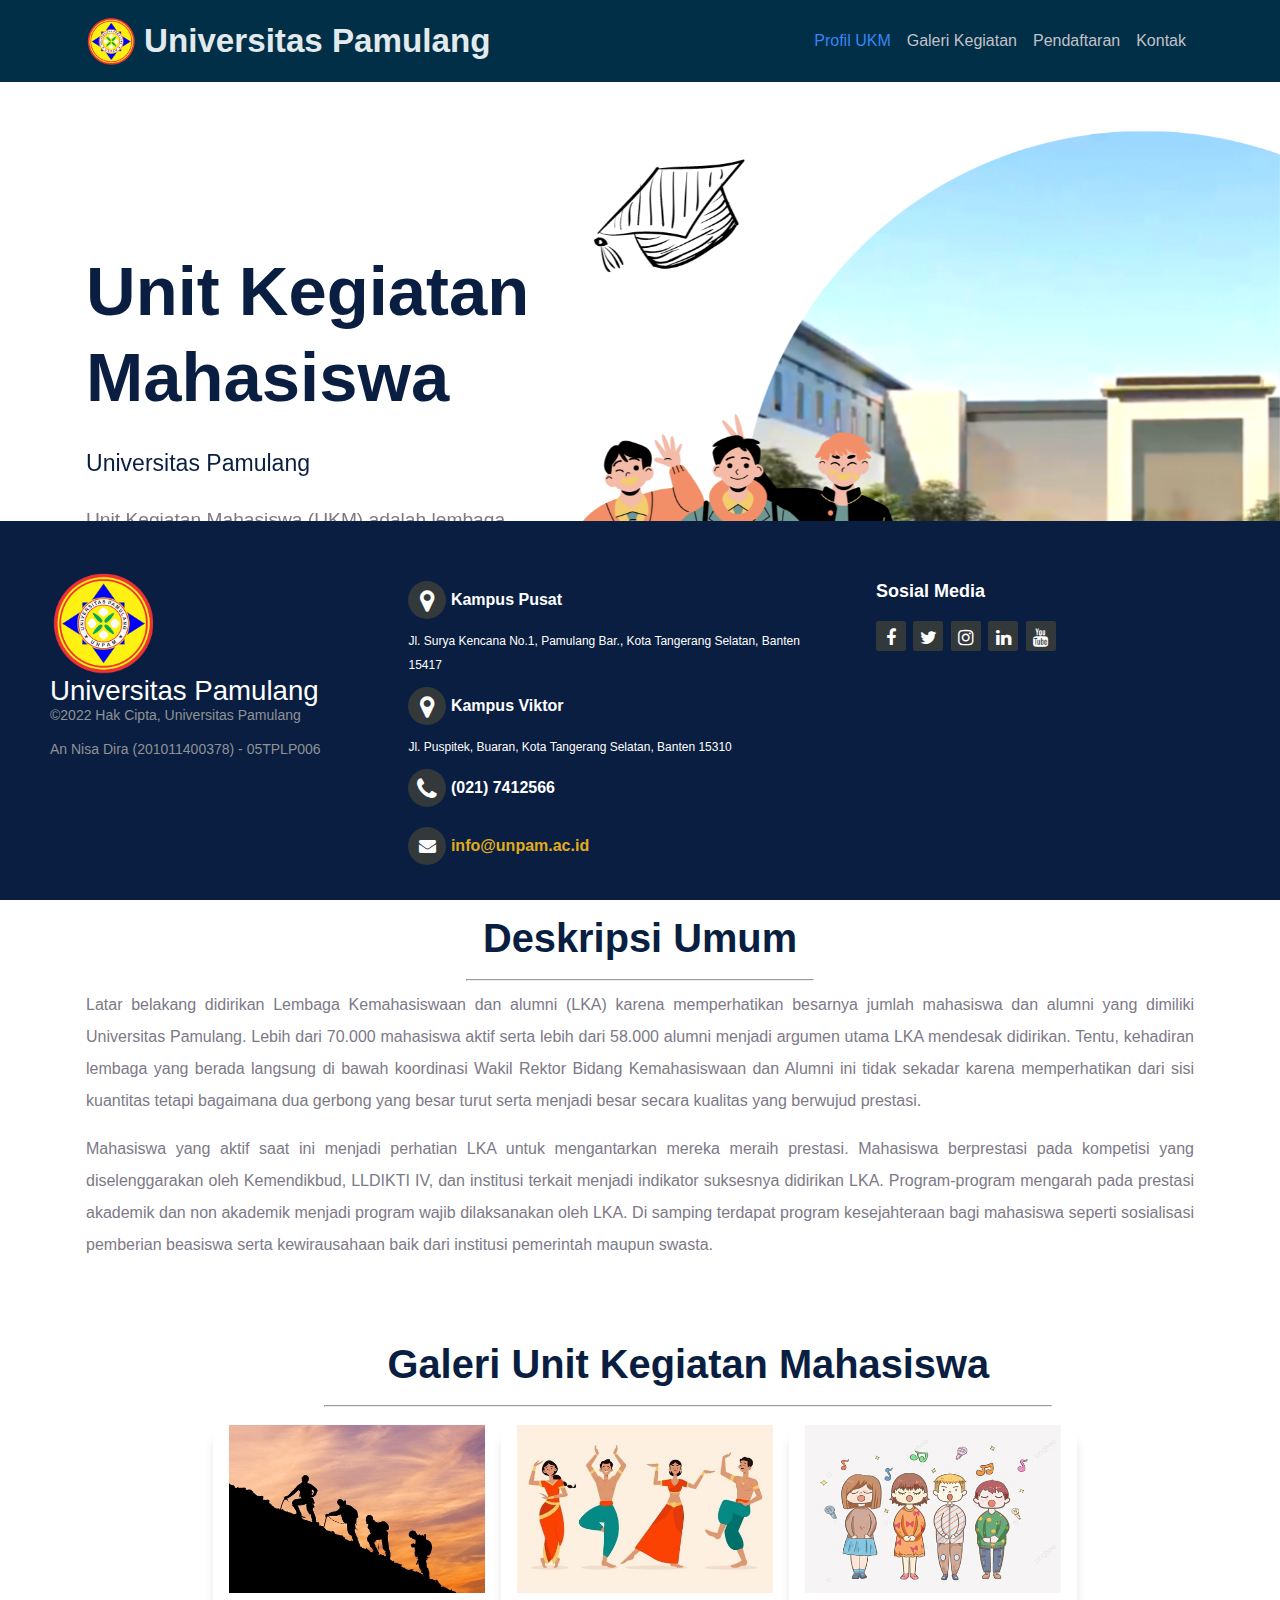
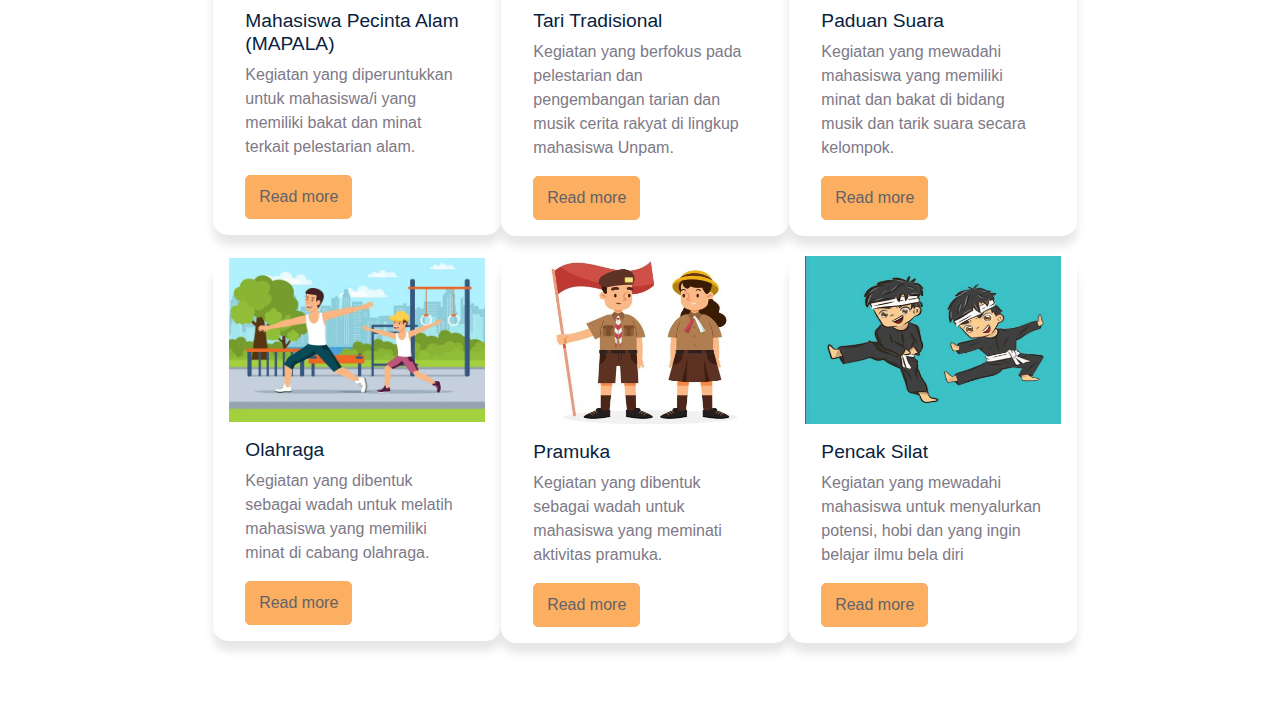
==== index.html @ 00c1feed "website ukm" ====
<!DOCTYPE html>
<html lang="en-US" dir="ltr">

<head>
  <meta charset="utf-8">
  <meta http-equiv="X-UA-Compatible" content="IE=edge">
  <meta name="viewport" content="width=device-width, initial-scale=1">
  <meta name="keywords" content="footer, address, phone, icons" />


  <!-- ===============================================-->
  <!--    Document Title-->
  <!-- ===============================================-->
  <title>Unit Kegiatan Mahasiswa (UKM)</title>
  <link href="vendors/plyr/plyr.css" rel="stylesheet">
  <link href="assets/theme.css" rel="stylesheet" />
  <link href="assets/style.css" rel="stylesheet" />
  <link rel="stylesheet" href="https://maxcdn.bootstrapcdn.com/font-awesome/4.5.0/css/font-awesome.min.css" />

</head>


<body>
  <main class="main" id="top">
    <nav class="navbar navbar-expand-lg fixed-top py-3 backdrop" data-navbar-on-scroll="data-navbar-on-scroll">
      <div class="container"><a class="navbar-brand d-flex align-items-center fw-bold fs-2" href="#">
          <img class="d-inline-block align-top img-fluid" src="assets/image/unpam.png" alt="" width="50" />
          <span class="text-light fs-4 ps-2">Universitas Pamulang</span></a>
        <button class="navbar-toggler collapsed" type="button" data-bs-toggle="collapse"
          data-bs-target="#navbarSupportedContent" aria-controls="navbarSupportedContent" aria-expanded="false"
          aria-label="Toggle navigation"><span class="navbar-toggler-icon"></span></button>
        <div class="collapse navbar-collapse border-top border-lg-0 mt-4 mt-lg-0" id="navbarSupportedContent">
          <ul class="navbar-nav ms-auto pt-2 pt-lg-0">
            <li class="nav-item"><a class="nav-link active" aria-current="page" href="#">Profil UKM</a></li>
            <li class="nav-item"><a class="nav-link text-600" href="#galeri">Galeri Kegiatan</a></li>
            <li class="nav-item"><a class="nav-link text-600" href="pendaftaran.html">Pendaftaran</a></li>
            <li class="nav-item"><a class="nav-link text-600" href="contact.html">Kontak</a></li>
          </ul>
        </div>
      </div>
    </nav>
    <section class="py-0">
      <div class="bg-holder d-none d-md-block"
        style="background-image:url(assets/image/hero.png);background-position: right bottom; background-attachment: fixed; background-size:contain;">
      </div>

      <div class="container position-relative">
        <div class="row align-items-center min-vh-75 my-lg-8">
          <div class="col-md-7 col-lg-6 text-center text-md-start py-8">
            <h1 class="mb-4 display-1 lh-sm">Unit Kegiatan <br class="d-block d-lg-none d-xl-block" />Mahasiswa</h1>
            <h4>Universitas Pamulang</h4>
            <p class="mt-4 mb-3 fs-1 lh-base">Unit Kegiatan Mahasiswa (UKM) adalah lembaga kemahasiswaan tempat
              berhimpunnya para mahasiswa yang memiliki kesamaan minat, kegemaran, kreativitas,
              dan orientasi aktivitas penyaluran kegiatan ekstrakurikuler di dalam kampus.
            </p>
          </div>
        </div>
      </div>
    </section>
    <div class="container">
      <div class="row flex-md-center mb-6">
        <div class="offset-md-2 col-md-8">
          <h1 class="fw-bold fs-md-3 fs-xl-5 text-center">Deskripsi Umum</h1>
        </div>
        <div class="offset-md-4 col-md-4">
          <hr>
        </div>
        <div class="col-md-12">
          <p class="lh-lg" style="text-align:justify">Latar belakang didirikan Lembaga Kemahasiswaan dan alumni (LKA)
            karena memperhatikan besarnya
            jumlah mahasiswa dan alumni yang dimiliki Universitas Pamulang. Lebih dari 70.000 mahasiswa aktif serta
            lebih dari 58.000 alumni menjadi argumen utama LKA mendesak didirikan. Tentu, kehadiran lembaga yang berada
            langsung di bawah koordinasi Wakil Rektor Bidang Kemahasiswaan dan Alumni ini tidak sekadar karena
            memperhatikan dari sisi kuantitas tetapi bagaimana dua gerbong yang besar turut serta menjadi besar secara
            kualitas yang berwujud prestasi.</p>
          <p class="lh-lg" style="text-align:justify">Mahasiswa yang aktif saat ini menjadi perhatian LKA untuk
            mengantarkan mereka meraih
            prestasi. Mahasiswa berprestasi pada kompetisi yang diselenggarakan oleh Kemendikbud, LLDIKTI IV, dan
            institusi terkait menjadi indikator suksesnya didirikan LKA. Program-program mengarah pada prestasi akademik
            dan non akademik menjadi program wajib dilaksanakan oleh LKA. Di samping terdapat program kesejahteraan bagi
            mahasiswa seperti sosialisasi pemberian beasiswa serta kewirausahaan baik dari institusi pemerintah maupun
            swasta.</p>
        </div>
      </div>
    </div>

    <div class="container offset-md-2 mb-6" id="galeri">
      <div class="row flex-md-center">
        <div class="offset-md-1 col-md-8">
          <h1 class="fw-bold fs-md-3 fs-xl-5 text-center">Galeri Unit Kegiatan Mahasiswa</h1>
        </div>
        <div class="offset-md-1 col-md-8">
          <hr>
        </div>

        <div class="row" style="align-items: center;">
          <div class="card col-sm-4" style="width: 18rem;">
            <img src="assets/image/mapala.jpg" class="card-img-top" alt="mapala">
            <div class="card-body">
              <h5 class="card-title">Mahasiswa Pecinta Alam (MAPALA)</h5>
              <p class="card-text">Kegiatan yang diperuntukkan untuk mahasiswa/i yang memiliki bakat dan minat terkait
                pelestarian alam.</p>
              <a href="mapala.html" class="btn btn-warning">Read more</a>
            </div>
          </div>

          <div class="card col-sm-4" style="width: 18rem;">
            <img src="assets/image/tari.jpg" class="card-img-top" alt="tari">
            <div class="card-body">
              <h5 class="card-title">Tari Tradisional</h5>
              <p class="card-text">Kegiatan yang berfokus pada pelestarian dan pengembangan tarian dan musik cerita
                rakyat di lingkup mahasiswa Unpam.</p>
              <a href="tari.html" class="btn btn-warning" style="position: relative;">Read more</a>
            </div>
          </div>

          <div class="card col-sm-4" style="width: 18rem;">
            <img src="assets/image/padus.jpg" class="card-img-top" alt="padus">
            <div class="card-body">
              <h5 class="card-title">Paduan Suara</h5>
              <p class="card-text">Kegiatan yang mewadahi mahasiswa yang memiliki minat dan bakat di bidang musik dan
                tarik suara secara kelompok.</p>
              <a href="padus.html" class="btn btn-warning">Read more</a>
            </div>
          </div>

          <div class="card col-sm-4" style="width: 18rem;">
            <img src="assets/image/olahraga.jpg" class="card-img-top" alt="olahraga">
            <div class="card-body">
              <h5 class="card-title">Olahraga</h5>
              <p class="card-text">Kegiatan yang dibentuk sebagai wadah untuk melatih mahasiswa yang memiliki minat di
                cabang olahraga.</p>
              <a href="olahraga.html" class="btn btn-warning">Read more</a>
            </div>
          </div>

          <div class="card col-sm-4" style="width: 18rem;">
            <img src="assets/image/pramuka.jpg" class="card-img-top" alt="pramuka">
            <div class="card-body">
              <h5 class="card-title">Pramuka</h5>
              <p class="card-text">Kegiatan yang dibentuk sebagai wadah untuk mahasiswa yang meminati aktivitas pramuka.
              </p>
              <a href="pramuka.html" class="btn btn-warning">Read more</a>
            </div>
          </div>

          <div class="card col-sm-4" style="width: 18rem;">
            <img src="assets/image/silat.jpg" class="card-img-top" alt="silat">
            <div class="card-body">
              <h5 class="card-title">Pencak Silat</h5>
              <p class="card-text">Kegiatan yang mewadahi mahasiswa untuk menyalurkan potensi, hobi dan yang ingin
                belajar ilmu bela diri </p>
              <a href="silat.html" class="btn btn-warning">Read more</a>
            </div>
          </div>
        </div>

      </div>
    </div>
    </div>
  </main>
  <footer class="footer-distributed">
    <div class="footer-left">
      <img src="assets/image/logo unpam.png">
      <h3>Universitas Pamulang</h3>

      <p class="footer-company-name">&copy;2022 Hak Cipta, Universitas Pamulang</p>
      <br>
      <p class="footer-company-name">An Nisa Dira (201011400378) - 05TPLP006</p>
    </div>

    <div class="footer-center">
      <div>
        <i class="fa fa-map-marker"></i>
        <p><strong>Kampus Pusat</strong></p>
          <p><span>Jl. Surya Kencana No.1, Pamulang Bar., Kota Tangerang Selatan, Banten 15417</span></p>
        </div>
        <div>
          <i class="fa fa-map-marker"></i>
          <p><strong>Kampus Viktor</strong></p>
        <p><span>Jl. Puspitek, Buaran, Kota Tangerang Selatan, Banten 15310</span></p>
      </div>

      <div>
        <i class="fa fa-phone"></i>
        <p>(021) 7412566</p>
      </div>
      <div>
        <i class="fa fa-envelope"></i>
        <p><a href="mailto:info@unpam.ac.id">info@unpam.ac.id</a></p>
      </div>
    </div>
    <div class="footer-right">
      <p class="footer-company-about">
        <span>Sosial Media</span>
      </p>
      <div class="footer-icons">
        <a href="https://id-id.facebook.com/groups/1799334083690670/"><i class="fa fa-facebook"></i></a>
        <a href="https://twitter.com/my_unpam"><i class="fa fa-twitter"></i></a>
        <a href="https://www.instagram.com/pmb.unpam/?hl=id"><i class="fa fa-instagram"></i></a>
        <a href="https://www.linkedin.com/school/universitas-pamulang/?originalSubdomain=id"><i class="fa fa-linkedin"></i></a>
        <a href="https://www.youtube.com/@sasmitajayagroup3932"><i class="fa fa-youtube"></i></a>
      </div>
    </div>
  </footer>
</body>

</html>
---- assets/theme.css ----
:root {
  --bs-blue: #3984F3;
  --bs-indigo: #727cf5;
  --bs-purple: #ad45f6;
  --bs-pink: #f6458e;
  --bs-red: #f55767;
  --bs-orange: #f6d845;
  --bs-yellow: #fcae61;
  --bs-green: #40975f;
  --bs-teal: #299ef3;
  --bs-cyan: #38b0f5;
  --bs-white: #fff;
  --bs-gray: #c3c1c8;
  --bs-gray-dark: #616368;
  --bs-primary: #3984F3;
  --bs-secondary: #4f5665;
  --bs-success: #40975f;
  --bs-info: #ad45f6;
  --bs-warning: #fcae61;
  --bs-danger: #f55767;
  --bs-light: #e2eaed;
  --bs-dark: #1f1534;
  --bs-font-sans-serif: "Nunito Sans", "Open Sans", -apple-system, BlinkMacSystemFont, "Segoe UI", "Helvetica Neue", Arial, sans-serif, "Apple Color Emoji", "Segoe UI Emoji", "Segoe UI Symbol";
  --bs-font-monospace: "SFMono-Regular", Menlo, Monaco, Consolas, "Liberation Mono", "Courier New", monospace;
  --bs-gradient: linear-gradient(180deg, rgba(255, 255, 255, 0.15), rgba(255, 255, 255, 0));
}

*,
*::before,
*::after {
  -webkit-box-sizing: border-box;
  box-sizing: border-box;
}

@media (prefers-reduced-motion: no-preference) {
  :root {
    scroll-behavior: smooth;
  }
}

body {
  margin: 0;
  font-family: "Nunito Sans", -apple-system, BlinkMacSystemFont, "Segoe UI", "Helvetica Neue", Arial, sans-serif, "Apple Color Emoji", "Segoe UI Emoji", "Segoe UI Symbol";
  font-size: 1rem;
  font-weight: 400;
  line-height: 1.5;
  color: #7d7987;
  background-color: #fff;
  -webkit-text-size-adjust: 100%;
  -webkit-tap-highlight-color: rgba(0, 0, 0, 0);
}

[tabindex="-1"]:focus:not(:focus-visible) {
  outline: 0 !important;
}

h1, .h1, h2, .h2, h3, .h3, h4, .h4, h5, .h5, h6, .h6 {
  margin-top: 0;
  margin-bottom: 0.5rem;
  font-family: "Nunito Sans", "Open Sans", -apple-system, BlinkMacSystemFont, "Segoe UI", "Helvetica Neue", Arial, sans-serif, "Apple Color Emoji", "Segoe UI Emoji", "Segoe UI Symbol";
  font-weight: 500;
  line-height: 1.2;
  color: #091e40;
}

h1, .h1 {
  font-size: calc(1.37383rem + 1.48598vw);
}

@media (min-width: 1200px) {
  h1, .h1 {
    font-size: 2.48832rem;
  }
}

h2, .h2 {
  font-size: calc(1.33236rem + 0.98832vw);
}

@media (min-width: 1200px) {
  h2, .h2 {
    font-size: 2.0736rem;
  }
}

h3, .h3 {
  font-size: calc(1.2978rem + 0.5736vw);
}

@media (min-width: 1200px) {
  h3, .h3 {
    font-size: 1.728rem;
  }
}

h4, .h4 {
  font-size: calc(1.269rem + 0.228vw);
}

@media (min-width: 1200px) {
  h4, .h4 {
    font-size: 1.44rem;
  }
}

h5, .h5 {
  font-size: 1.2rem;
}

h6, .h6 {
  font-size: 0.83333rem;
}

p {
  margin-top: 0;
  margin-bottom: 1rem;
}

abbr[title],
abbr[data-bs-original-title] {
  text-decoration: underline;
  -webkit-text-decoration: underline dotted;
  text-decoration: underline dotted;
  cursor: help;
  -webkit-text-decoration-skip-ink: none;
  text-decoration-skip-ink: none;
}

address {
  margin-bottom: 1rem;
  font-style: normal;
  line-height: inherit;
}

ol,
ul {
  padding-left: 2rem;
}

ol,
ul,
dl {
  margin-top: 0;
  margin-bottom: 1rem;
}

ol ol,
ul ul,
ol ul,
ul ol {
  margin-bottom: 0;
}

dt {
  font-weight: 700;
}

dd {
  margin-bottom: .5rem;
  margin-left: 0;
}

blockquote {
  margin: 0 0 1rem;
}

b,
strong {
  font-weight: 800;
}

small, .small {
  font-size: 75%;
}

mark, .mark {
  padding: 0.2em;
  background-color: #fcf8e3;
}

sub,
sup {
  position: relative;
  font-size: 0.75em;
  line-height: 0;
  vertical-align: baseline;
}

sub {
  bottom: -.25em;
}

sup {
  top: -.5em;
}

a {
  color: #3984F3;
  text-decoration: none;
}

a:hover {
  color: #2e6ac2;
  text-decoration: underline;
}

a:not([href]):not([class]), a:not([href]):not([class]):hover {
  color: inherit;
  text-decoration: none;
}

pre,
code,
kbd,
samp {
  font-family: var(--bs-font-monospace);
  font-size: 1em;
  direction: ltr /* rtl:ignore */;
  unicode-bidi: bidi-override;
}

pre {
  display: block;
  margin-top: 0;
  margin-bottom: 1rem;
  overflow: auto;
  font-size: 75%;
}

pre code {
  font-size: inherit;
  color: inherit;
  word-break: normal;
}

code {
  font-size: 75%;
  color: #f6458e;
  word-wrap: break-word;
}

a > code {
  color: inherit;
}

kbd {
  padding: 0.2rem 0.4rem;
  font-size: 75%;
  color: #fff;
  background-color: #4f5665;
  border-radius: 0.625rem;
}

kbd kbd {
  padding: 0;
  font-size: 1em;
  font-weight: 700;
}

figure {
  margin: 0 0 1rem;
}

img,
svg {
  vertical-align: middle;
}

table {
  caption-side: bottom;
  border-collapse: collapse;
}

caption {
  padding-top: 0.5rem;
  padding-bottom: 0.5rem;
  color: #cdccd1;
  text-align: left;
}

th {
  text-align: inherit;
  text-align: -webkit-match-parent;
}

thead,
tbody,
tfoot,
tr,
td,
th {
  border-color: inherit;
  border-style: solid;
  border-width: 0;
}

label {
  display: inline-block;
}

button {
  border-radius: 0;
}

button:focus:not(:focus-visible) {
  outline: 0;
}

input,
button,
select,
optgroup,
textarea {
  margin: 0;
  font-family: inherit;
  font-size: inherit;
  line-height: inherit;
}

button,
select {
  text-transform: none;
}

[role="button"] {
  cursor: pointer;
}

select {
  word-wrap: normal;
}

[list]::-webkit-calendar-picker-indicator {
  display: none;
}

button,
[type="button"],
[type="reset"],
[type="submit"] {
  -webkit-appearance: button;
}

button:not(:disabled),
[type="button"]:not(:disabled),
[type="reset"]:not(:disabled),
[type="submit"]:not(:disabled) {
  cursor: pointer;
}

::-moz-focus-inner {
  padding: 0;
  border-style: none;
}

textarea {
  resize: vertical;
}

fieldset {
  min-width: 0;
  padding: 0;
  margin: 0;
  border: 0;
}

legend {
  float: left;
  width: 100%;
  padding: 0;
  margin-bottom: 0.5rem;
  font-size: calc(1.275rem + 0.3vw);
  line-height: inherit;
}

@media (min-width: 1200px) {
  legend {
    font-size: 1.5rem;
  }
}

legend + * {
  clear: left;
}

::-webkit-datetime-edit-fields-wrapper,
::-webkit-datetime-edit-text,
::-webkit-datetime-edit-minute,
::-webkit-datetime-edit-hour-field,
::-webkit-datetime-edit-day-field,
::-webkit-datetime-edit-month-field,
::-webkit-datetime-edit-year-field {
  padding: 0;
}

::-webkit-inner-spin-button {
  height: auto;
}

[type="search"] {
  outline-offset: -2px;
  -webkit-appearance: textfield;
}

/* rtl:raw:
[type="tel"],
[type="url"],
[type="email"],
[type="number"] {
  direction: ltr;
}
*/
::-webkit-search-decoration {
  -webkit-appearance: none;
}

::-webkit-color-swatch-wrapper {
  padding: 0;
}

::file-selector-button {
  font: inherit;
}

::-webkit-file-upload-button {
  font: inherit;
  -webkit-appearance: button;
}

output {
  display: inline-block;
}

iframe {
  border: 0;
}

summary {
  display: list-item;
  cursor: pointer;
}

progress {
  vertical-align: baseline;
}

[hidden] {
  display: none !important;
}

.lead {
  font-size: 1.2rem;
  font-weight: 400;
}

.display-1 {
  font-size: calc(1.55498rem + 3.65978vw);
  font-weight: 900;
  line-height: 1;
}

@media (min-width: 1200px) {
  .display-1 {
    font-size: 4.29982rem;
  }
}

.display-2 {
  font-size: calc(1.48332rem + 2.79982vw);
  font-weight: 900;
  line-height: 1;
}

@media (min-width: 1200px) {
  .display-2 {
    font-size: 3.58318rem;
  }
}

.display-3 {
  font-size: calc(1.4236rem + 2.08318vw);
  font-weight: 900;
  line-height: 1;
}

@media (min-width: 1200px) {
  .display-3 {
    font-size: 2.98598rem;
  }
}

.display-4 {
  font-size: calc(1.37383rem + 1.48598vw);
  font-weight: 900;
  line-height: 1;
}

@media (min-width: 1200px) {
  .display-4 {
    font-size: 2.48832rem;
  }
}

.display-5 {
  font-size: calc(1.33236rem + 0.98832vw);
  font-weight: 900;
  line-height: 1;
}

@media (min-width: 1200px) {
  .display-5 {
    font-size: 2.0736rem;
  }
}

.display-6 {
  font-size: calc(1.2978rem + 0.5736vw);
  font-weight: 900;
  line-height: 1;
}

@media (min-width: 1200px) {
  .display-6 {
    font-size: 1.728rem;
  }
}

.list-unstyled {
  padding-left: 0;
  list-style: none;
}

.list-inline {
  padding-left: 0;
  list-style: none;
}

.list-inline-item {
  display: inline-block;
}

.list-inline-item:not(:last-child) {
  margin-right: 0.5rem;
}

.initialism {
  font-size: 75%;
  text-transform: uppercase;
}

.blockquote {
  margin-bottom: 1rem;
  font-size: 1.2rem;
}

.blockquote > :last-child {
  margin-bottom: 0;
}

.blockquote-footer {
  margin-top: -1rem;
  margin-bottom: 1rem;
  font-size: 75%;
  color: #c3c1c8;
}

.blockquote-footer::before {
  content: "\2014\00A0";
}

.img-fluid {
  max-width: 100%;
  height: auto;
}

.img-thumbnail {
  padding: 0.25rem;
  background-color: #fff;
  border: 1px solid #e1e0e4;
  border-radius: 0.25rem;
  max-width: 100%;
  height: auto;
}

.figure {
  display: inline-block;
}

.figure-img {
  margin-bottom: 0.5rem;
  line-height: 1;
}

.figure-caption {
  font-size: 75%;
  color: #c3c1c8;
}

.container,
.container-fluid,
.container-sm,
.container-md,
.container-lg,
.container-xl,
.container-xxl {
  width: 100%;
  padding-right: var(--bs-gutter-x, 1rem);
  padding-left: var(--bs-gutter-x, 1rem);
  margin-right: auto;
  margin-left: auto;
}

@media (min-width: 576px) {
  .container, .container-sm {
    max-width: 540px;
  }
}

@media (min-width: 768px) {
  .container, .container-sm, .container-md {
    max-width: 720px;
  }
}

@media (min-width: 992px) {
  .container, .container-sm, .container-md, .container-lg {
    max-width: 960px;
  }
}

@media (min-width: 1200px) {
  .container, .container-sm, .container-md, .container-lg, .container-xl {
    max-width: 1140px;
  }
}

@media (min-width: 1540px) {
  .container, .container-sm, .container-md, .container-lg, .container-xl, .container-xxl {
    max-width: 1480px;
  }
}

.row {
  --bs-gutter-x: 2rem;
  --bs-gutter-y: 0;
  display: -webkit-box;
  display: -ms-flexbox;
  display: flex;
  -ms-flex-wrap: wrap;
  flex-wrap: wrap;
  margin-top: calc(var(--bs-gutter-y) * -1);
  margin-right: calc(var(--bs-gutter-x) / -2);
  margin-left: calc(var(--bs-gutter-x) / -2);
}

.row > * {
  -ms-flex-negative: 0;
  flex-shrink: 0;
  width: 100%;
  max-width: 100%;
  padding-right: calc(var(--bs-gutter-x) / 2);
  padding-left: calc(var(--bs-gutter-x) / 2);
  margin-top: var(--bs-gutter-y);
}

.col {
  -webkit-box-flex: 1;
  -ms-flex: 1 0 0%;
  flex: 1 0 0%;
}

.row-cols-auto > * {
  -webkit-box-flex: 0;
  -ms-flex: 0 0 auto;
  flex: 0 0 auto;
  width: auto;
}

.row-cols-1 > * {
  -webkit-box-flex: 0;
  -ms-flex: 0 0 auto;
  flex: 0 0 auto;
  width: 100%;
}

.row-cols-2 > * {
  -webkit-box-flex: 0;
  -ms-flex: 0 0 auto;
  flex: 0 0 auto;
  width: 50%;
}

.row-cols-3 > * {
  -webkit-box-flex: 0;
  -ms-flex: 0 0 auto;
  flex: 0 0 auto;
  width: 33.33333%;
}

.row-cols-4 > * {
  -webkit-box-flex: 0;
  -ms-flex: 0 0 auto;
  flex: 0 0 auto;
  width: 25%;
}

.row-cols-5 > * {
  -webkit-box-flex: 0;
  -ms-flex: 0 0 auto;
  flex: 0 0 auto;
  width: 20%;
}

.row-cols-6 > * {
  -webkit-box-flex: 0;
  -ms-flex: 0 0 auto;
  flex: 0 0 auto;
  width: 16.66667%;
}

.col-auto {
  -webkit-box-flex: 0;
  -ms-flex: 0 0 auto;
  flex: 0 0 auto;
  width: auto;
}

.col-1 {
  -webkit-box-flex: 0;
  -ms-flex: 0 0 auto;
  flex: 0 0 auto;
  width: 8.33333%;
}

.col-2 {
  -webkit-box-flex: 0;
  -ms-flex: 0 0 auto;
  flex: 0 0 auto;
  width: 16.66667%;
}

.col-3 {
  -webkit-box-flex: 0;
  -ms-flex: 0 0 auto;
  flex: 0 0 auto;
  width: 25%;
}

.col-4 {
  -webkit-box-flex: 0;
  -ms-flex: 0 0 auto;
  flex: 0 0 auto;
  width: 33.33333%;
}

.col-5 {
  -webkit-box-flex: 0;
  -ms-flex: 0 0 auto;
  flex: 0 0 auto;
  width: 41.66667%;
}

.col-6 {
  -webkit-box-flex: 0;
  -ms-flex: 0 0 auto;
  flex: 0 0 auto;
  width: 50%;
}

.col-7 {
  -webkit-box-flex: 0;
  -ms-flex: 0 0 auto;
  flex: 0 0 auto;
  width: 58.33333%;
}

.col-8 {
  -webkit-box-flex: 0;
  -ms-flex: 0 0 auto;
  flex: 0 0 auto;
  width: 66.66667%;
}

.col-9 {
  -webkit-box-flex: 0;
  -ms-flex: 0 0 auto;
  flex: 0 0 auto;
  width: 75%;
}

.col-10 {
  -webkit-box-flex: 0;
  -ms-flex: 0 0 auto;
  flex: 0 0 auto;
  width: 83.33333%;
}

.col-11 {
  -webkit-box-flex: 0;
  -ms-flex: 0 0 auto;
  flex: 0 0 auto;
  width: 91.66667%;
}

.col-12 {
  -webkit-box-flex: 0;
  -ms-flex: 0 0 auto;
  flex: 0 0 auto;
  width: 100%;
}

.offset-1 {
  margin-left: 8.33333%;
}

.offset-2 {
  margin-left: 16.66667%;
}

.offset-3 {
  margin-left: 25%;
}

.offset-4 {
  margin-left: 33.33333%;
}

.offset-5 {
  margin-left: 41.66667%;
}

.offset-6 {
  margin-left: 50%;
}

.offset-7 {
  margin-left: 58.33333%;
}

.offset-8 {
  margin-left: 66.66667%;
}

.offset-9 {
  margin-left: 75%;
}

.offset-10 {
  margin-left: 83.33333%;
}

.offset-11 {
  margin-left: 91.66667%;
}

.g-0,
.gx-0 {
  --bs-gutter-x: 0;
}

.g-0,
.gy-0 {
  --bs-gutter-y: 0;
}

.g-1,
.gx-1 {
  --bs-gutter-x: 0.25rem;
}

.g-1,
.gy-1 {
  --bs-gutter-y: 0.25rem;
}

.g-2,
.gx-2 {
  --bs-gutter-x: 0.5rem;
}

.g-2,
.gy-2 {
  --bs-gutter-y: 0.5rem;
}

.g-3,
.gx-3 {
  --bs-gutter-x: 1rem;
}

.g-3,
.gy-3 {
  --bs-gutter-y: 1rem;
}

.g-4,
.gx-4 {
  --bs-gutter-x: 1.8rem;
}

.g-4,
.gy-4 {
  --bs-gutter-y: 1.8rem;
}

.g-5,
.gx-5 {
  --bs-gutter-x: 3rem;
}

.g-5,
.gy-5 {
  --bs-gutter-y: 3rem;
}

.g-6,
.gx-6 {
  --bs-gutter-x: 4rem;
}

.g-6,
.gy-6 {
  --bs-gutter-y: 4rem;
}

.g-7,
.gx-7 {
  --bs-gutter-x: 5rem;
}

.g-7,
.gy-7 {
  --bs-gutter-y: 5rem;
}

.g-8,
.gx-8 {
  --bs-gutter-x: 7.5rem;
}

.g-8,
.gy-8 {
  --bs-gutter-y: 7.5rem;
}

.g-9,
.gx-9 {
  --bs-gutter-x: 10rem;
}

.g-9,
.gy-9 {
  --bs-gutter-y: 10rem;
}

.g-10,
.gx-10 {
  --bs-gutter-x: 12.5rem;
}

.g-10,
.gy-10 {
  --bs-gutter-y: 12.5rem;
}

.g-11,
.gx-11 {
  --bs-gutter-x: 15rem;
}

.g-11,
.gy-11 {
  --bs-gutter-y: 15rem;
}

@media (min-width: 576px) {
  .col-sm {
    -webkit-box-flex: 1;
    -ms-flex: 1 0 0%;
    flex: 1 0 0%;
  }
  .row-cols-sm-auto > * {
    -webkit-box-flex: 0;
    -ms-flex: 0 0 auto;
    flex: 0 0 auto;
    width: auto;
  }
  .row-cols-sm-1 > * {
    -webkit-box-flex: 0;
    -ms-flex: 0 0 auto;
    flex: 0 0 auto;
    width: 100%;
  }
  .row-cols-sm-2 > * {
    -webkit-box-flex: 0;
    -ms-flex: 0 0 auto;
    flex: 0 0 auto;
    width: 50%;
  }
  .row-cols-sm-3 > * {
    -webkit-box-flex: 0;
    -ms-flex: 0 0 auto;
    flex: 0 0 auto;
    width: 33.33333%;
  }
  .row-cols-sm-4 > * {
    -webkit-box-flex: 0;
    -ms-flex: 0 0 auto;
    flex: 0 0 auto;
    width: 25%;
  }
  .row-cols-sm-5 > * {
    -webkit-box-flex: 0;
    -ms-flex: 0 0 auto;
    flex: 0 0 auto;
    width: 20%;
  }
  .row-cols-sm-6 > * {
    -webkit-box-flex: 0;
    -ms-flex: 0 0 auto;
    flex: 0 0 auto;
    width: 16.66667%;
  }
  .col-sm-auto {
    -webkit-box-flex: 0;
    -ms-flex: 0 0 auto;
    flex: 0 0 auto;
    width: auto;
  }
  .col-sm-1 {
    -webkit-box-flex: 0;
    -ms-flex: 0 0 auto;
    flex: 0 0 auto;
    width: 8.33333%;
  }
  .col-sm-2 {
    -webkit-box-flex: 0;
    -ms-flex: 0 0 auto;
    flex: 0 0 auto;
    width: 16.66667%;
  }
  .col-sm-3 {
    -webkit-box-flex: 0;
    -ms-flex: 0 0 auto;
    flex: 0 0 auto;
    width: 25%;
  }
  .col-sm-4 {
    -webkit-box-flex: 0;
    -ms-flex: 0 0 auto;
    flex: 0 0 auto;
    width: 33.33333%;
  }
  .col-sm-5 {
    -webkit-box-flex: 0;
    -ms-flex: 0 0 auto;
    flex: 0 0 auto;
    width: 41.66667%;
  }
  .col-sm-6 {
    -webkit-box-flex: 0;
    -ms-flex: 0 0 auto;
    flex: 0 0 auto;
    width: 50%;
  }
  .col-sm-7 {
    -webkit-box-flex: 0;
    -ms-flex: 0 0 auto;
    flex: 0 0 auto;
    width: 58.33333%;
  }
  .col-sm-8 {
    -webkit-box-flex: 0;
    -ms-flex: 0 0 auto;
    flex: 0 0 auto;
    width: 66.66667%;
  }
  .col-sm-9 {
    -webkit-box-flex: 0;
    -ms-flex: 0 0 auto;
    flex: 0 0 auto;
    width: 75%;
  }
  .col-sm-10 {
    -webkit-box-flex: 0;
    -ms-flex: 0 0 auto;
    flex: 0 0 auto;
    width: 83.33333%;
  }
  .col-sm-11 {
    -webkit-box-flex: 0;
    -ms-flex: 0 0 auto;
    flex: 0 0 auto;
    width: 91.66667%;
  }
  .col-sm-12 {
    -webkit-box-flex: 0;
    -ms-flex: 0 0 auto;
    flex: 0 0 auto;
    width: 100%;
  }
  .offset-sm-0 {
    margin-left: 0;
  }
  .offset-sm-1 {
    margin-left: 8.33333%;
  }
  .offset-sm-2 {
    margin-left: 16.66667%;
  }
  .offset-sm-3 {
    margin-left: 25%;
  }
  .offset-sm-4 {
    margin-left: 33.33333%;
  }
  .offset-sm-5 {
    margin-left: 41.66667%;
  }
  .offset-sm-6 {
    margin-left: 50%;
  }
  .offset-sm-7 {
    margin-left: 58.33333%;
  }
  .offset-sm-8 {
    margin-left: 66.66667%;
  }
  .offset-sm-9 {
    margin-left: 75%;
  }
  .offset-sm-10 {
    margin-left: 83.33333%;
  }
  .offset-sm-11 {
    margin-left: 91.66667%;
  }
  .g-sm-0,
  .gx-sm-0 {
    --bs-gutter-x: 0;
  }
  .g-sm-0,
  .gy-sm-0 {
    --bs-gutter-y: 0;
  }
  .g-sm-1,
  .gx-sm-1 {
    --bs-gutter-x: 0.25rem;
  }
  .g-sm-1,
  .gy-sm-1 {
    --bs-gutter-y: 0.25rem;
  }
  .g-sm-2,
  .gx-sm-2 {
    --bs-gutter-x: 0.5rem;
  }
  .g-sm-2,
  .gy-sm-2 {
    --bs-gutter-y: 0.5rem;
  }
  .g-sm-3,
  .gx-sm-3 {
    --bs-gutter-x: 1rem;
  }
  .g-sm-3,
  .gy-sm-3 {
    --bs-gutter-y: 1rem;
  }
  .g-sm-4,
  .gx-sm-4 {
    --bs-gutter-x: 1.8rem;
  }
  .g-sm-4,
  .gy-sm-4 {
    --bs-gutter-y: 1.8rem;
  }
  .g-sm-5,
  .gx-sm-5 {
    --bs-gutter-x: 3rem;
  }
  .g-sm-5,
  .gy-sm-5 {
    --bs-gutter-y: 3rem;
  }
  .g-sm-6,
  .gx-sm-6 {
    --bs-gutter-x: 4rem;
  }
  .g-sm-6,
  .gy-sm-6 {
    --bs-gutter-y: 4rem;
  }
  .g-sm-7,
  .gx-sm-7 {
    --bs-gutter-x: 5rem;
  }
  .g-sm-7,
  .gy-sm-7 {
    --bs-gutter-y: 5rem;
  }
  .g-sm-8,
  .gx-sm-8 {
    --bs-gutter-x: 7.5rem;
  }
  .g-sm-8,
  .gy-sm-8 {
    --bs-gutter-y: 7.5rem;
  }
  .g-sm-9,
  .gx-sm-9 {
    --bs-gutter-x: 10rem;
  }
  .g-sm-9,
  .gy-sm-9 {
    --bs-gutter-y: 10rem;
  }
  .g-sm-10,
  .gx-sm-10 {
    --bs-gutter-x: 12.5rem;
  }
  .g-sm-10,
  .gy-sm-10 {
    --bs-gutter-y: 12.5rem;
  }
  .g-sm-11,
  .gx-sm-11 {
    --bs-gutter-x: 15rem;
  }
  .g-sm-11,
  .gy-sm-11 {
    --bs-gutter-y: 15rem;
  }
}

@media (min-width: 768px) {
  .col-md {
    -webkit-box-flex: 1;
    -ms-flex: 1 0 0%;
    flex: 1 0 0%;
  }
  .row-cols-md-auto > * {
    -webkit-box-flex: 0;
    -ms-flex: 0 0 auto;
    flex: 0 0 auto;
    width: auto;
  }
  .row-cols-md-1 > * {
    -webkit-box-flex: 0;
    -ms-flex: 0 0 auto;
    flex: 0 0 auto;
    width: 100%;
  }
  .row-cols-md-2 > * {
    -webkit-box-flex: 0;
    -ms-flex: 0 0 auto;
    flex: 0 0 auto;
    width: 50%;
  }
  .row-cols-md-3 > * {
    -webkit-box-flex: 0;
    -ms-flex: 0 0 auto;
    flex: 0 0 auto;
    width: 33.33333%;
  }
  .row-cols-md-4 > * {
    -webkit-box-flex: 0;
    -ms-flex: 0 0 auto;
    flex: 0 0 auto;
    width: 25%;
  }
  .row-cols-md-5 > * {
    -webkit-box-flex: 0;
    -ms-flex: 0 0 auto;
    flex: 0 0 auto;
    width: 20%;
  }
  .row-cols-md-6 > * {
    -webkit-box-flex: 0;
    -ms-flex: 0 0 auto;
    flex: 0 0 auto;
    width: 16.66667%;
  }
  .col-md-auto {
    -webkit-box-flex: 0;
    -ms-flex: 0 0 auto;
    flex: 0 0 auto;
    width: auto;
  }
  .col-md-1 {
    -webkit-box-flex: 0;
    -ms-flex: 0 0 auto;
    flex: 0 0 auto;
    width: 8.33333%;
  }
  .col-md-2 {
    -webkit-box-flex: 0;
    -ms-flex: 0 0 auto;
    flex: 0 0 auto;
    width: 16.66667%;
  }
  .col-md-3 {
    -webkit-box-flex: 0;
    -ms-flex: 0 0 auto;
    flex: 0 0 auto;
    width: 25%;
  }
  .col-md-4 {
    -webkit-box-flex: 0;
    -ms-flex: 0 0 auto;
    flex: 0 0 auto;
    width: 33.33333%;
  }
  .col-md-5 {
    -webkit-box-flex: 0;
    -ms-flex: 0 0 auto;
    flex: 0 0 auto;
    width: 41.66667%;
  }
  .col-md-6 {
    -webkit-box-flex: 0;
    -ms-flex: 0 0 auto;
    flex: 0 0 auto;
    width: 50%;
  }
  .col-md-7 {
    -webkit-box-flex: 0;
    -ms-flex: 0 0 auto;
    flex: 0 0 auto;
    width: 58.33333%;
  }
  .col-md-8 {
    -webkit-box-flex: 0;
    -ms-flex: 0 0 auto;
    flex: 0 0 auto;
    width: 66.66667%;
  }
  .col-md-9 {
    -webkit-box-flex: 0;
    -ms-flex: 0 0 auto;
    flex: 0 0 auto;
    width: 75%;
  }
  .col-md-10 {
    -webkit-box-flex: 0;
    -ms-flex: 0 0 auto;
    flex: 0 0 auto;
    width: 83.33333%;
  }
  .col-md-11 {
    -webkit-box-flex: 0;
    -ms-flex: 0 0 auto;
    flex: 0 0 auto;
    width: 91.66667%;
  }
  .col-md-12 {
    -webkit-box-flex: 0;
    -ms-flex: 0 0 auto;
    flex: 0 0 auto;
    width: 100%;
  }
  .offset-md-0 {
    margin-left: 0;
  }
  .offset-md-1 {
    margin-left: 8.33333%;
  }
  .offset-md-2 {
    margin-left: 16.66667%;
  }
  .offset-md-3 {
    margin-left: 25%;
  }
  .offset-md-4 {
    margin-left: 33.33333%;
  }
  .offset-md-5 {
    margin-left: 41.66667%;
  }
  .offset-md-6 {
    margin-left: 50%;
  }
  .offset-md-7 {
    margin-left: 58.33333%;
  }
  .offset-md-8 {
    margin-left: 66.66667%;
  }
  .offset-md-9 {
    margin-left: 75%;
  }
  .offset-md-10 {
    margin-left: 83.33333%;
  }
  .offset-md-11 {
    margin-left: 91.66667%;
  }
  .g-md-0,
  .gx-md-0 {
    --bs-gutter-x: 0;
  }
  .g-md-0,
  .gy-md-0 {
    --bs-gutter-y: 0;
  }
  .g-md-1,
  .gx-md-1 {
    --bs-gutter-x: 0.25rem;
  }
  .g-md-1,
  .gy-md-1 {
    --bs-gutter-y: 0.25rem;
  }
  .g-md-2,
  .gx-md-2 {
    --bs-gutter-x: 0.5rem;
  }
  .g-md-2,
  .gy-md-2 {
    --bs-gutter-y: 0.5rem;
  }
  .g-md-3,
  .gx-md-3 {
    --bs-gutter-x: 1rem;
  }
  .g-md-3,
  .gy-md-3 {
    --bs-gutter-y: 1rem;
  }
  .g-md-4,
  .gx-md-4 {
    --bs-gutter-x: 1.8rem;
  }
  .g-md-4,
  .gy-md-4 {
    --bs-gutter-y: 1.8rem;
  }
  .g-md-5,
  .gx-md-5 {
    --bs-gutter-x: 3rem;
  }
  .g-md-5,
  .gy-md-5 {
    --bs-gutter-y: 3rem;
  }
  .g-md-6,
  .gx-md-6 {
    --bs-gutter-x: 4rem;
  }
  .g-md-6,
  .gy-md-6 {
    --bs-gutter-y: 4rem;
  }
  .g-md-7,
  .gx-md-7 {
    --bs-gutter-x: 5rem;
  }
  .g-md-7,
  .gy-md-7 {
    --bs-gutter-y: 5rem;
  }
  .g-md-8,
  .gx-md-8 {
    --bs-gutter-x: 7.5rem;
  }
  .g-md-8,
  .gy-md-8 {
    --bs-gutter-y: 7.5rem;
  }
  .g-md-9,
  .gx-md-9 {
    --bs-gutter-x: 10rem;
  }
  .g-md-9,
  .gy-md-9 {
    --bs-gutter-y: 10rem;
  }
  .g-md-10,
  .gx-md-10 {
    --bs-gutter-x: 12.5rem;
  }
  .g-md-10,
  .gy-md-10 {
    --bs-gutter-y: 12.5rem;
  }
  .g-md-11,
  .gx-md-11 {
    --bs-gutter-x: 15rem;
  }
  .g-md-11,
  .gy-md-11 {
    --bs-gutter-y: 15rem;
  }
}

@media (min-width: 992px) {
  .col-lg {
    -webkit-box-flex: 1;
    -ms-flex: 1 0 0%;
    flex: 1 0 0%;
  }
  .row-cols-lg-auto > * {
    -webkit-box-flex: 0;
    -ms-flex: 0 0 auto;
    flex: 0 0 auto;
    width: auto;
  }
  .row-cols-lg-1 > * {
    -webkit-box-flex: 0;
    -ms-flex: 0 0 auto;
    flex: 0 0 auto;
    width: 100%;
  }
  .row-cols-lg-2 > * {
    -webkit-box-flex: 0;
    -ms-flex: 0 0 auto;
    flex: 0 0 auto;
    width: 50%;
  }
  .row-cols-lg-3 > * {
    -webkit-box-flex: 0;
    -ms-flex: 0 0 auto;
    flex: 0 0 auto;
    width: 33.33333%;
  }
  .row-cols-lg-4 > * {
    -webkit-box-flex: 0;
    -ms-flex: 0 0 auto;
    flex: 0 0 auto;
    width: 25%;
  }
  .row-cols-lg-5 > * {
    -webkit-box-flex: 0;
    -ms-flex: 0 0 auto;
    flex: 0 0 auto;
    width: 20%;
  }
  .row-cols-lg-6 > * {
    -webkit-box-flex: 0;
    -ms-flex: 0 0 auto;
    flex: 0 0 auto;
    width: 16.66667%;
  }
  .col-lg-auto {
    -webkit-box-flex: 0;
    -ms-flex: 0 0 auto;
    flex: 0 0 auto;
    width: auto;
  }
  .col-lg-1 {
    -webkit-box-flex: 0;
    -ms-flex: 0 0 auto;
    flex: 0 0 auto;
    width: 8.33333%;
  }
  .col-lg-2 {
    -webkit-box-flex: 0;
    -ms-flex: 0 0 auto;
    flex: 0 0 auto;
    width: 16.66667%;
  }
  .col-lg-3 {
    -webkit-box-flex: 0;
    -ms-flex: 0 0 auto;
    flex: 0 0 auto;
    width: 25%;
  }
  .col-lg-4 {
    -webkit-box-flex: 0;
    -ms-flex: 0 0 auto;
    flex: 0 0 auto;
    width: 33.33333%;
  }
  .col-lg-5 {
    -webkit-box-flex: 0;
    -ms-flex: 0 0 auto;
    flex: 0 0 auto;
    width: 41.66667%;
  }
  .col-lg-6 {
    -webkit-box-flex: 0;
    -ms-flex: 0 0 auto;
    flex: 0 0 auto;
    width: 50%;
  }
  .col-lg-7 {
    -webkit-box-flex: 0;
    -ms-flex: 0 0 auto;
    flex: 0 0 auto;
    width: 58.33333%;
  }
  .col-lg-8 {
    -webkit-box-flex: 0;
    -ms-flex: 0 0 auto;
    flex: 0 0 auto;
    width: 66.66667%;
  }
  .col-lg-9 {
    -webkit-box-flex: 0;
    -ms-flex: 0 0 auto;
    flex: 0 0 auto;
    width: 75%;
  }
  .col-lg-10 {
    -webkit-box-flex: 0;
    -ms-flex: 0 0 auto;
    flex: 0 0 auto;
    width: 83.33333%;
  }
  .col-lg-11 {
    -webkit-box-flex: 0;
    -ms-flex: 0 0 auto;
    flex: 0 0 auto;
    width: 91.66667%;
  }
  .col-lg-12 {
    -webkit-box-flex: 0;
    -ms-flex: 0 0 auto;
    flex: 0 0 auto;
    width: 100%;
  }
  .offset-lg-0 {
    margin-left: 0;
  }
  .offset-lg-1 {
    margin-left: 8.33333%;
  }
  .offset-lg-2 {
    margin-left: 16.66667%;
  }
  .offset-lg-3 {
    margin-left: 25%;
  }
  .offset-lg-4 {
    margin-left: 33.33333%;
  }
  .offset-lg-5 {
    margin-left: 41.66667%;
  }
  .offset-lg-6 {
    margin-left: 50%;
  }
  .offset-lg-7 {
    margin-left: 58.33333%;
  }
  .offset-lg-8 {
    margin-left: 66.66667%;
  }
  .offset-lg-9 {
    margin-left: 75%;
  }
  .offset-lg-10 {
    margin-left: 83.33333%;
  }
  .offset-lg-11 {
    margin-left: 91.66667%;
  }
  .g-lg-0,
  .gx-lg-0 {
    --bs-gutter-x: 0;
  }
  .g-lg-0,
  .gy-lg-0 {
    --bs-gutter-y: 0;
  }
  .g-lg-1,
  .gx-lg-1 {
    --bs-gutter-x: 0.25rem;
  }
  .g-lg-1,
  .gy-lg-1 {
    --bs-gutter-y: 0.25rem;
  }
  .g-lg-2,
  .gx-lg-2 {
    --bs-gutter-x: 0.5rem;
  }
  .g-lg-2,
  .gy-lg-2 {
    --bs-gutter-y: 0.5rem;
  }
  .g-lg-3,
  .gx-lg-3 {
    --bs-gutter-x: 1rem;
  }
  .g-lg-3,
  .gy-lg-3 {
    --bs-gutter-y: 1rem;
  }
  .g-lg-4,
  .gx-lg-4 {
    --bs-gutter-x: 1.8rem;
  }
  .g-lg-4,
  .gy-lg-4 {
    --bs-gutter-y: 1.8rem;
  }
  .g-lg-5,
  .gx-lg-5 {
    --bs-gutter-x: 3rem;
  }
  .g-lg-5,
  .gy-lg-5 {
    --bs-gutter-y: 3rem;
  }
  .g-lg-6,
  .gx-lg-6 {
    --bs-gutter-x: 4rem;
  }
  .g-lg-6,
  .gy-lg-6 {
    --bs-gutter-y: 4rem;
  }
  .g-lg-7,
  .gx-lg-7 {
    --bs-gutter-x: 5rem;
  }
  .g-lg-7,
  .gy-lg-7 {
    --bs-gutter-y: 5rem;
  }
  .g-lg-8,
  .gx-lg-8 {
    --bs-gutter-x: 7.5rem;
  }
  .g-lg-8,
  .gy-lg-8 {
    --bs-gutter-y: 7.5rem;
  }
  .g-lg-9,
  .gx-lg-9 {
    --bs-gutter-x: 10rem;
  }
  .g-lg-9,
  .gy-lg-9 {
    --bs-gutter-y: 10rem;
  }
  .g-lg-10,
  .gx-lg-10 {
    --bs-gutter-x: 12.5rem;
  }
  .g-lg-10,
  .gy-lg-10 {
    --bs-gutter-y: 12.5rem;
  }
  .g-lg-11,
  .gx-lg-11 {
    --bs-gutter-x: 15rem;
  }
  .g-lg-11,
  .gy-lg-11 {
    --bs-gutter-y: 15rem;
  }
}

@media (min-width: 1200px) {
  .col-xl {
    -webkit-box-flex: 1;
    -ms-flex: 1 0 0%;
    flex: 1 0 0%;
  }
  .row-cols-xl-auto > * {
    -webkit-box-flex: 0;
    -ms-flex: 0 0 auto;
    flex: 0 0 auto;
    width: auto;
  }
  .row-cols-xl-1 > * {
    -webkit-box-flex: 0;
    -ms-flex: 0 0 auto;
    flex: 0 0 auto;
    width: 100%;
  }
  .row-cols-xl-2 > * {
    -webkit-box-flex: 0;
    -ms-flex: 0 0 auto;
    flex: 0 0 auto;
    width: 50%;
  }
  .row-cols-xl-3 > * {
    -webkit-box-flex: 0;
    -ms-flex: 0 0 auto;
    flex: 0 0 auto;
    width: 33.33333%;
  }
  .row-cols-xl-4 > * {
    -webkit-box-flex: 0;
    -ms-flex: 0 0 auto;
    flex: 0 0 auto;
    width: 25%;
  }
  .row-cols-xl-5 > * {
    -webkit-box-flex: 0;
    -ms-flex: 0 0 auto;
    flex: 0 0 auto;
    width: 20%;
  }
  .row-cols-xl-6 > * {
    -webkit-box-flex: 0;
    -ms-flex: 0 0 auto;
    flex: 0 0 auto;
    width: 16.66667%;
  }
  .col-xl-auto {
    -webkit-box-flex: 0;
    -ms-flex: 0 0 auto;
    flex: 0 0 auto;
    width: auto;
  }
  .col-xl-1 {
    -webkit-box-flex: 0;
    -ms-flex: 0 0 auto;
    flex: 0 0 auto;
    width: 8.33333%;
  }
  .col-xl-2 {
    -webkit-box-flex: 0;
    -ms-flex: 0 0 auto;
    flex: 0 0 auto;
    width: 16.66667%;
  }
  .col-xl-3 {
    -webkit-box-flex: 0;
    -ms-flex: 0 0 auto;
    flex: 0 0 auto;
    width: 25%;
  }
  .col-xl-4 {
    -webkit-box-flex: 0;
    -ms-flex: 0 0 auto;
    flex: 0 0 auto;
    width: 33.33333%;
  }
  .col-xl-5 {
    -webkit-box-flex: 0;
    -ms-flex: 0 0 auto;
    flex: 0 0 auto;
    width: 41.66667%;
  }
  .col-xl-6 {
    -webkit-box-flex: 0;
    -ms-flex: 0 0 auto;
    flex: 0 0 auto;
    width: 50%;
  }
  .col-xl-7 {
    -webkit-box-flex: 0;
    -ms-flex: 0 0 auto;
    flex: 0 0 auto;
    width: 58.33333%;
  }
  .col-xl-8 {
    -webkit-box-flex: 0;
    -ms-flex: 0 0 auto;
    flex: 0 0 auto;
    width: 66.66667%;
  }
  .col-xl-9 {
    -webkit-box-flex: 0;
    -ms-flex: 0 0 auto;
    flex: 0 0 auto;
    width: 75%;
  }
  .col-xl-10 {
    -webkit-box-flex: 0;
    -ms-flex: 0 0 auto;
    flex: 0 0 auto;
    width: 83.33333%;
  }
  .col-xl-11 {
    -webkit-box-flex: 0;
    -ms-flex: 0 0 auto;
    flex: 0 0 auto;
    width: 91.66667%;
  }
  .col-xl-12 {
    -webkit-box-flex: 0;
    -ms-flex: 0 0 auto;
    flex: 0 0 auto;
    width: 100%;
  }
  .offset-xl-0 {
    margin-left: 0;
  }
  .offset-xl-1 {
    margin-left: 8.33333%;
  }
  .offset-xl-2 {
    margin-left: 16.66667%;
  }
  .offset-xl-3 {
    margin-left: 25%;
  }
  .offset-xl-4 {
    margin-left: 33.33333%;
  }
  .offset-xl-5 {
    margin-left: 41.66667%;
  }
  .offset-xl-6 {
    margin-left: 50%;
  }
  .offset-xl-7 {
    margin-left: 58.33333%;
  }
  .offset-xl-8 {
    margin-left: 66.66667%;
  }
  .offset-xl-9 {
    margin-left: 75%;
  }
  .offset-xl-10 {
    margin-left: 83.33333%;
  }
  .offset-xl-11 {
    margin-left: 91.66667%;
  }
  .g-xl-0,
  .gx-xl-0 {
    --bs-gutter-x: 0;
  }
  .g-xl-0,
  .gy-xl-0 {
    --bs-gutter-y: 0;
  }
  .g-xl-1,
  .gx-xl-1 {
    --bs-gutter-x: 0.25rem;
  }
  .g-xl-1,
  .gy-xl-1 {
    --bs-gutter-y: 0.25rem;
  }
  .g-xl-2,
  .gx-xl-2 {
    --bs-gutter-x: 0.5rem;
  }
  .g-xl-2,
  .gy-xl-2 {
    --bs-gutter-y: 0.5rem;
  }
  .g-xl-3,
  .gx-xl-3 {
    --bs-gutter-x: 1rem;
  }
  .g-xl-3,
  .gy-xl-3 {
    --bs-gutter-y: 1rem;
  }
  .g-xl-4,
  .gx-xl-4 {
    --bs-gutter-x: 1.8rem;
  }
  .g-xl-4,
  .gy-xl-4 {
    --bs-gutter-y: 1.8rem;
  }
  .g-xl-5,
  .gx-xl-5 {
    --bs-gutter-x: 3rem;
  }
  .g-xl-5,
  .gy-xl-5 {
    --bs-gutter-y: 3rem;
  }
  .g-xl-6,
  .gx-xl-6 {
    --bs-gutter-x: 4rem;
  }
  .g-xl-6,
  .gy-xl-6 {
    --bs-gutter-y: 4rem;
  }
  .g-xl-7,
  .gx-xl-7 {
    --bs-gutter-x: 5rem;
  }
  .g-xl-7,
  .gy-xl-7 {
    --bs-gutter-y: 5rem;
  }
  .g-xl-8,
  .gx-xl-8 {
    --bs-gutter-x: 7.5rem;
  }
  .g-xl-8,
  .gy-xl-8 {
    --bs-gutter-y: 7.5rem;
  }
  .g-xl-9,
  .gx-xl-9 {
    --bs-gutter-x: 10rem;
  }
  .g-xl-9,
  .gy-xl-9 {
    --bs-gutter-y: 10rem;
  }
  .g-xl-10,
  .gx-xl-10 {
    --bs-gutter-x: 12.5rem;
  }
  .g-xl-10,
  .gy-xl-10 {
    --bs-gutter-y: 12.5rem;
  }
  .g-xl-11,
  .gx-xl-11 {
    --bs-gutter-x: 15rem;
  }
  .g-xl-11,
  .gy-xl-11 {
    --bs-gutter-y: 15rem;
  }
}

@media (min-width: 1540px) {
  .col-xxl {
    -webkit-box-flex: 1;
    -ms-flex: 1 0 0%;
    flex: 1 0 0%;
  }
  .row-cols-xxl-auto > * {
    -webkit-box-flex: 0;
    -ms-flex: 0 0 auto;
    flex: 0 0 auto;
    width: auto;
  }
  .row-cols-xxl-1 > * {
    -webkit-box-flex: 0;
    -ms-flex: 0 0 auto;
    flex: 0 0 auto;
    width: 100%;
  }
  .row-cols-xxl-2 > * {
    -webkit-box-flex: 0;
    -ms-flex: 0 0 auto;
    flex: 0 0 auto;
    width: 50%;
  }
  .row-cols-xxl-3 > * {
    -webkit-box-flex: 0;
    -ms-flex: 0 0 auto;
    flex: 0 0 auto;
    width: 33.33333%;
  }
  .row-cols-xxl-4 > * {
    -webkit-box-flex: 0;
    -ms-flex: 0 0 auto;
    flex: 0 0 auto;
    width: 25%;
  }
  .row-cols-xxl-5 > * {
    -webkit-box-flex: 0;
    -ms-flex: 0 0 auto;
    flex: 0 0 auto;
    width: 20%;
  }
  .row-cols-xxl-6 > * {
    -webkit-box-flex: 0;
    -ms-flex: 0 0 auto;
    flex: 0 0 auto;
    width: 16.66667%;
  }
  .col-xxl-auto {
    -webkit-box-flex: 0;
    -ms-flex: 0 0 auto;
    flex: 0 0 auto;
    width: auto;
  }
  .col-xxl-1 {
    -webkit-box-flex: 0;
    -ms-flex: 0 0 auto;
    flex: 0 0 auto;
    width: 8.33333%;
  }
  .col-xxl-2 {
    -webkit-box-flex: 0;
    -ms-flex: 0 0 auto;
    flex: 0 0 auto;
    width: 16.66667%;
  }
  .col-xxl-3 {
    -webkit-box-flex: 0;
    -ms-flex: 0 0 auto;
    flex: 0 0 auto;
    width: 25%;
  }
  .col-xxl-4 {
    -webkit-box-flex: 0;
    -ms-flex: 0 0 auto;
    flex: 0 0 auto;
    width: 33.33333%;
  }
  .col-xxl-5 {
    -webkit-box-flex: 0;
    -ms-flex: 0 0 auto;
    flex: 0 0 auto;
    width: 41.66667%;
  }
  .col-xxl-6 {
    -webkit-box-flex: 0;
    -ms-flex: 0 0 auto;
    flex: 0 0 auto;
    width: 50%;
  }
  .col-xxl-7 {
    -webkit-box-flex: 0;
    -ms-flex: 0 0 auto;
    flex: 0 0 auto;
    width: 58.33333%;
  }
  .col-xxl-8 {
    -webkit-box-flex: 0;
    -ms-flex: 0 0 auto;
    flex: 0 0 auto;
    width: 66.66667%;
  }
  .col-xxl-9 {
    -webkit-box-flex: 0;
    -ms-flex: 0 0 auto;
    flex: 0 0 auto;
    width: 75%;
  }
  .col-xxl-10 {
    -webkit-box-flex: 0;
    -ms-flex: 0 0 auto;
    flex: 0 0 auto;
    width: 83.33333%;
  }
  .col-xxl-11 {
    -webkit-box-flex: 0;
    -ms-flex: 0 0 auto;
    flex: 0 0 auto;
    width: 91.66667%;
  }
  .col-xxl-12 {
    -webkit-box-flex: 0;
    -ms-flex: 0 0 auto;
    flex: 0 0 auto;
    width: 100%;
  }
  .offset-xxl-0 {
    margin-left: 0;
  }
  .offset-xxl-1 {
    margin-left: 8.33333%;
  }
  .offset-xxl-2 {
    margin-left: 16.66667%;
  }
  .offset-xxl-3 {
    margin-left: 25%;
  }
  .offset-xxl-4 {
    margin-left: 33.33333%;
  }
  .offset-xxl-5 {
    margin-left: 41.66667%;
  }
  .offset-xxl-6 {
    margin-left: 50%;
  }
  .offset-xxl-7 {
    margin-left: 58.33333%;
  }
  .offset-xxl-8 {
    margin-left: 66.66667%;
  }
  .offset-xxl-9 {
    margin-left: 75%;
  }
  .offset-xxl-10 {
    margin-left: 83.33333%;
  }
  .offset-xxl-11 {
    margin-left: 91.66667%;
  }
  .g-xxl-0,
  .gx-xxl-0 {
    --bs-gutter-x: 0;
  }
  .g-xxl-0,
  .gy-xxl-0 {
    --bs-gutter-y: 0;
  }
  .g-xxl-1,
  .gx-xxl-1 {
    --bs-gutter-x: 0.25rem;
  }
  .g-xxl-1,
  .gy-xxl-1 {
    --bs-gutter-y: 0.25rem;
  }
  .g-xxl-2,
  .gx-xxl-2 {
    --bs-gutter-x: 0.5rem;
  }
  .g-xxl-2,
  .gy-xxl-2 {
    --bs-gutter-y: 0.5rem;
  }
  .g-xxl-3,
  .gx-xxl-3 {
    --bs-gutter-x: 1rem;
  }
  .g-xxl-3,
  .gy-xxl-3 {
    --bs-gutter-y: 1rem;
  }
  .g-xxl-4,
  .gx-xxl-4 {
    --bs-gutter-x: 1.8rem;
  }
  .g-xxl-4,
  .gy-xxl-4 {
    --bs-gutter-y: 1.8rem;
  }
  .g-xxl-5,
  .gx-xxl-5 {
    --bs-gutter-x: 3rem;
  }
  .g-xxl-5,
  .gy-xxl-5 {
    --bs-gutter-y: 3rem;
  }
  .g-xxl-6,
  .gx-xxl-6 {
    --bs-gutter-x: 4rem;
  }
  .g-xxl-6,
  .gy-xxl-6 {
    --bs-gutter-y: 4rem;
  }
  .g-xxl-7,
  .gx-xxl-7 {
    --bs-gutter-x: 5rem;
  }
  .g-xxl-7,
  .gy-xxl-7 {
    --bs-gutter-y: 5rem;
  }
  .g-xxl-8,
  .gx-xxl-8 {
    --bs-gutter-x: 7.5rem;
  }
  .g-xxl-8,
  .gy-xxl-8 {
    --bs-gutter-y: 7.5rem;
  }
  .g-xxl-9,
  .gx-xxl-9 {
    --bs-gutter-x: 10rem;
  }
  .g-xxl-9,
  .gy-xxl-9 {
    --bs-gutter-y: 10rem;
  }
  .g-xxl-10,
  .gx-xxl-10 {
    --bs-gutter-x: 12.5rem;
  }
  .g-xxl-10,
  .gy-xxl-10 {
    --bs-gutter-y: 12.5rem;
  }
  .g-xxl-11,
  .gx-xxl-11 {
    --bs-gutter-x: 15rem;
  }
  .g-xxl-11,
  .gy-xxl-11 {
    --bs-gutter-y: 15rem;
  }
}

.table {
  --bs-table-bg: transparent;
  --bs-table-striped-color: #7d7987;
  --bs-table-striped-bg: rgba(0, 0, 0, 0.05);
  --bs-table-active-color: #7d7987;
  --bs-table-active-bg: rgba(0, 0, 0, 0.1);
  --bs-table-hover-color: #7d7987;
  --bs-table-hover-bg: rgba(0, 0, 0, 0.075);
  width: 100%;
  margin-bottom: 1rem;
  color: #7d7987;
  vertical-align: top;
  border-color: #e1e0e4;
}

.table > :not(caption) > * > * {
  padding: 0.5rem 0.5rem;
  background-color: var(--bs-table-bg);
  border-bottom-width: 1px;
  -webkit-box-shadow: inset 0 0 0 9999px var(--bs-table-accent-bg);
  box-shadow: inset 0 0 0 9999px var(--bs-table-accent-bg);
}

.table > tbody {
  vertical-align: inherit;
}

.table > thead {
  vertical-align: bottom;
}

.table > :not(:last-child) > :last-child > * {
  border-bottom-color: currentColor;
}

.caption-top {
  caption-side: top;
}

.table-sm > :not(caption) > * > * {
  padding: 0.25rem 0.25rem;
}

.table-bordered > :not(caption) > * {
  border-width: 1px 0;
}

.table-bordered > :not(caption) > * > * {
  border-width: 0 1px;
}

.table-borderless > :not(caption) > * > * {
  border-bottom-width: 0;
}

.table-striped > tbody > tr:nth-of-type(odd) {
  --bs-table-accent-bg: var(--bs-table-striped-bg);
  color: var(--bs-table-striped-color);
}

.table-active {
  --bs-table-accent-bg: var(--bs-table-active-bg);
  color: var(--bs-table-active-color);
}

.table-hover > tbody > tr:hover {
  --bs-table-accent-bg: var(--bs-table-hover-bg);
  color: var(--bs-table-hover-color);
}

.table-primary {
  --bs-table-bg: #d7e6fd;
  --bs-table-striped-bg: #d1dff6;
  --bs-table-striped-color: #616368;
  --bs-table-active-bg: #cbd9ee;
  --bs-table-active-color: #616368;
  --bs-table-hover-bg: #cedcf2;
  --bs-table-hover-color: #616368;
  color: #616368;
  border-color: #cbd9ee;
}

.table-secondary {
  --bs-table-bg: #dcdde0;
  --bs-table-striped-bg: #d6d7da;
  --bs-table-striped-color: #616368;
  --bs-table-active-bg: #d0d1d4;
  --bs-table-active-color: #616368;
  --bs-table-hover-bg: #d3d4d7;
  --bs-table-hover-color: #616368;
  color: #616368;
  border-color: #d0d1d4;
}

.table-success {
  --bs-table-bg: #d9eadf;
  --bs-table-striped-bg: #d3e3d9;
  --bs-table-striped-color: #616368;
  --bs-table-active-bg: #cdddd3;
  --bs-table-active-color: #616368;
  --bs-table-hover-bg: #d0e0d6;
  --bs-table-hover-color: #616368;
  color: #616368;
  border-color: #cdddd3;
}

.table-info {
  --bs-table-bg: #efdafd;
  --bs-table-striped-bg: #e8d4f6;
  --bs-table-striped-color: #616368;
  --bs-table-active-bg: #e1ceee;
  --bs-table-active-color: #616368;
  --bs-table-hover-bg: #e4d1f2;
  --bs-table-hover-color: #616368;
  color: #616368;
  border-color: #e1ceee;
}

.table-warning {
  --bs-table-bg: #feefdf;
  --bs-table-striped-bg: #f6e8d9;
  --bs-table-striped-color: #616368;
  --bs-table-active-bg: #eee1d3;
  --bs-table-active-color: #616368;
  --bs-table-hover-bg: #f2e5d6;
  --bs-table-hover-color: #616368;
  color: #616368;
  border-color: #eee1d3;
}

.table-danger {
  --bs-table-bg: #fddde1;
  --bs-table-striped-bg: #f5d7db;
  --bs-table-striped-color: #616368;
  --bs-table-active-bg: #edd1d5;
  --bs-table-active-color: #616368;
  --bs-table-hover-bg: #f1d4d8;
  --bs-table-hover-color: #616368;
  color: #616368;
  border-color: #edd1d5;
}

.table-light {
  --bs-table-bg: #e2eaed;
  --bs-table-striped-bg: #dce3e6;
  --bs-table-striped-color: #616368;
  --bs-table-active-bg: #d5dde0;
  --bs-table-active-color: #616368;
  --bs-table-hover-bg: #d8e0e3;
  --bs-table-hover-color: #616368;
  color: #616368;
  border-color: #d5dde0;
}

.table-dark {
  --bs-table-bg: #1f1534;
  --bs-table-striped-bg: #2a213e;
  --bs-table-striped-color: #fff;
  --bs-table-active-bg: #352c48;
  --bs-table-active-color: #fff;
  --bs-table-hover-bg: #302743;
  --bs-table-hover-color: #fff;
  color: #fff;
  border-color: #352c48;
}

.table-responsive {
  overflow-x: auto;
  -webkit-overflow-scrolling: touch;
}

@media (max-width: 575.98px) {
  .table-responsive-sm {
    overflow-x: auto;
    -webkit-overflow-scrolling: touch;
  }
}

@media (max-width: 767.98px) {
  .table-responsive-md {
    overflow-x: auto;
    -webkit-overflow-scrolling: touch;
  }
}

@media (max-width: 991.98px) {
  .table-responsive-lg {
    overflow-x: auto;
    -webkit-overflow-scrolling: touch;
  }
}

@media (max-width: 1199.98px) {
  .table-responsive-xl {
    overflow-x: auto;
    -webkit-overflow-scrolling: touch;
  }
}

@media (max-width: 1539.98px) {
  .table-responsive-xxl {
    overflow-x: auto;
    -webkit-overflow-scrolling: touch;
  }
}

.form-label {
  margin-bottom: 0.5rem;
}

.col-form-label {
  padding-top: calc(0.56rem + 1px);
  padding-bottom: calc(0.56rem + 1px);
  margin-bottom: 0;
  font-size: inherit;
  line-height: 1.5;
}

.col-form-label-lg {
  padding-top: calc(0.6rem + 1px);
  padding-bottom: calc(0.6rem + 1px);
  font-size: 1rem;
}

.col-form-label-sm {
  padding-top: calc(0.1rem + 1px);
  padding-bottom: calc(0.1rem + 1px);
  font-size: 0.875rem;
}

.form-text {
  margin-top: 0.25rem;
  font-size: 75%;
  color: #cdccd1;
}

.form-control {
  display: block;
  width: 100%;
  padding: 0.56rem 0.8rem;
  font-size: 1rem;
  font-weight: 400;
  line-height: 1.5;
  color: #f5f7fa;
  background-color: transparent;
  background-clip: padding-box;
  border: 1px solid #d7d6da;
  -webkit-appearance: none;
  -moz-appearance: none;
  appearance: none;
  border-radius: 0;
  -webkit-transition: border-color 0.15s ease-in-out, -webkit-box-shadow 0.15s ease-in-out;
  transition: border-color 0.15s ease-in-out, -webkit-box-shadow 0.15s ease-in-out;
  -o-transition: border-color 0.15s ease-in-out, box-shadow 0.15s ease-in-out;
  transition: border-color 0.15s ease-in-out, box-shadow 0.15s ease-in-out;
  transition: border-color 0.15s ease-in-out, box-shadow 0.15s ease-in-out, -webkit-box-shadow 0.15s ease-in-out;
}

@media (prefers-reduced-motion: reduce) {
  .form-control {
    -webkit-transition: none;
    -o-transition: none;
    transition: none;
  }
}

.form-control[type="file"] {
  overflow: hidden;
}

.form-control[type="file"]:not(:disabled):not([readonly]) {
  cursor: pointer;
}

.form-control:focus {
  color: #f5f7fa;
  background-color: transparent;
  border-color: #9cc2f9;
  outline: 0;
  -webkit-box-shadow: 0 0 0 0.25rem rgba(57, 132, 243, 0.25);
  box-shadow: 0 0 0 0.25rem rgba(57, 132, 243, 0.25);
}

.form-control::-webkit-date-and-time-value {
  height: 1.5em;
}

.form-control::-webkit-input-placeholder {
  color: #c3c1c8;
  opacity: 1;
}

.form-control::-moz-placeholder {
  color: #c3c1c8;
  opacity: 1;
}

.form-control:-ms-input-placeholder {
  color: #c3c1c8;
  opacity: 1;
}

.form-control::-ms-input-placeholder {
  color: #c3c1c8;
  opacity: 1;
}

.form-control::placeholder {
  color: #c3c1c8;
  opacity: 1;
}

.form-control:disabled, .form-control[readonly] {
  background-color: #ebebed;
  opacity: 1;
}

.form-control::file-selector-button {
  padding: 0.56rem 0.8rem;
  margin: -0.56rem -0.8rem;
  -webkit-margin-end: 0.8rem;
  margin-inline-end: 0.8rem;
  color: #f5f7fa;
  background-color: #ebebed;
  pointer-events: none;
  border-color: inherit;
  border-style: solid;
  border-width: 0;
  border-inline-end-width: 1px;
  border-radius: 0;
  -webkit-transition: color 0.15s ease-in-out, background-color 0.15s ease-in-out, border-color 0.15s ease-in-out, -webkit-box-shadow 0.15s ease-in-out;
  transition: color 0.15s ease-in-out, background-color 0.15s ease-in-out, border-color 0.15s ease-in-out, -webkit-box-shadow 0.15s ease-in-out;
  -o-transition: color 0.15s ease-in-out, background-color 0.15s ease-in-out, border-color 0.15s ease-in-out, box-shadow 0.15s ease-in-out;
  transition: color 0.15s ease-in-out, background-color 0.15s ease-in-out, border-color 0.15s ease-in-out, box-shadow 0.15s ease-in-out;
  transition: color 0.15s ease-in-out, background-color 0.15s ease-in-out, border-color 0.15s ease-in-out, box-shadow 0.15s ease-in-out, -webkit-box-shadow 0.15s ease-in-out;
}

@media (prefers-reduced-motion: reduce) {
  .form-control::file-selector-button {
    -webkit-transition: none;
    -o-transition: none;
    transition: none;
  }
}

.form-control:hover:not(:disabled):not([readonly])::file-selector-button {
  background-color: #dfdfe1;
}

.form-control::-webkit-file-upload-button {
  padding: 0.56rem 0.8rem;
  margin: -0.56rem -0.8rem;
  -webkit-margin-end: 0.8rem;
  margin-inline-end: 0.8rem;
  color: #f5f7fa;
  background-color: #ebebed;
  pointer-events: none;
  border-color: inherit;
  border-style: solid;
  border-width: 0;
  border-inline-end-width: 1px;
  border-radius: 0;
  -webkit-transition: color 0.15s ease-in-out, background-color 0.15s ease-in-out, border-color 0.15s ease-in-out, -webkit-box-shadow 0.15s ease-in-out;
  transition: color 0.15s ease-in-out, background-color 0.15s ease-in-out, border-color 0.15s ease-in-out, -webkit-box-shadow 0.15s ease-in-out;
  transition: color 0.15s ease-in-out, background-color 0.15s ease-in-out, border-color 0.15s ease-in-out, box-shadow 0.15s ease-in-out;
  transition: color 0.15s ease-in-out, background-color 0.15s ease-in-out, border-color 0.15s ease-in-out, box-shadow 0.15s ease-in-out, -webkit-box-shadow 0.15s ease-in-out;
}

@media (prefers-reduced-motion: reduce) {
  .form-control::-webkit-file-upload-button {
    -webkit-transition: none;
    transition: none;
  }
}

.form-control:hover:not(:disabled):not([readonly])::-webkit-file-upload-button {
  background-color: #dfdfe1;
}

.form-control-plaintext {
  display: block;
  width: 100%;
  padding: 0.56rem 0;
  margin-bottom: 0;
  line-height: 1.5;
  color: #7d7987;
  background-color: transparent;
  border: solid transparent;
  border-width: 1px 0;
}

.form-control-plaintext.form-control-sm, .form-control-plaintext.form-control-lg {
  padding-right: 0;
  padding-left: 0;
}

.form-control-sm {
  min-height: calc(1.5em + 0.2rem + 2px);
  padding: 0.1rem 0.5rem;
  font-size: 0.875rem;
  border-radius: 0.625rem;
}

.form-control-sm::file-selector-button {
  padding: 0.1rem 0.5rem;
  margin: -0.1rem -0.5rem;
  -webkit-margin-end: 0.5rem;
  margin-inline-end: 0.5rem;
}

.form-control-sm::-webkit-file-upload-button {
  padding: 0.1rem 0.5rem;
  margin: -0.1rem -0.5rem;
  -webkit-margin-end: 0.5rem;
  margin-inline-end: 0.5rem;
}

.form-control-lg {
  min-height: calc(1.5em + 1.2rem + 2px);
  padding: 0.6rem 1.8rem;
  font-size: 1rem;
  border-radius: 1.25rem;
}

.form-control-lg::file-selector-button {
  padding: 0.6rem 1.8rem;
  margin: -0.6rem -1.8rem;
  -webkit-margin-end: 1.8rem;
  margin-inline-end: 1.8rem;
}

.form-control-lg::-webkit-file-upload-button {
  padding: 0.6rem 1.8rem;
  margin: -0.6rem -1.8rem;
  -webkit-margin-end: 1.8rem;
  margin-inline-end: 1.8rem;
}

textarea.form-control {
  min-height: calc(1.5em + 1.12rem + 2px);
}

textarea.form-control-sm {
  min-height: calc(1.5em + 0.2rem + 2px);
}

textarea.form-control-lg {
  min-height: calc(1.5em + 1.2rem + 2px);
}

.form-control-color {
  max-width: 3rem;
  height: auto;
  padding: 0.56rem;
}

.form-control-color:not(:disabled):not([readonly]) {
  cursor: pointer;
}

.form-control-color::-moz-color-swatch {
  height: 1.5em;
  border-radius: 0;
}

.form-control-color::-webkit-color-swatch {
  height: 1.5em;
  border-radius: 0;
}

.form-select {
  display: block;
  width: 100%;
  padding: 0.56rem 2.4rem 0.56rem 0.8rem;
  font-size: 1rem;
  font-weight: 400;
  line-height: 1.5;
  color: #c3c1c8;
  background-color: transparent;
  background-image: url("data:image/svg+xml,%3csvg xmlns='http://www.w3.org/2000/svg' viewBox='0 0 16 16'%3e%3cpath fill='none' stroke='%23c3c1c8' stroke-linecap='round' stroke-linejoin='round' stroke-width='2' d='M2 5l6 6 6-6'/%3e%3c/svg%3e");
  background-repeat: no-repeat;
  background-position: right 0.8rem center;
  background-size: 16px 12px;
  border: 1px solid #d7d6da;
  border-radius: 0;
  -webkit-appearance: none;
  -moz-appearance: none;
  appearance: none;
}

.form-select:focus {
  border-color: #9cc2f9;
  outline: 0;
  -webkit-box-shadow: 0 0 0 0.25rem rgba(57, 132, 243, 0.25);
  box-shadow: 0 0 0 0.25rem rgba(57, 132, 243, 0.25);
}

.form-select[multiple], .form-select[size]:not([size="1"]) {
  padding-right: 0.8rem;
  background-image: none;
}

.form-select:disabled {
  color: #c3c1c8;
  background-color: #ebebed;
}

.form-select:-moz-focusring {
  color: transparent;
  text-shadow: 0 0 0 #c3c1c8;
}

.form-select-sm {
  padding-top: 0.1rem;
  padding-bottom: 0.1rem;
  padding-left: 0.5rem;
  font-size: 0.875rem;
}

.form-select-lg {
  padding-top: 0.6rem;
  padding-bottom: 0.6rem;
  padding-left: 1.8rem;
  font-size: 1rem;
}

.form-check {
  display: block;
  min-height: 1.5rem;
  padding-left: 1.5em;
  margin-bottom: 0.125rem;
}

.form-check .form-check-input {
  float: left;
  margin-left: -1.5em;
}

.form-check-input {
  width: 1em;
  height: 1em;
  margin-top: 0.25em;
  vertical-align: top;
  background-color: transparent;
  background-repeat: no-repeat;
  background-position: center;
  background-size: contain;
  border: 1px solid rgba(0, 0, 0, 0.25);
  -webkit-appearance: none;
  -moz-appearance: none;
  appearance: none;
  -webkit-print-color-adjust: exact;
  color-adjust: exact;
}

.form-check-input[type="checkbox"] {
  border-radius: 0.25em;
}

.form-check-input[type="radio"] {
  border-radius: 50%;
}

.form-check-input:active {
  -webkit-filter: brightness(90%);
  filter: brightness(90%);
}

.form-check-input:focus {
  border-color: #9cc2f9;
  outline: 0;
  -webkit-box-shadow: 0 0 0 0.25rem rgba(57, 132, 243, 0.25);
  box-shadow: 0 0 0 0.25rem rgba(57, 132, 243, 0.25);
}

.form-check-input:checked {
  background-color: #3984F3;
  border-color: #3984F3;
}

.form-check-input:checked[type="checkbox"] {
  background-image: url("data:image/svg+xml,%3csvg xmlns='http://www.w3.org/2000/svg' viewBox='0 0 20 20'%3e%3cpath fill='none' stroke='%23fff' stroke-linecap='round' stroke-linejoin='round' stroke-width='3' d='M6 10l3 3l6-6'/%3e%3c/svg%3e");
}

.form-check-input:checked[type="radio"] {
  background-image: url("data:image/svg+xml,%3csvg xmlns='http://www.w3.org/2000/svg' viewBox='-4 -4 8 8'%3e%3ccircle r='2' fill='%23fff'/%3e%3c/svg%3e");
}

.form-check-input[type="checkbox"]:indeterminate {
  background-color: #3984F3;
  border-color: #3984F3;
  background-image: url("data:image/svg+xml,%3csvg xmlns='http://www.w3.org/2000/svg' viewBox='0 0 20 20'%3e%3cpath fill='none' stroke='%23fff' stroke-linecap='round' stroke-linejoin='round' stroke-width='3' d='M6 10h8'/%3e%3c/svg%3e");
}

.form-check-input:disabled {
  pointer-events: none;
  -webkit-filter: none;
  filter: none;
  opacity: 0.5;
}

.form-check-input[disabled] ~ .form-check-label, .form-check-input:disabled ~ .form-check-label {
  opacity: 0.5;
}

.form-switch {
  padding-left: 2.5em;
}

.form-switch .form-check-input {
  width: 2em;
  margin-left: -2.5em;
  background-image: url("data:image/svg+xml,%3csvg xmlns='http://www.w3.org/2000/svg' viewBox='-4 -4 8 8'%3e%3ccircle r='3' fill='rgba%280, 0, 0, 0.25%29'/%3e%3c/svg%3e");
  background-position: left center;
  border-radius: 2em;
  -webkit-transition: background-position 0.15s ease-in-out;
  -o-transition: background-position 0.15s ease-in-out;
  transition: background-position 0.15s ease-in-out;
}

@media (prefers-reduced-motion: reduce) {
  .form-switch .form-check-input {
    -webkit-transition: none;
    -o-transition: none;
    transition: none;
  }
}

.form-switch .form-check-input:focus {
  background-image: url("data:image/svg+xml,%3csvg xmlns='http://www.w3.org/2000/svg' viewBox='-4 -4 8 8'%3e%3ccircle r='3' fill='%239cc2f9'/%3e%3c/svg%3e");
}

.form-switch .form-check-input:checked {
  background-position: right center;
  background-image: url("data:image/svg+xml,%3csvg xmlns='http://www.w3.org/2000/svg' viewBox='-4 -4 8 8'%3e%3ccircle r='3' fill='%23fff'/%3e%3c/svg%3e");
}

.form-check-inline {
  display: inline-block;
  margin-right: 1rem;
}

.btn-check {
  position: absolute;
  clip: rect(0, 0, 0, 0);
  pointer-events: none;
}

.btn-check[disabled] + .btn, .btn-check:disabled + .btn {
  pointer-events: none;
  -webkit-filter: none;
  filter: none;
  opacity: 0.65;
}

.form-range {
  width: 100%;
  height: 1.5rem;
  padding: 0;
  background-color: transparent;
  -webkit-appearance: none;
  -moz-appearance: none;
  appearance: none;
}

.form-range:focus {
  outline: 0;
}

.form-range:focus::-webkit-slider-thumb {
  -webkit-box-shadow: 0 0 0 1px #fff, 0 0 0 0.25rem rgba(57, 132, 243, 0.25);
  box-shadow: 0 0 0 1px #fff, 0 0 0 0.25rem rgba(57, 132, 243, 0.25);
}

.form-range:focus::-moz-range-thumb {
  box-shadow: 0 0 0 1px #fff, 0 0 0 0.25rem rgba(57, 132, 243, 0.25);
}

.form-range::-moz-focus-outer {
  border: 0;
}

.form-range::-webkit-slider-thumb {
  width: 1rem;
  height: 1rem;
  margin-top: -0.25rem;
  background-color: #3984F3;
  border: 0;
  border-radius: 1rem;
  -webkit-transition: background-color 0.15s ease-in-out, border-color 0.15s ease-in-out, -webkit-box-shadow 0.15s ease-in-out;
  transition: background-color 0.15s ease-in-out, border-color 0.15s ease-in-out, -webkit-box-shadow 0.15s ease-in-out;
  transition: background-color 0.15s ease-in-out, border-color 0.15s ease-in-out, box-shadow 0.15s ease-in-out;
  transition: background-color 0.15s ease-in-out, border-color 0.15s ease-in-out, box-shadow 0.15s ease-in-out, -webkit-box-shadow 0.15s ease-in-out;
  -webkit-appearance: none;
  appearance: none;
}

@media (prefers-reduced-motion: reduce) {
  .form-range::-webkit-slider-thumb {
    -webkit-transition: none;
    transition: none;
  }
}

.form-range::-webkit-slider-thumb:active {
  background-color: #c4dafb;
}

.form-range::-webkit-slider-runnable-track {
  width: 100%;
  height: 0.5rem;
  color: transparent;
  cursor: pointer;
  background-color: #e1e0e4;
  border-color: transparent;
  border-radius: 1rem;
}

.form-range::-moz-range-thumb {
  width: 1rem;
  height: 1rem;
  background-color: #3984F3;
  border: 0;
  border-radius: 1rem;
  -moz-transition: background-color 0.15s ease-in-out, border-color 0.15s ease-in-out, box-shadow 0.15s ease-in-out;
  transition: background-color 0.15s ease-in-out, border-color 0.15s ease-in-out, box-shadow 0.15s ease-in-out;
  -moz-appearance: none;
  appearance: none;
}

@media (prefers-reduced-motion: reduce) {
  .form-range::-moz-range-thumb {
    -moz-transition: none;
    transition: none;
  }
}

.form-range::-moz-range-thumb:active {
  background-color: #c4dafb;
}

.form-range::-moz-range-track {
  width: 100%;
  height: 0.5rem;
  color: transparent;
  cursor: pointer;
  background-color: #e1e0e4;
  border-color: transparent;
  border-radius: 1rem;
}

.form-range:disabled {
  pointer-events: none;
}

.form-range:disabled::-webkit-slider-thumb {
  background-color: #cdccd1;
}

.form-range:disabled::-moz-range-thumb {
  background-color: #cdccd1;
}

.form-floating {
  position: relative;
}

.form-floating > .form-control,
.form-floating > .form-select {
  height: calc(3.5rem + 2px);
  padding: 1rem 0.8rem;
}

.form-floating > label {
  position: absolute;
  top: 0;
  left: 0;
  height: 100%;
  padding: 1rem 0.8rem;
  pointer-events: none;
  border: 1px solid transparent;
  -webkit-transform-origin: 0 0;
  -ms-transform-origin: 0 0;
  transform-origin: 0 0;
  -webkit-transition: opacity 0.1s ease-in-out, -webkit-transform 0.1s ease-in-out;
  transition: opacity 0.1s ease-in-out, -webkit-transform 0.1s ease-in-out;
  -o-transition: opacity 0.1s ease-in-out, transform 0.1s ease-in-out;
  transition: opacity 0.1s ease-in-out, transform 0.1s ease-in-out;
  transition: opacity 0.1s ease-in-out, transform 0.1s ease-in-out, -webkit-transform 0.1s ease-in-out;
}

@media (prefers-reduced-motion: reduce) {
  .form-floating > label {
    -webkit-transition: none;
    -o-transition: none;
    transition: none;
  }
}

.form-floating > .form-control::-webkit-input-placeholder {
  color: transparent;
}

.form-floating > .form-control::-moz-placeholder {
  color: transparent;
}

.form-floating > .form-control:-ms-input-placeholder {
  color: transparent;
}

.form-floating > .form-control::-ms-input-placeholder {
  color: transparent;
}

.form-floating > .form-control::placeholder {
  color: transparent;
}

.form-floating > .form-control:not(:-moz-placeholder-shown) {
  padding-top: 1.625rem;
  padding-bottom: 0.625rem;
}

.form-floating > .form-control:not(:-ms-input-placeholder) {
  padding-top: 1.625rem;
  padding-bottom: 0.625rem;
}

.form-floating > .form-control:focus, .form-floating > .form-control:not(:placeholder-shown) {
  padding-top: 1.625rem;
  padding-bottom: 0.625rem;
}

.form-floating > .form-control:-webkit-autofill {
  padding-top: 1.625rem;
  padding-bottom: 0.625rem;
}

.form-floating > .form-select {
  padding-top: 1.625rem;
  padding-bottom: 0.625rem;
}

.form-floating > .form-control:not(:-moz-placeholder-shown) ~ label {
  opacity: 0.65;
  transform: scale(0.85) translateY(-0.5rem) translateX(0.15rem);
}

.form-floating > .form-control:not(:-ms-input-placeholder) ~ label {
  opacity: 0.65;
  -ms-transform: scale(0.85) translateY(-0.5rem) translateX(0.15rem);
  transform: scale(0.85) translateY(-0.5rem) translateX(0.15rem);
}

.form-floating > .form-control:focus ~ label,
.form-floating > .form-control:not(:placeholder-shown) ~ label,
.form-floating > .form-select ~ label {
  opacity: 0.65;
  -webkit-transform: scale(0.85) translateY(-0.5rem) translateX(0.15rem);
  -ms-transform: scale(0.85) translateY(-0.5rem) translateX(0.15rem);
  transform: scale(0.85) translateY(-0.5rem) translateX(0.15rem);
}

.form-floating > .form-control:-webkit-autofill ~ label {
  opacity: 0.65;
  -webkit-transform: scale(0.85) translateY(-0.5rem) translateX(0.15rem);
  transform: scale(0.85) translateY(-0.5rem) translateX(0.15rem);
}

.input-group {
  position: relative;
  display: -webkit-box;
  display: -ms-flexbox;
  display: flex;
  -ms-flex-wrap: wrap;
  flex-wrap: wrap;
  -webkit-box-align: stretch;
  -ms-flex-align: stretch;
  align-items: stretch;
  width: 100%;
}

.input-group > .form-control,
.input-group > .form-select {
  position: relative;
  -webkit-box-flex: 1;
  -ms-flex: 1 1 auto;
  flex: 1 1 auto;
  width: 1%;
  min-width: 0;
}

.input-group > .form-control:focus,
.input-group > .form-select:focus {
  z-index: 3;
}

.input-group .btn {
  position: relative;
  z-index: 2;
}

.input-group .btn:focus {
  z-index: 3;
}

.input-group-text {
  display: -webkit-box;
  display: -ms-flexbox;
  display: flex;
  -webkit-box-align: center;
  -ms-flex-align: center;
  align-items: center;
  padding: 0.56rem 0.8rem;
  font-size: 1rem;
  font-weight: 400;
  line-height: 1.5;
  color: #f5f7fa;
  text-align: center;
  white-space: nowrap;
  background-color: #ebebed;
  border: 1px solid #d7d6da;
  border-radius: 0;
}

.input-group-lg > .form-control,
.input-group-lg > .form-select,
.input-group-lg > .input-group-text,
.input-group-lg > .btn {
  padding: 0.6rem 1.8rem;
  font-size: 1rem;
  border-radius: 1.25rem;
}

.input-group-sm > .form-control,
.input-group-sm > .form-select,
.input-group-sm > .input-group-text,
.input-group-sm > .btn {
  padding: 0.1rem 0.5rem;
  font-size: 0.875rem;
  border-radius: 0.625rem;
}

.input-group-lg > .form-select,
.input-group-sm > .form-select {
  padding-right: 3.2rem;
}

.input-group:not(.has-validation) > :not(:last-child):not(.dropdown-toggle):not(.dropdown-menu),
.input-group:not(.has-validation) > .dropdown-toggle:nth-last-child(n + 3) {
  border-top-right-radius: 0;
  border-bottom-right-radius: 0;
}

.input-group.has-validation > :nth-last-child(n + 3):not(.dropdown-toggle):not(.dropdown-menu),
.input-group.has-validation > .dropdown-toggle:nth-last-child(n + 4) {
  border-top-right-radius: 0;
  border-bottom-right-radius: 0;
}

.input-group > :not(:first-child):not(.dropdown-menu):not(.valid-tooltip):not(.valid-feedback):not(.invalid-tooltip):not(.invalid-feedback) {
  margin-left: -1px;
  border-top-left-radius: 0;
  border-bottom-left-radius: 0;
}

.valid-feedback {
  display: none;
  width: 100%;
  margin-top: 0.25rem;
  font-size: 75%;
  color: #40975f;
}

.valid-tooltip {
  position: absolute;
  top: 100%;
  z-index: 5;
  display: none;
  max-width: 100%;
  padding: 0.25rem 0.5rem;
  margin-top: .1rem;
  font-size: 0.875rem;
  color: #fff;
  background-color: rgba(64, 151, 95, 0.9);
  border-radius: 0.25rem;
}

.was-validated :valid ~ .valid-feedback,
.was-validated :valid ~ .valid-tooltip,
.is-valid ~ .valid-feedback,
.is-valid ~ .valid-tooltip {
  display: block;
}

.was-validated .form-control:valid, .form-control.is-valid {
  border-color: #40975f;
  padding-right: calc(1.5em + 1.12rem);
  background-image: url("data:image/svg+xml,%3csvg xmlns='http://www.w3.org/2000/svg' viewBox='0 0 8 8'%3e%3cpath fill='%2340975f' d='M2.3 6.73L.6 4.53c-.4-1.04.46-1.4 1.1-.8l1.1 1.4 3.4-3.8c.6-.63 1.6-.27 1.2.7l-4 4.6c-.43.5-.8.4-1.1.1z'/%3e%3c/svg%3e");
  background-repeat: no-repeat;
  background-position: right calc(0.375em + 0.28rem) center;
  background-size: calc(0.75em + 0.56rem) calc(0.75em + 0.56rem);
}

.was-validated .form-control:valid:focus, .form-control.is-valid:focus {
  border-color: #40975f;
  -webkit-box-shadow: 0 0 0 0.25rem rgba(64, 151, 95, 0.25);
  box-shadow: 0 0 0 0.25rem rgba(64, 151, 95, 0.25);
}

.was-validated textarea.form-control:valid, textarea.form-control.is-valid {
  padding-right: calc(1.5em + 1.12rem);
  background-position: top calc(0.375em + 0.28rem) right calc(0.375em + 0.28rem);
}

.was-validated .form-select:valid, .form-select.is-valid {
  border-color: #40975f;
  padding-right: 4.4rem;
  background-image: url("data:image/svg+xml,%3csvg xmlns='http://www.w3.org/2000/svg' viewBox='0 0 16 16'%3e%3cpath fill='none' stroke='%23c3c1c8' stroke-linecap='round' stroke-linejoin='round' stroke-width='2' d='M2 5l6 6 6-6'/%3e%3c/svg%3e"), url("data:image/svg+xml,%3csvg xmlns='http://www.w3.org/2000/svg' viewBox='0 0 8 8'%3e%3cpath fill='%2340975f' d='M2.3 6.73L.6 4.53c-.4-1.04.46-1.4 1.1-.8l1.1 1.4 3.4-3.8c.6-.63 1.6-.27 1.2.7l-4 4.6c-.43.5-.8.4-1.1.1z'/%3e%3c/svg%3e");
  background-position: right 0.8rem center, center right 2.4rem;
  background-size: 16px 12px, calc(0.75em + 0.56rem) calc(0.75em + 0.56rem);
}

.was-validated .form-select:valid:focus, .form-select.is-valid:focus {
  border-color: #40975f;
  -webkit-box-shadow: 0 0 0 0.25rem rgba(64, 151, 95, 0.25);
  box-shadow: 0 0 0 0.25rem rgba(64, 151, 95, 0.25);
}

.was-validated .form-check-input:valid, .form-check-input.is-valid {
  border-color: #40975f;
}

.was-validated .form-check-input:valid:checked, .form-check-input.is-valid:checked {
  background-color: #40975f;
}

.was-validated .form-check-input:valid:focus, .form-check-input.is-valid:focus {
  -webkit-box-shadow: 0 0 0 0.25rem rgba(64, 151, 95, 0.25);
  box-shadow: 0 0 0 0.25rem rgba(64, 151, 95, 0.25);
}

.was-validated .form-check-input:valid ~ .form-check-label, .form-check-input.is-valid ~ .form-check-label {
  color: #40975f;
}

.form-check-inline .form-check-input ~ .valid-feedback {
  margin-left: .5em;
}

.invalid-feedback {
  display: none;
  width: 100%;
  margin-top: 0.25rem;
  font-size: 75%;
  color: #f55767;
}

.invalid-tooltip {
  position: absolute;
  top: 100%;
  z-index: 5;
  display: none;
  max-width: 100%;
  padding: 0.25rem 0.5rem;
  margin-top: .1rem;
  font-size: 0.875rem;
  color: #fff;
  background-color: rgba(245, 87, 103, 0.9);
  border-radius: 0.25rem;
}

.was-validated :invalid ~ .invalid-feedback,
.was-validated :invalid ~ .invalid-tooltip,
.is-invalid ~ .invalid-feedback,
.is-invalid ~ .invalid-tooltip {
  display: block;
}

.was-validated .form-control:invalid, .form-control.is-invalid {
  border-color: #f55767;
  padding-right: calc(1.5em + 1.12rem);
  background-image: url("data:image/svg+xml,%3csvg xmlns='http://www.w3.org/2000/svg' viewBox='0 0 12 12' width='12' height='12' fill='none' stroke='%23f55767'%3e%3ccircle cx='6' cy='6' r='4.5'/%3e%3cpath stroke-linejoin='round' d='M5.8 3.6h.4L6 6.5z'/%3e%3ccircle cx='6' cy='8.2' r='.6' fill='%23f55767' stroke='none'/%3e%3c/svg%3e");
  background-repeat: no-repeat;
  background-position: right calc(0.375em + 0.28rem) center;
  background-size: calc(0.75em + 0.56rem) calc(0.75em + 0.56rem);
}

.was-validated .form-control:invalid:focus, .form-control.is-invalid:focus {
  border-color: #f55767;
  -webkit-box-shadow: 0 0 0 0.25rem rgba(245, 87, 103, 0.25);
  box-shadow: 0 0 0 0.25rem rgba(245, 87, 103, 0.25);
}

.was-validated textarea.form-control:invalid, textarea.form-control.is-invalid {
  padding-right: calc(1.5em + 1.12rem);
  background-position: top calc(0.375em + 0.28rem) right calc(0.375em + 0.28rem);
}

.was-validated .form-select:invalid, .form-select.is-invalid {
  border-color: #f55767;
  padding-right: 4.4rem;
  background-image: url("data:image/svg+xml,%3csvg xmlns='http://www.w3.org/2000/svg' viewBox='0 0 16 16'%3e%3cpath fill='none' stroke='%23c3c1c8' stroke-linecap='round' stroke-linejoin='round' stroke-width='2' d='M2 5l6 6 6-6'/%3e%3c/svg%3e"), url("data:image/svg+xml,%3csvg xmlns='http://www.w3.org/2000/svg' viewBox='0 0 12 12' width='12' height='12' fill='none' stroke='%23f55767'%3e%3ccircle cx='6' cy='6' r='4.5'/%3e%3cpath stroke-linejoin='round' d='M5.8 3.6h.4L6 6.5z'/%3e%3ccircle cx='6' cy='8.2' r='.6' fill='%23f55767' stroke='none'/%3e%3c/svg%3e");
  background-position: right 0.8rem center, center right 2.4rem;
  background-size: 16px 12px, calc(0.75em + 0.56rem) calc(0.75em + 0.56rem);
}

.was-validated .form-select:invalid:focus, .form-select.is-invalid:focus {
  border-color: #f55767;
  -webkit-box-shadow: 0 0 0 0.25rem rgba(245, 87, 103, 0.25);
  box-shadow: 0 0 0 0.25rem rgba(245, 87, 103, 0.25);
}

.was-validated .form-check-input:invalid, .form-check-input.is-invalid {
  border-color: #f55767;
}

.was-validated .form-check-input:invalid:checked, .form-check-input.is-invalid:checked {
  background-color: #f55767;
}

.was-validated .form-check-input:invalid:focus, .form-check-input.is-invalid:focus {
  -webkit-box-shadow: 0 0 0 0.25rem rgba(245, 87, 103, 0.25);
  box-shadow: 0 0 0 0.25rem rgba(245, 87, 103, 0.25);
}

.was-validated .form-check-input:invalid ~ .form-check-label, .form-check-input.is-invalid ~ .form-check-label {
  color: #f55767;
}

.form-check-inline .form-check-input ~ .invalid-feedback {
  margin-left: .5em;
}

.btn {
  display: inline-block;
  font-weight: 500;
  line-height: 1.5;
  color: #7d7987;
  text-align: center;
  vertical-align: middle;
  cursor: pointer;
  -webkit-user-select: none;
  -moz-user-select: none;
  -ms-user-select: none;
  user-select: none;
  background-color: transparent;
  border: 1px solid transparent;
  padding: 0.56rem 0.8rem;
  font-size: 1rem;
  border-radius: 0.313rem;
  -webkit-transition: color 0.15s ease-in-out, background-color 0.15s ease-in-out, border-color 0.15s ease-in-out, -webkit-box-shadow 0.15s ease-in-out;
  transition: color 0.15s ease-in-out, background-color 0.15s ease-in-out, border-color 0.15s ease-in-out, -webkit-box-shadow 0.15s ease-in-out;
  -o-transition: color 0.15s ease-in-out, background-color 0.15s ease-in-out, border-color 0.15s ease-in-out, box-shadow 0.15s ease-in-out;
  transition: color 0.15s ease-in-out, background-color 0.15s ease-in-out, border-color 0.15s ease-in-out, box-shadow 0.15s ease-in-out;
  transition: color 0.15s ease-in-out, background-color 0.15s ease-in-out, border-color 0.15s ease-in-out, box-shadow 0.15s ease-in-out, -webkit-box-shadow 0.15s ease-in-out;
}

@media (prefers-reduced-motion: reduce) {
  .btn {
    -webkit-transition: none;
    -o-transition: none;
    transition: none;
  }
}

.btn:hover {
  color: #7d7987;
  text-decoration: none;
}

.btn-check:focus + .btn, .btn:focus {
  outline: 0;
  -webkit-box-shadow: 0 0 0 0.25rem rgba(57, 132, 243, 0.25);
  box-shadow: 0 0 0 0.25rem rgba(57, 132, 243, 0.25);
}

.btn:disabled, .btn.disabled,
fieldset:disabled .btn {
  pointer-events: none;
  opacity: 0.65;
}

.btn-primary {
  color: #fff;
  background-color: #3984F3;
  border-color: #3984F3;
}

.btn-primary:hover {
  color: #fff;
  background-color: #3070cf;
  border-color: #2e6ac2;
}

.btn-check:focus + .btn-primary, .btn-primary:focus {
  color: #fff;
  background-color: #3070cf;
  border-color: #2e6ac2;
  -webkit-box-shadow: 0 0 0 0 rgba(87, 150, 245, 0.5);
  box-shadow: 0 0 0 0 rgba(87, 150, 245, 0.5);
}

.btn-check:checked + .btn-primary,
.btn-check:active + .btn-primary, .btn-primary:active, .btn-primary.active,
.show > .btn-primary.dropdown-toggle {
  color: #fff;
  background-color: #2e6ac2;
  border-color: #2b63b6;
}

.btn-check:checked + .btn-primary:focus,
.btn-check:active + .btn-primary:focus, .btn-primary:active:focus, .btn-primary.active:focus,
.show > .btn-primary.dropdown-toggle:focus {
  -webkit-box-shadow: 0 0 0 0 rgba(87, 150, 245, 0.5);
  box-shadow: 0 0 0 0 rgba(87, 150, 245, 0.5);
}

.btn-primary:disabled, .btn-primary.disabled {
  color: #fff;
  background-color: #3984F3;
  border-color: #3984F3;
}

.btn-secondary {
  color: #fff;
  background-color: #4f5665;
  border-color: #4f5665;
}

.btn-secondary:hover {
  color: #fff;
  background-color: #434956;
  border-color: #3f4551;
}

.btn-check:focus + .btn-secondary, .btn-secondary:focus {
  color: #fff;
  background-color: #434956;
  border-color: #3f4551;
  -webkit-box-shadow: 0 0 0 0 rgba(105, 111, 124, 0.5);
  box-shadow: 0 0 0 0 rgba(105, 111, 124, 0.5);
}

.btn-check:checked + .btn-secondary,
.btn-check:active + .btn-secondary, .btn-secondary:active, .btn-secondary.active,
.show > .btn-secondary.dropdown-toggle {
  color: #fff;
  background-color: #3f4551;
  border-color: #3b414c;
}

.btn-check:checked + .btn-secondary:focus,
.btn-check:active + .btn-secondary:focus, .btn-secondary:active:focus, .btn-secondary.active:focus,
.show > .btn-secondary.dropdown-toggle:focus {
  -webkit-box-shadow: 0 0 0 0 rgba(105, 111, 124, 0.5);
  box-shadow: 0 0 0 0 rgba(105, 111, 124, 0.5);
}

.btn-secondary:disabled, .btn-secondary.disabled {
  color: #fff;
  background-color: #4f5665;
  border-color: #4f5665;
}

.btn-success {
  color: #fff;
  background-color: #40975f;
  border-color: #40975f;
}

.btn-success:hover {
  color: #fff;
  background-color: #368051;
  border-color: #33794c;
}

.btn-check:focus + .btn-success, .btn-success:focus {
  color: #fff;
  background-color: #368051;
  border-color: #33794c;
  -webkit-box-shadow: 0 0 0 0 rgba(93, 167, 119, 0.5);
  box-shadow: 0 0 0 0 rgba(93, 167, 119, 0.5);
}

.btn-check:checked + .btn-success,
.btn-check:active + .btn-success, .btn-success:active, .btn-success.active,
.show > .btn-success.dropdown-toggle {
  color: #fff;
  background-color: #33794c;
  border-color: #307147;
}

.btn-check:checked + .btn-success:focus,
.btn-check:active + .btn-success:focus, .btn-success:active:focus, .btn-success.active:focus,
.show > .btn-success.dropdown-toggle:focus {
  -webkit-box-shadow: 0 0 0 0 rgba(93, 167, 119, 0.5);
  box-shadow: 0 0 0 0 rgba(93, 167, 119, 0.5);
}

.btn-success:disabled, .btn-success.disabled {
  color: #fff;
  background-color: #40975f;
  border-color: #40975f;
}

.btn-info {
  color: #fff;
  background-color: #ad45f6;
  border-color: #ad45f6;
}

.btn-info:hover {
  color: #fff;
  background-color: #933bd1;
  border-color: #8a37c5;
}

.btn-check:focus + .btn-info, .btn-info:focus {
  color: #fff;
  background-color: #933bd1;
  border-color: #8a37c5;
  -webkit-box-shadow: 0 0 0 0 rgba(185, 97, 247, 0.5);
  box-shadow: 0 0 0 0 rgba(185, 97, 247, 0.5);
}

.btn-check:checked + .btn-info,
.btn-check:active + .btn-info, .btn-info:active, .btn-info.active,
.show > .btn-info.dropdown-toggle {
  color: #fff;
  background-color: #8a37c5;
  border-color: #8234b9;
}

.btn-check:checked + .btn-info:focus,
.btn-check:active + .btn-info:focus, .btn-info:active:focus, .btn-info.active:focus,
.show > .btn-info.dropdown-toggle:focus {
  -webkit-box-shadow: 0 0 0 0 rgba(185, 97, 247, 0.5);
  box-shadow: 0 0 0 0 rgba(185, 97, 247, 0.5);
}

.btn-info:disabled, .btn-info.disabled {
  color: #fff;
  background-color: #ad45f6;
  border-color: #ad45f6;
}

.btn-warning {
  color: #616368;
  background-color: #fcae61;
  border-color: #fcae61;
}

.btn-warning:hover {
  color: #616368;
  background-color: #fcba79;
  border-color: #fcb671;
}

.btn-check:focus + .btn-warning, .btn-warning:focus {
  color: #616368;
  background-color: #fcba79;
  border-color: #fcb671;
  -webkit-box-shadow: 0 0 0 0 rgba(229, 163, 98, 0.5);
  box-shadow: 0 0 0 0 rgba(229, 163, 98, 0.5);
}

.btn-check:checked + .btn-warning,
.btn-check:active + .btn-warning, .btn-warning:active, .btn-warning.active,
.show > .btn-warning.dropdown-toggle {
  color: #616368;
  background-color: #fdbe81;
  border-color: #fcb671;
}

.btn-check:checked + .btn-warning:focus,
.btn-check:active + .btn-warning:focus, .btn-warning:active:focus, .btn-warning.active:focus,
.show > .btn-warning.dropdown-toggle:focus {
  -webkit-box-shadow: 0 0 0 0 rgba(229, 163, 98, 0.5);
  box-shadow: 0 0 0 0 rgba(229, 163, 98, 0.5);
}

.btn-warning:disabled, .btn-warning.disabled {
  color: #616368;
  background-color: #fcae61;
  border-color: #fcae61;
}

.btn-danger {
  color: #fff;
  background-color: #f55767;
  border-color: #f55767;
}

.btn-danger:hover {
  color: #fff;
  background-color: #d04a58;
  border-color: #c44652;
}

.btn-check:focus + .btn-danger, .btn-danger:focus {
  color: #fff;
  background-color: #d04a58;
  border-color: #c44652;
  -webkit-box-shadow: 0 0 0 0 rgba(247, 112, 126, 0.5);
  box-shadow: 0 0 0 0 rgba(247, 112, 126, 0.5);
}

.btn-check:checked + .btn-danger,
.btn-check:active + .btn-danger, .btn-danger:active, .btn-danger.active,
.show > .btn-danger.dropdown-toggle {
  color: #fff;
  background-color: #c44652;
  border-color: #b8414d;
}

.btn-check:checked + .btn-danger:focus,
.btn-check:active + .btn-danger:focus, .btn-danger:active:focus, .btn-danger.active:focus,
.show > .btn-danger.dropdown-toggle:focus {
  -webkit-box-shadow: 0 0 0 0 rgba(247, 112, 126, 0.5);
  box-shadow: 0 0 0 0 rgba(247, 112, 126, 0.5);
}

.btn-danger:disabled, .btn-danger.disabled {
  color: #fff;
  background-color: #f55767;
  border-color: #f55767;
}

.btn-light {
  color: #616368;
  background-color: #e2eaed;
  border-color: #e2eaed;
}

.btn-light:hover {
  color: #616368;
  background-color: #e6edf0;
  border-color: #e5ecef;
}

.btn-check:focus + .btn-light, .btn-light:focus {
  color: #616368;
  background-color: #e6edf0;
  border-color: #e5ecef;
  -webkit-box-shadow: 0 0 0 0 rgba(207, 214, 217, 0.5);
  box-shadow: 0 0 0 0 rgba(207, 214, 217, 0.5);
}

.btn-check:checked + .btn-light,
.btn-check:active + .btn-light, .btn-light:active, .btn-light.active,
.show > .btn-light.dropdown-toggle {
  color: #616368;
  background-color: #e8eef1;
  border-color: #e5ecef;
}

.btn-check:checked + .btn-light:focus,
.btn-check:active + .btn-light:focus, .btn-light:active:focus, .btn-light.active:focus,
.show > .btn-light.dropdown-toggle:focus {
  -webkit-box-shadow: 0 0 0 0 rgba(207, 214, 217, 0.5);
  box-shadow: 0 0 0 0 rgba(207, 214, 217, 0.5);
}

.btn-light:disabled, .btn-light.disabled {
  color: #616368;
  background-color: #e2eaed;
  border-color: #e2eaed;
}

.btn-dark {
  color: #fff;
  background-color: #1f1534;
  border-color: #1f1534;
}

.btn-dark:hover {
  color: #fff;
  background-color: #1a122c;
  border-color: #19112a;
}

.btn-check:focus + .btn-dark, .btn-dark:focus {
  color: #fff;
  background-color: #1a122c;
  border-color: #19112a;
  -webkit-box-shadow: 0 0 0 0 rgba(65, 56, 82, 0.5);
  box-shadow: 0 0 0 0 rgba(65, 56, 82, 0.5);
}

.btn-check:checked + .btn-dark,
.btn-check:active + .btn-dark, .btn-dark:active, .btn-dark.active,
.show > .btn-dark.dropdown-toggle {
  color: #fff;
  background-color: #19112a;
  border-color: #171027;
}

.btn-check:checked + .btn-dark:focus,
.btn-check:active + .btn-dark:focus, .btn-dark:active:focus, .btn-dark.active:focus,
.show > .btn-dark.dropdown-toggle:focus {
  -webkit-box-shadow: 0 0 0 0 rgba(65, 56, 82, 0.5);
  box-shadow: 0 0 0 0 rgba(65, 56, 82, 0.5);
}

.btn-dark:disabled, .btn-dark.disabled {
  color: #fff;
  background-color: #1f1534;
  border-color: #1f1534;
}

.btn-outline-primary {
  color: #3984F3;
  border-color: #3984F3;
}

.btn-outline-primary:hover {
  color: #fff;
  background-color: #3984F3;
  border-color: #3984F3;
}

.btn-check:focus + .btn-outline-primary, .btn-outline-primary:focus {
  -webkit-box-shadow: 0 0 0 0 rgba(57, 132, 243, 0.5);
  box-shadow: 0 0 0 0 rgba(57, 132, 243, 0.5);
}

.btn-check:checked + .btn-outline-primary,
.btn-check:active + .btn-outline-primary, .btn-outline-primary:active, .btn-outline-primary.active, .btn-outline-primary.dropdown-toggle.show {
  color: #fff;
  background-color: #3984F3;
  border-color: #3984F3;
}

.btn-check:checked + .btn-outline-primary:focus,
.btn-check:active + .btn-outline-primary:focus, .btn-outline-primary:active:focus, .btn-outline-primary.active:focus, .btn-outline-primary.dropdown-toggle.show:focus {
  -webkit-box-shadow: 0 0 0 0 rgba(57, 132, 243, 0.5);
  box-shadow: 0 0 0 0 rgba(57, 132, 243, 0.5);
}

.btn-outline-primary:disabled, .btn-outline-primary.disabled {
  color: #3984F3;
  background-color: transparent;
}

.btn-outline-secondary {
  color: #4f5665;
  border-color: #4f5665;
}

.btn-outline-secondary:hover {
  color: #fff;
  background-color: #4f5665;
  border-color: #4f5665;
}

.btn-check:focus + .btn-outline-secondary, .btn-outline-secondary:focus {
  -webkit-box-shadow: 0 0 0 0 rgba(79, 86, 101, 0.5);
  box-shadow: 0 0 0 0 rgba(79, 86, 101, 0.5);
}

.btn-check:checked + .btn-outline-secondary,
.btn-check:active + .btn-outline-secondary, .btn-outline-secondary:active, .btn-outline-secondary.active, .btn-outline-secondary.dropdown-toggle.show {
  color: #fff;
  background-color: #4f5665;
  border-color: #4f5665;
}

.btn-check:checked + .btn-outline-secondary:focus,
.btn-check:active + .btn-outline-secondary:focus, .btn-outline-secondary:active:focus, .btn-outline-secondary.active:focus, .btn-outline-secondary.dropdown-toggle.show:focus {
  -webkit-box-shadow: 0 0 0 0 rgba(79, 86, 101, 0.5);
  box-shadow: 0 0 0 0 rgba(79, 86, 101, 0.5);
}

.btn-outline-secondary:disabled, .btn-outline-secondary.disabled {
  color: #4f5665;
  background-color: transparent;
}

.btn-outline-success {
  color: #40975f;
  border-color: #40975f;
}

.btn-outline-success:hover {
  color: #fff;
  background-color: #40975f;
  border-color: #40975f;
}

.btn-check:focus + .btn-outline-success, .btn-outline-success:focus {
  -webkit-box-shadow: 0 0 0 0 rgba(64, 151, 95, 0.5);
  box-shadow: 0 0 0 0 rgba(64, 151, 95, 0.5);
}

.btn-check:checked + .btn-outline-success,
.btn-check:active + .btn-outline-success, .btn-outline-success:active, .btn-outline-success.active, .btn-outline-success.dropdown-toggle.show {
  color: #fff;
  background-color: #40975f;
  border-color: #40975f;
}

.btn-check:checked + .btn-outline-success:focus,
.btn-check:active + .btn-outline-success:focus, .btn-outline-success:active:focus, .btn-outline-success.active:focus, .btn-outline-success.dropdown-toggle.show:focus {
  -webkit-box-shadow: 0 0 0 0 rgba(64, 151, 95, 0.5);
  box-shadow: 0 0 0 0 rgba(64, 151, 95, 0.5);
}

.btn-outline-success:disabled, .btn-outline-success.disabled {
  color: #40975f;
  background-color: transparent;
}

.btn-outline-info {
  color: #ad45f6;
  border-color: #ad45f6;
}

.btn-outline-info:hover {
  color: #fff;
  background-color: #ad45f6;
  border-color: #ad45f6;
}

.btn-check:focus + .btn-outline-info, .btn-outline-info:focus {
  -webkit-box-shadow: 0 0 0 0 rgba(173, 69, 246, 0.5);
  box-shadow: 0 0 0 0 rgba(173, 69, 246, 0.5);
}

.btn-check:checked + .btn-outline-info,
.btn-check:active + .btn-outline-info, .btn-outline-info:active, .btn-outline-info.active, .btn-outline-info.dropdown-toggle.show {
  color: #fff;
  background-color: #ad45f6;
  border-color: #ad45f6;
}

.btn-check:checked + .btn-outline-info:focus,
.btn-check:active + .btn-outline-info:focus, .btn-outline-info:active:focus, .btn-outline-info.active:focus, .btn-outline-info.dropdown-toggle.show:focus {
  -webkit-box-shadow: 0 0 0 0 rgba(173, 69, 246, 0.5);
  box-shadow: 0 0 0 0 rgba(173, 69, 246, 0.5);
}

.btn-outline-info:disabled, .btn-outline-info.disabled {
  color: #ad45f6;
  background-color: transparent;
}

.btn-outline-warning {
  color: #fcae61;
  border-color: #fcae61;
}

.btn-outline-warning:hover {
  color: #616368;
  background-color: #fcae61;
  border-color: #fcae61;
}

.btn-check:focus + .btn-outline-warning, .btn-outline-warning:focus {
  -webkit-box-shadow: 0 0 0 0 rgba(252, 174, 97, 0.5);
  box-shadow: 0 0 0 0 rgba(252, 174, 97, 0.5);
}

.btn-check:checked + .btn-outline-warning,
.btn-check:active + .btn-outline-warning, .btn-outline-warning:active, .btn-outline-warning.active, .btn-outline-warning.dropdown-toggle.show {
  color: #616368;
  background-color: #fcae61;
  border-color: #fcae61;
}

.btn-check:checked + .btn-outline-warning:focus,
.btn-check:active + .btn-outline-warning:focus, .btn-outline-warning:active:focus, .btn-outline-warning.active:focus, .btn-outline-warning.dropdown-toggle.show:focus {
  -webkit-box-shadow: 0 0 0 0 rgba(252, 174, 97, 0.5);
  box-shadow: 0 0 0 0 rgba(252, 174, 97, 0.5);
}

.btn-outline-warning:disabled, .btn-outline-warning.disabled {
  color: #fcae61;
  background-color: transparent;
}

.btn-outline-danger {
  color: #f55767;
  border-color: #f55767;
}

.btn-outline-danger:hover {
  color: #fff;
  background-color: #f55767;
  border-color: #f55767;
}

.btn-check:focus + .btn-outline-danger, .btn-outline-danger:focus {
  -webkit-box-shadow: 0 0 0 0 rgba(245, 87, 103, 0.5);
  box-shadow: 0 0 0 0 rgba(245, 87, 103, 0.5);
}

.btn-check:checked + .btn-outline-danger,
.btn-check:active + .btn-outline-danger, .btn-outline-danger:active, .btn-outline-danger.active, .btn-outline-danger.dropdown-toggle.show {
  color: #fff;
  background-color: #f55767;
  border-color: #f55767;
}

.btn-check:checked + .btn-outline-danger:focus,
.btn-check:active + .btn-outline-danger:focus, .btn-outline-danger:active:focus, .btn-outline-danger.active:focus, .btn-outline-danger.dropdown-toggle.show:focus {
  -webkit-box-shadow: 0 0 0 0 rgba(245, 87, 103, 0.5);
  box-shadow: 0 0 0 0 rgba(245, 87, 103, 0.5);
}

.btn-outline-danger:disabled, .btn-outline-danger.disabled {
  color: #f55767;
  background-color: transparent;
}

.btn-outline-light {
  color: #e2eaed;
  border-color: #e2eaed;
}

.btn-outline-light:hover {
  color: #616368;
  background-color: #e2eaed;
  border-color: #e2eaed;
}

.btn-check:focus + .btn-outline-light, .btn-outline-light:focus {
  -webkit-box-shadow: 0 0 0 0 rgba(226, 234, 237, 0.5);
  box-shadow: 0 0 0 0 rgba(226, 234, 237, 0.5);
}

.btn-check:checked + .btn-outline-light,
.btn-check:active + .btn-outline-light, .btn-outline-light:active, .btn-outline-light.active, .btn-outline-light.dropdown-toggle.show {
  color: #616368;
  background-color: #e2eaed;
  border-color: #e2eaed;
}

.btn-check:checked + .btn-outline-light:focus,
.btn-check:active + .btn-outline-light:focus, .btn-outline-light:active:focus, .btn-outline-light.active:focus, .btn-outline-light.dropdown-toggle.show:focus {
  -webkit-box-shadow: 0 0 0 0 rgba(226, 234, 237, 0.5);
  box-shadow: 0 0 0 0 rgba(226, 234, 237, 0.5);
}

.btn-outline-light:disabled, .btn-outline-light.disabled {
  color: #e2eaed;
  background-color: transparent;
}

.btn-outline-dark {
  color: #1f1534;
  border-color: #1f1534;
}

.btn-outline-dark:hover {
  color: #fff;
  background-color: #1f1534;
  border-color: #1f1534;
}

.btn-check:focus + .btn-outline-dark, .btn-outline-dark:focus {
  -webkit-box-shadow: 0 0 0 0 rgba(31, 21, 52, 0.5);
  box-shadow: 0 0 0 0 rgba(31, 21, 52, 0.5);
}

.btn-check:checked + .btn-outline-dark,
.btn-check:active + .btn-outline-dark, .btn-outline-dark:active, .btn-outline-dark.active, .btn-outline-dark.dropdown-toggle.show {
  color: #fff;
  background-color: #1f1534;
  border-color: #1f1534;
}

.btn-check:checked + .btn-outline-dark:focus,
.btn-check:active + .btn-outline-dark:focus, .btn-outline-dark:active:focus, .btn-outline-dark.active:focus, .btn-outline-dark.dropdown-toggle.show:focus {
  -webkit-box-shadow: 0 0 0 0 rgba(31, 21, 52, 0.5);
  box-shadow: 0 0 0 0 rgba(31, 21, 52, 0.5);
}

.btn-outline-dark:disabled, .btn-outline-dark.disabled {
  color: #1f1534;
  background-color: transparent;
}

.btn-link {
  font-weight: 400;
  color: #3984F3;
  text-decoration: none;
}

.btn-link:hover {
  color: #2e6ac2;
  text-decoration: underline;
}

.btn-link:focus {
  text-decoration: underline;
}

.btn-link:disabled, .btn-link.disabled {
  color: #c3c1c8;
}

.btn-lg, .btn-group-lg > .btn {
  padding: 0.6rem 1.8rem;
  font-size: 1rem;
  border-radius: 0;
}

.btn-sm, .btn-group-sm > .btn {
  padding: 0.1rem 0.5rem;
  font-size: 0.875rem;
  border-radius: 0.625rem;
}

.fade {
  -webkit-transition: opacity 0.15s linear;
  -o-transition: opacity 0.15s linear;
  transition: opacity 0.15s linear;
}

@media (prefers-reduced-motion: reduce) {
  .fade {
    -webkit-transition: none;
    -o-transition: none;
    transition: none;
  }
}

.fade:not(.show) {
  opacity: 0;
}

.collapse:not(.show) {
  display: none;
}

.collapsing {
  height: 0;
  overflow: hidden;
  -webkit-transition: height 0.35s ease;
  -o-transition: height 0.35s ease;
  transition: height 0.35s ease;
}

@media (prefers-reduced-motion: reduce) {
  .collapsing {
    -webkit-transition: none;
    -o-transition: none;
    transition: none;
  }
}

.dropup,
.dropend,
.dropdown,
.dropstart {
  position: relative;
}

.dropdown-toggle {
  white-space: nowrap;
}

.dropdown-toggle::after {
  display: inline-block;
  margin-left: 0.255em;
  vertical-align: 0.255em;
  content: "";
  border-top: 0.3em solid;
  border-right: 0.3em solid transparent;
  border-bottom: 0;
  border-left: 0.3em solid transparent;
}

.dropdown-toggle:empty::after {
  margin-left: 0;
}

.dropdown-menu {
  position: absolute;
  top: 100%;
  z-index: 1000;
  display: none;
  min-width: 10rem;
  padding: 0.5rem 0;
  margin: 0;
  font-size: 1rem;
  color: #7d7987;
  text-align: left;
  list-style: none;
  background-color: #fff;
  background-clip: padding-box;
  border: 1px solid rgba(0, 0, 0, 0.15);
  border-radius: 0.25rem;
}

.dropdown-menu[data-bs-popper] {
  left: 0;
  margin-top: 0.125rem;
}

.dropdown-menu-start {
  --bs-position: start;
}

.dropdown-menu-start[data-bs-popper] {
  right: auto /* rtl:ignore */;
  left: 0 /* rtl:ignore */;
}

.dropdown-menu-end {
  --bs-position: end;
}

.dropdown-menu-end[data-bs-popper] {
  right: 0 /* rtl:ignore */;
  left: auto /* rtl:ignore */;
}

@media (min-width: 576px) {
  .dropdown-menu-sm-start {
    --bs-position: start;
  }
  .dropdown-menu-sm-start[data-bs-popper] {
    right: auto /* rtl:ignore */;
    left: 0 /* rtl:ignore */;
  }
  .dropdown-menu-sm-end {
    --bs-position: end;
  }
  .dropdown-menu-sm-end[data-bs-popper] {
    right: 0 /* rtl:ignore */;
    left: auto /* rtl:ignore */;
  }
}

@media (min-width: 768px) {
  .dropdown-menu-md-start {
    --bs-position: start;
  }
  .dropdown-menu-md-start[data-bs-popper] {
    right: auto /* rtl:ignore */;
    left: 0 /* rtl:ignore */;
  }
  .dropdown-menu-md-end {
    --bs-position: end;
  }
  .dropdown-menu-md-end[data-bs-popper] {
    right: 0 /* rtl:ignore */;
    left: auto /* rtl:ignore */;
  }
}

@media (min-width: 992px) {
  .dropdown-menu-lg-start {
    --bs-position: start;
  }
  .dropdown-menu-lg-start[data-bs-popper] {
    right: auto /* rtl:ignore */;
    left: 0 /* rtl:ignore */;
  }
  .dropdown-menu-lg-end {
    --bs-position: end;
  }
  .dropdown-menu-lg-end[data-bs-popper] {
    right: 0 /* rtl:ignore */;
    left: auto /* rtl:ignore */;
  }
}

@media (min-width: 1200px) {
  .dropdown-menu-xl-start {
    --bs-position: start;
  }
  .dropdown-menu-xl-start[data-bs-popper] {
    right: auto /* rtl:ignore */;
    left: 0 /* rtl:ignore */;
  }
  .dropdown-menu-xl-end {
    --bs-position: end;
  }
  .dropdown-menu-xl-end[data-bs-popper] {
    right: 0 /* rtl:ignore */;
    left: auto /* rtl:ignore */;
  }
}

@media (min-width: 1540px) {
  .dropdown-menu-xxl-start {
    --bs-position: start;
  }
  .dropdown-menu-xxl-start[data-bs-popper] {
    right: auto /* rtl:ignore */;
    left: 0 /* rtl:ignore */;
  }
  .dropdown-menu-xxl-end {
    --bs-position: end;
  }
  .dropdown-menu-xxl-end[data-bs-popper] {
    right: 0 /* rtl:ignore */;
    left: auto /* rtl:ignore */;
  }
}

.dropup .dropdown-menu {
  top: auto;
  bottom: 100%;
}

.dropup .dropdown-menu[data-bs-popper] {
  margin-top: 0;
  margin-bottom: 0.125rem;
}

.dropup .dropdown-toggle::after {
  display: inline-block;
  margin-left: 0.255em;
  vertical-align: 0.255em;
  content: "";
  border-top: 0;
  border-right: 0.3em solid transparent;
  border-bottom: 0.3em solid;
  border-left: 0.3em solid transparent;
}

.dropup .dropdown-toggle:empty::after {
  margin-left: 0;
}

.dropend .dropdown-menu {
  top: 0;
  right: auto;
  left: 100%;
}

.dropend .dropdown-menu[data-bs-popper] {
  margin-top: 0;
  margin-left: 0.125rem;
}

.dropend .dropdown-toggle::after {
  display: inline-block;
  margin-left: 0.255em;
  vertical-align: 0.255em;
  content: "";
  border-top: 0.3em solid transparent;
  border-right: 0;
  border-bottom: 0.3em solid transparent;
  border-left: 0.3em solid;
}

.dropend .dropdown-toggle:empty::after {
  margin-left: 0;
}

.dropend .dropdown-toggle::after {
  vertical-align: 0;
}

.dropstart .dropdown-menu {
  top: 0;
  right: 100%;
  left: auto;
}

.dropstart .dropdown-menu[data-bs-popper] {
  margin-top: 0;
  margin-right: 0.125rem;
}

.dropstart .dropdown-toggle::after {
  display: inline-block;
  margin-left: 0.255em;
  vertical-align: 0.255em;
  content: "";
}

.dropstart .dropdown-toggle::after {
  display: none;
}

.dropstart .dropdown-toggle::before {
  display: inline-block;
  margin-right: 0.255em;
  vertical-align: 0.255em;
  content: "";
  border-top: 0.3em solid transparent;
  border-right: 0.3em solid;
  border-bottom: 0.3em solid transparent;
}

.dropstart .dropdown-toggle:empty::after {
  margin-left: 0;
}

.dropstart .dropdown-toggle::before {
  vertical-align: 0;
}

.dropdown-divider {
  height: 0;
  margin: 0.5rem 0;
  overflow: hidden;
  border-top: 1px solid rgba(0, 0, 0, 0.15);
}

.dropdown-item {
  display: block;
  width: 100%;
  padding: 0.25rem 1rem;
  clear: both;
  font-weight: 400;
  color: #4f5665;
  text-align: inherit;
  white-space: nowrap;
  background-color: transparent;
  border: 0;
}

.dropdown-item:hover, .dropdown-item:focus {
  color: #474d5b;
  text-decoration: none;
  background-color: #ebebed;
}

.dropdown-item.active, .dropdown-item:active {
  color: #fff;
  text-decoration: none;
  background-color: #3984F3;
}

.dropdown-item.disabled, .dropdown-item:disabled {
  color: #cdccd1;
  pointer-events: none;
  background-color: transparent;
}

.dropdown-menu.show {
  display: block;
}

.dropdown-header {
  display: block;
  padding: 0.5rem 1rem;
  margin-bottom: 0;
  font-size: 0.875rem;
  color: #c3c1c8;
  white-space: nowrap;
}

.dropdown-item-text {
  display: block;
  padding: 0.25rem 1rem;
  color: #4f5665;
}

.dropdown-menu-dark {
  color: #e1e0e4;
  background-color: #616368;
  border-color: rgba(0, 0, 0, 0.15);
}

.dropdown-menu-dark .dropdown-item {
  color: #e1e0e4;
}

.dropdown-menu-dark .dropdown-item:hover, .dropdown-menu-dark .dropdown-item:focus {
  color: #fff;
  background-color: rgba(255, 255, 255, 0.15);
}

.dropdown-menu-dark .dropdown-item.active, .dropdown-menu-dark .dropdown-item:active {
  color: #fff;
  background-color: #3984F3;
}

.dropdown-menu-dark .dropdown-item.disabled, .dropdown-menu-dark .dropdown-item:disabled {
  color: #cdccd1;
}

.dropdown-menu-dark .dropdown-divider {
  border-color: rgba(0, 0, 0, 0.15);
}

.dropdown-menu-dark .dropdown-item-text {
  color: #e1e0e4;
}

.dropdown-menu-dark .dropdown-header {
  color: #cdccd1;
}

.btn-group,
.btn-group-vertical {
  position: relative;
  display: -webkit-inline-box;
  display: -ms-inline-flexbox;
  display: inline-flex;
  vertical-align: middle;
}

.btn-group > .btn,
.btn-group-vertical > .btn {
  position: relative;
  -webkit-box-flex: 1;
  -ms-flex: 1 1 auto;
  flex: 1 1 auto;
}

.btn-group > .btn-check:checked + .btn,
.btn-group > .btn-check:focus + .btn,
.btn-group > .btn:hover,
.btn-group > .btn:focus,
.btn-group > .btn:active,
.btn-group > .btn.active,
.btn-group-vertical > .btn-check:checked + .btn,
.btn-group-vertical > .btn-check:focus + .btn,
.btn-group-vertical > .btn:hover,
.btn-group-vertical > .btn:focus,
.btn-group-vertical > .btn:active,
.btn-group-vertical > .btn.active {
  z-index: 1;
}

.btn-toolbar {
  display: -webkit-box;
  display: -ms-flexbox;
  display: flex;
  -ms-flex-wrap: wrap;
  flex-wrap: wrap;
  -webkit-box-pack: start;
  -ms-flex-pack: start;
  justify-content: flex-start;
}

.btn-toolbar .input-group {
  width: auto;
}

.btn-group > .btn:not(:first-child),
.btn-group > .btn-group:not(:first-child) {
  margin-left: -1px;
}

.btn-group > .btn:not(:last-child):not(.dropdown-toggle),
.btn-group > .btn-group:not(:last-child) > .btn {
  border-top-right-radius: 0;
  border-bottom-right-radius: 0;
}

.btn-group > .btn:nth-child(n + 3),
.btn-group > :not(.btn-check) + .btn,
.btn-group > .btn-group:not(:first-child) > .btn {
  border-top-left-radius: 0;
  border-bottom-left-radius: 0;
}

.dropdown-toggle-split {
  padding-right: 0.6rem;
  padding-left: 0.6rem;
}

.dropdown-toggle-split::after,
.dropup .dropdown-toggle-split::after,
.dropend .dropdown-toggle-split::after {
  margin-left: 0;
}

.dropstart .dropdown-toggle-split::before {
  margin-right: 0;
}

.btn-sm + .dropdown-toggle-split, .btn-group-sm > .btn + .dropdown-toggle-split {
  padding-right: 0.375rem;
  padding-left: 0.375rem;
}

.btn-lg + .dropdown-toggle-split, .btn-group-lg > .btn + .dropdown-toggle-split {
  padding-right: 1.35rem;
  padding-left: 1.35rem;
}

.btn-group-vertical {
  -webkit-box-orient: vertical;
  -webkit-box-direction: normal;
  -ms-flex-direction: column;
  flex-direction: column;
  -webkit-box-align: start;
  -ms-flex-align: start;
  align-items: flex-start;
  -webkit-box-pack: center;
  -ms-flex-pack: center;
  justify-content: center;
}

.btn-group-vertical > .btn,
.btn-group-vertical > .btn-group {
  width: 100%;
}

.btn-group-vertical > .btn:not(:first-child),
.btn-group-vertical > .btn-group:not(:first-child) {
  margin-top: -1px;
}

.btn-group-vertical > .btn:not(:last-child):not(.dropdown-toggle),
.btn-group-vertical > .btn-group:not(:last-child) > .btn {
  border-bottom-right-radius: 0;
  border-bottom-left-radius: 0;
}

.btn-group-vertical > .btn ~ .btn,
.btn-group-vertical > .btn-group:not(:first-child) > .btn {
  border-top-left-radius: 0;
  border-top-right-radius: 0;
}

.nav {
  display: -webkit-box;
  display: -ms-flexbox;
  display: flex;
  -ms-flex-wrap: wrap;
  flex-wrap: wrap;
  padding-left: 0;
  margin-bottom: 0;
  list-style: none;
}

.nav-link {
  display: block;
  padding: 0.5rem 1rem;
  -webkit-transition: color 0.15s ease-in-out, background-color 0.15s ease-in-out, border-color 0.15s ease-in-out;
  -o-transition: color 0.15s ease-in-out, background-color 0.15s ease-in-out, border-color 0.15s ease-in-out;
  transition: color 0.15s ease-in-out, background-color 0.15s ease-in-out, border-color 0.15s ease-in-out;
}

@media (prefers-reduced-motion: reduce) {
  .nav-link {
    -webkit-transition: none;
    -o-transition: none;
    transition: none;
  }
}

.nav-link:hover, .nav-link:focus {
  text-decoration: none;
}

.nav-link.disabled {
  color: #c3c1c8;
  pointer-events: none;
  cursor: default;
}

.nav-tabs {
  border-bottom: 1px solid #e1e0e4;
}

.nav-tabs .nav-link {
  margin-bottom: -1px;
  background: none;
  border: 1px solid transparent;
  border-top-left-radius: 0.25rem;
  border-top-right-radius: 0.25rem;
}

.nav-tabs .nav-link:hover, .nav-tabs .nav-link:focus {
  border-color: #ebebed #ebebed #e1e0e4;
  isolation: isolate;
}

.nav-tabs .nav-link.disabled {
  color: #c3c1c8;
  background-color: transparent;
  border-color: transparent;
}

.nav-tabs .nav-link.active,
.nav-tabs .nav-item.show .nav-link {
  color: #7d7987;
  background-color: #fff;
  border-color: #e1e0e4 #e1e0e4 #fff;
}

.nav-tabs .dropdown-menu {
  margin-top: -1px;
  border-top-left-radius: 0;
  border-top-right-radius: 0;
}

.nav-pills .nav-link {
  background: none;
  border: 0;
  border-radius: 0.25rem;
}

.nav-pills .nav-link.active,
.nav-pills .show > .nav-link {
  color: #fff;
  background-color: #3984F3;
}

.nav-fill > .nav-link,
.nav-fill .nav-item {
  -webkit-box-flex: 1;
  -ms-flex: 1 1 auto;
  flex: 1 1 auto;
  text-align: center;
}

.nav-justified > .nav-link,
.nav-justified .nav-item {
  -ms-flex-preferred-size: 0;
  flex-basis: 0;
  -webkit-box-flex: 1;
  -ms-flex-positive: 1;
  flex-grow: 1;
  text-align: center;
}

.tab-content > .tab-pane {
  display: none;
}

.tab-content > .active {
  display: block;
}

.navbar {
  position: relative;
  display: -webkit-box;
  display: -ms-flexbox;
  display: flex;
  -ms-flex-wrap: wrap;
  flex-wrap: wrap;
  -webkit-box-align: center;
  -ms-flex-align: center;
  align-items: center;
  -webkit-box-pack: justify;
  -ms-flex-pack: justify;
  justify-content: space-between;
  padding-top: 0.5rem;
  padding-right: 1rem;
  padding-bottom: 0.5rem;
  padding-left: 1rem;
  background-color: #002f47;
}

.navbar > .container,
.navbar > .container-fluid, .navbar > .container-sm, .navbar > .container-md, .navbar > .container-lg, .navbar > .container-xl, .navbar > .container-xxl {
  display: -webkit-box;
  display: -ms-flexbox;
  display: flex;
  -ms-flex-wrap: inherit;
  flex-wrap: inherit;
  -webkit-box-align: center;
  -ms-flex-align: center;
  align-items: center;
  -webkit-box-pack: justify;
  -ms-flex-pack: justify;
  justify-content: space-between;
}

.navbar-brand {
  padding-top: -0.046rem;
  padding-bottom: -0.046rem;
  margin-right: 1rem;
  font-size: calc(1.2978rem + 0.5736vw);
  white-space: nowrap;
}

@media (min-width: 1200px) {
  .navbar-brand {
    font-size: 1.728rem;
  }
}

.navbar-brand:hover, .navbar-brand:focus {
  text-decoration: none;
}

.navbar-nav {
  display: -webkit-box;
  display: -ms-flexbox;
  display: flex;
  -webkit-box-orient: vertical;
  -webkit-box-direction: normal;
  -ms-flex-direction: column;
  flex-direction: column;
  padding-left: 0;
  margin-bottom: 0;
  list-style: none;
}

.navbar-nav .nav-link {
  padding-right: 0;
  padding-left: 0;
}

.navbar-nav .dropdown-menu {
  position: static;
}

.navbar-text {
  padding-top: 0.5rem;
  padding-bottom: 0.5rem;
}

.navbar-collapse {
  -ms-flex-preferred-size: 100%;
  flex-basis: 100%;
  -webkit-box-flex: 1;
  -ms-flex-positive: 1;
  flex-grow: 1;
  -webkit-box-align: center;
  -ms-flex-align: center;
  align-items: center;
}

.navbar-toggler {
  padding: 0.25rem 0.75rem;
  font-size: 1.2rem;
  line-height: 1;
  background-color: transparent;
  border: 1px solid transparent;
  border-radius: 0.313rem;
  -webkit-transition: -webkit-box-shadow 0.15s ease-in-out;
  transition: -webkit-box-shadow 0.15s ease-in-out;
  -o-transition: box-shadow 0.15s ease-in-out;
  transition: box-shadow 0.15s ease-in-out;
  transition: box-shadow 0.15s ease-in-out, -webkit-box-shadow 0.15s ease-in-out;
}

@media (prefers-reduced-motion: reduce) {
  .navbar-toggler {
    -webkit-transition: none;
    -o-transition: none;
    transition: none;
  }
}

.navbar-toggler:hover {
  text-decoration: none;
}

.navbar-toggler:focus {
  text-decoration: none;
  outline: 0;
  -webkit-box-shadow: 0 0 0 0;
  box-shadow: 0 0 0 0;
}

.navbar-toggler-icon {
  display: inline-block;
  width: 1.5em;
  height: 1.5em;
  vertical-align: middle;
  background-repeat: no-repeat;
  background-position: center;
  background-size: 100%;
}

.navbar-nav-scroll {
  max-height: var(--bs-scroll-height, 75vh);
  overflow-y: auto;
}

@media (min-width: 576px) {
  .navbar-expand-sm {
    -ms-flex-wrap: nowrap;
    flex-wrap: nowrap;
    -webkit-box-pack: start;
    -ms-flex-pack: start;
    justify-content: flex-start;
  }
  .navbar-expand-sm .navbar-nav {
    -webkit-box-orient: horizontal;
    -webkit-box-direction: normal;
    -ms-flex-direction: row;
    flex-direction: row;
  }
  .navbar-expand-sm .navbar-nav .dropdown-menu {
    position: absolute;
  }
  .navbar-expand-sm .navbar-nav .nav-link {
    padding-right: 0.5rem;
    padding-left: 0.5rem;
  }
  .navbar-expand-sm .navbar-nav-scroll {
    overflow: visible;
  }
  .navbar-expand-sm .navbar-collapse {
    display: -webkit-box !important;
    display: -ms-flexbox !important;
    display: flex !important;
    -ms-flex-preferred-size: auto;
    flex-basis: auto;
  }
  .navbar-expand-sm .navbar-toggler {
    display: none;
  }
}

@media (min-width: 768px) {
  .navbar-expand-md {
    -ms-flex-wrap: nowrap;
    flex-wrap: nowrap;
    -webkit-box-pack: start;
    -ms-flex-pack: start;
    justify-content: flex-start;
  }
  .navbar-expand-md .navbar-nav {
    -webkit-box-orient: horizontal;
    -webkit-box-direction: normal;
    -ms-flex-direction: row;
    flex-direction: row;
  }
  .navbar-expand-md .navbar-nav .dropdown-menu {
    position: absolute;
  }
  .navbar-expand-md .navbar-nav .nav-link {
    padding-right: 0.5rem;
    padding-left: 0.5rem;
  }
  .navbar-expand-md .navbar-nav-scroll {
    overflow: visible;
  }
  .navbar-expand-md .navbar-collapse {
    display: -webkit-box !important;
    display: -ms-flexbox !important;
    display: flex !important;
    -ms-flex-preferred-size: auto;
    flex-basis: auto;
  }
  .navbar-expand-md .navbar-toggler {
    display: none;
  }
}

@media (min-width: 992px) {
  .navbar-expand-lg {
    -ms-flex-wrap: nowrap;
    flex-wrap: nowrap;
    -webkit-box-pack: start;
    -ms-flex-pack: start;
    justify-content: flex-start;
  }
  .navbar-expand-lg .navbar-nav {
    -webkit-box-orient: horizontal;
    -webkit-box-direction: normal;
    -ms-flex-direction: row;
    flex-direction: row;
  }
  .navbar-expand-lg .navbar-nav .dropdown-menu {
    position: absolute;
  }
  .navbar-expand-lg .navbar-nav .nav-link {
    padding-right: 0.5rem;
    padding-left: 0.5rem;
  }
  .navbar-expand-lg .navbar-nav-scroll {
    overflow: visible;
  }
  .navbar-expand-lg .navbar-collapse {
    display: -webkit-box !important;
    display: -ms-flexbox !important;
    display: flex !important;
    -ms-flex-preferred-size: auto;
    flex-basis: auto;
  }
  .navbar-expand-lg .navbar-toggler {
    display: none;
  }
}

@media (min-width: 1200px) {
  .navbar-expand-xl {
    -ms-flex-wrap: nowrap;
    flex-wrap: nowrap;
    -webkit-box-pack: start;
    -ms-flex-pack: start;
    justify-content: flex-start;
  }
  .navbar-expand-xl .navbar-nav {
    -webkit-box-orient: horizontal;
    -webkit-box-direction: normal;
    -ms-flex-direction: row;
    flex-direction: row;
  }
  .navbar-expand-xl .navbar-nav .dropdown-menu {
    position: absolute;
  }
  .navbar-expand-xl .navbar-nav .nav-link {
    padding-right: 0.5rem;
    padding-left: 0.5rem;
  }
  .navbar-expand-xl .navbar-nav-scroll {
    overflow: visible;
  }
  .navbar-expand-xl .navbar-collapse {
    display: -webkit-box !important;
    display: -ms-flexbox !important;
    display: flex !important;
    -ms-flex-preferred-size: auto;
    flex-basis: auto;
  }
  .navbar-expand-xl .navbar-toggler {
    display: none;
  }
}

@media (min-width: 1540px) {
  .navbar-expand-xxl {
    -ms-flex-wrap: nowrap;
    flex-wrap: nowrap;
    -webkit-box-pack: start;
    -ms-flex-pack: start;
    justify-content: flex-start;
  }
  .navbar-expand-xxl .navbar-nav {
    -webkit-box-orient: horizontal;
    -webkit-box-direction: normal;
    -ms-flex-direction: row;
    flex-direction: row;
  }
  .navbar-expand-xxl .navbar-nav .dropdown-menu {
    position: absolute;
  }
  .navbar-expand-xxl .navbar-nav .nav-link {
    padding-right: 0.5rem;
    padding-left: 0.5rem;
  }
  .navbar-expand-xxl .navbar-nav-scroll {
    overflow: visible;
  }
  .navbar-expand-xxl .navbar-collapse {
    display: -webkit-box !important;
    display: -ms-flexbox !important;
    display: flex !important;
    -ms-flex-preferred-size: auto;
    flex-basis: auto;
  }
  .navbar-expand-xxl .navbar-toggler {
    display: none;
  }
}

.navbar-expand {
  -ms-flex-wrap: nowrap;
  flex-wrap: nowrap;
  -webkit-box-pack: start;
  -ms-flex-pack: start;
  justify-content: flex-start;
}

.navbar-expand .navbar-nav {
  -webkit-box-orient: horizontal;
  -webkit-box-direction: normal;
  -ms-flex-direction: row;
  flex-direction: row;
}

.navbar-expand .navbar-nav .dropdown-menu {
  position: absolute;
}

.navbar-expand .navbar-nav .nav-link {
  padding-right: 0.5rem;
  padding-left: 0.5rem;
}

.navbar-expand .navbar-nav-scroll {
  overflow: visible;
}

.navbar-expand .navbar-collapse {
  display: -webkit-box !important;
  display: -ms-flexbox !important;
  display: flex !important;
  -ms-flex-preferred-size: auto;
  flex-basis: auto;
}

.navbar-expand .navbar-toggler {
  display: none;
}

.navbar-light .navbar-brand {
  color: #3984F3;
}

.navbar-light .navbar-brand:hover, .navbar-light .navbar-brand:focus {
  color: #3984F3;
}

.navbar-light .navbar-nav .nav-link {
  color: rgba(0, 0, 0, 0.95);
}

.navbar-light .navbar-nav .nav-link:hover, .navbar-light .navbar-nav .nav-link:focus {
  color: rgba(0, 0, 0, 0.95);
}

.navbar-light .navbar-nav .nav-link.disabled {
  color: rgba(0, 0, 0, 0.25);
}

.navbar-light .navbar-nav .show > .nav-link,
.navbar-light .navbar-nav .nav-link.active {
  color: #3984F3;
}

.navbar-light .navbar-toggler {
  color: rgba(0, 0, 0, 0.95);
  border-color: rgba(0, 0, 0, 0.1);
}

.navbar-light .navbar-toggler-icon {
  background-image: url("data:image/svg+xml;charset=utf8,%3Csvg viewBox='0 0 30 30' xmlns='http://www.w3.org/2000/svg'%3E%3Cpath stroke='rgba%280, 0, 0, 0.95%29' stroke-width='2' stroke-linecap='round' stroke-miterlimit='10' d='M0 6h30M0 14h30M0 22h30'/%3E%3C/svg%3E");
}

.navbar-light .navbar-text {
  color: rgba(0, 0, 0, 0.95);
}

.navbar-light .navbar-text a,
.navbar-light .navbar-text a:hover,
.navbar-light .navbar-text a:focus {
  color: #3984F3;
}

.navbar-dark .navbar-brand {
  color: #fff;
}

.navbar-dark .navbar-brand:hover, .navbar-dark .navbar-brand:focus {
  color: #fff;
}

.navbar-dark .navbar-nav .nav-link {
  color: rgba(255, 255, 255, 0.7);
}

.navbar-dark .navbar-nav .nav-link:hover, .navbar-dark .navbar-nav .nav-link:focus {
  color: rgba(255, 255, 255, 0.9);
}

.navbar-dark .navbar-nav .nav-link.disabled {
  color: rgba(255, 255, 255, 0.25);
}

.navbar-dark .navbar-nav .show > .nav-link,
.navbar-dark .navbar-nav .nav-link.active {
  color: #fff;
}

.navbar-dark .navbar-toggler {
  color: rgba(255, 255, 255, 0.7);
  border-color: rgba(255, 255, 255, 0.1);
}

.navbar-dark .navbar-toggler-icon {
  background-image: url("data:image/svg+xml,%3csvg xmlns='http://www.w3.org/2000/svg' viewBox='0 0 30 30'%3e%3cpath stroke='rgba%28255, 255, 255, 0.7%29' stroke-linecap='round' stroke-miterlimit='10' stroke-width='2' d='M4 7h22M4 15h22M4 23h22'/%3e%3c/svg%3e");
}

.navbar-dark .navbar-text {
  color: rgba(255, 255, 255, 0.7);
}

.navbar-dark .navbar-text a,
.navbar-dark .navbar-text a:hover,
.navbar-dark .navbar-text a:focus {
  color: #fff;
}

.card {
  position: relative;
  display: -webkit-box;
  display: -ms-flexbox;
  display: flex;
  -webkit-box-orient: vertical;
  -webkit-box-direction: normal;
  -ms-flex-direction: column;
  flex-direction: column;
  min-width: 0;
  word-wrap: break-word;
  background-color: #fff;
  background-clip: border-box;
  border: 0 solid rgba(0, 0, 0, 0.125);
  border-radius: 0;
}

.card > hr {
  margin-right: 0;
  margin-left: 0;
}

.card > .list-group {
  border-top: inherit;
  border-bottom: inherit;
}

.card > .list-group:first-child {
  border-top-width: 0;
  border-top-left-radius: 0;
  border-top-right-radius: 0;
}

.card > .list-group:last-child {
  border-bottom-width: 0;
  border-bottom-right-radius: 0;
  border-bottom-left-radius: 0;
}

.card > .card-header + .list-group,
.card > .list-group + .card-footer {
  border-top: 0;
}

.card-body {
  -webkit-box-flex: 1;
  -ms-flex: 1 1 auto;
  flex: 1 1 auto;
  padding: 1rem 1rem;
}

.card-title {
  margin-bottom: 0.5rem;
}

.card-subtitle {
  margin-top: -0.25rem;
  margin-bottom: 0;
}

.card-text:last-child {
  margin-bottom: 0;
}

.card-link:hover {
  text-decoration: none;
}

.card-link + .card-link {
  margin-left: 1rem /* rtl:ignore */;
}

.card-header {
  padding: 0.5rem 1rem;
  margin-bottom: 0;
  background-color: #fafafa;
  border-bottom: 0 solid rgba(0, 0, 0, 0.125);
}

.card-header:first-child {
  border-radius: 0 0 0 0;
}

.card-footer {
  padding: 0.5rem 1rem;
  background-color: #fafafa;
  border-top: 0 solid rgba(0, 0, 0, 0.125);
}

.card-footer:last-child {
  border-radius: 0 0 0 0;
}

.card-header-tabs {
  margin-right: -0.5rem;
  margin-bottom: -0.5rem;
  margin-left: -0.5rem;
  border-bottom: 0;
}

.card-header-pills {
  margin-right: -0.5rem;
  margin-left: -0.5rem;
}

.card-img-overlay {
  position: absolute;
  top: 0;
  right: 0;
  bottom: 0;
  left: 0;
  padding: 1rem;
  border-radius: 0;
}

.card-img,
.card-img-top,
.card-img-bottom {
  width: 100%;
}

.card-img,
.card-img-top {
  border-top-left-radius: 0;
  border-top-right-radius: 0;
}

.card-img,
.card-img-bottom {
  border-bottom-right-radius: 0;
  border-bottom-left-radius: 0;
}

.card-group > .card {
  margin-bottom: 1rem;
}

@media (min-width: 576px) {
  .card-group {
    display: -webkit-box;
    display: -ms-flexbox;
    display: flex;
    -webkit-box-orient: horizontal;
    -webkit-box-direction: normal;
    -ms-flex-flow: row wrap;
    flex-flow: row wrap;
  }
  .card-group > .card {
    -webkit-box-flex: 1;
    -ms-flex: 1 0 0%;
    flex: 1 0 0%;
    margin-bottom: 0;
  }
  .card-group > .card + .card {
    margin-left: 0;
    border-left: 0;
  }
  .card-group > .card:not(:last-child) {
    border-top-right-radius: 0;
    border-bottom-right-radius: 0;
  }
  .card-group > .card:not(:last-child) .card-img-top,
  .card-group > .card:not(:last-child) .card-header {
    border-top-right-radius: 0;
  }
  .card-group > .card:not(:last-child) .card-img-bottom,
  .card-group > .card:not(:last-child) .card-footer {
    border-bottom-right-radius: 0;
  }
  .card-group > .card:not(:first-child) {
    border-top-left-radius: 0;
    border-bottom-left-radius: 0;
  }
  .card-group > .card:not(:first-child) .card-img-top,
  .card-group > .card:not(:first-child) .card-header {
    border-top-left-radius: 0;
  }
  .card-group > .card:not(:first-child) .card-img-bottom,
  .card-group > .card:not(:first-child) .card-footer {
    border-bottom-left-radius: 0;
  }
}

.breadcrumb {
  display: -webkit-box;
  display: -ms-flexbox;
  display: flex;
  -ms-flex-wrap: wrap;
  flex-wrap: wrap;
  padding: 0 0;
  margin-bottom: 1rem;
  list-style: none;
}

.breadcrumb-item + .breadcrumb-item {
  padding-left: 0.5rem;
}

.breadcrumb-item + .breadcrumb-item::before {
  float: left;
  padding-right: 0.5rem;
  color: #c3c1c8;
  content: var(--bs-breadcrumb-divider, "/") /* rtl: var(--bs-breadcrumb-divider, "/") */;
}

.breadcrumb-item.active {
  color: #c3c1c8;
}

.pagination {
  display: -webkit-box;
  display: -ms-flexbox;
  display: flex;
  padding-left: 0;
  list-style: none;
}

.page-link {
  position: relative;
  display: block;
  color: #3984F3;
  background-color: #fff;
  border: 1px solid #e1e0e4;
  -webkit-transition: color 0.15s ease-in-out, background-color 0.15s ease-in-out, border-color 0.15s ease-in-out, -webkit-box-shadow 0.15s ease-in-out;
  transition: color 0.15s ease-in-out, background-color 0.15s ease-in-out, border-color 0.15s ease-in-out, -webkit-box-shadow 0.15s ease-in-out;
  -o-transition: color 0.15s ease-in-out, background-color 0.15s ease-in-out, border-color 0.15s ease-in-out, box-shadow 0.15s ease-in-out;
  transition: color 0.15s ease-in-out, background-color 0.15s ease-in-out, border-color 0.15s ease-in-out, box-shadow 0.15s ease-in-out;
  transition: color 0.15s ease-in-out, background-color 0.15s ease-in-out, border-color 0.15s ease-in-out, box-shadow 0.15s ease-in-out, -webkit-box-shadow 0.15s ease-in-out;
}

@media (prefers-reduced-motion: reduce) {
  .page-link {
    -webkit-transition: none;
    -o-transition: none;
    transition: none;
  }
}

.page-link:hover {
  z-index: 2;
  color: #2e6ac2;
  text-decoration: none;
  background-color: #ebebed;
  border-color: #e1e0e4;
}

.page-link:focus {
  z-index: 3;
  color: #2e6ac2;
  background-color: #ebebed;
  outline: 0;
  -webkit-box-shadow: 0 0 0 0.25rem rgba(57, 132, 243, 0.25);
  box-shadow: 0 0 0 0.25rem rgba(57, 132, 243, 0.25);
}

.page-item:not(:first-child) .page-link {
  margin-left: -1px;
}

.page-item.active .page-link {
  z-index: 3;
  color: #fff;
  background-color: #3984F3;
  border-color: #3984F3;
}

.page-item.disabled .page-link {
  color: #c3c1c8;
  pointer-events: none;
  background-color: #fff;
  border-color: #e1e0e4;
}

.page-link {
  padding: 0.375rem 0.75rem;
}

.page-item:first-child .page-link {
  border-top-left-radius: 0.25rem;
  border-bottom-left-radius: 0.25rem;
}

.page-item:last-child .page-link {
  border-top-right-radius: 0.25rem;
  border-bottom-right-radius: 0.25rem;
}

.pagination-lg .page-link {
  padding: 0.75rem 1.5rem;
  font-size: 1.2rem;
}

.pagination-lg .page-item:first-child .page-link {
  border-top-left-radius: 1.25rem;
  border-bottom-left-radius: 1.25rem;
}

.pagination-lg .page-item:last-child .page-link {
  border-top-right-radius: 1.25rem;
  border-bottom-right-radius: 1.25rem;
}

.pagination-sm .page-link {
  padding: 0.25rem 0.5rem;
  font-size: 0.875rem;
}

.pagination-sm .page-item:first-child .page-link {
  border-top-left-radius: 0.625rem;
  border-bottom-left-radius: 0.625rem;
}

.pagination-sm .page-item:last-child .page-link {
  border-top-right-radius: 0.625rem;
  border-bottom-right-radius: 0.625rem;
}

.badge {
  display: inline-block;
  padding: 0.45em 0.85em;
  font-size: 0.95em;
  font-weight: 700;
  line-height: 1;
  color: #fff;
  text-align: center;
  white-space: nowrap;
  vertical-align: baseline;
  border-radius: 0;
}

.badge:empty {
  display: none;
}

.btn .badge {
  position: relative;
  top: -1px;
}

.alert {
  position: relative;
  padding: 1rem 1rem;
  margin-bottom: 1rem;
  border: 1px solid transparent;
  border-radius: 0.25rem;
}

.alert-heading {
  color: inherit;
}

.alert-link {
  font-weight: 700;
}

.alert-dismissible {
  padding-right: 3rem;
}

.alert-dismissible .btn-close {
  position: absolute;
  top: 0;
  right: 0;
  z-index: 2;
  padding: 1.25rem 1rem;
}

.alert-primary {
  color: #224f92;
  background-color: #d7e6fd;
  border-color: #c4dafb;
}

.alert-primary .alert-link {
  color: #1b3f75;
}

.alert-secondary {
  color: #2f343d;
  background-color: #dcdde0;
  border-color: #caccd1;
}

.alert-secondary .alert-link {
  color: #262a31;
}

.alert-success {
  color: #265b39;
  background-color: #d9eadf;
  border-color: #c6e0cf;
}

.alert-success .alert-link {
  color: #1e492e;
}

.alert-info {
  color: #682994;
  background-color: #efdafd;
  border-color: #e6c7fc;
}

.alert-info .alert-link {
  color: #532176;
}

.alert-warning {
  color: #97683a;
  background-color: #feefdf;
  border-color: #fee7d0;
}

.alert-warning .alert-link {
  color: #79532e;
}

.alert-danger {
  color: #93343e;
  background-color: #fddde1;
  border-color: #fccdd1;
}

.alert-danger .alert-link {
  color: #762a32;
}

.alert-light {
  color: #888c8e;
  background-color: #f9fbfb;
  border-color: #f6f9fa;
}

.alert-light .alert-link {
  color: #6d7072;
}

.alert-dark {
  color: #130d1f;
  background-color: #d2d0d6;
  border-color: #bcb9c2;
}

.alert-dark .alert-link {
  color: #0f0a19;
}

@-webkit-keyframes progress-bar-stripes {
  0% {
    background-position-x: 1rem;
  }
}

@keyframes progress-bar-stripes {
  0% {
    background-position-x: 1rem;
  }
}

.progress {
  display: -webkit-box;
  display: -ms-flexbox;
  display: flex;
  height: 1rem;
  overflow: hidden;
  font-size: 0.75rem;
  background-color: #ebebed;
  border-radius: 0.25rem;
}

.progress-bar {
  display: -webkit-box;
  display: -ms-flexbox;
  display: flex;
  -webkit-box-orient: vertical;
  -webkit-box-direction: normal;
  -ms-flex-direction: column;
  flex-direction: column;
  -webkit-box-pack: center;
  -ms-flex-pack: center;
  justify-content: center;
  overflow: hidden;
  color: #fff;
  text-align: center;
  white-space: nowrap;
  background-color: #3984F3;
  -webkit-transition: width 0.6s ease;
  -o-transition: width 0.6s ease;
  transition: width 0.6s ease;
}

@media (prefers-reduced-motion: reduce) {
  .progress-bar {
    -webkit-transition: none;
    -o-transition: none;
    transition: none;
  }
}

.progress-bar-striped {
  background-image: -o-linear-gradient(45deg, rgba(255, 255, 255, 0.15) 25%, transparent 25%, transparent 50%, rgba(255, 255, 255, 0.15) 50%, rgba(255, 255, 255, 0.15) 75%, transparent 75%, transparent);
  background-image: linear-gradient(45deg, rgba(255, 255, 255, 0.15) 25%, transparent 25%, transparent 50%, rgba(255, 255, 255, 0.15) 50%, rgba(255, 255, 255, 0.15) 75%, transparent 75%, transparent);
  background-size: 1rem 1rem;
}

.progress-bar-animated {
  -webkit-animation: 1s linear infinite progress-bar-stripes;
  animation: 1s linear infinite progress-bar-stripes;
}

@media (prefers-reduced-motion: reduce) {
  .progress-bar-animated {
    -webkit-animation: none;
    animation: none;
  }
}

.list-group {
  display: -webkit-box;
  display: -ms-flexbox;
  display: flex;
  -webkit-box-orient: vertical;
  -webkit-box-direction: normal;
  -ms-flex-direction: column;
  flex-direction: column;
  padding-left: 0;
  margin-bottom: 0;
  border-radius: 0.25rem;
}

.list-group-item-action {
  width: 100%;
  color: #7d7987;
  text-align: inherit;
}

.list-group-item-action:hover, .list-group-item-action:focus {
  z-index: 1;
  color: #7d7987;
  text-decoration: none;
  background-color: #f5f7fa;
}

.list-group-item-action:active {
  color: #7d7987;
  background-color: #ebebed;
}

.list-group-item {
  position: relative;
  display: block;
  padding: 0.5rem 1rem;
  background-color: #fff;
  border: 1px solid rgba(0, 0, 0, 0.125);
}

.list-group-item:first-child {
  border-top-left-radius: inherit;
  border-top-right-radius: inherit;
}

.list-group-item:last-child {
  border-bottom-right-radius: inherit;
  border-bottom-left-radius: inherit;
}

.list-group-item.disabled, .list-group-item:disabled {
  color: #c3c1c8;
  pointer-events: none;
  background-color: #fff;
}

.list-group-item.active {
  z-index: 2;
  color: #fff;
  background-color: #3984F3;
  border-color: #3984F3;
}

.list-group-item + .list-group-item {
  border-top-width: 0;
}

.list-group-item + .list-group-item.active {
  margin-top: -1px;
  border-top-width: 1px;
}

.list-group-horizontal {
  -webkit-box-orient: horizontal;
  -webkit-box-direction: normal;
  -ms-flex-direction: row;
  flex-direction: row;
}

.list-group-horizontal > .list-group-item:first-child {
  border-bottom-left-radius: 0.25rem;
  border-top-right-radius: 0;
}

.list-group-horizontal > .list-group-item:last-child {
  border-top-right-radius: 0.25rem;
  border-bottom-left-radius: 0;
}

.list-group-horizontal > .list-group-item.active {
  margin-top: 0;
}

.list-group-horizontal > .list-group-item + .list-group-item {
  border-top-width: 1px;
  border-left-width: 0;
}

.list-group-horizontal > .list-group-item + .list-group-item.active {
  margin-left: -1px;
  border-left-width: 1px;
}

@media (min-width: 576px) {
  .list-group-horizontal-sm {
    -webkit-box-orient: horizontal;
    -webkit-box-direction: normal;
    -ms-flex-direction: row;
    flex-direction: row;
  }
  .list-group-horizontal-sm > .list-group-item:first-child {
    border-bottom-left-radius: 0.25rem;
    border-top-right-radius: 0;
  }
  .list-group-horizontal-sm > .list-group-item:last-child {
    border-top-right-radius: 0.25rem;
    border-bottom-left-radius: 0;
  }
  .list-group-horizontal-sm > .list-group-item.active {
    margin-top: 0;
  }
  .list-group-horizontal-sm > .list-group-item + .list-group-item {
    border-top-width: 1px;
    border-left-width: 0;
  }
  .list-group-horizontal-sm > .list-group-item + .list-group-item.active {
    margin-left: -1px;
    border-left-width: 1px;
  }
}

@media (min-width: 768px) {
  .list-group-horizontal-md {
    -webkit-box-orient: horizontal;
    -webkit-box-direction: normal;
    -ms-flex-direction: row;
    flex-direction: row;
  }
  .list-group-horizontal-md > .list-group-item:first-child {
    border-bottom-left-radius: 0.25rem;
    border-top-right-radius: 0;
  }
  .list-group-horizontal-md > .list-group-item:last-child {
    border-top-right-radius: 0.25rem;
    border-bottom-left-radius: 0;
  }
  .list-group-horizontal-md > .list-group-item.active {
    margin-top: 0;
  }
  .list-group-horizontal-md > .list-group-item + .list-group-item {
    border-top-width: 1px;
    border-left-width: 0;
  }
  .list-group-horizontal-md > .list-group-item + .list-group-item.active {
    margin-left: -1px;
    border-left-width: 1px;
  }
}

@media (min-width: 992px) {
  .list-group-horizontal-lg {
    -webkit-box-orient: horizontal;
    -webkit-box-direction: normal;
    -ms-flex-direction: row;
    flex-direction: row;
  }
  .list-group-horizontal-lg > .list-group-item:first-child {
    border-bottom-left-radius: 0.25rem;
    border-top-right-radius: 0;
  }
  .list-group-horizontal-lg > .list-group-item:last-child {
    border-top-right-radius: 0.25rem;
    border-bottom-left-radius: 0;
  }
  .list-group-horizontal-lg > .list-group-item.active {
    margin-top: 0;
  }
  .list-group-horizontal-lg > .list-group-item + .list-group-item {
    border-top-width: 1px;
    border-left-width: 0;
  }
  .list-group-horizontal-lg > .list-group-item + .list-group-item.active {
    margin-left: -1px;
    border-left-width: 1px;
  }
}

@media (min-width: 1200px) {
  .list-group-horizontal-xl {
    -webkit-box-orient: horizontal;
    -webkit-box-direction: normal;
    -ms-flex-direction: row;
    flex-direction: row;
  }
  .list-group-horizontal-xl > .list-group-item:first-child {
    border-bottom-left-radius: 0.25rem;
    border-top-right-radius: 0;
  }
  .list-group-horizontal-xl > .list-group-item:last-child {
    border-top-right-radius: 0.25rem;
    border-bottom-left-radius: 0;
  }
  .list-group-horizontal-xl > .list-group-item.active {
    margin-top: 0;
  }
  .list-group-horizontal-xl > .list-group-item + .list-group-item {
    border-top-width: 1px;
    border-left-width: 0;
  }
  .list-group-horizontal-xl > .list-group-item + .list-group-item.active {
    margin-left: -1px;
    border-left-width: 1px;
  }
}

@media (min-width: 1540px) {
  .list-group-horizontal-xxl {
    -webkit-box-orient: horizontal;
    -webkit-box-direction: normal;
    -ms-flex-direction: row;
    flex-direction: row;
  }
  .list-group-horizontal-xxl > .list-group-item:first-child {
    border-bottom-left-radius: 0.25rem;
    border-top-right-radius: 0;
  }
  .list-group-horizontal-xxl > .list-group-item:last-child {
    border-top-right-radius: 0.25rem;
    border-bottom-left-radius: 0;
  }
  .list-group-horizontal-xxl > .list-group-item.active {
    margin-top: 0;
  }
  .list-group-horizontal-xxl > .list-group-item + .list-group-item {
    border-top-width: 1px;
    border-left-width: 0;
  }
  .list-group-horizontal-xxl > .list-group-item + .list-group-item.active {
    margin-left: -1px;
    border-left-width: 1px;
  }
}

.list-group-flush {
  border-radius: 0;
}

.list-group-flush > .list-group-item {
  border-width: 0 0 1px;
}

.list-group-flush > .list-group-item:last-child {
  border-bottom-width: 0;
}

.list-group-item-primary {
  color: #224f92;
  background-color: #d7e6fd;
}

.list-group-item-primary.list-group-item-action:hover, .list-group-item-primary.list-group-item-action:focus {
  color: #224f92;
  background-color: #c2cfe4;
}

.list-group-item-primary.list-group-item-action.active {
  color: #fff;
  background-color: #224f92;
  border-color: #224f92;
}

.list-group-item-secondary {
  color: #2f343d;
  background-color: #dcdde0;
}

.list-group-item-secondary.list-group-item-action:hover, .list-group-item-secondary.list-group-item-action:focus {
  color: #2f343d;
  background-color: #c6c7ca;
}

.list-group-item-secondary.list-group-item-action.active {
  color: #fff;
  background-color: #2f343d;
  border-color: #2f343d;
}

.list-group-item-success {
  color: #265b39;
  background-color: #d9eadf;
}

.list-group-item-success.list-group-item-action:hover, .list-group-item-success.list-group-item-action:focus {
  color: #265b39;
  background-color: #c3d3c9;
}

.list-group-item-success.list-group-item-action.active {
  color: #fff;
  background-color: #265b39;
  border-color: #265b39;
}

.list-group-item-info {
  color: #682994;
  background-color: #efdafd;
}

.list-group-item-info.list-group-item-action:hover, .list-group-item-info.list-group-item-action:focus {
  color: #682994;
  background-color: #d7c4e4;
}

.list-group-item-info.list-group-item-action.active {
  color: #fff;
  background-color: #682994;
  border-color: #682994;
}

.list-group-item-warning {
  color: #97683a;
  background-color: #feefdf;
}

.list-group-item-warning.list-group-item-action:hover, .list-group-item-warning.list-group-item-action:focus {
  color: #97683a;
  background-color: #e5d7c9;
}

.list-group-item-warning.list-group-item-action.active {
  color: #fff;
  background-color: #97683a;
  border-color: #97683a;
}

.list-group-item-danger {
  color: #93343e;
  background-color: #fddde1;
}

.list-group-item-danger.list-group-item-action:hover, .list-group-item-danger.list-group-item-action:focus {
  color: #93343e;
  background-color: #e4c7cb;
}

.list-group-item-danger.list-group-item-action.active {
  color: #fff;
  background-color: #93343e;
  border-color: #93343e;
}

.list-group-item-light {
  color: #888c8e;
  background-color: #f9fbfb;
}

.list-group-item-light.list-group-item-action:hover, .list-group-item-light.list-group-item-action:focus {
  color: #888c8e;
  background-color: #e0e2e2;
}

.list-group-item-light.list-group-item-action.active {
  color: #fff;
  background-color: #888c8e;
  border-color: #888c8e;
}

.list-group-item-dark {
  color: #130d1f;
  background-color: #d2d0d6;
}

.list-group-item-dark.list-group-item-action:hover, .list-group-item-dark.list-group-item-action:focus {
  color: #130d1f;
  background-color: #bdbbc1;
}

.list-group-item-dark.list-group-item-action.active {
  color: #fff;
  background-color: #130d1f;
  border-color: #130d1f;
}

.btn-close {
  -webkit-box-sizing: content-box;
  box-sizing: content-box;
  width: 1em;
  height: 1em;
  padding: 0.25em 0.25em;
  color: #000;
  background: transparent url("data:image/svg+xml,%3csvg xmlns='http://www.w3.org/2000/svg' viewBox='0 0 16 16' fill='%23000'%3e%3cpath d='M.293.293a1 1 0 011.414 0L8 6.586 14.293.293a1 1 0 111.414 1.414L9.414 8l6.293 6.293a1 1 0 01-1.414 1.414L8 9.414l-6.293 6.293a1 1 0 01-1.414-1.414L6.586 8 .293 1.707a1 1 0 010-1.414z'/%3e%3c/svg%3e") center/1em auto no-repeat;
  border: 0;
  border-radius: 0.25rem;
  opacity: 0.5;
}

.btn-close:hover {
  color: #000;
  text-decoration: none;
  opacity: 0.75;
}

.btn-close:focus {
  outline: 0;
  -webkit-box-shadow: 0 0 0 0.25rem rgba(57, 132, 243, 0.25);
  box-shadow: 0 0 0 0.25rem rgba(57, 132, 243, 0.25);
  opacity: 1;
}

.btn-close:disabled, .btn-close.disabled {
  pointer-events: none;
  -webkit-user-select: none;
  -moz-user-select: none;
  -ms-user-select: none;
  user-select: none;
  opacity: 0.25;
}

.btn-close-white {
  -webkit-filter: invert(1) grayscale(100%) brightness(200%);
  filter: invert(1) grayscale(100%) brightness(200%);
}

.toast {
  width: 350px;
  max-width: 100%;
  font-size: 0.875rem;
  pointer-events: auto;
  background-color: rgba(255, 255, 255, 0.85);
  background-clip: padding-box;
  border: 1px solid rgba(0, 0, 0, 0.1);
  -webkit-box-shadow: 0 0.6375rem 0.975rem 0 #f4f8fe, 0 3px 6px 0 #f4f8fe;
  box-shadow: 0 0.6375rem 0.975rem 0 #f4f8fe, 0 3px 6px 0 #f4f8fe;
  border-radius: 0.25rem;
}

.toast:not(.showing):not(.show) {
  opacity: 0;
}

.toast.hide {
  display: none;
}

.toast-container {
  width: -webkit-max-content;
  width: -moz-max-content;
  width: max-content;
  max-width: 100%;
  pointer-events: none;
}

.toast-container > :not(:last-child) {
  margin-bottom: 1rem;
}

.toast-header {
  display: -webkit-box;
  display: -ms-flexbox;
  display: flex;
  -webkit-box-align: center;
  -ms-flex-align: center;
  align-items: center;
  padding: 0.5rem 0.75rem;
  color: #c3c1c8;
  background-color: rgba(255, 255, 255, 0.85);
  background-clip: padding-box;
  border-bottom: 1px solid rgba(0, 0, 0, 0.05);
  border-top-left-radius: calc(0.25rem - 1px);
  border-top-right-radius: calc(0.25rem - 1px);
}

.toast-header .btn-close {
  margin-right: -0.375rem;
  margin-left: 0.75rem;
}

.toast-body {
  padding: 0.75rem;
  word-wrap: break-word;
}

.modal-open {
  overflow: hidden;
}

.modal-open .modal {
  overflow-x: hidden;
  overflow-y: auto;
}

.modal {
  position: fixed;
  top: 0;
  left: 0;
  z-index: 1050;
  display: none;
  width: 100%;
  height: 100%;
  overflow: hidden;
  outline: 0;
}

.modal-dialog {
  position: relative;
  width: auto;
  margin: 0.5rem;
  pointer-events: none;
}

.modal.fade .modal-dialog {
  -webkit-transition: -webkit-transform 0.3s ease-out;
  transition: -webkit-transform 0.3s ease-out;
  -o-transition: transform 0.3s ease-out;
  transition: transform 0.3s ease-out;
  transition: transform 0.3s ease-out, -webkit-transform 0.3s ease-out;
  -webkit-transform: translate(0, -50px);
  -ms-transform: translate(0, -50px);
  transform: translate(0, -50px);
}

@media (prefers-reduced-motion: reduce) {
  .modal.fade .modal-dialog {
    -webkit-transition: none;
    -o-transition: none;
    transition: none;
  }
}

.modal.show .modal-dialog {
  -webkit-transform: none;
  -ms-transform: none;
  transform: none;
}

.modal.modal-static .modal-dialog {
  -webkit-transform: scale(1.02);
  -ms-transform: scale(1.02);
  transform: scale(1.02);
}

.modal-dialog-scrollable {
  height: calc(100% - 1rem);
}

.modal-dialog-scrollable .modal-content {
  max-height: 100%;
  overflow: hidden;
}

.modal-dialog-scrollable .modal-body {
  overflow-y: auto;
}

.modal-dialog-centered {
  display: -webkit-box;
  display: -ms-flexbox;
  display: flex;
  -webkit-box-align: center;
  -ms-flex-align: center;
  align-items: center;
  min-height: calc(100% - 1rem);
}

.modal-content {
  position: relative;
  display: -webkit-box;
  display: -ms-flexbox;
  display: flex;
  -webkit-box-orient: vertical;
  -webkit-box-direction: normal;
  -ms-flex-direction: column;
  flex-direction: column;
  width: 100%;
  pointer-events: auto;
  background-color: #fff;
  background-clip: padding-box;
  border: 1px solid rgba(0, 0, 0, 0.2);
  border-radius: 1.25rem;
  outline: 0;
}

.modal-backdrop {
  position: fixed;
  top: 0;
  left: 0;
  z-index: 1040;
  width: 100vw;
  height: 100vh;
  background-color: #000;
}

.modal-backdrop.fade {
  opacity: 0;
}

.modal-backdrop.show {
  opacity: 0.5;
}

.modal-header {
  display: -webkit-box;
  display: -ms-flexbox;
  display: flex;
  -ms-flex-negative: 0;
  flex-shrink: 0;
  -webkit-box-align: center;
  -ms-flex-align: center;
  align-items: center;
  -webkit-box-pack: justify;
  -ms-flex-pack: justify;
  justify-content: space-between;
  padding: 1rem 1rem;
  border-bottom: 1px solid #e1e0e4;
  border-top-left-radius: calc(1.25rem - 1px);
  border-top-right-radius: calc(1.25rem - 1px);
}

.modal-header .btn-close {
  padding: 0.5rem 0.5rem;
  margin: -0.5rem -0.5rem -0.5rem auto;
}

.modal-title {
  margin-bottom: 0;
  line-height: 1.5;
}

.modal-body {
  position: relative;
  -webkit-box-flex: 1;
  -ms-flex: 1 1 auto;
  flex: 1 1 auto;
  padding: 1rem;
}

.modal-footer {
  display: -webkit-box;
  display: -ms-flexbox;
  display: flex;
  -ms-flex-wrap: wrap;
  flex-wrap: wrap;
  -ms-flex-negative: 0;
  flex-shrink: 0;
  -webkit-box-align: center;
  -ms-flex-align: center;
  align-items: center;
  -webkit-box-pack: end;
  -ms-flex-pack: end;
  justify-content: flex-end;
  padding: 0.75rem;
  border-top: 1px solid #e1e0e4;
  border-bottom-right-radius: calc(1.25rem - 1px);
  border-bottom-left-radius: calc(1.25rem - 1px);
}

.modal-footer > * {
  margin: 0.25rem;
}

.modal-scrollbar-measure {
  position: absolute;
  top: -9999px;
  width: 50px;
  height: 50px;
  overflow: scroll;
}

@media (min-width: 576px) {
  .modal-dialog {
    max-width: 500px;
    margin: 1.75rem auto;
  }
  .modal-dialog-scrollable {
    height: calc(100% - 3.5rem);
  }
  .modal-dialog-centered {
    min-height: calc(100% - 3.5rem);
  }
  .modal-sm {
    max-width: 300px;
  }
}

@media (min-width: 992px) {
  .modal-lg,
  .modal-xl {
    max-width: 800px;
  }
}

@media (min-width: 1200px) {
  .modal-xl {
    max-width: 1140px;
  }
}

.modal-fullscreen {
  width: 100vw;
  max-width: none;
  height: 100%;
  margin: 0;
}

.modal-fullscreen .modal-content {
  height: 100%;
  border: 0;
  border-radius: 0;
}

.modal-fullscreen .modal-header {
  border-radius: 0;
}

.modal-fullscreen .modal-body {
  overflow-y: auto;
}

.modal-fullscreen .modal-footer {
  border-radius: 0;
}

@media (max-width: 575.98px) {
  .modal-fullscreen-sm-down {
    width: 100vw;
    max-width: none;
    height: 100%;
    margin: 0;
  }
  .modal-fullscreen-sm-down .modal-content {
    height: 100%;
    border: 0;
    border-radius: 0;
  }
  .modal-fullscreen-sm-down .modal-header {
    border-radius: 0;
  }
  .modal-fullscreen-sm-down .modal-body {
    overflow-y: auto;
  }
  .modal-fullscreen-sm-down .modal-footer {
    border-radius: 0;
  }
}

@media (max-width: 767.98px) {
  .modal-fullscreen-md-down {
    width: 100vw;
    max-width: none;
    height: 100%;
    margin: 0;
  }
  .modal-fullscreen-md-down .modal-content {
    height: 100%;
    border: 0;
    border-radius: 0;
  }
  .modal-fullscreen-md-down .modal-header {
    border-radius: 0;
  }
  .modal-fullscreen-md-down .modal-body {
    overflow-y: auto;
  }
  .modal-fullscreen-md-down .modal-footer {
    border-radius: 0;
  }
}

@media (max-width: 991.98px) {
  .modal-fullscreen-lg-down {
    width: 100vw;
    max-width: none;
    height: 100%;
    margin: 0;
  }
  .modal-fullscreen-lg-down .modal-content {
    height: 100%;
    border: 0;
    border-radius: 0;
  }
  .modal-fullscreen-lg-down .modal-header {
    border-radius: 0;
  }
  .modal-fullscreen-lg-down .modal-body {
    overflow-y: auto;
  }
  .modal-fullscreen-lg-down .modal-footer {
    border-radius: 0;
  }
}

@media (max-width: 1199.98px) {
  .modal-fullscreen-xl-down {
    width: 100vw;
    max-width: none;
    height: 100%;
    margin: 0;
  }
  .modal-fullscreen-xl-down .modal-content {
    height: 100%;
    border: 0;
    border-radius: 0;
  }
  .modal-fullscreen-xl-down .modal-header {
    border-radius: 0;
  }
  .modal-fullscreen-xl-down .modal-body {
    overflow-y: auto;
  }
  .modal-fullscreen-xl-down .modal-footer {
    border-radius: 0;
  }
}

@media (max-width: 1539.98px) {
  .modal-fullscreen-xxl-down {
    width: 100vw;
    max-width: none;
    height: 100%;
    margin: 0;
  }
  .modal-fullscreen-xxl-down .modal-content {
    height: 100%;
    border: 0;
    border-radius: 0;
  }
  .modal-fullscreen-xxl-down .modal-header {
    border-radius: 0;
  }
  .modal-fullscreen-xxl-down .modal-body {
    overflow-y: auto;
  }
  .modal-fullscreen-xxl-down .modal-footer {
    border-radius: 0;
  }
}

.tooltip {
  position: absolute;
  z-index: 1070;
  display: block;
  margin: 0;
  font-family: "Nunito Sans", -apple-system, BlinkMacSystemFont, "Segoe UI", "Helvetica Neue", Arial, sans-serif, "Apple Color Emoji", "Segoe UI Emoji", "Segoe UI Symbol";
  font-style: normal;
  font-weight: 400;
  line-height: 1.5;
  text-align: left;
  text-align: start;
  text-decoration: none;
  text-shadow: none;
  text-transform: none;
  letter-spacing: normal;
  word-break: normal;
  word-spacing: normal;
  white-space: normal;
  line-break: auto;
  font-size: 0.875rem;
  word-wrap: break-word;
  opacity: 0;
}

.tooltip.show {
  opacity: 0.9;
}

.tooltip .tooltip-arrow {
  position: absolute;
  display: block;
  width: 0.8rem;
  height: 0.4rem;
}

.tooltip .tooltip-arrow::before {
  position: absolute;
  content: "";
  border-color: transparent;
  border-style: solid;
}

.bs-tooltip-top, .bs-tooltip-auto[data-popper-placement^="top"] {
  padding: 0.4rem 0;
}

.bs-tooltip-top .tooltip-arrow, .bs-tooltip-auto[data-popper-placement^="top"] .tooltip-arrow {
  bottom: 0;
}

.bs-tooltip-top .tooltip-arrow::before, .bs-tooltip-auto[data-popper-placement^="top"] .tooltip-arrow::before {
  top: -1px;
  border-width: 0.4rem 0.4rem 0;
  border-top-color: #000;
}

.bs-tooltip-end, .bs-tooltip-auto[data-popper-placement^="right"] {
  padding: 0 0.4rem;
}

.bs-tooltip-end .tooltip-arrow, .bs-tooltip-auto[data-popper-placement^="right"] .tooltip-arrow {
  left: 0;
  width: 0.4rem;
  height: 0.8rem;
}

.bs-tooltip-end .tooltip-arrow::before, .bs-tooltip-auto[data-popper-placement^="right"] .tooltip-arrow::before {
  right: -1px;
  border-width: 0.4rem 0.4rem 0.4rem 0;
  border-right-color: #000;
}

.bs-tooltip-bottom, .bs-tooltip-auto[data-popper-placement^="bottom"] {
  padding: 0.4rem 0;
}

.bs-tooltip-bottom .tooltip-arrow, .bs-tooltip-auto[data-popper-placement^="bottom"] .tooltip-arrow {
  top: 0;
}

.bs-tooltip-bottom .tooltip-arrow::before, .bs-tooltip-auto[data-popper-placement^="bottom"] .tooltip-arrow::before {
  bottom: -1px;
  border-width: 0 0.4rem 0.4rem;
  border-bottom-color: #000;
}

.bs-tooltip-start, .bs-tooltip-auto[data-popper-placement^="left"] {
  padding: 0 0.4rem;
}

.bs-tooltip-start .tooltip-arrow, .bs-tooltip-auto[data-popper-placement^="left"] .tooltip-arrow {
  right: 0;
  width: 0.4rem;
  height: 0.8rem;
}

.bs-tooltip-start .tooltip-arrow::before, .bs-tooltip-auto[data-popper-placement^="left"] .tooltip-arrow::before {
  left: -1px;
  border-width: 0.4rem 0 0.4rem 0.4rem;
  border-left-color: #000;
}

.tooltip-inner {
  max-width: 200px;
  padding: 0.25rem 0.5rem;
  color: #fff;
  text-align: center;
  background-color: #000;
  border-radius: 0.25rem;
}

.popover {
  position: absolute;
  top: 0;
  left: 0 /* rtl:ignore */;
  z-index: 1060;
  display: block;
  max-width: 276px;
  font-family: "Nunito Sans", -apple-system, BlinkMacSystemFont, "Segoe UI", "Helvetica Neue", Arial, sans-serif, "Apple Color Emoji", "Segoe UI Emoji", "Segoe UI Symbol";
  font-style: normal;
  font-weight: 400;
  line-height: 1.5;
  text-align: left;
  text-align: start;
  text-decoration: none;
  text-shadow: none;
  text-transform: none;
  letter-spacing: normal;
  word-break: normal;
  word-spacing: normal;
  white-space: normal;
  line-break: auto;
  font-size: 0.875rem;
  word-wrap: break-word;
  background-color: #fff;
  background-clip: padding-box;
  border: 1px solid rgba(0, 0, 0, 0.2);
  border-radius: 1.25rem;
}

.popover .popover-arrow {
  position: absolute;
  display: block;
  width: 1rem;
  height: 0.5rem;
}

.popover .popover-arrow::before, .popover .popover-arrow::after {
  position: absolute;
  display: block;
  content: "";
  border-color: transparent;
  border-style: solid;
}

.bs-popover-top > .popover-arrow, .bs-popover-auto[data-popper-placement^="top"] > .popover-arrow {
  bottom: calc(-0.5rem - 1px);
}

.bs-popover-top > .popover-arrow::before, .bs-popover-auto[data-popper-placement^="top"] > .popover-arrow::before {
  bottom: 0;
  border-width: 0.5rem 0.5rem 0;
  border-top-color: rgba(0, 0, 0, 0.25);
}

.bs-popover-top > .popover-arrow::after, .bs-popover-auto[data-popper-placement^="top"] > .popover-arrow::after {
  bottom: 1px;
  border-width: 0.5rem 0.5rem 0;
  border-top-color: #fff;
}

.bs-popover-end > .popover-arrow, .bs-popover-auto[data-popper-placement^="right"] > .popover-arrow {
  left: calc(-0.5rem - 1px);
  width: 0.5rem;
  height: 1rem;
}

.bs-popover-end > .popover-arrow::before, .bs-popover-auto[data-popper-placement^="right"] > .popover-arrow::before {
  left: 0;
  border-width: 0.5rem 0.5rem 0.5rem 0;
  border-right-color: rgba(0, 0, 0, 0.25);
}

.bs-popover-end > .popover-arrow::after, .bs-popover-auto[data-popper-placement^="right"] > .popover-arrow::after {
  left: 1px;
  border-width: 0.5rem 0.5rem 0.5rem 0;
  border-right-color: #fff;
}

.bs-popover-bottom > .popover-arrow, .bs-popover-auto[data-popper-placement^="bottom"] > .popover-arrow {
  top: calc(-0.5rem - 1px);
}

.bs-popover-bottom > .popover-arrow::before, .bs-popover-auto[data-popper-placement^="bottom"] > .popover-arrow::before {
  top: 0;
  border-width: 0 0.5rem 0.5rem 0.5rem;
  border-bottom-color: rgba(0, 0, 0, 0.25);
}

.bs-popover-bottom > .popover-arrow::after, .bs-popover-auto[data-popper-placement^="bottom"] > .popover-arrow::after {
  top: 1px;
  border-width: 0 0.5rem 0.5rem 0.5rem;
  border-bottom-color: #fff;
}

.bs-popover-bottom .popover-header::before, .bs-popover-auto[data-popper-placement^="bottom"] .popover-header::before {
  position: absolute;
  top: 0;
  left: 50%;
  display: block;
  width: 1rem;
  margin-left: -0.5rem;
  content: "";
  border-bottom: 1px solid #f0f0f0;
}

.bs-popover-start > .popover-arrow, .bs-popover-auto[data-popper-placement^="left"] > .popover-arrow {
  right: calc(-0.5rem - 1px);
  width: 0.5rem;
  height: 1rem;
}

.bs-popover-start > .popover-arrow::before, .bs-popover-auto[data-popper-placement^="left"] > .popover-arrow::before {
  right: 0;
  border-width: 0.5rem 0 0.5rem 0.5rem;
  border-left-color: rgba(0, 0, 0, 0.25);
}

.bs-popover-start > .popover-arrow::after, .bs-popover-auto[data-popper-placement^="left"] > .popover-arrow::after {
  right: 1px;
  border-width: 0.5rem 0 0.5rem 0.5rem;
  border-left-color: #fff;
}

.popover-header {
  padding: 0.5rem 1rem;
  margin-bottom: 0;
  font-size: 1rem;
  color: #091e40;
  background-color: #f0f0f0;
  border-bottom: 1px solid #d8d8d8;
  border-top-left-radius: calc(1.25rem - 1px);
  border-top-right-radius: calc(1.25rem - 1px);
}

.popover-header:empty {
  display: none;
}

.popover-body {
  padding: 1rem 1rem;
  color: #7d7987;
}

.carousel {
  position: relative;
}

.carousel.pointer-event {
  -ms-touch-action: pan-y;
  touch-action: pan-y;
}

.carousel-inner {
  position: relative;
  width: 100%;
  overflow: hidden;
}

.carousel-inner::after {
  display: block;
  clear: both;
  content: "";
}

.carousel-item {
  position: relative;
  display: none;
  float: left;
  width: 100%;
  margin-right: -100%;
  -webkit-backface-visibility: hidden;
  backface-visibility: hidden;
  -webkit-transition: -webkit-transform 0.6s ease-in-out;
  transition: -webkit-transform 0.6s ease-in-out;
  -o-transition: transform 0.6s ease-in-out;
  transition: transform 0.6s ease-in-out;
  transition: transform 0.6s ease-in-out, -webkit-transform 0.6s ease-in-out;
}

@media (prefers-reduced-motion: reduce) {
  .carousel-item {
    -webkit-transition: none;
    -o-transition: none;
    transition: none;
  }
}

.carousel-item.active,
.carousel-item-next,
.carousel-item-prev {
  display: block;
}

/* rtl:begin:ignore */
.carousel-item-next:not(.carousel-item-start),
.active.carousel-item-end {
  -webkit-transform: translateX(100%);
  -ms-transform: translateX(100%);
  transform: translateX(100%);
}

.carousel-item-prev:not(.carousel-item-end),
.active.carousel-item-start {
  -webkit-transform: translateX(-100%);
  -ms-transform: translateX(-100%);
  transform: translateX(-100%);
}

/* rtl:end:ignore */
.carousel-fade .carousel-item {
  opacity: 0;
  -webkit-transition-property: opacity;
  -o-transition-property: opacity;
  transition-property: opacity;
  -webkit-transform: none;
  -ms-transform: none;
  transform: none;
}

.carousel-fade .carousel-item.active,
.carousel-fade .carousel-item-next.carousel-item-start,
.carousel-fade .carousel-item-prev.carousel-item-end {
  z-index: 1;
  opacity: 1;
}

.carousel-fade .active.carousel-item-start,
.carousel-fade .active.carousel-item-end {
  z-index: 0;
  opacity: 0;
  -webkit-transition: opacity 0s 0.6s;
  -o-transition: opacity 0s 0.6s;
  transition: opacity 0s 0.6s;
}

@media (prefers-reduced-motion: reduce) {
  .carousel-fade .active.carousel-item-start,
  .carousel-fade .active.carousel-item-end {
    -webkit-transition: none;
    -o-transition: none;
    transition: none;
  }
}

.carousel-control-prev,
.carousel-control-next {
  position: absolute;
  top: 0;
  bottom: 0;
  z-index: 1;
  display: -webkit-box;
  display: -ms-flexbox;
  display: flex;
  -webkit-box-align: center;
  -ms-flex-align: center;
  align-items: center;
  -webkit-box-pack: center;
  -ms-flex-pack: center;
  justify-content: center;
  width: 15%;
  padding: 0;
  color: #c3c1c8;
  text-align: center;
  background: none;
  border: 0;
  opacity: 0.9;
  -webkit-transition: opacity 0.15s ease;
  -o-transition: opacity 0.15s ease;
  transition: opacity 0.15s ease;
}

@media (prefers-reduced-motion: reduce) {
  .carousel-control-prev,
  .carousel-control-next {
    -webkit-transition: none;
    -o-transition: none;
    transition: none;
  }
}

.carousel-control-prev:hover, .carousel-control-prev:focus,
.carousel-control-next:hover,
.carousel-control-next:focus {
  color: #c3c1c8;
  text-decoration: none;
  outline: 0;
  opacity: 0.9;
}

.carousel-control-prev {
  left: 0;
}

.carousel-control-next {
  right: 0;
}

.carousel-control-prev-icon,
.carousel-control-next-icon {
  display: inline-block;
  width: 2rem;
  height: 2rem;
  background-repeat: no-repeat;
  background-position: 50%;
  background-size: 100% 100%;
}

/* rtl:options: {
  "autoRename": true,
  "stringMap":[ {
    "name"    : "prev-next",
    "search"  : "prev",
    "replace" : "next"
  } ]
} */
.carousel-control-prev-icon {
  background-image: url("data:image/svg+xml,%3Csvg xmlns='http://www.w3.org/2000/svg' width='16' height='16' fill='%23c3c1c8' class='bi bi-arrow-left' viewBox='0 0 16 16'%3E%3Cpath fill-rule='evenodd' d='M15 8a.5.5 0 0 0-.5-.5H2.707l3.147-3.146a.5.5 0 1 0-.708-.708l-4 4a.5.5 0 0 0 0 .708l4 4a.5.5 0 0 0 .708-.708L2.707 8.5H14.5A.5.5 0 0 0 15 8z'/%3E%3C/svg%3E");
}

.carousel-control-next-icon {
  background-image: url("data:image/svg+xml,%3Csvg xmlns='http://www.w3.org/2000/svg' width='16' height='16' fill='%23c3c1c8' class='bi bi-arrow-right' viewBox='0 0 16 16'%3E%3Cpath fill-rule='evenodd' d='M1 8a.5.5 0 0 1 .5-.5h11.793l-3.147-3.146a.5.5 0 0 1 .708-.708l4 4a.5.5 0 0 1 0 .708l-4 4a.5.5 0 0 1-.708-.708L13.293 8.5H1.5A.5.5 0 0 1 1 8z'/%3E%3C/svg%3E");
}

.carousel-indicators {
  position: absolute;
  right: 0;
  bottom: 0;
  left: 0;
  z-index: 2;
  display: -webkit-box;
  display: -ms-flexbox;
  display: flex;
  -webkit-box-pack: center;
  -ms-flex-pack: center;
  justify-content: center;
  padding: 0;
  margin-right: 15%;
  margin-bottom: 1rem;
  margin-left: 15%;
  list-style: none;
}

.carousel-indicators [data-bs-target] {
  -webkit-box-sizing: content-box;
  box-sizing: content-box;
  -webkit-box-flex: 0;
  -ms-flex: 0 1 auto;
  flex: 0 1 auto;
  width: 22px;
  height: 3px;
  padding: 0;
  margin-right: 3px;
  margin-left: 3px;
  text-indent: -999px;
  cursor: pointer;
  background-color: #3984F3;
  background-clip: padding-box;
  border: 0;
  border-top: 0 solid transparent;
  border-bottom: 0 solid transparent;
  opacity: 0.5;
  -webkit-transition: opacity 0.6s ease;
  -o-transition: opacity 0.6s ease;
  transition: opacity 0.6s ease;
}

@media (prefers-reduced-motion: reduce) {
  .carousel-indicators [data-bs-target] {
    -webkit-transition: none;
    -o-transition: none;
    transition: none;
  }
}

.carousel-indicators .active {
  opacity: 1;
}

.carousel-caption {
  position: absolute;
  right: 15%;
  bottom: 1.25rem;
  left: 15%;
  padding-top: 1.25rem;
  padding-bottom: 1.25rem;
  color: #fff;
  text-align: center;
}

.carousel-dark .carousel-control-prev-icon,
.carousel-dark .carousel-control-next-icon {
  -webkit-filter: invert(1) grayscale(100);
  filter: invert(1) grayscale(100);
}

.carousel-dark .carousel-indicators [data-bs-target] {
  background-color: #000;
}

.carousel-dark .carousel-caption {
  color: #000;
}

@-webkit-keyframes spinner-border {
  to {
    -webkit-transform: rotate(360deg) /* rtl:ignore */;
    transform: rotate(360deg) /* rtl:ignore */;
  }
}

@keyframes spinner-border {
  to {
    -webkit-transform: rotate(360deg) /* rtl:ignore */;
    transform: rotate(360deg) /* rtl:ignore */;
  }
}

.spinner-border {
  display: inline-block;
  width: 2rem;
  height: 2rem;
  vertical-align: text-bottom;
  border: 0.25em solid currentColor;
  border-right-color: transparent;
  border-radius: 50%;
  -webkit-animation: 0.75s linear infinite spinner-border;
  animation: 0.75s linear infinite spinner-border;
}

.spinner-border-sm {
  width: 1rem;
  height: 1rem;
  border-width: 0.2em;
}

@-webkit-keyframes spinner-grow {
  0% {
    -webkit-transform: scale(0);
    transform: scale(0);
  }
  50% {
    opacity: 1;
    -webkit-transform: none;
    transform: none;
  }
}

@keyframes spinner-grow {
  0% {
    -webkit-transform: scale(0);
    transform: scale(0);
  }
  50% {
    opacity: 1;
    -webkit-transform: none;
    transform: none;
  }
}

.spinner-grow {
  display: inline-block;
  width: 2rem;
  height: 2rem;
  vertical-align: text-bottom;
  background-color: currentColor;
  border-radius: 50%;
  opacity: 0;
  -webkit-animation: 0.75s linear infinite spinner-grow;
  animation: 0.75s linear infinite spinner-grow;
}

.spinner-grow-sm {
  width: 1rem;
  height: 1rem;
}

@media (prefers-reduced-motion: reduce) {
  .spinner-border,
  .spinner-grow {
    -webkit-animation-duration: 1.5s;
    animation-duration: 1.5s;
  }
}

.accordion-button {
  position: relative;
  display: -webkit-box;
  display: -ms-flexbox;
  display: flex;
  -webkit-box-align: center;
  -ms-flex-align: center;
  align-items: center;
  width: 100%;
  padding: 1.5rem 2.6rem;
  font-size: 1rem;
  color: #7d7987;
  text-align: left;
  background-color: #f5f7fa;
  border: 1px solid rgba(255, 255, 255, 0.125);
  border-radius: 0;
  overflow-anchor: none;
  -webkit-transition: color 0.15s ease-in-out, background-color 0.15s ease-in-out, border-color 0.15s ease-in-out, border-radius 0.15s ease, -webkit-box-shadow 0.15s ease-in-out;
  transition: color 0.15s ease-in-out, background-color 0.15s ease-in-out, border-color 0.15s ease-in-out, border-radius 0.15s ease, -webkit-box-shadow 0.15s ease-in-out;
  -o-transition: color 0.15s ease-in-out, background-color 0.15s ease-in-out, border-color 0.15s ease-in-out, box-shadow 0.15s ease-in-out, border-radius 0.15s ease;
  transition: color 0.15s ease-in-out, background-color 0.15s ease-in-out, border-color 0.15s ease-in-out, box-shadow 0.15s ease-in-out, border-radius 0.15s ease;
  transition: color 0.15s ease-in-out, background-color 0.15s ease-in-out, border-color 0.15s ease-in-out, box-shadow 0.15s ease-in-out, border-radius 0.15s ease, -webkit-box-shadow 0.15s ease-in-out;
}

@media (prefers-reduced-motion: reduce) {
  .accordion-button {
    -webkit-transition: none;
    -o-transition: none;
    transition: none;
  }
}

.accordion-button.collapsed {
  border-bottom-width: 0;
}

.accordion-button:not(.collapsed) {
  color: #1f1534;
  background-color: #f5f7fa;
}

.accordion-button:not(.collapsed)::after {
  background-image: url("data:image/svg+xml,%3Csvg xmlns='http://www.w3.org/2000/svg' width='16' height='16' fill='currentColor' class='bi bi-dash' viewBox='0 0 16 16'%3E%3Cpath d='M4 8a.5.5 0 0 1 .5-.5h7a.5.5 0 0 1 0 1h-7A.5.5 0 0 1 4 8z'/%3E%3C/svg%3E");
  -webkit-transform: rotate(180deg);
  -ms-transform: rotate(180deg);
  transform: rotate(180deg);
}

.accordion-button::after {
  -ms-flex-negative: 0;
  flex-shrink: 0;
  width: 1.8rem;
  height: 1.8rem;
  margin-left: auto;
  content: "";
  background-image: url("data:image/svg+xml,%3Csvg xmlns='http://www.w3.org/2000/svg' width='16' height='16' fill='currentColor' class='bi bi-plus' viewBox='0 0 16 16'%3E%3Cpath d='M8 4a.5.5 0 0 1 .5.5v3h3a.5.5 0 0 1 0 1h-3v3a.5.5 0 0 1-1 0v-3h-3a.5.5 0 0 1 0-1h3v-3A.5.5 0 0 1 8 4z'/%3E%3C/svg%3E");
  background-repeat: no-repeat;
  background-size: 1.8rem;
  -webkit-transition: -webkit-transform 0.2s ease-in-out;
  transition: -webkit-transform 0.2s ease-in-out;
  -o-transition: transform 0.2s ease-in-out;
  transition: transform 0.2s ease-in-out;
  transition: transform 0.2s ease-in-out, -webkit-transform 0.2s ease-in-out;
}

@media (prefers-reduced-motion: reduce) {
  .accordion-button::after {
    -webkit-transition: none;
    -o-transition: none;
    transition: none;
  }
}

.accordion-button:hover {
  z-index: 2;
}

.accordion-button:focus {
  z-index: 3;
  border-color: #fff;
  outline: 0;
  -webkit-box-shadow: #e2eaed;
  box-shadow: #e2eaed;
}

.accordion-header {
  margin-bottom: 0;
}

.accordion-item:first-of-type .accordion-button {
  border-top-left-radius: 0;
  border-top-right-radius: 0;
}

.accordion-item:last-of-type .accordion-button.collapsed {
  border-bottom-width: 1px;
  border-bottom-right-radius: 0;
  border-bottom-left-radius: 0;
}

.accordion-item:last-of-type .accordion-collapse {
  border-bottom-width: 1px;
  border-bottom-right-radius: 0;
  border-bottom-left-radius: 0;
}

.accordion-collapse {
  border: solid rgba(255, 255, 255, 0.125);
  border-width: 0 1px;
}

.accordion-body {
  padding: 1.5rem 2.6rem;
}

.accordion-flush .accordion-button {
  border-right: 0;
  border-left: 0;
  border-radius: 0;
}

.accordion-flush .accordion-collapse {
  border-width: 0;
}

.accordion-flush .accordion-item:first-of-type .accordion-button {
  border-top-width: 0;
  border-top-left-radius: 0;
  border-top-right-radius: 0;
}

.accordion-flush .accordion-item:last-of-type .accordion-button.collapsed {
  border-bottom-width: 0;
  border-bottom-right-radius: 0;
  border-bottom-left-radius: 0;
}

.clearfix::after {
  display: block;
  clear: both;
  content: "";
}

.link-primary {
  color: #3984F3;
}

.link-primary:hover, .link-primary:focus {
  color: #2e6ac2;
}

.link-secondary {
  color: #4f5665;
}

.link-secondary:hover, .link-secondary:focus {
  color: #3f4551;
}

.link-success {
  color: #40975f;
}

.link-success:hover, .link-success:focus {
  color: #33794c;
}

.link-info {
  color: #ad45f6;
}

.link-info:hover, .link-info:focus {
  color: #8a37c5;
}

.link-warning {
  color: #fcae61;
}

.link-warning:hover, .link-warning:focus {
  color: #fdbe81;
}

.link-danger {
  color: #f55767;
}

.link-danger:hover, .link-danger:focus {
  color: #c44652;
}

.link-light {
  color: #e2eaed;
}

.link-light:hover, .link-light:focus {
  color: #e8eef1;
}

.link-dark {
  color: #1f1534;
}

.link-dark:hover, .link-dark:focus {
  color: #19112a;
}

.ratio {
  position: relative;
  width: 100%;
}

.ratio::before {
  display: block;
  padding-top: var(--bs-aspect-ratio);
  content: "";
}

.ratio > * {
  position: absolute;
  top: 0;
  left: 0;
  width: 100%;
  height: 100%;
}

.ratio-1x1 {
  --bs-aspect-ratio: 100%;
}

.ratio-4x3 {
  --bs-aspect-ratio: calc(3 / 4 * 100%);
}

.ratio-16x9 {
  --bs-aspect-ratio: calc(9 / 16 * 100%);
}

.ratio-21x9 {
  --bs-aspect-ratio: calc(9 / 21 * 100%);
}

.fixed-top {
  position: fixed;
  top: 0;
  right: 0;
  left: 0;
  z-index: 1030;
}

.fixed-bottom {
  position: fixed;
  right: 0;
  bottom: 0;
  left: 0;
  z-index: 1030;
}

.sticky-top {
  position: -webkit-sticky;
  position: sticky;
  top: 0;
  z-index: 1020;
}

@media (min-width: 576px) {
  .sticky-sm-top {
    position: -webkit-sticky;
    position: sticky;
    top: 0;
    z-index: 1020;
  }
}

@media (min-width: 768px) {
  .sticky-md-top {
    position: -webkit-sticky;
    position: sticky;
    top: 0;
    z-index: 1020;
  }
}

@media (min-width: 992px) {
  .sticky-lg-top {
    position: -webkit-sticky;
    position: sticky;
    top: 0;
    z-index: 1020;
  }
}

@media (min-width: 1200px) {
  .sticky-xl-top {
    position: -webkit-sticky;
    position: sticky;
    top: 0;
    z-index: 1020;
  }
}

@media (min-width: 1540px) {
  .sticky-xxl-top {
    position: -webkit-sticky;
    position: sticky;
    top: 0;
    z-index: 1020;
  }
}

.visually-hidden,
.visually-hidden-focusable:not(:focus):not(:focus-within) {
  position: absolute !important;
  width: 1px !important;
  height: 1px !important;
  padding: 0 !important;
  margin: -1px !important;
  overflow: hidden !important;
  clip: rect(0, 0, 0, 0) !important;
  white-space: nowrap !important;
  border: 0 !important;
}

.stretched-link::after {
  position: absolute;
  top: 0;
  right: 0;
  bottom: 0;
  left: 0;
  z-index: 1;
  content: "";
}

.text-truncate {
  overflow: hidden;
  -o-text-overflow: ellipsis;
  text-overflow: ellipsis;
  white-space: nowrap;
}

.align-baseline {
  vertical-align: baseline !important;
}

.align-top {
  vertical-align: top !important;
}

.align-middle {
  vertical-align: middle !important;
}

.align-bottom {
  vertical-align: bottom !important;
}

.align-text-bottom {
  vertical-align: text-bottom !important;
}

.align-text-top {
  vertical-align: text-top !important;
}

.float-start {
  float: left !important;
}

.float-end {
  float: right !important;
}

.float-none {
  float: none !important;
}

.overflow-auto {
  overflow: auto !important;
}

.overflow-hidden {
  overflow: hidden !important;
}

.overflow-visible {
  overflow: visible !important;
}

.overflow-scroll {
  overflow: scroll !important;
}

.d-inline {
  display: inline !important;
}

.d-inline-block {
  display: inline-block !important;
}

.d-block {
  display: block !important;
}

.d-grid {
  display: grid !important;
}

.d-table {
  display: table !important;
}

.d-table-row {
  display: table-row !important;
}

.d-table-cell {
  display: table-cell !important;
}

.d-flex {
  display: -webkit-box !important;
  display: -ms-flexbox !important;
  display: flex !important;
}

.d-inline-flex {
  display: -webkit-inline-box !important;
  display: -ms-inline-flexbox !important;
  display: inline-flex !important;
}

.d-none {
  display: none !important;
}

.shadow {
  -webkit-box-shadow: 0 0.6375rem 0.975rem 0 #f4f8fe, 0 3px 6px 0 #f4f8fe !important;
  box-shadow: 0 0.6375rem 0.975rem 0 #f4f8fe, 0 3px 6px 0 #f4f8fe !important;
}

.shadow-sm {
  -webkit-box-shadow: 0 1.5625rem 2.8125rem rgba(205, 204, 209, 0.075) !important;
  box-shadow: 0 1.5625rem 2.8125rem rgba(205, 204, 209, 0.075) !important;
}

.shadow-lg {
  -webkit-box-shadow: 0 1rem 4rem rgba(0, 0, 0, 0.175) !important;
  box-shadow: 0 1rem 4rem rgba(0, 0, 0, 0.175) !important;
}

.shadow-none {
  -webkit-box-shadow: none !important;
  box-shadow: none !important;
}

.position-static {
  position: static !important;
}

.position-absolute {
  position: absolute !important;
}

.position-relative {
  position: relative !important;
}

.position-fixed {
  position: fixed !important;
}

.position-sticky {
  position: -webkit-sticky !important;
  position: sticky !important;
}

.top-0 {
  top: 0 !important;
}

.top-50 {
  top: 50% !important;
}

.top-100 {
  top: 100% !important;
}

.bottom-0 {
  bottom: 0 !important;
}

.bottom-50 {
  bottom: 50% !important;
}

.bottom-100 {
  bottom: 100% !important;
}

.start-0 {
  left: 0 !important;
}

.start-50 {
  left: 50% !important;
}

.start-100 {
  left: 100% !important;
}

.end-0 {
  right: 0 !important;
}

.end-50 {
  right: 50% !important;
}

.end-100 {
  right: 100% !important;
}

.translate-middle {
  -webkit-transform: translateX(-50%) translateY(-50%) !important;
  -ms-transform: translateX(-50%) translateY(-50%) !important;
  transform: translateX(-50%) translateY(-50%) !important;
}

.translate-middle-x {
  -webkit-transform: translateX(-50%) !important;
  -ms-transform: translateX(-50%) !important;
  transform: translateX(-50%) !important;
}

.translate-middle-y {
  -webkit-transform: translateY(-50%) !important;
  -ms-transform: translateY(-50%) !important;
  transform: translateY(-50%) !important;
}

.border {
  border: 1px solid #e1e0e4 !important;
}

.border-0 {
  border: 0 !important;
}

.border-top {
  border-top: 1px solid #e1e0e4 !important;
}

.border-top-0 {
  border-top: 0 !important;
}

.border-end {
  border-right: 1px solid #e1e0e4 !important;
}

.border-end-0 {
  border-right: 0 !important;
}

.border-bottom {
  border-bottom: 1px solid #e1e0e4 !important;
}

.border-bottom-0 {
  border-bottom: 0 !important;
}

.border-start {
  border-left: 1px solid #e1e0e4 !important;
}

.border-start-0 {
  border-left: 0 !important;
}

.border-facebook {
  border-color: #3c5a99 !important;
}

.border-google-plus {
  border-color: #dd4b39 !important;
}

.border-twitter {
  border-color: #1da1f2 !important;
}

.border-linkedin {
  border-color: #0077b5 !important;
}

.border-youtube {
  border-color: #ff0000 !important;
}

.border-github {
  border-color: #333 !important;
}

.border-black {
  border-color: #000 !important;
}

.border-100 {
  border-color: #f5f7fa !important;
}

.border-200 {
  border-color: #ebebed !important;
}

.border-300 {
  border-color: #e1e0e4 !important;
}

.border-400 {
  border-color: #d7d6da !important;
}

.border-500 {
  border-color: #cdccd1 !important;
}

.border-600 {
  border-color: #c3c1c8 !important;
}

.border-700 {
  border-color: #7d7987 !important;
}

.border-800 {
  border-color: #616368 !important;
}

.border-900 {
  border-color: #4f5665 !important;
}

.border-1000 {
  border-color: #091e40 !important;
}

.border-1100 {
  border-color: #1f1534 !important;
}

.border-white {
  border-color: #fff !important;
}

.border-primary {
  border-color: #3984F3 !important;
}

.border-secondary {
  border-color: #4f5665 !important;
}

.border-success {
  border-color: #40975f !important;
}

.border-info {
  border-color: #ad45f6 !important;
}

.border-warning {
  border-color: #fcae61 !important;
}

.border-danger {
  border-color: #f55767 !important;
}

.border-light {
  border-color: #e2eaed !important;
}

.border-dark {
  border-color: #1f1534 !important;
}

.border-0 {
  border-width: 0 !important;
}

.border-1 {
  border-width: 1px !important;
}

.border-2 {
  border-width: 2px !important;
}

.border-3 {
  border-width: 3px !important;
}

.border-4 {
  border-width: 4px !important;
}

.border-5 {
  border-width: 5px !important;
}

.w-25 {
  width: 25% !important;
}

.w-50 {
  width: 50% !important;
}

.w-75 {
  width: 75% !important;
}

.w-100 {
  width: 100% !important;
}

.w-auto {
  width: auto !important;
}

.mw-100 {
  max-width: 100% !important;
}

.vw-25 {
  width: 25vw !important;
}

.vw-50 {
  width: 50vw !important;
}

.vw-75 {
  width: 75vw !important;
}

.vw-100 {
  width: 100vw !important;
}

.min-vw-100 {
  min-width: 100vw !important;
}

.h-25 {
  height: 25% !important;
}

.h-50 {
  height: 50% !important;
}

.h-75 {
  height: 75% !important;
}

.h-100 {
  height: 100% !important;
}

.h-auto {
  height: auto !important;
}

.mh-100 {
  max-height: 100% !important;
}

.vh-25 {
  height: 25vh !important;
}

.vh-50 {
  height: 50vh !important;
}

.vh-75 {
  height: 75vh !important;
}

.vh-100 {
  height: 100vh !important;
}

.min-vh-25 {
  min-height: 25vh !important;
}

.min-vh-50 {
  min-height: 50vh !important;
}

.min-vh-75 {
  min-height: 75vh !important;
}

.min-vh-100 {
  min-height: 100vh !important;
}

.flex-fill {
  -webkit-box-flex: 1 !important;
  -ms-flex: 1 1 auto !important;
  flex: 1 1 auto !important;
}

.flex-row {
  -webkit-box-orient: horizontal !important;
  -webkit-box-direction: normal !important;
  -ms-flex-direction: row !important;
  flex-direction: row !important;
}

.flex-column {
  -webkit-box-orient: vertical !important;
  -webkit-box-direction: normal !important;
  -ms-flex-direction: column !important;
  flex-direction: column !important;
}

.flex-row-reverse {
  -webkit-box-orient: horizontal !important;
  -webkit-box-direction: reverse !important;
  -ms-flex-direction: row-reverse !important;
  flex-direction: row-reverse !important;
}

.flex-column-reverse {
  -webkit-box-orient: vertical !important;
  -webkit-box-direction: reverse !important;
  -ms-flex-direction: column-reverse !important;
  flex-direction: column-reverse !important;
}

.flex-grow-0 {
  -webkit-box-flex: 0 !important;
  -ms-flex-positive: 0 !important;
  flex-grow: 0 !important;
}

.flex-grow-1 {
  -webkit-box-flex: 1 !important;
  -ms-flex-positive: 1 !important;
  flex-grow: 1 !important;
}

.flex-shrink-0 {
  -ms-flex-negative: 0 !important;
  flex-shrink: 0 !important;
}

.flex-shrink-1 {
  -ms-flex-negative: 1 !important;
  flex-shrink: 1 !important;
}

.flex-wrap {
  -ms-flex-wrap: wrap !important;
  flex-wrap: wrap !important;
}

.flex-nowrap {
  -ms-flex-wrap: nowrap !important;
  flex-wrap: nowrap !important;
}

.flex-wrap-reverse {
  -ms-flex-wrap: wrap-reverse !important;
  flex-wrap: wrap-reverse !important;
}

.gap-0 {
  gap: 0 !important;
}

.gap-1 {
  gap: 0.25rem !important;
}

.gap-2 {
  gap: 0.5rem !important;
}

.gap-3 {
  gap: 1rem !important;
}

.gap-4 {
  gap: 1.8rem !important;
}

.gap-5 {
  gap: 3rem !important;
}

.gap-6 {
  gap: 4rem !important;
}

.gap-7 {
  gap: 5rem !important;
}

.gap-8 {
  gap: 7.5rem !important;
}

.gap-9 {
  gap: 10rem !important;
}

.gap-10 {
  gap: 12.5rem !important;
}

.gap-11 {
  gap: 15rem !important;
}

.justify-content-start {
  -webkit-box-pack: start !important;
  -ms-flex-pack: start !important;
  justify-content: flex-start !important;
}

.justify-content-end {
  -webkit-box-pack: end !important;
  -ms-flex-pack: end !important;
  justify-content: flex-end !important;
}

.justify-content-center {
  -webkit-box-pack: center !important;
  -ms-flex-pack: center !important;
  justify-content: center !important;
}

.justify-content-between {
  -webkit-box-pack: justify !important;
  -ms-flex-pack: justify !important;
  justify-content: space-between !important;
}

.justify-content-around {
  -ms-flex-pack: distribute !important;
  justify-content: space-around !important;
}

.justify-content-evenly {
  -webkit-box-pack: space-evenly !important;
  -ms-flex-pack: space-evenly !important;
  justify-content: space-evenly !important;
}

.align-items-start {
  -webkit-box-align: start !important;
  -ms-flex-align: start !important;
  align-items: flex-start !important;
}

.align-items-end {
  -webkit-box-align: end !important;
  -ms-flex-align: end !important;
  align-items: flex-end !important;
}

.align-items-center {
  -webkit-box-align: center !important;
  -ms-flex-align: center !important;
  align-items: center !important;
}

.align-items-baseline {
  -webkit-box-align: baseline !important;
  -ms-flex-align: baseline !important;
  align-items: baseline !important;
}

.align-items-stretch {
  -webkit-box-align: stretch !important;
  -ms-flex-align: stretch !important;
  align-items: stretch !important;
}

.align-content-start {
  -ms-flex-line-pack: start !important;
  align-content: flex-start !important;
}

.align-content-end {
  -ms-flex-line-pack: end !important;
  align-content: flex-end !important;
}

.align-content-center {
  -ms-flex-line-pack: center !important;
  align-content: center !important;
}

.align-content-between {
  -ms-flex-line-pack: justify !important;
  align-content: space-between !important;
}

.align-content-around {
  -ms-flex-line-pack: distribute !important;
  align-content: space-around !important;
}

.align-content-stretch {
  -ms-flex-line-pack: stretch !important;
  align-content: stretch !important;
}

.align-self-auto {
  -ms-flex-item-align: auto !important;
  align-self: auto !important;
}

.align-self-start {
  -ms-flex-item-align: start !important;
  align-self: flex-start !important;
}

.align-self-end {
  -ms-flex-item-align: end !important;
  align-self: flex-end !important;
}

.align-self-center {
  -ms-flex-item-align: center !important;
  align-self: center !important;
}

.align-self-baseline {
  -ms-flex-item-align: baseline !important;
  align-self: baseline !important;
}

.align-self-stretch {
  -ms-flex-item-align: stretch !important;
  align-self: stretch !important;
}

.order-first {
  -webkit-box-ordinal-group: 0 !important;
  -ms-flex-order: -1 !important;
  order: -1 !important;
}

.order-0 {
  -webkit-box-ordinal-group: 1 !important;
  -ms-flex-order: 0 !important;
  order: 0 !important;
}

.order-1 {
  -webkit-box-ordinal-group: 2 !important;
  -ms-flex-order: 1 !important;
  order: 1 !important;
}

.order-2 {
  -webkit-box-ordinal-group: 3 !important;
  -ms-flex-order: 2 !important;
  order: 2 !important;
}

.order-3 {
  -webkit-box-ordinal-group: 4 !important;
  -ms-flex-order: 3 !important;
  order: 3 !important;
}

.order-4 {
  -webkit-box-ordinal-group: 5 !important;
  -ms-flex-order: 4 !important;
  order: 4 !important;
}

.order-5 {
  -webkit-box-ordinal-group: 6 !important;
  -ms-flex-order: 5 !important;
  order: 5 !important;
}

.order-last {
  -webkit-box-ordinal-group: 7 !important;
  -ms-flex-order: 6 !important;
  order: 6 !important;
}

.m-0 {
  margin: 0 !important;
}

.m-1 {
  margin: 0.25rem !important;
}

.m-2 {
  margin: 0.5rem !important;
}

.m-3 {
  margin: 1rem !important;
}

.m-4 {
  margin: 1.8rem !important;
}

.m-5 {
  margin: 3rem !important;
}

.m-6 {
  margin: 4rem !important;
}

.m-7 {
  margin: 5rem !important;
}

.m-8 {
  margin: 7.5rem !important;
}

.m-9 {
  margin: 10rem !important;
}

.m-10 {
  margin: 12.5rem !important;
}

.m-11 {
  margin: 15rem !important;
}

.m-auto {
  margin: auto !important;
}

.mx-0 {
  margin-right: 0 !important;
  margin-left: 0 !important;
}

.mx-1 {
  margin-right: 0.25rem !important;
  margin-left: 0.25rem !important;
}

.mx-2 {
  margin-right: 0.5rem !important;
  margin-left: 0.5rem !important;
}

.mx-3 {
  margin-right: 1rem !important;
  margin-left: 1rem !important;
}

.mx-4 {
  margin-right: 1.8rem !important;
  margin-left: 1.8rem !important;
}

.mx-5 {
  margin-right: 3rem !important;
  margin-left: 3rem !important;
}

.mx-6 {
  margin-right: 4rem !important;
  margin-left: 4rem !important;
}

.mx-7 {
  margin-right: 5rem !important;
  margin-left: 5rem !important;
}

.mx-8 {
  margin-right: 7.5rem !important;
  margin-left: 7.5rem !important;
}

.mx-9 {
  margin-right: 10rem !important;
  margin-left: 10rem !important;
}

.mx-10 {
  margin-right: 12.5rem !important;
  margin-left: 12.5rem !important;
}

.mx-11 {
  margin-right: 15rem !important;
  margin-left: 15rem !important;
}

.mx-auto {
  margin-right: auto !important;
  margin-left: auto !important;
}

.my-0 {
  margin-top: 0 !important;
  margin-bottom: 0 !important;
}

.my-1 {
  margin-top: 0.25rem !important;
  margin-bottom: 0.25rem !important;
}

.my-2 {
  margin-top: 0.5rem !important;
  margin-bottom: 0.5rem !important;
}

.my-3 {
  margin-top: 1rem !important;
  margin-bottom: 1rem !important;
}

.my-4 {
  margin-top: 1.8rem !important;
  margin-bottom: 1.8rem !important;
}

.my-5 {
  margin-top: 3rem !important;
  margin-bottom: 3rem !important;
}

.my-6 {
  margin-top: 4rem !important;
  margin-bottom: 4rem !important;
}

.my-7 {
  margin-top: 5rem !important;
  margin-bottom: 5rem !important;
}

.my-8 {
  margin-top: 7.5rem !important;
  margin-bottom: 7.5rem !important;
}

.my-9 {
  margin-top: 10rem !important;
  margin-bottom: 10rem !important;
}

.my-10 {
  margin-top: 12.5rem !important;
  margin-bottom: 12.5rem !important;
}

.my-11 {
  margin-top: 15rem !important;
  margin-bottom: 15rem !important;
}

.my-auto {
  margin-top: auto !important;
  margin-bottom: auto !important;
}

.mt-0 {
  margin-top: 0 !important;
}

.mt-1 {
  margin-top: 0.25rem !important;
}

.mt-2 {
  margin-top: 0.5rem !important;
}

.mt-3 {
  margin-top: 1rem !important;
}

.mt-4 {
  margin-top: 1.8rem !important;
}

.mt-5 {
  margin-top: 3rem !important;
}

.mt-6 {
  margin-top: 4rem !important;
}

.mt-7 {
  margin-top: 5rem !important;
}

.mt-8 {
  margin-top: 7.5rem !important;
}

.mt-9 {
  margin-top: 10rem !important;
}

.mt-10 {
  margin-top: 12.5rem !important;
}

.mt-11 {
  margin-top: 15rem !important;
}

.mt-auto {
  margin-top: auto !important;
}

.me-0 {
  margin-right: 0 !important;
}

.me-1 {
  margin-right: 0.25rem !important;
}

.me-2 {
  margin-right: 0.5rem !important;
}

.me-3 {
  margin-right: 1rem !important;
}

.me-4 {
  margin-right: 1.8rem !important;
}

.me-5 {
  margin-right: 3rem !important;
}

.me-6 {
  margin-right: 4rem !important;
}

.me-7 {
  margin-right: 5rem !important;
}

.me-8 {
  margin-right: 7.5rem !important;
}

.me-9 {
  margin-right: 10rem !important;
}

.me-10 {
  margin-right: 12.5rem !important;
}

.me-11 {
  margin-right: 15rem !important;
}

.me-auto {
  margin-right: auto !important;
}

.mb-0 {
  margin-bottom: 0 !important;
}

.mb-1 {
  margin-bottom: 0.25rem !important;
}

.mb-2 {
  margin-bottom: 0.5rem !important;
}

.mb-3 {
  margin-bottom: 1rem !important;
}

.mb-4 {
  margin-bottom: 1.8rem !important;
}

.mb-5 {
  margin-bottom: 3rem !important;
}

.mb-6 {
  margin-bottom: 4rem !important;
}

.mb-7 {
  margin-bottom: 5rem !important;
}

.mb-8 {
  margin-bottom: 7.5rem !important;
}

.mb-9 {
  margin-bottom: 10rem !important;
}

.mb-10 {
  margin-bottom: 12.5rem !important;
}

.mb-11 {
  margin-bottom: 15rem !important;
}

.mb-auto {
  margin-bottom: auto !important;
}

.ms-0 {
  margin-left: 0 !important;
}

.ms-1 {
  margin-left: 0.25rem !important;
}

.ms-2 {
  margin-left: 0.5rem !important;
}

.ms-3 {
  margin-left: 1rem !important;
}

.ms-4 {
  margin-left: 1.8rem !important;
}

.ms-5 {
  margin-left: 3rem !important;
}

.ms-6 {
  margin-left: 4rem !important;
}

.ms-7 {
  margin-left: 5rem !important;
}

.ms-8 {
  margin-left: 7.5rem !important;
}

.ms-9 {
  margin-left: 10rem !important;
}

.ms-10 {
  margin-left: 12.5rem !important;
}

.ms-11 {
  margin-left: 15rem !important;
}

.ms-auto {
  margin-left: auto !important;
}

.m-n1 {
  margin: -0.25rem !important;
}

.m-n2 {
  margin: -0.5rem !important;
}

.m-n3 {
  margin: -1rem !important;
}

.m-n4 {
  margin: -1.8rem !important;
}

.m-n5 {
  margin: -3rem !important;
}

.m-n6 {
  margin: -4rem !important;
}

.m-n7 {
  margin: -5rem !important;
}

.m-n8 {
  margin: -7.5rem !important;
}

.m-n9 {
  margin: -10rem !important;
}

.m-n10 {
  margin: -12.5rem !important;
}

.m-n11 {
  margin: -15rem !important;
}

.mx-n1 {
  margin-right: -0.25rem !important;
  margin-left: -0.25rem !important;
}

.mx-n2 {
  margin-right: -0.5rem !important;
  margin-left: -0.5rem !important;
}

.mx-n3 {
  margin-right: -1rem !important;
  margin-left: -1rem !important;
}

.mx-n4 {
  margin-right: -1.8rem !important;
  margin-left: -1.8rem !important;
}

.mx-n5 {
  margin-right: -3rem !important;
  margin-left: -3rem !important;
}

.mx-n6 {
  margin-right: -4rem !important;
  margin-left: -4rem !important;
}

.mx-n7 {
  margin-right: -5rem !important;
  margin-left: -5rem !important;
}

.mx-n8 {
  margin-right: -7.5rem !important;
  margin-left: -7.5rem !important;
}

.mx-n9 {
  margin-right: -10rem !important;
  margin-left: -10rem !important;
}

.mx-n10 {
  margin-right: -12.5rem !important;
  margin-left: -12.5rem !important;
}

.mx-n11 {
  margin-right: -15rem !important;
  margin-left: -15rem !important;
}

.my-n1 {
  margin-top: -0.25rem !important;
  margin-bottom: -0.25rem !important;
}

.my-n2 {
  margin-top: -0.5rem !important;
  margin-bottom: -0.5rem !important;
}

.my-n3 {
  margin-top: -1rem !important;
  margin-bottom: -1rem !important;
}

.my-n4 {
  margin-top: -1.8rem !important;
  margin-bottom: -1.8rem !important;
}

.my-n5 {
  margin-top: -3rem !important;
  margin-bottom: -3rem !important;
}

.my-n6 {
  margin-top: -4rem !important;
  margin-bottom: -4rem !important;
}

.my-n7 {
  margin-top: -5rem !important;
  margin-bottom: -5rem !important;
}

.my-n8 {
  margin-top: -7.5rem !important;
  margin-bottom: -7.5rem !important;
}

.my-n9 {
  margin-top: -10rem !important;
  margin-bottom: -10rem !important;
}

.my-n10 {
  margin-top: -12.5rem !important;
  margin-bottom: -12.5rem !important;
}

.my-n11 {
  margin-top: -15rem !important;
  margin-bottom: -15rem !important;
}

.mt-n1 {
  margin-top: -0.25rem !important;
}

.mt-n2 {
  margin-top: -0.5rem !important;
}

.mt-n3 {
  margin-top: -1rem !important;
}

.mt-n4 {
  margin-top: -1.8rem !important;
}

.mt-n5 {
  margin-top: -3rem !important;
}

.mt-n6 {
  margin-top: -4rem !important;
}

.mt-n7 {
  margin-top: -5rem !important;
}

.mt-n8 {
  margin-top: -7.5rem !important;
}

.mt-n9 {
  margin-top: -10rem !important;
}

.mt-n10 {
  margin-top: -12.5rem !important;
}

.mt-n11 {
  margin-top: -15rem !important;
}

.me-n1 {
  margin-right: -0.25rem !important;
}

.me-n2 {
  margin-right: -0.5rem !important;
}

.me-n3 {
  margin-right: -1rem !important;
}

.me-n4 {
  margin-right: -1.8rem !important;
}

.me-n5 {
  margin-right: -3rem !important;
}

.me-n6 {
  margin-right: -4rem !important;
}

.me-n7 {
  margin-right: -5rem !important;
}

.me-n8 {
  margin-right: -7.5rem !important;
}

.me-n9 {
  margin-right: -10rem !important;
}

.me-n10 {
  margin-right: -12.5rem !important;
}

.me-n11 {
  margin-right: -15rem !important;
}

.mb-n1 {
  margin-bottom: -0.25rem !important;
}

.mb-n2 {
  margin-bottom: -0.5rem !important;
}

.mb-n3 {
  margin-bottom: -1rem !important;
}

.mb-n4 {
  margin-bottom: -1.8rem !important;
}

.mb-n5 {
  margin-bottom: -3rem !important;
}

.mb-n6 {
  margin-bottom: -4rem !important;
}

.mb-n7 {
  margin-bottom: -5rem !important;
}

.mb-n8 {
  margin-bottom: -7.5rem !important;
}

.mb-n9 {
  margin-bottom: -10rem !important;
}

.mb-n10 {
  margin-bottom: -12.5rem !important;
}

.mb-n11 {
  margin-bottom: -15rem !important;
}

.ms-n1 {
  margin-left: -0.25rem !important;
}

.ms-n2 {
  margin-left: -0.5rem !important;
}

.ms-n3 {
  margin-left: -1rem !important;
}

.ms-n4 {
  margin-left: -1.8rem !important;
}

.ms-n5 {
  margin-left: -3rem !important;
}

.ms-n6 {
  margin-left: -4rem !important;
}

.ms-n7 {
  margin-left: -5rem !important;
}

.ms-n8 {
  margin-left: -7.5rem !important;
}

.ms-n9 {
  margin-left: -10rem !important;
}

.ms-n10 {
  margin-left: -12.5rem !important;
}

.ms-n11 {
  margin-left: -15rem !important;
}

.p-0 {
  padding: 0 !important;
}

.p-1 {
  padding: 0.25rem !important;
}

.p-2 {
  padding: 0.5rem !important;
}

.p-3 {
  padding: 1rem !important;
}

.p-4 {
  padding: 1.8rem !important;
}

.p-5 {
  padding: 3rem !important;
}

.p-6 {
  padding: 4rem !important;
}

.p-7 {
  padding: 5rem !important;
}

.p-8 {
  padding: 7.5rem !important;
}

.p-9 {
  padding: 10rem !important;
}

.p-10 {
  padding: 12.5rem !important;
}

.p-11 {
  padding: 15rem !important;
}

.px-0 {
  padding-right: 0 !important;
  padding-left: 0 !important;
}

.px-1 {
  padding-right: 0.25rem !important;
  padding-left: 0.25rem !important;
}

.px-2 {
  padding-right: 0.5rem !important;
  padding-left: 0.5rem !important;
}

.px-3 {
  padding-right: 1rem !important;
  padding-left: 1rem !important;
}

.px-4 {
  padding-right: 1.8rem !important;
  padding-left: 1.8rem !important;
}

.px-5 {
  padding-right: 3rem !important;
  padding-left: 3rem !important;
}

.px-6 {
  padding-right: 4rem !important;
  padding-left: 4rem !important;
}

.px-7 {
  padding-right: 5rem !important;
  padding-left: 5rem !important;
}

.px-8 {
  padding-right: 7.5rem !important;
  padding-left: 7.5rem !important;
}

.px-9 {
  padding-right: 10rem !important;
  padding-left: 10rem !important;
}

.px-10 {
  padding-right: 12.5rem !important;
  padding-left: 12.5rem !important;
}

.px-11 {
  padding-right: 15rem !important;
  padding-left: 15rem !important;
}

.py-0 {
  padding-top: 0 !important;
  padding-bottom: 0 !important;
}

.py-1 {
  padding-top: 0.25rem !important;
  padding-bottom: 0.25rem !important;
}

.py-2 {
  padding-top: 0.5rem !important;
  padding-bottom: 0.5rem !important;
}

.py-3 {
  padding-top: 1rem !important;
  padding-bottom: 1rem !important;
}

.py-4 {
  padding-top: 1.8rem !important;
  padding-bottom: 1.8rem !important;
}

.py-5 {
  padding-top: 3rem !important;
  padding-bottom: 3rem !important;
}

.py-6 {
  padding-top: 4rem !important;
  padding-bottom: 4rem !important;
}

.py-7 {
  padding-top: 5rem !important;
  padding-bottom: 5rem !important;
}

.py-8 {
  padding-top: 7.5rem !important;
  padding-bottom: 7.5rem !important;
}

.py-9 {
  padding-top: 10rem !important;
  padding-bottom: 10rem !important;
}

.py-10 {
  padding-top: 12.5rem !important;
  padding-bottom: 12.5rem !important;
}

.py-11 {
  padding-top: 15rem !important;
  padding-bottom: 15rem !important;
}

.pt-0 {
  padding-top: 0 !important;
}

.pt-1 {
  padding-top: 0.25rem !important;
}

.pt-2 {
  padding-top: 0.5rem !important;
}

.pt-3 {
  padding-top: 1rem !important;
}

.pt-4 {
  padding-top: 1.8rem !important;
}

.pt-5 {
  padding-top: 3rem !important;
}

.pt-6 {
  padding-top: 4rem !important;
}

.pt-7 {
  padding-top: 5rem !important;
}

.pt-8 {
  padding-top: 7.5rem !important;
}

.pt-9 {
  padding-top: 10rem !important;
}

.pt-10 {
  padding-top: 12.5rem !important;
}

.pt-11 {
  padding-top: 15rem !important;
}

.pe-0 {
  padding-right: 0 !important;
}

.pe-1 {
  padding-right: 0.25rem !important;
}

.pe-2 {
  padding-right: 0.5rem !important;
}

.pe-3 {
  padding-right: 1rem !important;
}

.pe-4 {
  padding-right: 1.8rem !important;
}

.pe-5 {
  padding-right: 3rem !important;
}

.pe-6 {
  padding-right: 4rem !important;
}

.pe-7 {
  padding-right: 5rem !important;
}

.pe-8 {
  padding-right: 7.5rem !important;
}

.pe-9 {
  padding-right: 10rem !important;
}

.pe-10 {
  padding-right: 12.5rem !important;
}

.pe-11 {
  padding-right: 15rem !important;
}

.pb-0 {
  padding-bottom: 0 !important;
}

.pb-1 {
  padding-bottom: 0.25rem !important;
}

.pb-2 {
  padding-bottom: 0.5rem !important;
}

.pb-3 {
  padding-bottom: 1rem !important;
}

.pb-4 {
  padding-bottom: 1.8rem !important;
}

.pb-5 {
  padding-bottom: 3rem !important;
}

.pb-6 {
  padding-bottom: 4rem !important;
}

.pb-7 {
  padding-bottom: 5rem !important;
}

.pb-8 {
  padding-bottom: 7.5rem !important;
}

.pb-9 {
  padding-bottom: 10rem !important;
}

.pb-10 {
  padding-bottom: 12.5rem !important;
}

.pb-11 {
  padding-bottom: 15rem !important;
}

.ps-0 {
  padding-left: 0 !important;
}

.ps-1 {
  padding-left: 0.25rem !important;
}

.ps-2 {
  padding-left: 0.5rem !important;
}

.ps-3 {
  padding-left: 1rem !important;
}

.ps-4 {
  padding-left: 1.8rem !important;
}

.ps-5 {
  padding-left: 3rem !important;
}

.ps-6 {
  padding-left: 4rem !important;
}

.ps-7 {
  padding-left: 5rem !important;
}

.ps-8 {
  padding-left: 7.5rem !important;
}

.ps-9 {
  padding-left: 10rem !important;
}

.ps-10 {
  padding-left: 12.5rem !important;
}

.ps-11 {
  padding-left: 15rem !important;
}

.fs--2 {
  font-size: 0.69444rem !important;
}

.fs--1 {
  font-size: 0.83333rem !important;
}

.fs-0 {
  font-size: 1rem !important;
}

.fs-1 {
  font-size: 1.2rem !important;
}

.fs-2 {
  font-size: 1.44rem !important;
}

.fs-3 {
  font-size: 1.728rem !important;
}

.fs-4 {
  font-size: 2.0736rem !important;
}

.fs-5 {
  font-size: 2.48832rem !important;
}

.fs-6 {
  font-size: 2.98598rem !important;
}

.fs-7 {
  font-size: 3.58318rem !important;
}

.fs-8 {
  font-size: 4.29982rem !important;
}

.fst-italic {
  font-style: italic !important;
}

.fst-normal {
  font-style: normal !important;
}

.fw-thin {
  font-weight: 100 !important;
}

.fw-lighter {
  font-weight: 200 !important;
}

.fw-light {
  font-weight: 300 !important;
}

.fw-normal {
  font-weight: 400 !important;
}

.fw-medium {
  font-weight: 500 !important;
}

.fw-semi-bold {
  font-weight: 600 !important;
}

.fw-bold {
  font-weight: 700 !important;
}

.fw-bolder {
  font-weight: 800 !important;
}

.fw-black {
  font-weight: 900 !important;
}

.text-lowercase {
  text-transform: lowercase !important;
}

.text-uppercase {
  text-transform: uppercase !important;
}

.text-capitalize {
  text-transform: capitalize !important;
}

.text-start {
  text-align: left !important;
}

.text-end {
  text-align: right !important;
}

.text-center {
  text-align: center !important;
}

.text-primary {
  color: #3984F3 !important;
}

.text-secondary {
  color: #4f5665 !important;
}

.text-success {
  color: #40975f !important;
}

.text-info {
  color: #ad45f6 !important;
}

.text-warning {
  color: #fcae61 !important;
}

.text-danger {
  color: #f55767 !important;
}

.text-light {
  color: #e2eaed !important;
}

.text-dark {
  color: #1f1534 !important;
}

.text-white {
  color: #fff !important;
}

.text-body {
  color: #7d7987 !important;
}

.text-muted {
  color: #cdccd1 !important;
}

.text-black-50 {
  color: rgba(0, 0, 0, 0.5) !important;
}

.text-white-50 {
  color: rgba(255, 255, 255, 0.5) !important;
}

.text-reset {
  color: inherit !important;
}

.lh-1 {
  line-height: 1 !important;
}

.lh-sm {
  line-height: 1.25 !important;
}

.lh-base {
  line-height: 1.5 !important;
}

.lh-lg {
  line-height: 2 !important;
}

.bg-facebook {
  background-color: #3c5a99 !important;
}

.bg-google-plus {
  background-color: #dd4b39 !important;
}

.bg-twitter {
  background-color: #1da1f2 !important;
}

.bg-linkedin {
  background-color: #0077b5 !important;
}

.bg-youtube {
  background-color: #ff0000 !important;
}

.bg-github {
  background-color: #333 !important;
}

.bg-black {
  background-color: #000 !important;
}

.bg-100 {
  background-color: #f5f7fa !important;
}

.bg-200 {
  background-color: #ebebed !important;
}

.bg-300 {
  background-color: #e1e0e4 !important;
}

.bg-400 {
  background-color: #d7d6da !important;
}

.bg-500 {
  background-color: #cdccd1 !important;
}

.bg-600 {
  background-color: #c3c1c8 !important;
}

.bg-700 {
  background-color: #7d7987 !important;
}

.bg-800 {
  background-color: #616368 !important;
}

.bg-900 {
  background-color: #4f5665 !important;
}

.bg-1000 {
  background-color: #091e40 !important;
}

.bg-1100 {
  background-color: #1f1534 !important;
}

.bg-white {
  background-color: #fff !important;
}

.bg-primary {
  background-color: #3984F3 !important;
}

.bg-secondary {
  background-color: #4f5665 !important;
}

.bg-success {
  background-color: #40975f !important;
}

.bg-info {
  background-color: #ad45f6 !important;
}

.bg-warning {
  background-color: #fcae61 !important;
}

.bg-danger {
  background-color: #f55767 !important;
}

.bg-light {
  background-color: #e2eaed !important;
}

.bg-dark {
  background-color: #1f1534 !important;
}

.bg-body {
  background-color: #fff !important;
}

.bg-transparent {
  background-color: transparent !important;
}

.bg-gradient {
  background-image: var(--bs-gradient) !important;
}

.text-wrap {
  white-space: normal !important;
}

.text-nowrap {
  white-space: nowrap !important;
}

.text-decoration-none {
  text-decoration: none !important;
}

.text-decoration-underline {
  text-decoration: underline !important;
}

.text-decoration-line-through {
  text-decoration: line-through !important;
}

/* rtl:begin:remove */
.text-break {
  word-wrap: break-word !important;
  word-break: break-word !important;
}

/* rtl:end:remove */
.font-monospace {
  font-family: var(--bs-font-monospace) !important;
}

.user-select-all {
  -webkit-user-select: all !important;
  -moz-user-select: all !important;
  -ms-user-select: all !important;
  user-select: all !important;
}

.user-select-auto {
  -webkit-user-select: auto !important;
  -moz-user-select: auto !important;
  -ms-user-select: auto !important;
  user-select: auto !important;
}

.user-select-none {
  -webkit-user-select: none !important;
  -moz-user-select: none !important;
  -ms-user-select: none !important;
  user-select: none !important;
}

.pe-none {
  pointer-events: none !important;
}

.pe-auto {
  pointer-events: auto !important;
}

.rounded {
  border-radius: 0.25rem !important;
}

.rounded-0 {
  border-radius: 0 !important;
}

.rounded-1 {
  border-radius: 0.625rem !important;
}

.rounded-2 {
  border-radius: 0.25rem !important;
}

.rounded-3 {
  border-radius: 1.25rem !important;
}

.rounded-circle {
  border-radius: 50% !important;
}

.rounded-pill {
  border-radius: 50rem !important;
}

.rounded-top {
  border-top-start-radius: 0.25rem !important;
  border-top-end-radius: 0.25rem !important;
}

.rounded-top-lg {
  border-top-start-radius: 1.25rem !important;
  border-top-end-radius: 1.25rem !important;
}

.rounded-top-0 {
  border-top-start-radius: 0 !important;
  border-top-end-radius: 0 !important;
}

.rounded-end {
  border-top-end-radius: 0.25rem !important;
  border-bottom-end-radius: 0.25rem !important;
}

.rounded-end-lg {
  border-top-end-radius: 1.25rem !important;
  border-bottom-end-radius: 1.25rem !important;
}

.rounded-end-0 {
  border-top-end-radius: 0 !important;
  border-bottom-end-radius: 0 !important;
}

.rounded-bottom {
  border-bottom-end-radius: 0.25rem !important;
  border-bottom-start-radius: 0.25rem !important;
}

.rounded-bottom-lg {
  border-bottom-end-radius: 1.25rem !important;
  border-bottom-start-radius: 1.25rem !important;
}

.rounded-bottom-0 {
  border-bottom-end-radius: 0 !important;
  border-bottom-start-radius: 0 !important;
}

.rounded-start {
  border-bottom-start-radius: 0.25rem !important;
  border-top-start-radius: 0.25rem !important;
}

.rounded-start-lg {
  border-bottom-start-radius: 1.25rem !important;
  border-top-start-radius: 1.25rem !important;
}

.rounded-start-0 {
  border-bottom-start-radius: 0 !important;
  border-top-start-radius: 0 !important;
}

.visible {
  visibility: visible !important;
}

.invisible {
  visibility: hidden !important;
}

.opacity-0 {
  opacity: 0 !important;
}

.opacity-25 {
  opacity: 0.25 !important;
}

.opacity-50 {
  opacity: 0.5 !important;
}

.opacity-75 {
  opacity: 0.75 !important;
}

.opacity-85 {
  opacity: 0.85 !important;
}

.opacity-100 {
  opacity: 1 !important;
}

.text-facebook {
  color: #3c5a99 !important;
}

.text-google-plus {
  color: #dd4b39 !important;
}

.text-twitter {
  color: #1da1f2 !important;
}

.text-linkedin {
  color: #0077b5 !important;
}

.text-youtube {
  color: #ff0000 !important;
}

.text-github {
  color: #333 !important;
}

.text-black {
  color: #000 !important;
}

.text-100 {
  color: #f5f7fa !important;
}

.text-200 {
  color: #ebebed !important;
}

.text-300 {
  color: #e1e0e4 !important;
}

.text-400 {
  color: #d7d6da !important;
}

.text-500 {
  color: #cdccd1 !important;
}

.text-600 {
  color: #c3c1c8 !important;
}

.text-700 {
  color: #7d7987 !important;
}

.text-800 {
  color: #616368 !important;
}

.text-900 {
  color: #4f5665 !important;
}

.text-1000 {
  color: #091e40 !important;
}

.text-1100 {
  color: #1f1534 !important;
}

.text-white {
  color: #fff !important;
}

.max-vh-25 {
  max-height: 25vh !important;
}

.max-vh-50 {
  max-height: 50vh !important;
}

.max-vh-75 {
  max-height: 75vh !important;
}

.max-vh-100 {
  max-height: 100vh !important;
}

.border-x {
  border-left: 1px solid #e1e0e4 !important;
  border-right: 1px solid #e1e0e4 !important;
}

.border-x-0 {
  border-left: 0 !important;
  border-right: 0 !important;
}

.border-y {
  border-top: 1px solid #e1e0e4 !important;
  border-bottom: 1px solid #e1e0e4 !important;
}

.border-y-0 {
  border-top: 0 !important;
  border-bottom: 0 !important;
}

.border-dashed {
  border: 1px dashed #e1e0e4 !important;
}

.border-dashed-top {
  border-top: 1px dashed #e1e0e4 !important;
}

.border-dashed-end {
  border-right: 1px dashed #e1e0e4 !important;
}

.border-dashed-start {
  border-left: 1px dashed #e1e0e4 !important;
}

.border-dashed-bottom {
  border-bottom: 1px dashed #e1e0e4 !important;
}

.border-dashed-x {
  border-left: 1px dashed #e1e0e4 !important;
  border-right: 1px dashed #e1e0e4 !important;
}

.border-dashed-y {
  border-top: 1px dashed #e1e0e4 !important;
  border-bottom: 1px dashed #e1e0e4 !important;
}

.rounded-0 {
  border-radius: 0 !important;
}

.bg-soft-primary {
  background-color: #ebf3fe !important;
}

.bg-soft-secondary {
  background-color: #edeef0 !important;
}

.bg-soft-success {
  background-color: #ecf5ef !important;
}

.bg-soft-info {
  background-color: #f7ecfe !important;
}

.bg-soft-warning {
  background-color: #fff7ef !important;
}

.bg-soft-danger {
  background-color: #feeef0 !important;
}

.bg-soft-light {
  background-color: #fcfdfd !important;
}

.bg-soft-dark {
  background-color: #e9e8eb !important;
}

@media (min-width: 576px) {
  .float-sm-start {
    float: left !important;
  }
  .float-sm-end {
    float: right !important;
  }
  .float-sm-none {
    float: none !important;
  }
  .d-sm-inline {
    display: inline !important;
  }
  .d-sm-inline-block {
    display: inline-block !important;
  }
  .d-sm-block {
    display: block !important;
  }
  .d-sm-grid {
    display: grid !important;
  }
  .d-sm-table {
    display: table !important;
  }
  .d-sm-table-row {
    display: table-row !important;
  }
  .d-sm-table-cell {
    display: table-cell !important;
  }
  .d-sm-flex {
    display: -webkit-box !important;
    display: -ms-flexbox !important;
    display: flex !important;
  }
  .d-sm-inline-flex {
    display: -webkit-inline-box !important;
    display: -ms-inline-flexbox !important;
    display: inline-flex !important;
  }
  .d-sm-none {
    display: none !important;
  }
  .position-sm-static {
    position: static !important;
  }
  .position-sm-absolute {
    position: absolute !important;
  }
  .position-sm-relative {
    position: relative !important;
  }
  .position-sm-fixed {
    position: fixed !important;
  }
  .position-sm-sticky {
    position: -webkit-sticky !important;
    position: sticky !important;
  }
  .translate-sm-middle {
    -webkit-transform: translateX(-50%) translateY(-50%) !important;
    -ms-transform: translateX(-50%) translateY(-50%) !important;
    transform: translateX(-50%) translateY(-50%) !important;
  }
  .translate-sm-middle-x {
    -webkit-transform: translateX(-50%) !important;
    -ms-transform: translateX(-50%) !important;
    transform: translateX(-50%) !important;
  }
  .translate-sm-middle-y {
    -webkit-transform: translateY(-50%) !important;
    -ms-transform: translateY(-50%) !important;
    transform: translateY(-50%) !important;
  }
  .border-sm {
    border: 1px solid #e1e0e4 !important;
  }
  .border-sm-0 {
    border: 0 !important;
  }
  .border-sm-top {
    border-top: 1px solid #e1e0e4 !important;
  }
  .border-sm-top-0 {
    border-top: 0 !important;
  }
  .border-sm-end {
    border-right: 1px solid #e1e0e4 !important;
  }
  .border-sm-end-0 {
    border-right: 0 !important;
  }
  .border-sm-bottom {
    border-bottom: 1px solid #e1e0e4 !important;
  }
  .border-sm-bottom-0 {
    border-bottom: 0 !important;
  }
  .border-sm-start {
    border-left: 1px solid #e1e0e4 !important;
  }
  .border-sm-start-0 {
    border-left: 0 !important;
  }
  .w-sm-25 {
    width: 25% !important;
  }
  .w-sm-50 {
    width: 50% !important;
  }
  .w-sm-75 {
    width: 75% !important;
  }
  .w-sm-100 {
    width: 100% !important;
  }
  .w-sm-auto {
    width: auto !important;
  }
  .vw-sm-25 {
    width: 25vw !important;
  }
  .vw-sm-50 {
    width: 50vw !important;
  }
  .vw-sm-75 {
    width: 75vw !important;
  }
  .vw-sm-100 {
    width: 100vw !important;
  }
  .h-sm-25 {
    height: 25% !important;
  }
  .h-sm-50 {
    height: 50% !important;
  }
  .h-sm-75 {
    height: 75% !important;
  }
  .h-sm-100 {
    height: 100% !important;
  }
  .h-sm-auto {
    height: auto !important;
  }
  .vh-sm-25 {
    height: 25vh !important;
  }
  .vh-sm-50 {
    height: 50vh !important;
  }
  .vh-sm-75 {
    height: 75vh !important;
  }
  .vh-sm-100 {
    height: 100vh !important;
  }
  .min-vh-sm-25 {
    min-height: 25vh !important;
  }
  .min-vh-sm-50 {
    min-height: 50vh !important;
  }
  .min-vh-sm-75 {
    min-height: 75vh !important;
  }
  .min-vh-sm-100 {
    min-height: 100vh !important;
  }
  .flex-sm-fill {
    -webkit-box-flex: 1 !important;
    -ms-flex: 1 1 auto !important;
    flex: 1 1 auto !important;
  }
  .flex-sm-row {
    -webkit-box-orient: horizontal !important;
    -webkit-box-direction: normal !important;
    -ms-flex-direction: row !important;
    flex-direction: row !important;
  }
  .flex-sm-column {
    -webkit-box-orient: vertical !important;
    -webkit-box-direction: normal !important;
    -ms-flex-direction: column !important;
    flex-direction: column !important;
  }
  .flex-sm-row-reverse {
    -webkit-box-orient: horizontal !important;
    -webkit-box-direction: reverse !important;
    -ms-flex-direction: row-reverse !important;
    flex-direction: row-reverse !important;
  }
  .flex-sm-column-reverse {
    -webkit-box-orient: vertical !important;
    -webkit-box-direction: reverse !important;
    -ms-flex-direction: column-reverse !important;
    flex-direction: column-reverse !important;
  }
  .flex-sm-grow-0 {
    -webkit-box-flex: 0 !important;
    -ms-flex-positive: 0 !important;
    flex-grow: 0 !important;
  }
  .flex-sm-grow-1 {
    -webkit-box-flex: 1 !important;
    -ms-flex-positive: 1 !important;
    flex-grow: 1 !important;
  }
  .flex-sm-shrink-0 {
    -ms-flex-negative: 0 !important;
    flex-shrink: 0 !important;
  }
  .flex-sm-shrink-1 {
    -ms-flex-negative: 1 !important;
    flex-shrink: 1 !important;
  }
  .flex-sm-wrap {
    -ms-flex-wrap: wrap !important;
    flex-wrap: wrap !important;
  }
  .flex-sm-nowrap {
    -ms-flex-wrap: nowrap !important;
    flex-wrap: nowrap !important;
  }
  .flex-sm-wrap-reverse {
    -ms-flex-wrap: wrap-reverse !important;
    flex-wrap: wrap-reverse !important;
  }
  .gap-sm-0 {
    gap: 0 !important;
  }
  .gap-sm-1 {
    gap: 0.25rem !important;
  }
  .gap-sm-2 {
    gap: 0.5rem !important;
  }
  .gap-sm-3 {
    gap: 1rem !important;
  }
  .gap-sm-4 {
    gap: 1.8rem !important;
  }
  .gap-sm-5 {
    gap: 3rem !important;
  }
  .gap-sm-6 {
    gap: 4rem !important;
  }
  .gap-sm-7 {
    gap: 5rem !important;
  }
  .gap-sm-8 {
    gap: 7.5rem !important;
  }
  .gap-sm-9 {
    gap: 10rem !important;
  }
  .gap-sm-10 {
    gap: 12.5rem !important;
  }
  .gap-sm-11 {
    gap: 15rem !important;
  }
  .justify-content-sm-start {
    -webkit-box-pack: start !important;
    -ms-flex-pack: start !important;
    justify-content: flex-start !important;
  }
  .justify-content-sm-end {
    -webkit-box-pack: end !important;
    -ms-flex-pack: end !important;
    justify-content: flex-end !important;
  }
  .justify-content-sm-center {
    -webkit-box-pack: center !important;
    -ms-flex-pack: center !important;
    justify-content: center !important;
  }
  .justify-content-sm-between {
    -webkit-box-pack: justify !important;
    -ms-flex-pack: justify !important;
    justify-content: space-between !important;
  }
  .justify-content-sm-around {
    -ms-flex-pack: distribute !important;
    justify-content: space-around !important;
  }
  .justify-content-sm-evenly {
    -webkit-box-pack: space-evenly !important;
    -ms-flex-pack: space-evenly !important;
    justify-content: space-evenly !important;
  }
  .align-items-sm-start {
    -webkit-box-align: start !important;
    -ms-flex-align: start !important;
    align-items: flex-start !important;
  }
  .align-items-sm-end {
    -webkit-box-align: end !important;
    -ms-flex-align: end !important;
    align-items: flex-end !important;
  }
  .align-items-sm-center {
    -webkit-box-align: center !important;
    -ms-flex-align: center !important;
    align-items: center !important;
  }
  .align-items-sm-baseline {
    -webkit-box-align: baseline !important;
    -ms-flex-align: baseline !important;
    align-items: baseline !important;
  }
  .align-items-sm-stretch {
    -webkit-box-align: stretch !important;
    -ms-flex-align: stretch !important;
    align-items: stretch !important;
  }
  .align-content-sm-start {
    -ms-flex-line-pack: start !important;
    align-content: flex-start !important;
  }
  .align-content-sm-end {
    -ms-flex-line-pack: end !important;
    align-content: flex-end !important;
  }
  .align-content-sm-center {
    -ms-flex-line-pack: center !important;
    align-content: center !important;
  }
  .align-content-sm-between {
    -ms-flex-line-pack: justify !important;
    align-content: space-between !important;
  }
  .align-content-sm-around {
    -ms-flex-line-pack: distribute !important;
    align-content: space-around !important;
  }
  .align-content-sm-stretch {
    -ms-flex-line-pack: stretch !important;
    align-content: stretch !important;
  }
  .align-self-sm-auto {
    -ms-flex-item-align: auto !important;
    align-self: auto !important;
  }
  .align-self-sm-start {
    -ms-flex-item-align: start !important;
    align-self: flex-start !important;
  }
  .align-self-sm-end {
    -ms-flex-item-align: end !important;
    align-self: flex-end !important;
  }
  .align-self-sm-center {
    -ms-flex-item-align: center !important;
    align-self: center !important;
  }
  .align-self-sm-baseline {
    -ms-flex-item-align: baseline !important;
    align-self: baseline !important;
  }
  .align-self-sm-stretch {
    -ms-flex-item-align: stretch !important;
    align-self: stretch !important;
  }
  .order-sm-first {
    -webkit-box-ordinal-group: 0 !important;
    -ms-flex-order: -1 !important;
    order: -1 !important;
  }
  .order-sm-0 {
    -webkit-box-ordinal-group: 1 !important;
    -ms-flex-order: 0 !important;
    order: 0 !important;
  }
  .order-sm-1 {
    -webkit-box-ordinal-group: 2 !important;
    -ms-flex-order: 1 !important;
    order: 1 !important;
  }
  .order-sm-2 {
    -webkit-box-ordinal-group: 3 !important;
    -ms-flex-order: 2 !important;
    order: 2 !important;
  }
  .order-sm-3 {
    -webkit-box-ordinal-group: 4 !important;
    -ms-flex-order: 3 !important;
    order: 3 !important;
  }
  .order-sm-4 {
    -webkit-box-ordinal-group: 5 !important;
    -ms-flex-order: 4 !important;
    order: 4 !important;
  }
  .order-sm-5 {
    -webkit-box-ordinal-group: 6 !important;
    -ms-flex-order: 5 !important;
    order: 5 !important;
  }
  .order-sm-last {
    -webkit-box-ordinal-group: 7 !important;
    -ms-flex-order: 6 !important;
    order: 6 !important;
  }
  .m-sm-0 {
    margin: 0 !important;
  }
  .m-sm-1 {
    margin: 0.25rem !important;
  }
  .m-sm-2 {
    margin: 0.5rem !important;
  }
  .m-sm-3 {
    margin: 1rem !important;
  }
  .m-sm-4 {
    margin: 1.8rem !important;
  }
  .m-sm-5 {
    margin: 3rem !important;
  }
  .m-sm-6 {
    margin: 4rem !important;
  }
  .m-sm-7 {
    margin: 5rem !important;
  }
  .m-sm-8 {
    margin: 7.5rem !important;
  }
  .m-sm-9 {
    margin: 10rem !important;
  }
  .m-sm-10 {
    margin: 12.5rem !important;
  }
  .m-sm-11 {
    margin: 15rem !important;
  }
  .m-sm-auto {
    margin: auto !important;
  }
  .mx-sm-0 {
    margin-right: 0 !important;
    margin-left: 0 !important;
  }
  .mx-sm-1 {
    margin-right: 0.25rem !important;
    margin-left: 0.25rem !important;
  }
  .mx-sm-2 {
    margin-right: 0.5rem !important;
    margin-left: 0.5rem !important;
  }
  .mx-sm-3 {
    margin-right: 1rem !important;
    margin-left: 1rem !important;
  }
  .mx-sm-4 {
    margin-right: 1.8rem !important;
    margin-left: 1.8rem !important;
  }
  .mx-sm-5 {
    margin-right: 3rem !important;
    margin-left: 3rem !important;
  }
  .mx-sm-6 {
    margin-right: 4rem !important;
    margin-left: 4rem !important;
  }
  .mx-sm-7 {
    margin-right: 5rem !important;
    margin-left: 5rem !important;
  }
  .mx-sm-8 {
    margin-right: 7.5rem !important;
    margin-left: 7.5rem !important;
  }
  .mx-sm-9 {
    margin-right: 10rem !important;
    margin-left: 10rem !important;
  }
  .mx-sm-10 {
    margin-right: 12.5rem !important;
    margin-left: 12.5rem !important;
  }
  .mx-sm-11 {
    margin-right: 15rem !important;
    margin-left: 15rem !important;
  }
  .mx-sm-auto {
    margin-right: auto !important;
    margin-left: auto !important;
  }
  .my-sm-0 {
    margin-top: 0 !important;
    margin-bottom: 0 !important;
  }
  .my-sm-1 {
    margin-top: 0.25rem !important;
    margin-bottom: 0.25rem !important;
  }
  .my-sm-2 {
    margin-top: 0.5rem !important;
    margin-bottom: 0.5rem !important;
  }
  .my-sm-3 {
    margin-top: 1rem !important;
    margin-bottom: 1rem !important;
  }
  .my-sm-4 {
    margin-top: 1.8rem !important;
    margin-bottom: 1.8rem !important;
  }
  .my-sm-5 {
    margin-top: 3rem !important;
    margin-bottom: 3rem !important;
  }
  .my-sm-6 {
    margin-top: 4rem !important;
    margin-bottom: 4rem !important;
  }
  .my-sm-7 {
    margin-top: 5rem !important;
    margin-bottom: 5rem !important;
  }
  .my-sm-8 {
    margin-top: 7.5rem !important;
    margin-bottom: 7.5rem !important;
  }
  .my-sm-9 {
    margin-top: 10rem !important;
    margin-bottom: 10rem !important;
  }
  .my-sm-10 {
    margin-top: 12.5rem !important;
    margin-bottom: 12.5rem !important;
  }
  .my-sm-11 {
    margin-top: 15rem !important;
    margin-bottom: 15rem !important;
  }
  .my-sm-auto {
    margin-top: auto !important;
    margin-bottom: auto !important;
  }
  .mt-sm-0 {
    margin-top: 0 !important;
  }
  .mt-sm-1 {
    margin-top: 0.25rem !important;
  }
  .mt-sm-2 {
    margin-top: 0.5rem !important;
  }
  .mt-sm-3 {
    margin-top: 1rem !important;
  }
  .mt-sm-4 {
    margin-top: 1.8rem !important;
  }
  .mt-sm-5 {
    margin-top: 3rem !important;
  }
  .mt-sm-6 {
    margin-top: 4rem !important;
  }
  .mt-sm-7 {
    margin-top: 5rem !important;
  }
  .mt-sm-8 {
    margin-top: 7.5rem !important;
  }
  .mt-sm-9 {
    margin-top: 10rem !important;
  }
  .mt-sm-10 {
    margin-top: 12.5rem !important;
  }
  .mt-sm-11 {
    margin-top: 15rem !important;
  }
  .mt-sm-auto {
    margin-top: auto !important;
  }
  .me-sm-0 {
    margin-right: 0 !important;
  }
  .me-sm-1 {
    margin-right: 0.25rem !important;
  }
  .me-sm-2 {
    margin-right: 0.5rem !important;
  }
  .me-sm-3 {
    margin-right: 1rem !important;
  }
  .me-sm-4 {
    margin-right: 1.8rem !important;
  }
  .me-sm-5 {
    margin-right: 3rem !important;
  }
  .me-sm-6 {
    margin-right: 4rem !important;
  }
  .me-sm-7 {
    margin-right: 5rem !important;
  }
  .me-sm-8 {
    margin-right: 7.5rem !important;
  }
  .me-sm-9 {
    margin-right: 10rem !important;
  }
  .me-sm-10 {
    margin-right: 12.5rem !important;
  }
  .me-sm-11 {
    margin-right: 15rem !important;
  }
  .me-sm-auto {
    margin-right: auto !important;
  }
  .mb-sm-0 {
    margin-bottom: 0 !important;
  }
  .mb-sm-1 {
    margin-bottom: 0.25rem !important;
  }
  .mb-sm-2 {
    margin-bottom: 0.5rem !important;
  }
  .mb-sm-3 {
    margin-bottom: 1rem !important;
  }
  .mb-sm-4 {
    margin-bottom: 1.8rem !important;
  }
  .mb-sm-5 {
    margin-bottom: 3rem !important;
  }
  .mb-sm-6 {
    margin-bottom: 4rem !important;
  }
  .mb-sm-7 {
    margin-bottom: 5rem !important;
  }
  .mb-sm-8 {
    margin-bottom: 7.5rem !important;
  }
  .mb-sm-9 {
    margin-bottom: 10rem !important;
  }
  .mb-sm-10 {
    margin-bottom: 12.5rem !important;
  }
  .mb-sm-11 {
    margin-bottom: 15rem !important;
  }
  .mb-sm-auto {
    margin-bottom: auto !important;
  }
  .ms-sm-0 {
    margin-left: 0 !important;
  }
  .ms-sm-1 {
    margin-left: 0.25rem !important;
  }
  .ms-sm-2 {
    margin-left: 0.5rem !important;
  }
  .ms-sm-3 {
    margin-left: 1rem !important;
  }
  .ms-sm-4 {
    margin-left: 1.8rem !important;
  }
  .ms-sm-5 {
    margin-left: 3rem !important;
  }
  .ms-sm-6 {
    margin-left: 4rem !important;
  }
  .ms-sm-7 {
    margin-left: 5rem !important;
  }
  .ms-sm-8 {
    margin-left: 7.5rem !important;
  }
  .ms-sm-9 {
    margin-left: 10rem !important;
  }
  .ms-sm-10 {
    margin-left: 12.5rem !important;
  }
  .ms-sm-11 {
    margin-left: 15rem !important;
  }
  .ms-sm-auto {
    margin-left: auto !important;
  }
  .m-sm-n1 {
    margin: -0.25rem !important;
  }
  .m-sm-n2 {
    margin: -0.5rem !important;
  }
  .m-sm-n3 {
    margin: -1rem !important;
  }
  .m-sm-n4 {
    margin: -1.8rem !important;
  }
  .m-sm-n5 {
    margin: -3rem !important;
  }
  .m-sm-n6 {
    margin: -4rem !important;
  }
  .m-sm-n7 {
    margin: -5rem !important;
  }
  .m-sm-n8 {
    margin: -7.5rem !important;
  }
  .m-sm-n9 {
    margin: -10rem !important;
  }
  .m-sm-n10 {
    margin: -12.5rem !important;
  }
  .m-sm-n11 {
    margin: -15rem !important;
  }
  .mx-sm-n1 {
    margin-right: -0.25rem !important;
    margin-left: -0.25rem !important;
  }
  .mx-sm-n2 {
    margin-right: -0.5rem !important;
    margin-left: -0.5rem !important;
  }
  .mx-sm-n3 {
    margin-right: -1rem !important;
    margin-left: -1rem !important;
  }
  .mx-sm-n4 {
    margin-right: -1.8rem !important;
    margin-left: -1.8rem !important;
  }
  .mx-sm-n5 {
    margin-right: -3rem !important;
    margin-left: -3rem !important;
  }
  .mx-sm-n6 {
    margin-right: -4rem !important;
    margin-left: -4rem !important;
  }
  .mx-sm-n7 {
    margin-right: -5rem !important;
    margin-left: -5rem !important;
  }
  .mx-sm-n8 {
    margin-right: -7.5rem !important;
    margin-left: -7.5rem !important;
  }
  .mx-sm-n9 {
    margin-right: -10rem !important;
    margin-left: -10rem !important;
  }
  .mx-sm-n10 {
    margin-right: -12.5rem !important;
    margin-left: -12.5rem !important;
  }
  .mx-sm-n11 {
    margin-right: -15rem !important;
    margin-left: -15rem !important;
  }
  .my-sm-n1 {
    margin-top: -0.25rem !important;
    margin-bottom: -0.25rem !important;
  }
  .my-sm-n2 {
    margin-top: -0.5rem !important;
    margin-bottom: -0.5rem !important;
  }
  .my-sm-n3 {
    margin-top: -1rem !important;
    margin-bottom: -1rem !important;
  }
  .my-sm-n4 {
    margin-top: -1.8rem !important;
    margin-bottom: -1.8rem !important;
  }
  .my-sm-n5 {
    margin-top: -3rem !important;
    margin-bottom: -3rem !important;
  }
  .my-sm-n6 {
    margin-top: -4rem !important;
    margin-bottom: -4rem !important;
  }
  .my-sm-n7 {
    margin-top: -5rem !important;
    margin-bottom: -5rem !important;
  }
  .my-sm-n8 {
    margin-top: -7.5rem !important;
    margin-bottom: -7.5rem !important;
  }
  .my-sm-n9 {
    margin-top: -10rem !important;
    margin-bottom: -10rem !important;
  }
  .my-sm-n10 {
    margin-top: -12.5rem !important;
    margin-bottom: -12.5rem !important;
  }
  .my-sm-n11 {
    margin-top: -15rem !important;
    margin-bottom: -15rem !important;
  }
  .mt-sm-n1 {
    margin-top: -0.25rem !important;
  }
  .mt-sm-n2 {
    margin-top: -0.5rem !important;
  }
  .mt-sm-n3 {
    margin-top: -1rem !important;
  }
  .mt-sm-n4 {
    margin-top: -1.8rem !important;
  }
  .mt-sm-n5 {
    margin-top: -3rem !important;
  }
  .mt-sm-n6 {
    margin-top: -4rem !important;
  }
  .mt-sm-n7 {
    margin-top: -5rem !important;
  }
  .mt-sm-n8 {
    margin-top: -7.5rem !important;
  }
  .mt-sm-n9 {
    margin-top: -10rem !important;
  }
  .mt-sm-n10 {
    margin-top: -12.5rem !important;
  }
  .mt-sm-n11 {
    margin-top: -15rem !important;
  }
  .me-sm-n1 {
    margin-right: -0.25rem !important;
  }
  .me-sm-n2 {
    margin-right: -0.5rem !important;
  }
  .me-sm-n3 {
    margin-right: -1rem !important;
  }
  .me-sm-n4 {
    margin-right: -1.8rem !important;
  }
  .me-sm-n5 {
    margin-right: -3rem !important;
  }
  .me-sm-n6 {
    margin-right: -4rem !important;
  }
  .me-sm-n7 {
    margin-right: -5rem !important;
  }
  .me-sm-n8 {
    margin-right: -7.5rem !important;
  }
  .me-sm-n9 {
    margin-right: -10rem !important;
  }
  .me-sm-n10 {
    margin-right: -12.5rem !important;
  }
  .me-sm-n11 {
    margin-right: -15rem !important;
  }
  .mb-sm-n1 {
    margin-bottom: -0.25rem !important;
  }
  .mb-sm-n2 {
    margin-bottom: -0.5rem !important;
  }
  .mb-sm-n3 {
    margin-bottom: -1rem !important;
  }
  .mb-sm-n4 {
    margin-bottom: -1.8rem !important;
  }
  .mb-sm-n5 {
    margin-bottom: -3rem !important;
  }
  .mb-sm-n6 {
    margin-bottom: -4rem !important;
  }
  .mb-sm-n7 {
    margin-bottom: -5rem !important;
  }
  .mb-sm-n8 {
    margin-bottom: -7.5rem !important;
  }
  .mb-sm-n9 {
    margin-bottom: -10rem !important;
  }
  .mb-sm-n10 {
    margin-bottom: -12.5rem !important;
  }
  .mb-sm-n11 {
    margin-bottom: -15rem !important;
  }
  .ms-sm-n1 {
    margin-left: -0.25rem !important;
  }
  .ms-sm-n2 {
    margin-left: -0.5rem !important;
  }
  .ms-sm-n3 {
    margin-left: -1rem !important;
  }
  .ms-sm-n4 {
    margin-left: -1.8rem !important;
  }
  .ms-sm-n5 {
    margin-left: -3rem !important;
  }
  .ms-sm-n6 {
    margin-left: -4rem !important;
  }
  .ms-sm-n7 {
    margin-left: -5rem !important;
  }
  .ms-sm-n8 {
    margin-left: -7.5rem !important;
  }
  .ms-sm-n9 {
    margin-left: -10rem !important;
  }
  .ms-sm-n10 {
    margin-left: -12.5rem !important;
  }
  .ms-sm-n11 {
    margin-left: -15rem !important;
  }
  .p-sm-0 {
    padding: 0 !important;
  }
  .p-sm-1 {
    padding: 0.25rem !important;
  }
  .p-sm-2 {
    padding: 0.5rem !important;
  }
  .p-sm-3 {
    padding: 1rem !important;
  }
  .p-sm-4 {
    padding: 1.8rem !important;
  }
  .p-sm-5 {
    padding: 3rem !important;
  }
  .p-sm-6 {
    padding: 4rem !important;
  }
  .p-sm-7 {
    padding: 5rem !important;
  }
  .p-sm-8 {
    padding: 7.5rem !important;
  }
  .p-sm-9 {
    padding: 10rem !important;
  }
  .p-sm-10 {
    padding: 12.5rem !important;
  }
  .p-sm-11 {
    padding: 15rem !important;
  }
  .px-sm-0 {
    padding-right: 0 !important;
    padding-left: 0 !important;
  }
  .px-sm-1 {
    padding-right: 0.25rem !important;
    padding-left: 0.25rem !important;
  }
  .px-sm-2 {
    padding-right: 0.5rem !important;
    padding-left: 0.5rem !important;
  }
  .px-sm-3 {
    padding-right: 1rem !important;
    padding-left: 1rem !important;
  }
  .px-sm-4 {
    padding-right: 1.8rem !important;
    padding-left: 1.8rem !important;
  }
  .px-sm-5 {
    padding-right: 3rem !important;
    padding-left: 3rem !important;
  }
  .px-sm-6 {
    padding-right: 4rem !important;
    padding-left: 4rem !important;
  }
  .px-sm-7 {
    padding-right: 5rem !important;
    padding-left: 5rem !important;
  }
  .px-sm-8 {
    padding-right: 7.5rem !important;
    padding-left: 7.5rem !important;
  }
  .px-sm-9 {
    padding-right: 10rem !important;
    padding-left: 10rem !important;
  }
  .px-sm-10 {
    padding-right: 12.5rem !important;
    padding-left: 12.5rem !important;
  }
  .px-sm-11 {
    padding-right: 15rem !important;
    padding-left: 15rem !important;
  }
  .py-sm-0 {
    padding-top: 0 !important;
    padding-bottom: 0 !important;
  }
  .py-sm-1 {
    padding-top: 0.25rem !important;
    padding-bottom: 0.25rem !important;
  }
  .py-sm-2 {
    padding-top: 0.5rem !important;
    padding-bottom: 0.5rem !important;
  }
  .py-sm-3 {
    padding-top: 1rem !important;
    padding-bottom: 1rem !important;
  }
  .py-sm-4 {
    padding-top: 1.8rem !important;
    padding-bottom: 1.8rem !important;
  }
  .py-sm-5 {
    padding-top: 3rem !important;
    padding-bottom: 3rem !important;
  }
  .py-sm-6 {
    padding-top: 4rem !important;
    padding-bottom: 4rem !important;
  }
  .py-sm-7 {
    padding-top: 5rem !important;
    padding-bottom: 5rem !important;
  }
  .py-sm-8 {
    padding-top: 7.5rem !important;
    padding-bottom: 7.5rem !important;
  }
  .py-sm-9 {
    padding-top: 10rem !important;
    padding-bottom: 10rem !important;
  }
  .py-sm-10 {
    padding-top: 12.5rem !important;
    padding-bottom: 12.5rem !important;
  }
  .py-sm-11 {
    padding-top: 15rem !important;
    padding-bottom: 15rem !important;
  }
  .pt-sm-0 {
    padding-top: 0 !important;
  }
  .pt-sm-1 {
    padding-top: 0.25rem !important;
  }
  .pt-sm-2 {
    padding-top: 0.5rem !important;
  }
  .pt-sm-3 {
    padding-top: 1rem !important;
  }
  .pt-sm-4 {
    padding-top: 1.8rem !important;
  }
  .pt-sm-5 {
    padding-top: 3rem !important;
  }
  .pt-sm-6 {
    padding-top: 4rem !important;
  }
  .pt-sm-7 {
    padding-top: 5rem !important;
  }
  .pt-sm-8 {
    padding-top: 7.5rem !important;
  }
  .pt-sm-9 {
    padding-top: 10rem !important;
  }
  .pt-sm-10 {
    padding-top: 12.5rem !important;
  }
  .pt-sm-11 {
    padding-top: 15rem !important;
  }
  .pe-sm-0 {
    padding-right: 0 !important;
  }
  .pe-sm-1 {
    padding-right: 0.25rem !important;
  }
  .pe-sm-2 {
    padding-right: 0.5rem !important;
  }
  .pe-sm-3 {
    padding-right: 1rem !important;
  }
  .pe-sm-4 {
    padding-right: 1.8rem !important;
  }
  .pe-sm-5 {
    padding-right: 3rem !important;
  }
  .pe-sm-6 {
    padding-right: 4rem !important;
  }
  .pe-sm-7 {
    padding-right: 5rem !important;
  }
  .pe-sm-8 {
    padding-right: 7.5rem !important;
  }
  .pe-sm-9 {
    padding-right: 10rem !important;
  }
  .pe-sm-10 {
    padding-right: 12.5rem !important;
  }
  .pe-sm-11 {
    padding-right: 15rem !important;
  }
  .pb-sm-0 {
    padding-bottom: 0 !important;
  }
  .pb-sm-1 {
    padding-bottom: 0.25rem !important;
  }
  .pb-sm-2 {
    padding-bottom: 0.5rem !important;
  }
  .pb-sm-3 {
    padding-bottom: 1rem !important;
  }
  .pb-sm-4 {
    padding-bottom: 1.8rem !important;
  }
  .pb-sm-5 {
    padding-bottom: 3rem !important;
  }
  .pb-sm-6 {
    padding-bottom: 4rem !important;
  }
  .pb-sm-7 {
    padding-bottom: 5rem !important;
  }
  .pb-sm-8 {
    padding-bottom: 7.5rem !important;
  }
  .pb-sm-9 {
    padding-bottom: 10rem !important;
  }
  .pb-sm-10 {
    padding-bottom: 12.5rem !important;
  }
  .pb-sm-11 {
    padding-bottom: 15rem !important;
  }
  .ps-sm-0 {
    padding-left: 0 !important;
  }
  .ps-sm-1 {
    padding-left: 0.25rem !important;
  }
  .ps-sm-2 {
    padding-left: 0.5rem !important;
  }
  .ps-sm-3 {
    padding-left: 1rem !important;
  }
  .ps-sm-4 {
    padding-left: 1.8rem !important;
  }
  .ps-sm-5 {
    padding-left: 3rem !important;
  }
  .ps-sm-6 {
    padding-left: 4rem !important;
  }
  .ps-sm-7 {
    padding-left: 5rem !important;
  }
  .ps-sm-8 {
    padding-left: 7.5rem !important;
  }
  .ps-sm-9 {
    padding-left: 10rem !important;
  }
  .ps-sm-10 {
    padding-left: 12.5rem !important;
  }
  .ps-sm-11 {
    padding-left: 15rem !important;
  }
  .fs-sm--2 {
    font-size: 0.69444rem !important;
  }
  .fs-sm--1 {
    font-size: 0.83333rem !important;
  }
  .fs-sm-0 {
    font-size: 1rem !important;
  }
  .fs-sm-1 {
    font-size: 1.2rem !important;
  }
  .fs-sm-2 {
    font-size: 1.44rem !important;
  }
  .fs-sm-3 {
    font-size: 1.728rem !important;
  }
  .fs-sm-4 {
    font-size: 2.0736rem !important;
  }
  .fs-sm-5 {
    font-size: 2.48832rem !important;
  }
  .fs-sm-6 {
    font-size: 2.98598rem !important;
  }
  .fs-sm-7 {
    font-size: 3.58318rem !important;
  }
  .fs-sm-8 {
    font-size: 4.29982rem !important;
  }
  .text-sm-start {
    text-align: left !important;
  }
  .text-sm-end {
    text-align: right !important;
  }
  .text-sm-center {
    text-align: center !important;
  }
  .rounded-sm-top {
    border-top-start-radius: 0.25rem !important;
    border-top-end-radius: 0.25rem !important;
  }
  .rounded-sm-top-lg {
    border-top-start-radius: 1.25rem !important;
    border-top-end-radius: 1.25rem !important;
  }
  .rounded-sm-top-0 {
    border-top-start-radius: 0 !important;
    border-top-end-radius: 0 !important;
  }
  .rounded-sm-end {
    border-top-end-radius: 0.25rem !important;
    border-bottom-end-radius: 0.25rem !important;
  }
  .rounded-sm-end-lg {
    border-top-end-radius: 1.25rem !important;
    border-bottom-end-radius: 1.25rem !important;
  }
  .rounded-sm-end-0 {
    border-top-end-radius: 0 !important;
    border-bottom-end-radius: 0 !important;
  }
  .rounded-sm-bottom {
    border-bottom-end-radius: 0.25rem !important;
    border-bottom-start-radius: 0.25rem !important;
  }
  .rounded-sm-bottom-lg {
    border-bottom-end-radius: 1.25rem !important;
    border-bottom-start-radius: 1.25rem !important;
  }
  .rounded-sm-bottom-0 {
    border-bottom-end-radius: 0 !important;
    border-bottom-start-radius: 0 !important;
  }
  .rounded-sm-start {
    border-bottom-start-radius: 0.25rem !important;
    border-top-start-radius: 0.25rem !important;
  }
  .rounded-sm-start-lg {
    border-bottom-start-radius: 1.25rem !important;
    border-top-start-radius: 1.25rem !important;
  }
  .rounded-sm-start-0 {
    border-bottom-start-radius: 0 !important;
    border-top-start-radius: 0 !important;
  }
  .opacity-sm-0 {
    opacity: 0 !important;
  }
  .opacity-sm-25 {
    opacity: 0.25 !important;
  }
  .opacity-sm-50 {
    opacity: 0.5 !important;
  }
  .opacity-sm-75 {
    opacity: 0.75 !important;
  }
  .opacity-sm-85 {
    opacity: 0.85 !important;
  }
  .opacity-sm-100 {
    opacity: 1 !important;
  }
  .text-sm-facebook {
    color: #3c5a99 !important;
  }
  .text-sm-google-plus {
    color: #dd4b39 !important;
  }
  .text-sm-twitter {
    color: #1da1f2 !important;
  }
  .text-sm-linkedin {
    color: #0077b5 !important;
  }
  .text-sm-youtube {
    color: #ff0000 !important;
  }
  .text-sm-github {
    color: #333 !important;
  }
  .text-sm-black {
    color: #000 !important;
  }
  .text-sm-100 {
    color: #f5f7fa !important;
  }
  .text-sm-200 {
    color: #ebebed !important;
  }
  .text-sm-300 {
    color: #e1e0e4 !important;
  }
  .text-sm-400 {
    color: #d7d6da !important;
  }
  .text-sm-500 {
    color: #cdccd1 !important;
  }
  .text-sm-600 {
    color: #c3c1c8 !important;
  }
  .text-sm-700 {
    color: #7d7987 !important;
  }
  .text-sm-800 {
    color: #616368 !important;
  }
  .text-sm-900 {
    color: #4f5665 !important;
  }
  .text-sm-1000 {
    color: #091e40 !important;
  }
  .text-sm-1100 {
    color: #1f1534 !important;
  }
  .text-sm-white {
    color: #fff !important;
  }
  .max-vh-sm-25 {
    max-height: 25vh !important;
  }
  .max-vh-sm-50 {
    max-height: 50vh !important;
  }
  .max-vh-sm-75 {
    max-height: 75vh !important;
  }
  .max-vh-sm-100 {
    max-height: 100vh !important;
  }
  .border-sm-x {
    border-left: 1px solid #e1e0e4 !important;
    border-right: 1px solid #e1e0e4 !important;
  }
  .border-sm-x-0 {
    border-left: 0 !important;
    border-right: 0 !important;
  }
  .border-sm-y {
    border-top: 1px solid #e1e0e4 !important;
    border-bottom: 1px solid #e1e0e4 !important;
  }
  .border-sm-y-0 {
    border-top: 0 !important;
    border-bottom: 0 !important;
  }
  .border-sm-dashed {
    border: 1px dashed #e1e0e4 !important;
  }
  .border-sm-dashed-top {
    border-top: 1px dashed #e1e0e4 !important;
  }
  .border-sm-dashed-end {
    border-right: 1px dashed #e1e0e4 !important;
  }
  .border-sm-dashed-start {
    border-left: 1px dashed #e1e0e4 !important;
  }
  .border-sm-dashed-bottom {
    border-bottom: 1px dashed #e1e0e4 !important;
  }
  .border-sm-dashed-x {
    border-left: 1px dashed #e1e0e4 !important;
    border-right: 1px dashed #e1e0e4 !important;
  }
  .border-sm-dashed-y {
    border-top: 1px dashed #e1e0e4 !important;
    border-bottom: 1px dashed #e1e0e4 !important;
  }
  .rounded-sm-0 {
    border-radius: 0 !important;
  }
}

@media (min-width: 768px) {
  .float-md-start {
    float: left !important;
  }
  .float-md-end {
    float: right !important;
  }
  .float-md-none {
    float: none !important;
  }
  .d-md-inline {
    display: inline !important;
  }
  .d-md-inline-block {
    display: inline-block !important;
  }
  .d-md-block {
    display: block !important;
  }
  .d-md-grid {
    display: grid !important;
  }
  .d-md-table {
    display: table !important;
  }
  .d-md-table-row {
    display: table-row !important;
  }
  .d-md-table-cell {
    display: table-cell !important;
  }
  .d-md-flex {
    display: -webkit-box !important;
    display: -ms-flexbox !important;
    display: flex !important;
  }
  .d-md-inline-flex {
    display: -webkit-inline-box !important;
    display: -ms-inline-flexbox !important;
    display: inline-flex !important;
  }
  .d-md-none {
    display: none !important;
  }
  .position-md-static {
    position: static !important;
  }
  .position-md-absolute {
    position: absolute !important;
  }
  .position-md-relative {
    position: relative !important;
  }
  .position-md-fixed {
    position: fixed !important;
  }
  .position-md-sticky {
    position: -webkit-sticky !important;
    position: sticky !important;
  }
  .translate-md-middle {
    -webkit-transform: translateX(-50%) translateY(-50%) !important;
    -ms-transform: translateX(-50%) translateY(-50%) !important;
    transform: translateX(-50%) translateY(-50%) !important;
  }
  .translate-md-middle-x {
    -webkit-transform: translateX(-50%) !important;
    -ms-transform: translateX(-50%) !important;
    transform: translateX(-50%) !important;
  }
  .translate-md-middle-y {
    -webkit-transform: translateY(-50%) !important;
    -ms-transform: translateY(-50%) !important;
    transform: translateY(-50%) !important;
  }
  .border-md {
    border: 1px solid #e1e0e4 !important;
  }
  .border-md-0 {
    border: 0 !important;
  }
  .border-md-top {
    border-top: 1px solid #e1e0e4 !important;
  }
  .border-md-top-0 {
    border-top: 0 !important;
  }
  .border-md-end {
    border-right: 1px solid #e1e0e4 !important;
  }
  .border-md-end-0 {
    border-right: 0 !important;
  }
  .border-md-bottom {
    border-bottom: 1px solid #e1e0e4 !important;
  }
  .border-md-bottom-0 {
    border-bottom: 0 !important;
  }
  .border-md-start {
    border-left: 1px solid #e1e0e4 !important;
  }
  .border-md-start-0 {
    border-left: 0 !important;
  }
  .w-md-25 {
    width: 25% !important;
  }
  .w-md-50 {
    width: 50% !important;
  }
  .w-md-75 {
    width: 75% !important;
  }
  .w-md-100 {
    width: 100% !important;
  }
  .w-md-auto {
    width: auto !important;
  }
  .vw-md-25 {
    width: 25vw !important;
  }
  .vw-md-50 {
    width: 50vw !important;
  }
  .vw-md-75 {
    width: 75vw !important;
  }
  .vw-md-100 {
    width: 100vw !important;
  }
  .h-md-25 {
    height: 25% !important;
  }
  .h-md-50 {
    height: 50% !important;
  }
  .h-md-75 {
    height: 75% !important;
  }
  .h-md-100 {
    height: 100% !important;
  }
  .h-md-auto {
    height: auto !important;
  }
  .vh-md-25 {
    height: 25vh !important;
  }
  .vh-md-50 {
    height: 50vh !important;
  }
  .vh-md-75 {
    height: 75vh !important;
  }
  .vh-md-100 {
    height: 100vh !important;
  }
  .min-vh-md-25 {
    min-height: 25vh !important;
  }
  .min-vh-md-50 {
    min-height: 50vh !important;
  }
  .min-vh-md-75 {
    min-height: 75vh !important;
  }
  .min-vh-md-100 {
    min-height: 100vh !important;
  }
  .flex-md-fill {
    -webkit-box-flex: 1 !important;
    -ms-flex: 1 1 auto !important;
    flex: 1 1 auto !important;
  }
  .flex-md-row {
    -webkit-box-orient: horizontal !important;
    -webkit-box-direction: normal !important;
    -ms-flex-direction: row !important;
    flex-direction: row !important;
  }
  .flex-md-column {
    -webkit-box-orient: vertical !important;
    -webkit-box-direction: normal !important;
    -ms-flex-direction: column !important;
    flex-direction: column !important;
  }
  .flex-md-row-reverse {
    -webkit-box-orient: horizontal !important;
    -webkit-box-direction: reverse !important;
    -ms-flex-direction: row-reverse !important;
    flex-direction: row-reverse !important;
  }
  .flex-md-column-reverse {
    -webkit-box-orient: vertical !important;
    -webkit-box-direction: reverse !important;
    -ms-flex-direction: column-reverse !important;
    flex-direction: column-reverse !important;
  }
  .flex-md-grow-0 {
    -webkit-box-flex: 0 !important;
    -ms-flex-positive: 0 !important;
    flex-grow: 0 !important;
  }
  .flex-md-grow-1 {
    -webkit-box-flex: 1 !important;
    -ms-flex-positive: 1 !important;
    flex-grow: 1 !important;
  }
  .flex-md-shrink-0 {
    -ms-flex-negative: 0 !important;
    flex-shrink: 0 !important;
  }
  .flex-md-shrink-1 {
    -ms-flex-negative: 1 !important;
    flex-shrink: 1 !important;
  }
  .flex-md-wrap {
    -ms-flex-wrap: wrap !important;
    flex-wrap: wrap !important;
  }
  .flex-md-nowrap {
    -ms-flex-wrap: nowrap !important;
    flex-wrap: nowrap !important;
  }
  .flex-md-wrap-reverse {
    -ms-flex-wrap: wrap-reverse !important;
    flex-wrap: wrap-reverse !important;
  }
  .gap-md-0 {
    gap: 0 !important;
  }
  .gap-md-1 {
    gap: 0.25rem !important;
  }
  .gap-md-2 {
    gap: 0.5rem !important;
  }
  .gap-md-3 {
    gap: 1rem !important;
  }
  .gap-md-4 {
    gap: 1.8rem !important;
  }
  .gap-md-5 {
    gap: 3rem !important;
  }
  .gap-md-6 {
    gap: 4rem !important;
  }
  .gap-md-7 {
    gap: 5rem !important;
  }
  .gap-md-8 {
    gap: 7.5rem !important;
  }
  .gap-md-9 {
    gap: 10rem !important;
  }
  .gap-md-10 {
    gap: 12.5rem !important;
  }
  .gap-md-11 {
    gap: 15rem !important;
  }
  .justify-content-md-start {
    -webkit-box-pack: start !important;
    -ms-flex-pack: start !important;
    justify-content: flex-start !important;
  }
  .justify-content-md-end {
    -webkit-box-pack: end !important;
    -ms-flex-pack: end !important;
    justify-content: flex-end !important;
  }
  .justify-content-md-center {
    -webkit-box-pack: center !important;
    -ms-flex-pack: center !important;
    justify-content: center !important;
  }
  .justify-content-md-between {
    -webkit-box-pack: justify !important;
    -ms-flex-pack: justify !important;
    justify-content: space-between !important;
  }
  .justify-content-md-around {
    -ms-flex-pack: distribute !important;
    justify-content: space-around !important;
  }
  .justify-content-md-evenly {
    -webkit-box-pack: space-evenly !important;
    -ms-flex-pack: space-evenly !important;
    justify-content: space-evenly !important;
  }
  .align-items-md-start {
    -webkit-box-align: start !important;
    -ms-flex-align: start !important;
    align-items: flex-start !important;
  }
  .align-items-md-end {
    -webkit-box-align: end !important;
    -ms-flex-align: end !important;
    align-items: flex-end !important;
  }
  .align-items-md-center {
    -webkit-box-align: center !important;
    -ms-flex-align: center !important;
    align-items: center !important;
  }
  .align-items-md-baseline {
    -webkit-box-align: baseline !important;
    -ms-flex-align: baseline !important;
    align-items: baseline !important;
  }
  .align-items-md-stretch {
    -webkit-box-align: stretch !important;
    -ms-flex-align: stretch !important;
    align-items: stretch !important;
  }
  .align-content-md-start {
    -ms-flex-line-pack: start !important;
    align-content: flex-start !important;
  }
  .align-content-md-end {
    -ms-flex-line-pack: end !important;
    align-content: flex-end !important;
  }
  .align-content-md-center {
    -ms-flex-line-pack: center !important;
    align-content: center !important;
  }
  .align-content-md-between {
    -ms-flex-line-pack: justify !important;
    align-content: space-between !important;
  }
  .align-content-md-around {
    -ms-flex-line-pack: distribute !important;
    align-content: space-around !important;
  }
  .align-content-md-stretch {
    -ms-flex-line-pack: stretch !important;
    align-content: stretch !important;
  }
  .align-self-md-auto {
    -ms-flex-item-align: auto !important;
    align-self: auto !important;
  }
  .align-self-md-start {
    -ms-flex-item-align: start !important;
    align-self: flex-start !important;
  }
  .align-self-md-end {
    -ms-flex-item-align: end !important;
    align-self: flex-end !important;
  }
  .align-self-md-center {
    -ms-flex-item-align: center !important;
    align-self: center !important;
  }
  .align-self-md-baseline {
    -ms-flex-item-align: baseline !important;
    align-self: baseline !important;
  }
  .align-self-md-stretch {
    -ms-flex-item-align: stretch !important;
    align-self: stretch !important;
  }
  .order-md-first {
    -webkit-box-ordinal-group: 0 !important;
    -ms-flex-order: -1 !important;
    order: -1 !important;
  }
  .order-md-0 {
    -webkit-box-ordinal-group: 1 !important;
    -ms-flex-order: 0 !important;
    order: 0 !important;
  }
  .order-md-1 {
    -webkit-box-ordinal-group: 2 !important;
    -ms-flex-order: 1 !important;
    order: 1 !important;
  }
  .order-md-2 {
    -webkit-box-ordinal-group: 3 !important;
    -ms-flex-order: 2 !important;
    order: 2 !important;
  }
  .order-md-3 {
    -webkit-box-ordinal-group: 4 !important;
    -ms-flex-order: 3 !important;
    order: 3 !important;
  }
  .order-md-4 {
    -webkit-box-ordinal-group: 5 !important;
    -ms-flex-order: 4 !important;
    order: 4 !important;
  }
  .order-md-5 {
    -webkit-box-ordinal-group: 6 !important;
    -ms-flex-order: 5 !important;
    order: 5 !important;
  }
  .order-md-last {
    -webkit-box-ordinal-group: 7 !important;
    -ms-flex-order: 6 !important;
    order: 6 !important;
  }
  .m-md-0 {
    margin: 0 !important;
  }
  .m-md-1 {
    margin: 0.25rem !important;
  }
  .m-md-2 {
    margin: 0.5rem !important;
  }
  .m-md-3 {
    margin: 1rem !important;
  }
  .m-md-4 {
    margin: 1.8rem !important;
  }
  .m-md-5 {
    margin: 3rem !important;
  }
  .m-md-6 {
    margin: 4rem !important;
  }
  .m-md-7 {
    margin: 5rem !important;
  }
  .m-md-8 {
    margin: 7.5rem !important;
  }
  .m-md-9 {
    margin: 10rem !important;
  }
  .m-md-10 {
    margin: 12.5rem !important;
  }
  .m-md-11 {
    margin: 15rem !important;
  }
  .m-md-auto {
    margin: auto !important;
  }
  .mx-md-0 {
    margin-right: 0 !important;
    margin-left: 0 !important;
  }
  .mx-md-1 {
    margin-right: 0.25rem !important;
    margin-left: 0.25rem !important;
  }
  .mx-md-2 {
    margin-right: 0.5rem !important;
    margin-left: 0.5rem !important;
  }
  .mx-md-3 {
    margin-right: 1rem !important;
    margin-left: 1rem !important;
  }
  .mx-md-4 {
    margin-right: 1.8rem !important;
    margin-left: 1.8rem !important;
  }
  .mx-md-5 {
    margin-right: 3rem !important;
    margin-left: 3rem !important;
  }
  .mx-md-6 {
    margin-right: 4rem !important;
    margin-left: 4rem !important;
  }
  .mx-md-7 {
    margin-right: 5rem !important;
    margin-left: 5rem !important;
  }
  .mx-md-8 {
    margin-right: 7.5rem !important;
    margin-left: 7.5rem !important;
  }
  .mx-md-9 {
    margin-right: 10rem !important;
    margin-left: 10rem !important;
  }
  .mx-md-10 {
    margin-right: 12.5rem !important;
    margin-left: 12.5rem !important;
  }
  .mx-md-11 {
    margin-right: 15rem !important;
    margin-left: 15rem !important;
  }
  .mx-md-auto {
    margin-right: auto !important;
    margin-left: auto !important;
  }
  .my-md-0 {
    margin-top: 0 !important;
    margin-bottom: 0 !important;
  }
  .my-md-1 {
    margin-top: 0.25rem !important;
    margin-bottom: 0.25rem !important;
  }
  .my-md-2 {
    margin-top: 0.5rem !important;
    margin-bottom: 0.5rem !important;
  }
  .my-md-3 {
    margin-top: 1rem !important;
    margin-bottom: 1rem !important;
  }
  .my-md-4 {
    margin-top: 1.8rem !important;
    margin-bottom: 1.8rem !important;
  }
  .my-md-5 {
    margin-top: 3rem !important;
    margin-bottom: 3rem !important;
  }
  .my-md-6 {
    margin-top: 4rem !important;
    margin-bottom: 4rem !important;
  }
  .my-md-7 {
    margin-top: 5rem !important;
    margin-bottom: 5rem !important;
  }
  .my-md-8 {
    margin-top: 7.5rem !important;
    margin-bottom: 7.5rem !important;
  }
  .my-md-9 {
    margin-top: 10rem !important;
    margin-bottom: 10rem !important;
  }
  .my-md-10 {
    margin-top: 12.5rem !important;
    margin-bottom: 12.5rem !important;
  }
  .my-md-11 {
    margin-top: 15rem !important;
    margin-bottom: 15rem !important;
  }
  .my-md-auto {
    margin-top: auto !important;
    margin-bottom: auto !important;
  }
  .mt-md-0 {
    margin-top: 0 !important;
  }
  .mt-md-1 {
    margin-top: 0.25rem !important;
  }
  .mt-md-2 {
    margin-top: 0.5rem !important;
  }
  .mt-md-3 {
    margin-top: 1rem !important;
  }
  .mt-md-4 {
    margin-top: 1.8rem !important;
  }
  .mt-md-5 {
    margin-top: 3rem !important;
  }
  .mt-md-6 {
    margin-top: 4rem !important;
  }
  .mt-md-7 {
    margin-top: 5rem !important;
  }
  .mt-md-8 {
    margin-top: 7.5rem !important;
  }
  .mt-md-9 {
    margin-top: 10rem !important;
  }
  .mt-md-10 {
    margin-top: 12.5rem !important;
  }
  .mt-md-11 {
    margin-top: 15rem !important;
  }
  .mt-md-auto {
    margin-top: auto !important;
  }
  .me-md-0 {
    margin-right: 0 !important;
  }
  .me-md-1 {
    margin-right: 0.25rem !important;
  }
  .me-md-2 {
    margin-right: 0.5rem !important;
  }
  .me-md-3 {
    margin-right: 1rem !important;
  }
  .me-md-4 {
    margin-right: 1.8rem !important;
  }
  .me-md-5 {
    margin-right: 3rem !important;
  }
  .me-md-6 {
    margin-right: 4rem !important;
  }
  .me-md-7 {
    margin-right: 5rem !important;
  }
  .me-md-8 {
    margin-right: 7.5rem !important;
  }
  .me-md-9 {
    margin-right: 10rem !important;
  }
  .me-md-10 {
    margin-right: 12.5rem !important;
  }
  .me-md-11 {
    margin-right: 15rem !important;
  }
  .me-md-auto {
    margin-right: auto !important;
  }
  .mb-md-0 {
    margin-bottom: 0 !important;
  }
  .mb-md-1 {
    margin-bottom: 0.25rem !important;
  }
  .mb-md-2 {
    margin-bottom: 0.5rem !important;
  }
  .mb-md-3 {
    margin-bottom: 1rem !important;
  }
  .mb-md-4 {
    margin-bottom: 1.8rem !important;
  }
  .mb-md-5 {
    margin-bottom: 3rem !important;
  }
  .mb-md-6 {
    margin-bottom: 4rem !important;
  }
  .mb-md-7 {
    margin-bottom: 5rem !important;
  }
  .mb-md-8 {
    margin-bottom: 7.5rem !important;
  }
  .mb-md-9 {
    margin-bottom: 10rem !important;
  }
  .mb-md-10 {
    margin-bottom: 12.5rem !important;
  }
  .mb-md-11 {
    margin-bottom: 15rem !important;
  }
  .mb-md-auto {
    margin-bottom: auto !important;
  }
  .ms-md-0 {
    margin-left: 0 !important;
  }
  .ms-md-1 {
    margin-left: 0.25rem !important;
  }
  .ms-md-2 {
    margin-left: 0.5rem !important;
  }
  .ms-md-3 {
    margin-left: 1rem !important;
  }
  .ms-md-4 {
    margin-left: 1.8rem !important;
  }
  .ms-md-5 {
    margin-left: 3rem !important;
  }
  .ms-md-6 {
    margin-left: 4rem !important;
  }
  .ms-md-7 {
    margin-left: 5rem !important;
  }
  .ms-md-8 {
    margin-left: 7.5rem !important;
  }
  .ms-md-9 {
    margin-left: 10rem !important;
  }
  .ms-md-10 {
    margin-left: 12.5rem !important;
  }
  .ms-md-11 {
    margin-left: 15rem !important;
  }
  .ms-md-auto {
    margin-left: auto !important;
  }
  .m-md-n1 {
    margin: -0.25rem !important;
  }
  .m-md-n2 {
    margin: -0.5rem !important;
  }
  .m-md-n3 {
    margin: -1rem !important;
  }
  .m-md-n4 {
    margin: -1.8rem !important;
  }
  .m-md-n5 {
    margin: -3rem !important;
  }
  .m-md-n6 {
    margin: -4rem !important;
  }
  .m-md-n7 {
    margin: -5rem !important;
  }
  .m-md-n8 {
    margin: -7.5rem !important;
  }
  .m-md-n9 {
    margin: -10rem !important;
  }
  .m-md-n10 {
    margin: -12.5rem !important;
  }
  .m-md-n11 {
    margin: -15rem !important;
  }
  .mx-md-n1 {
    margin-right: -0.25rem !important;
    margin-left: -0.25rem !important;
  }
  .mx-md-n2 {
    margin-right: -0.5rem !important;
    margin-left: -0.5rem !important;
  }
  .mx-md-n3 {
    margin-right: -1rem !important;
    margin-left: -1rem !important;
  }
  .mx-md-n4 {
    margin-right: -1.8rem !important;
    margin-left: -1.8rem !important;
  }
  .mx-md-n5 {
    margin-right: -3rem !important;
    margin-left: -3rem !important;
  }
  .mx-md-n6 {
    margin-right: -4rem !important;
    margin-left: -4rem !important;
  }
  .mx-md-n7 {
    margin-right: -5rem !important;
    margin-left: -5rem !important;
  }
  .mx-md-n8 {
    margin-right: -7.5rem !important;
    margin-left: -7.5rem !important;
  }
  .mx-md-n9 {
    margin-right: -10rem !important;
    margin-left: -10rem !important;
  }
  .mx-md-n10 {
    margin-right: -12.5rem !important;
    margin-left: -12.5rem !important;
  }
  .mx-md-n11 {
    margin-right: -15rem !important;
    margin-left: -15rem !important;
  }
  .my-md-n1 {
    margin-top: -0.25rem !important;
    margin-bottom: -0.25rem !important;
  }
  .my-md-n2 {
    margin-top: -0.5rem !important;
    margin-bottom: -0.5rem !important;
  }
  .my-md-n3 {
    margin-top: -1rem !important;
    margin-bottom: -1rem !important;
  }
  .my-md-n4 {
    margin-top: -1.8rem !important;
    margin-bottom: -1.8rem !important;
  }
  .my-md-n5 {
    margin-top: -3rem !important;
    margin-bottom: -3rem !important;
  }
  .my-md-n6 {
    margin-top: -4rem !important;
    margin-bottom: -4rem !important;
  }
  .my-md-n7 {
    margin-top: -5rem !important;
    margin-bottom: -5rem !important;
  }
  .my-md-n8 {
    margin-top: -7.5rem !important;
    margin-bottom: -7.5rem !important;
  }
  .my-md-n9 {
    margin-top: -10rem !important;
    margin-bottom: -10rem !important;
  }
  .my-md-n10 {
    margin-top: -12.5rem !important;
    margin-bottom: -12.5rem !important;
  }
  .my-md-n11 {
    margin-top: -15rem !important;
    margin-bottom: -15rem !important;
  }
  .mt-md-n1 {
    margin-top: -0.25rem !important;
  }
  .mt-md-n2 {
    margin-top: -0.5rem !important;
  }
  .mt-md-n3 {
    margin-top: -1rem !important;
  }
  .mt-md-n4 {
    margin-top: -1.8rem !important;
  }
  .mt-md-n5 {
    margin-top: -3rem !important;
  }
  .mt-md-n6 {
    margin-top: -4rem !important;
  }
  .mt-md-n7 {
    margin-top: -5rem !important;
  }
  .mt-md-n8 {
    margin-top: -7.5rem !important;
  }
  .mt-md-n9 {
    margin-top: -10rem !important;
  }
  .mt-md-n10 {
    margin-top: -12.5rem !important;
  }
  .mt-md-n11 {
    margin-top: -15rem !important;
  }
  .me-md-n1 {
    margin-right: -0.25rem !important;
  }
  .me-md-n2 {
    margin-right: -0.5rem !important;
  }
  .me-md-n3 {
    margin-right: -1rem !important;
  }
  .me-md-n4 {
    margin-right: -1.8rem !important;
  }
  .me-md-n5 {
    margin-right: -3rem !important;
  }
  .me-md-n6 {
    margin-right: -4rem !important;
  }
  .me-md-n7 {
    margin-right: -5rem !important;
  }
  .me-md-n8 {
    margin-right: -7.5rem !important;
  }
  .me-md-n9 {
    margin-right: -10rem !important;
  }
  .me-md-n10 {
    margin-right: -12.5rem !important;
  }
  .me-md-n11 {
    margin-right: -15rem !important;
  }
  .mb-md-n1 {
    margin-bottom: -0.25rem !important;
  }
  .mb-md-n2 {
    margin-bottom: -0.5rem !important;
  }
  .mb-md-n3 {
    margin-bottom: -1rem !important;
  }
  .mb-md-n4 {
    margin-bottom: -1.8rem !important;
  }
  .mb-md-n5 {
    margin-bottom: -3rem !important;
  }
  .mb-md-n6 {
    margin-bottom: -4rem !important;
  }
  .mb-md-n7 {
    margin-bottom: -5rem !important;
  }
  .mb-md-n8 {
    margin-bottom: -7.5rem !important;
  }
  .mb-md-n9 {
    margin-bottom: -10rem !important;
  }
  .mb-md-n10 {
    margin-bottom: -12.5rem !important;
  }
  .mb-md-n11 {
    margin-bottom: -15rem !important;
  }
  .ms-md-n1 {
    margin-left: -0.25rem !important;
  }
  .ms-md-n2 {
    margin-left: -0.5rem !important;
  }
  .ms-md-n3 {
    margin-left: -1rem !important;
  }
  .ms-md-n4 {
    margin-left: -1.8rem !important;
  }
  .ms-md-n5 {
    margin-left: -3rem !important;
  }
  .ms-md-n6 {
    margin-left: -4rem !important;
  }
  .ms-md-n7 {
    margin-left: -5rem !important;
  }
  .ms-md-n8 {
    margin-left: -7.5rem !important;
  }
  .ms-md-n9 {
    margin-left: -10rem !important;
  }
  .ms-md-n10 {
    margin-left: -12.5rem !important;
  }
  .ms-md-n11 {
    margin-left: -15rem !important;
  }
  .p-md-0 {
    padding: 0 !important;
  }
  .p-md-1 {
    padding: 0.25rem !important;
  }
  .p-md-2 {
    padding: 0.5rem !important;
  }
  .p-md-3 {
    padding: 1rem !important;
  }
  .p-md-4 {
    padding: 1.8rem !important;
  }
  .p-md-5 {
    padding: 3rem !important;
  }
  .p-md-6 {
    padding: 4rem !important;
  }
  .p-md-7 {
    padding: 5rem !important;
  }
  .p-md-8 {
    padding: 7.5rem !important;
  }
  .p-md-9 {
    padding: 10rem !important;
  }
  .p-md-10 {
    padding: 12.5rem !important;
  }
  .p-md-11 {
    padding: 15rem !important;
  }
  .px-md-0 {
    padding-right: 0 !important;
    padding-left: 0 !important;
  }
  .px-md-1 {
    padding-right: 0.25rem !important;
    padding-left: 0.25rem !important;
  }
  .px-md-2 {
    padding-right: 0.5rem !important;
    padding-left: 0.5rem !important;
  }
  .px-md-3 {
    padding-right: 1rem !important;
    padding-left: 1rem !important;
  }
  .px-md-4 {
    padding-right: 1.8rem !important;
    padding-left: 1.8rem !important;
  }
  .px-md-5 {
    padding-right: 3rem !important;
    padding-left: 3rem !important;
  }
  .px-md-6 {
    padding-right: 4rem !important;
    padding-left: 4rem !important;
  }
  .px-md-7 {
    padding-right: 5rem !important;
    padding-left: 5rem !important;
  }
  .px-md-8 {
    padding-right: 7.5rem !important;
    padding-left: 7.5rem !important;
  }
  .px-md-9 {
    padding-right: 10rem !important;
    padding-left: 10rem !important;
  }
  .px-md-10 {
    padding-right: 12.5rem !important;
    padding-left: 12.5rem !important;
  }
  .px-md-11 {
    padding-right: 15rem !important;
    padding-left: 15rem !important;
  }
  .py-md-0 {
    padding-top: 0 !important;
    padding-bottom: 0 !important;
  }
  .py-md-1 {
    padding-top: 0.25rem !important;
    padding-bottom: 0.25rem !important;
  }
  .py-md-2 {
    padding-top: 0.5rem !important;
    padding-bottom: 0.5rem !important;
  }
  .py-md-3 {
    padding-top: 1rem !important;
    padding-bottom: 1rem !important;
  }
  .py-md-4 {
    padding-top: 1.8rem !important;
    padding-bottom: 1.8rem !important;
  }
  .py-md-5 {
    padding-top: 3rem !important;
    padding-bottom: 3rem !important;
  }
  .py-md-6 {
    padding-top: 4rem !important;
    padding-bottom: 4rem !important;
  }
  .py-md-7 {
    padding-top: 5rem !important;
    padding-bottom: 5rem !important;
  }
  .py-md-8 {
    padding-top: 7.5rem !important;
    padding-bottom: 7.5rem !important;
  }
  .py-md-9 {
    padding-top: 10rem !important;
    padding-bottom: 10rem !important;
  }
  .py-md-10 {
    padding-top: 12.5rem !important;
    padding-bottom: 12.5rem !important;
  }
  .py-md-11 {
    padding-top: 15rem !important;
    padding-bottom: 15rem !important;
  }
  .pt-md-0 {
    padding-top: 0 !important;
  }
  .pt-md-1 {
    padding-top: 0.25rem !important;
  }
  .pt-md-2 {
    padding-top: 0.5rem !important;
  }
  .pt-md-3 {
    padding-top: 1rem !important;
  }
  .pt-md-4 {
    padding-top: 1.8rem !important;
  }
  .pt-md-5 {
    padding-top: 3rem !important;
  }
  .pt-md-6 {
    padding-top: 4rem !important;
  }
  .pt-md-7 {
    padding-top: 5rem !important;
  }
  .pt-md-8 {
    padding-top: 7.5rem !important;
  }
  .pt-md-9 {
    padding-top: 10rem !important;
  }
  .pt-md-10 {
    padding-top: 12.5rem !important;
  }
  .pt-md-11 {
    padding-top: 15rem !important;
  }
  .pe-md-0 {
    padding-right: 0 !important;
  }
  .pe-md-1 {
    padding-right: 0.25rem !important;
  }
  .pe-md-2 {
    padding-right: 0.5rem !important;
  }
  .pe-md-3 {
    padding-right: 1rem !important;
  }
  .pe-md-4 {
    padding-right: 1.8rem !important;
  }
  .pe-md-5 {
    padding-right: 3rem !important;
  }
  .pe-md-6 {
    padding-right: 4rem !important;
  }
  .pe-md-7 {
    padding-right: 5rem !important;
  }
  .pe-md-8 {
    padding-right: 7.5rem !important;
  }
  .pe-md-9 {
    padding-right: 10rem !important;
  }
  .pe-md-10 {
    padding-right: 12.5rem !important;
  }
  .pe-md-11 {
    padding-right: 15rem !important;
  }
  .pb-md-0 {
    padding-bottom: 0 !important;
  }
  .pb-md-1 {
    padding-bottom: 0.25rem !important;
  }
  .pb-md-2 {
    padding-bottom: 0.5rem !important;
  }
  .pb-md-3 {
    padding-bottom: 1rem !important;
  }
  .pb-md-4 {
    padding-bottom: 1.8rem !important;
  }
  .pb-md-5 {
    padding-bottom: 3rem !important;
  }
  .pb-md-6 {
    padding-bottom: 4rem !important;
  }
  .pb-md-7 {
    padding-bottom: 5rem !important;
  }
  .pb-md-8 {
    padding-bottom: 7.5rem !important;
  }
  .pb-md-9 {
    padding-bottom: 10rem !important;
  }
  .pb-md-10 {
    padding-bottom: 12.5rem !important;
  }
  .pb-md-11 {
    padding-bottom: 15rem !important;
  }
  .ps-md-0 {
    padding-left: 0 !important;
  }
  .ps-md-1 {
    padding-left: 0.25rem !important;
  }
  .ps-md-2 {
    padding-left: 0.5rem !important;
  }
  .ps-md-3 {
    padding-left: 1rem !important;
  }
  .ps-md-4 {
    padding-left: 1.8rem !important;
  }
  .ps-md-5 {
    padding-left: 3rem !important;
  }
  .ps-md-6 {
    padding-left: 4rem !important;
  }
  .ps-md-7 {
    padding-left: 5rem !important;
  }
  .ps-md-8 {
    padding-left: 7.5rem !important;
  }
  .ps-md-9 {
    padding-left: 10rem !important;
  }
  .ps-md-10 {
    padding-left: 12.5rem !important;
  }
  .ps-md-11 {
    padding-left: 15rem !important;
  }
  .fs-md--2 {
    font-size: 0.69444rem !important;
  }
  .fs-md--1 {
    font-size: 0.83333rem !important;
  }
  .fs-md-0 {
    font-size: 1rem !important;
  }
  .fs-md-1 {
    font-size: 1.2rem !important;
  }
  .fs-md-2 {
    font-size: 1.44rem !important;
  }
  .fs-md-3 {
    font-size: 1.728rem !important;
  }
  .fs-md-4 {
    font-size: 2.0736rem !important;
  }
  .fs-md-5 {
    font-size: 2.48832rem !important;
  }
  .fs-md-6 {
    font-size: 2.98598rem !important;
  }
  .fs-md-7 {
    font-size: 3.58318rem !important;
  }
  .fs-md-8 {
    font-size: 4.29982rem !important;
  }
  .text-md-start {
    text-align: left !important;
  }
  .text-md-end {
    text-align: right !important;
  }
  .text-md-center {
    text-align: center !important;
  }
  .rounded-md-top {
    border-top-start-radius: 0.25rem !important;
    border-top-end-radius: 0.25rem !important;
  }
  .rounded-md-top-lg {
    border-top-start-radius: 1.25rem !important;
    border-top-end-radius: 1.25rem !important;
  }
  .rounded-md-top-0 {
    border-top-start-radius: 0 !important;
    border-top-end-radius: 0 !important;
  }
  .rounded-md-end {
    border-top-end-radius: 0.25rem !important;
    border-bottom-end-radius: 0.25rem !important;
  }
  .rounded-md-end-lg {
    border-top-end-radius: 1.25rem !important;
    border-bottom-end-radius: 1.25rem !important;
  }
  .rounded-md-end-0 {
    border-top-end-radius: 0 !important;
    border-bottom-end-radius: 0 !important;
  }
  .rounded-md-bottom {
    border-bottom-end-radius: 0.25rem !important;
    border-bottom-start-radius: 0.25rem !important;
  }
  .rounded-md-bottom-lg {
    border-bottom-end-radius: 1.25rem !important;
    border-bottom-start-radius: 1.25rem !important;
  }
  .rounded-md-bottom-0 {
    border-bottom-end-radius: 0 !important;
    border-bottom-start-radius: 0 !important;
  }
  .rounded-md-start {
    border-bottom-start-radius: 0.25rem !important;
    border-top-start-radius: 0.25rem !important;
  }
  .rounded-md-start-lg {
    border-bottom-start-radius: 1.25rem !important;
    border-top-start-radius: 1.25rem !important;
  }
  .rounded-md-start-0 {
    border-bottom-start-radius: 0 !important;
    border-top-start-radius: 0 !important;
  }
  .opacity-md-0 {
    opacity: 0 !important;
  }
  .opacity-md-25 {
    opacity: 0.25 !important;
  }
  .opacity-md-50 {
    opacity: 0.5 !important;
  }
  .opacity-md-75 {
    opacity: 0.75 !important;
  }
  .opacity-md-85 {
    opacity: 0.85 !important;
  }
  .opacity-md-100 {
    opacity: 1 !important;
  }
  .text-md-facebook {
    color: #3c5a99 !important;
  }
  .text-md-google-plus {
    color: #dd4b39 !important;
  }
  .text-md-twitter {
    color: #1da1f2 !important;
  }
  .text-md-linkedin {
    color: #0077b5 !important;
  }
  .text-md-youtube {
    color: #ff0000 !important;
  }
  .text-md-github {
    color: #333 !important;
  }
  .text-md-black {
    color: #000 !important;
  }
  .text-md-100 {
    color: #f5f7fa !important;
  }
  .text-md-200 {
    color: #ebebed !important;
  }
  .text-md-300 {
    color: #e1e0e4 !important;
  }
  .text-md-400 {
    color: #d7d6da !important;
  }
  .text-md-500 {
    color: #cdccd1 !important;
  }
  .text-md-600 {
    color: #c3c1c8 !important;
  }
  .text-md-700 {
    color: #7d7987 !important;
  }
  .text-md-800 {
    color: #616368 !important;
  }
  .text-md-900 {
    color: #4f5665 !important;
  }
  .text-md-1000 {
    color: #091e40 !important;
  }
  .text-md-1100 {
    color: #1f1534 !important;
  }
  .text-md-white {
    color: #fff !important;
  }
  .max-vh-md-25 {
    max-height: 25vh !important;
  }
  .max-vh-md-50 {
    max-height: 50vh !important;
  }
  .max-vh-md-75 {
    max-height: 75vh !important;
  }
  .max-vh-md-100 {
    max-height: 100vh !important;
  }
  .border-md-x {
    border-left: 1px solid #e1e0e4 !important;
    border-right: 1px solid #e1e0e4 !important;
  }
  .border-md-x-0 {
    border-left: 0 !important;
    border-right: 0 !important;
  }
  .border-md-y {
    border-top: 1px solid #e1e0e4 !important;
    border-bottom: 1px solid #e1e0e4 !important;
  }
  .border-md-y-0 {
    border-top: 0 !important;
    border-bottom: 0 !important;
  }
  .border-md-dashed {
    border: 1px dashed #e1e0e4 !important;
  }
  .border-md-dashed-top {
    border-top: 1px dashed #e1e0e4 !important;
  }
  .border-md-dashed-end {
    border-right: 1px dashed #e1e0e4 !important;
  }
  .border-md-dashed-start {
    border-left: 1px dashed #e1e0e4 !important;
  }
  .border-md-dashed-bottom {
    border-bottom: 1px dashed #e1e0e4 !important;
  }
  .border-md-dashed-x {
    border-left: 1px dashed #e1e0e4 !important;
    border-right: 1px dashed #e1e0e4 !important;
  }
  .border-md-dashed-y {
    border-top: 1px dashed #e1e0e4 !important;
    border-bottom: 1px dashed #e1e0e4 !important;
  }
  .rounded-md-0 {
    border-radius: 0 !important;
  }
}

@media (min-width: 992px) {
  .float-lg-start {
    float: left !important;
  }
  .float-lg-end {
    float: right !important;
  }
  .float-lg-none {
    float: none !important;
  }
  .d-lg-inline {
    display: inline !important;
  }
  .d-lg-inline-block {
    display: inline-block !important;
  }
  .d-lg-block {
    display: block !important;
  }
  .d-lg-grid {
    display: grid !important;
  }
  .d-lg-table {
    display: table !important;
  }
  .d-lg-table-row {
    display: table-row !important;
  }
  .d-lg-table-cell {
    display: table-cell !important;
  }
  .d-lg-flex {
    display: -webkit-box !important;
    display: -ms-flexbox !important;
    display: flex !important;
  }
  .d-lg-inline-flex {
    display: -webkit-inline-box !important;
    display: -ms-inline-flexbox !important;
    display: inline-flex !important;
  }
  .d-lg-none {
    display: none !important;
  }
  .position-lg-static {
    position: static !important;
  }
  .position-lg-absolute {
    position: absolute !important;
  }
  .position-lg-relative {
    position: relative !important;
  }
  .position-lg-fixed {
    position: fixed !important;
  }
  .position-lg-sticky {
    position: -webkit-sticky !important;
    position: sticky !important;
  }
  .translate-lg-middle {
    -webkit-transform: translateX(-50%) translateY(-50%) !important;
    -ms-transform: translateX(-50%) translateY(-50%) !important;
    transform: translateX(-50%) translateY(-50%) !important;
  }
  .translate-lg-middle-x {
    -webkit-transform: translateX(-50%) !important;
    -ms-transform: translateX(-50%) !important;
    transform: translateX(-50%) !important;
  }
  .translate-lg-middle-y {
    -webkit-transform: translateY(-50%) !important;
    -ms-transform: translateY(-50%) !important;
    transform: translateY(-50%) !important;
  }
  .border-lg {
    border: 1px solid #e1e0e4 !important;
  }
  .border-lg-0 {
    border: 0 !important;
  }
  .border-lg-top {
    border-top: 1px solid #e1e0e4 !important;
  }
  .border-lg-top-0 {
    border-top: 0 !important;
  }
  .border-lg-end {
    border-right: 1px solid #e1e0e4 !important;
  }
  .border-lg-end-0 {
    border-right: 0 !important;
  }
  .border-lg-bottom {
    border-bottom: 1px solid #e1e0e4 !important;
  }
  .border-lg-bottom-0 {
    border-bottom: 0 !important;
  }
  .border-lg-start {
    border-left: 1px solid #e1e0e4 !important;
  }
  .border-lg-start-0 {
    border-left: 0 !important;
  }
  .w-lg-25 {
    width: 25% !important;
  }
  .w-lg-50 {
    width: 50% !important;
  }
  .w-lg-75 {
    width: 75% !important;
  }
  .w-lg-100 {
    width: 100% !important;
  }
  .w-lg-auto {
    width: auto !important;
  }
  .vw-lg-25 {
    width: 25vw !important;
  }
  .vw-lg-50 {
    width: 50vw !important;
  }
  .vw-lg-75 {
    width: 75vw !important;
  }
  .vw-lg-100 {
    width: 100vw !important;
  }
  .h-lg-25 {
    height: 25% !important;
  }
  .h-lg-50 {
    height: 50% !important;
  }
  .h-lg-75 {
    height: 75% !important;
  }
  .h-lg-100 {
    height: 100% !important;
  }
  .h-lg-auto {
    height: auto !important;
  }
  .vh-lg-25 {
    height: 25vh !important;
  }
  .vh-lg-50 {
    height: 50vh !important;
  }
  .vh-lg-75 {
    height: 75vh !important;
  }
  .vh-lg-100 {
    height: 100vh !important;
  }
  .min-vh-lg-25 {
    min-height: 25vh !important;
  }
  .min-vh-lg-50 {
    min-height: 50vh !important;
  }
  .min-vh-lg-75 {
    min-height: 75vh !important;
  }
  .min-vh-lg-100 {
    min-height: 100vh !important;
  }
  .flex-lg-fill {
    -webkit-box-flex: 1 !important;
    -ms-flex: 1 1 auto !important;
    flex: 1 1 auto !important;
  }
  .flex-lg-row {
    -webkit-box-orient: horizontal !important;
    -webkit-box-direction: normal !important;
    -ms-flex-direction: row !important;
    flex-direction: row !important;
  }
  .flex-lg-column {
    -webkit-box-orient: vertical !important;
    -webkit-box-direction: normal !important;
    -ms-flex-direction: column !important;
    flex-direction: column !important;
  }
  .flex-lg-row-reverse {
    -webkit-box-orient: horizontal !important;
    -webkit-box-direction: reverse !important;
    -ms-flex-direction: row-reverse !important;
    flex-direction: row-reverse !important;
  }
  .flex-lg-column-reverse {
    -webkit-box-orient: vertical !important;
    -webkit-box-direction: reverse !important;
    -ms-flex-direction: column-reverse !important;
    flex-direction: column-reverse !important;
  }
  .flex-lg-grow-0 {
    -webkit-box-flex: 0 !important;
    -ms-flex-positive: 0 !important;
    flex-grow: 0 !important;
  }
  .flex-lg-grow-1 {
    -webkit-box-flex: 1 !important;
    -ms-flex-positive: 1 !important;
    flex-grow: 1 !important;
  }
  .flex-lg-shrink-0 {
    -ms-flex-negative: 0 !important;
    flex-shrink: 0 !important;
  }
  .flex-lg-shrink-1 {
    -ms-flex-negative: 1 !important;
    flex-shrink: 1 !important;
  }
  .flex-lg-wrap {
    -ms-flex-wrap: wrap !important;
    flex-wrap: wrap !important;
  }
  .flex-lg-nowrap {
    -ms-flex-wrap: nowrap !important;
    flex-wrap: nowrap !important;
  }
  .flex-lg-wrap-reverse {
    -ms-flex-wrap: wrap-reverse !important;
    flex-wrap: wrap-reverse !important;
  }
  .gap-lg-0 {
    gap: 0 !important;
  }
  .gap-lg-1 {
    gap: 0.25rem !important;
  }
  .gap-lg-2 {
    gap: 0.5rem !important;
  }
  .gap-lg-3 {
    gap: 1rem !important;
  }
  .gap-lg-4 {
    gap: 1.8rem !important;
  }
  .gap-lg-5 {
    gap: 3rem !important;
  }
  .gap-lg-6 {
    gap: 4rem !important;
  }
  .gap-lg-7 {
    gap: 5rem !important;
  }
  .gap-lg-8 {
    gap: 7.5rem !important;
  }
  .gap-lg-9 {
    gap: 10rem !important;
  }
  .gap-lg-10 {
    gap: 12.5rem !important;
  }
  .gap-lg-11 {
    gap: 15rem !important;
  }
  .justify-content-lg-start {
    -webkit-box-pack: start !important;
    -ms-flex-pack: start !important;
    justify-content: flex-start !important;
  }
  .justify-content-lg-end {
    -webkit-box-pack: end !important;
    -ms-flex-pack: end !important;
    justify-content: flex-end !important;
  }
  .justify-content-lg-center {
    -webkit-box-pack: center !important;
    -ms-flex-pack: center !important;
    justify-content: center !important;
  }
  .justify-content-lg-between {
    -webkit-box-pack: justify !important;
    -ms-flex-pack: justify !important;
    justify-content: space-between !important;
  }
  .justify-content-lg-around {
    -ms-flex-pack: distribute !important;
    justify-content: space-around !important;
  }
  .justify-content-lg-evenly {
    -webkit-box-pack: space-evenly !important;
    -ms-flex-pack: space-evenly !important;
    justify-content: space-evenly !important;
  }
  .align-items-lg-start {
    -webkit-box-align: start !important;
    -ms-flex-align: start !important;
    align-items: flex-start !important;
  }
  .align-items-lg-end {
    -webkit-box-align: end !important;
    -ms-flex-align: end !important;
    align-items: flex-end !important;
  }
  .align-items-lg-center {
    -webkit-box-align: center !important;
    -ms-flex-align: center !important;
    align-items: center !important;
  }
  .align-items-lg-baseline {
    -webkit-box-align: baseline !important;
    -ms-flex-align: baseline !important;
    align-items: baseline !important;
  }
  .align-items-lg-stretch {
    -webkit-box-align: stretch !important;
    -ms-flex-align: stretch !important;
    align-items: stretch !important;
  }
  .align-content-lg-start {
    -ms-flex-line-pack: start !important;
    align-content: flex-start !important;
  }
  .align-content-lg-end {
    -ms-flex-line-pack: end !important;
    align-content: flex-end !important;
  }
  .align-content-lg-center {
    -ms-flex-line-pack: center !important;
    align-content: center !important;
  }
  .align-content-lg-between {
    -ms-flex-line-pack: justify !important;
    align-content: space-between !important;
  }
  .align-content-lg-around {
    -ms-flex-line-pack: distribute !important;
    align-content: space-around !important;
  }
  .align-content-lg-stretch {
    -ms-flex-line-pack: stretch !important;
    align-content: stretch !important;
  }
  .align-self-lg-auto {
    -ms-flex-item-align: auto !important;
    align-self: auto !important;
  }
  .align-self-lg-start {
    -ms-flex-item-align: start !important;
    align-self: flex-start !important;
  }
  .align-self-lg-end {
    -ms-flex-item-align: end !important;
    align-self: flex-end !important;
  }
  .align-self-lg-center {
    -ms-flex-item-align: center !important;
    align-self: center !important;
  }
  .align-self-lg-baseline {
    -ms-flex-item-align: baseline !important;
    align-self: baseline !important;
  }
  .align-self-lg-stretch {
    -ms-flex-item-align: stretch !important;
    align-self: stretch !important;
  }
  .order-lg-first {
    -webkit-box-ordinal-group: 0 !important;
    -ms-flex-order: -1 !important;
    order: -1 !important;
  }
  .order-lg-0 {
    -webkit-box-ordinal-group: 1 !important;
    -ms-flex-order: 0 !important;
    order: 0 !important;
  }
  .order-lg-1 {
    -webkit-box-ordinal-group: 2 !important;
    -ms-flex-order: 1 !important;
    order: 1 !important;
  }
  .order-lg-2 {
    -webkit-box-ordinal-group: 3 !important;
    -ms-flex-order: 2 !important;
    order: 2 !important;
  }
  .order-lg-3 {
    -webkit-box-ordinal-group: 4 !important;
    -ms-flex-order: 3 !important;
    order: 3 !important;
  }
  .order-lg-4 {
    -webkit-box-ordinal-group: 5 !important;
    -ms-flex-order: 4 !important;
    order: 4 !important;
  }
  .order-lg-5 {
    -webkit-box-ordinal-group: 6 !important;
    -ms-flex-order: 5 !important;
    order: 5 !important;
  }
  .order-lg-last {
    -webkit-box-ordinal-group: 7 !important;
    -ms-flex-order: 6 !important;
    order: 6 !important;
  }
  .m-lg-0 {
    margin: 0 !important;
  }
  .m-lg-1 {
    margin: 0.25rem !important;
  }
  .m-lg-2 {
    margin: 0.5rem !important;
  }
  .m-lg-3 {
    margin: 1rem !important;
  }
  .m-lg-4 {
    margin: 1.8rem !important;
  }
  .m-lg-5 {
    margin: 3rem !important;
  }
  .m-lg-6 {
    margin: 4rem !important;
  }
  .m-lg-7 {
    margin: 5rem !important;
  }
  .m-lg-8 {
    margin: 7.5rem !important;
  }
  .m-lg-9 {
    margin: 10rem !important;
  }
  .m-lg-10 {
    margin: 12.5rem !important;
  }
  .m-lg-11 {
    margin: 15rem !important;
  }
  .m-lg-auto {
    margin: auto !important;
  }
  .mx-lg-0 {
    margin-right: 0 !important;
    margin-left: 0 !important;
  }
  .mx-lg-1 {
    margin-right: 0.25rem !important;
    margin-left: 0.25rem !important;
  }
  .mx-lg-2 {
    margin-right: 0.5rem !important;
    margin-left: 0.5rem !important;
  }
  .mx-lg-3 {
    margin-right: 1rem !important;
    margin-left: 1rem !important;
  }
  .mx-lg-4 {
    margin-right: 1.8rem !important;
    margin-left: 1.8rem !important;
  }
  .mx-lg-5 {
    margin-right: 3rem !important;
    margin-left: 3rem !important;
  }
  .mx-lg-6 {
    margin-right: 4rem !important;
    margin-left: 4rem !important;
  }
  .mx-lg-7 {
    margin-right: 5rem !important;
    margin-left: 5rem !important;
  }
  .mx-lg-8 {
    margin-right: 7.5rem !important;
    margin-left: 7.5rem !important;
  }
  .mx-lg-9 {
    margin-right: 10rem !important;
    margin-left: 10rem !important;
  }
  .mx-lg-10 {
    margin-right: 12.5rem !important;
    margin-left: 12.5rem !important;
  }
  .mx-lg-11 {
    margin-right: 15rem !important;
    margin-left: 15rem !important;
  }
  .mx-lg-auto {
    margin-right: auto !important;
    margin-left: auto !important;
  }
  .my-lg-0 {
    margin-top: 0 !important;
    margin-bottom: 0 !important;
  }
  .my-lg-1 {
    margin-top: 0.25rem !important;
    margin-bottom: 0.25rem !important;
  }
  .my-lg-2 {
    margin-top: 0.5rem !important;
    margin-bottom: 0.5rem !important;
  }
  .my-lg-3 {
    margin-top: 1rem !important;
    margin-bottom: 1rem !important;
  }
  .my-lg-4 {
    margin-top: 1.8rem !important;
    margin-bottom: 1.8rem !important;
  }
  .my-lg-5 {
    margin-top: 3rem !important;
    margin-bottom: 3rem !important;
  }
  .my-lg-6 {
    margin-top: 4rem !important;
    margin-bottom: 4rem !important;
  }
  .my-lg-7 {
    margin-top: 5rem !important;
    margin-bottom: 5rem !important;
  }
  .my-lg-8 {
    margin-top: 7.5rem !important;
    margin-bottom: 7.5rem !important;
  }
  .my-lg-9 {
    margin-top: 10rem !important;
    margin-bottom: 10rem !important;
  }
  .my-lg-10 {
    margin-top: 12.5rem !important;
    margin-bottom: 12.5rem !important;
  }
  .my-lg-11 {
    margin-top: 15rem !important;
    margin-bottom: 15rem !important;
  }
  .my-lg-auto {
    margin-top: auto !important;
    margin-bottom: auto !important;
  }
  .mt-lg-0 {
    margin-top: 0 !important;
  }
  .mt-lg-1 {
    margin-top: 0.25rem !important;
  }
  .mt-lg-2 {
    margin-top: 0.5rem !important;
  }
  .mt-lg-3 {
    margin-top: 1rem !important;
  }
  .mt-lg-4 {
    margin-top: 1.8rem !important;
  }
  .mt-lg-5 {
    margin-top: 3rem !important;
  }
  .mt-lg-6 {
    margin-top: 4rem !important;
  }
  .mt-lg-7 {
    margin-top: 5rem !important;
  }
  .mt-lg-8 {
    margin-top: 7.5rem !important;
  }
  .mt-lg-9 {
    margin-top: 10rem !important;
  }
  .mt-lg-10 {
    margin-top: 12.5rem !important;
  }
  .mt-lg-11 {
    margin-top: 15rem !important;
  }
  .mt-lg-auto {
    margin-top: auto !important;
  }
  .me-lg-0 {
    margin-right: 0 !important;
  }
  .me-lg-1 {
    margin-right: 0.25rem !important;
  }
  .me-lg-2 {
    margin-right: 0.5rem !important;
  }
  .me-lg-3 {
    margin-right: 1rem !important;
  }
  .me-lg-4 {
    margin-right: 1.8rem !important;
  }
  .me-lg-5 {
    margin-right: 3rem !important;
  }
  .me-lg-6 {
    margin-right: 4rem !important;
  }
  .me-lg-7 {
    margin-right: 5rem !important;
  }
  .me-lg-8 {
    margin-right: 7.5rem !important;
  }
  .me-lg-9 {
    margin-right: 10rem !important;
  }
  .me-lg-10 {
    margin-right: 12.5rem !important;
  }
  .me-lg-11 {
    margin-right: 15rem !important;
  }
  .me-lg-auto {
    margin-right: auto !important;
  }
  .mb-lg-0 {
    margin-bottom: 0 !important;
  }
  .mb-lg-1 {
    margin-bottom: 0.25rem !important;
  }
  .mb-lg-2 {
    margin-bottom: 0.5rem !important;
  }
  .mb-lg-3 {
    margin-bottom: 1rem !important;
  }
  .mb-lg-4 {
    margin-bottom: 1.8rem !important;
  }
  .mb-lg-5 {
    margin-bottom: 3rem !important;
  }
  .mb-lg-6 {
    margin-bottom: 4rem !important;
  }
  .mb-lg-7 {
    margin-bottom: 5rem !important;
  }
  .mb-lg-8 {
    margin-bottom: 7.5rem !important;
  }
  .mb-lg-9 {
    margin-bottom: 10rem !important;
  }
  .mb-lg-10 {
    margin-bottom: 12.5rem !important;
  }
  .mb-lg-11 {
    margin-bottom: 15rem !important;
  }
  .mb-lg-auto {
    margin-bottom: auto !important;
  }
  .ms-lg-0 {
    margin-left: 0 !important;
  }
  .ms-lg-1 {
    margin-left: 0.25rem !important;
  }
  .ms-lg-2 {
    margin-left: 0.5rem !important;
  }
  .ms-lg-3 {
    margin-left: 1rem !important;
  }
  .ms-lg-4 {
    margin-left: 1.8rem !important;
  }
  .ms-lg-5 {
    margin-left: 3rem !important;
  }
  .ms-lg-6 {
    margin-left: 4rem !important;
  }
  .ms-lg-7 {
    margin-left: 5rem !important;
  }
  .ms-lg-8 {
    margin-left: 7.5rem !important;
  }
  .ms-lg-9 {
    margin-left: 10rem !important;
  }
  .ms-lg-10 {
    margin-left: 12.5rem !important;
  }
  .ms-lg-11 {
    margin-left: 15rem !important;
  }
  .ms-lg-auto {
    margin-left: auto !important;
  }
  .m-lg-n1 {
    margin: -0.25rem !important;
  }
  .m-lg-n2 {
    margin: -0.5rem !important;
  }
  .m-lg-n3 {
    margin: -1rem !important;
  }
  .m-lg-n4 {
    margin: -1.8rem !important;
  }
  .m-lg-n5 {
    margin: -3rem !important;
  }
  .m-lg-n6 {
    margin: -4rem !important;
  }
  .m-lg-n7 {
    margin: -5rem !important;
  }
  .m-lg-n8 {
    margin: -7.5rem !important;
  }
  .m-lg-n9 {
    margin: -10rem !important;
  }
  .m-lg-n10 {
    margin: -12.5rem !important;
  }
  .m-lg-n11 {
    margin: -15rem !important;
  }
  .mx-lg-n1 {
    margin-right: -0.25rem !important;
    margin-left: -0.25rem !important;
  }
  .mx-lg-n2 {
    margin-right: -0.5rem !important;
    margin-left: -0.5rem !important;
  }
  .mx-lg-n3 {
    margin-right: -1rem !important;
    margin-left: -1rem !important;
  }
  .mx-lg-n4 {
    margin-right: -1.8rem !important;
    margin-left: -1.8rem !important;
  }
  .mx-lg-n5 {
    margin-right: -3rem !important;
    margin-left: -3rem !important;
  }
  .mx-lg-n6 {
    margin-right: -4rem !important;
    margin-left: -4rem !important;
  }
  .mx-lg-n7 {
    margin-right: -5rem !important;
    margin-left: -5rem !important;
  }
  .mx-lg-n8 {
    margin-right: -7.5rem !important;
    margin-left: -7.5rem !important;
  }
  .mx-lg-n9 {
    margin-right: -10rem !important;
    margin-left: -10rem !important;
  }
  .mx-lg-n10 {
    margin-right: -12.5rem !important;
    margin-left: -12.5rem !important;
  }
  .mx-lg-n11 {
    margin-right: -15rem !important;
    margin-left: -15rem !important;
  }
  .my-lg-n1 {
    margin-top: -0.25rem !important;
    margin-bottom: -0.25rem !important;
  }
  .my-lg-n2 {
    margin-top: -0.5rem !important;
    margin-bottom: -0.5rem !important;
  }
  .my-lg-n3 {
    margin-top: -1rem !important;
    margin-bottom: -1rem !important;
  }
  .my-lg-n4 {
    margin-top: -1.8rem !important;
    margin-bottom: -1.8rem !important;
  }
  .my-lg-n5 {
    margin-top: -3rem !important;
    margin-bottom: -3rem !important;
  }
  .my-lg-n6 {
    margin-top: -4rem !important;
    margin-bottom: -4rem !important;
  }
  .my-lg-n7 {
    margin-top: -5rem !important;
    margin-bottom: -5rem !important;
  }
  .my-lg-n8 {
    margin-top: -7.5rem !important;
    margin-bottom: -7.5rem !important;
  }
  .my-lg-n9 {
    margin-top: -10rem !important;
    margin-bottom: -10rem !important;
  }
  .my-lg-n10 {
    margin-top: -12.5rem !important;
    margin-bottom: -12.5rem !important;
  }
  .my-lg-n11 {
    margin-top: -15rem !important;
    margin-bottom: -15rem !important;
  }
  .mt-lg-n1 {
    margin-top: -0.25rem !important;
  }
  .mt-lg-n2 {
    margin-top: -0.5rem !important;
  }
  .mt-lg-n3 {
    margin-top: -1rem !important;
  }
  .mt-lg-n4 {
    margin-top: -1.8rem !important;
  }
  .mt-lg-n5 {
    margin-top: -3rem !important;
  }
  .mt-lg-n6 {
    margin-top: -4rem !important;
  }
  .mt-lg-n7 {
    margin-top: -5rem !important;
  }
  .mt-lg-n8 {
    margin-top: -7.5rem !important;
  }
  .mt-lg-n9 {
    margin-top: -10rem !important;
  }
  .mt-lg-n10 {
    margin-top: -12.5rem !important;
  }
  .mt-lg-n11 {
    margin-top: -15rem !important;
  }
  .me-lg-n1 {
    margin-right: -0.25rem !important;
  }
  .me-lg-n2 {
    margin-right: -0.5rem !important;
  }
  .me-lg-n3 {
    margin-right: -1rem !important;
  }
  .me-lg-n4 {
    margin-right: -1.8rem !important;
  }
  .me-lg-n5 {
    margin-right: -3rem !important;
  }
  .me-lg-n6 {
    margin-right: -4rem !important;
  }
  .me-lg-n7 {
    margin-right: -5rem !important;
  }
  .me-lg-n8 {
    margin-right: -7.5rem !important;
  }
  .me-lg-n9 {
    margin-right: -10rem !important;
  }
  .me-lg-n10 {
    margin-right: -12.5rem !important;
  }
  .me-lg-n11 {
    margin-right: -15rem !important;
  }
  .mb-lg-n1 {
    margin-bottom: -0.25rem !important;
  }
  .mb-lg-n2 {
    margin-bottom: -0.5rem !important;
  }
  .mb-lg-n3 {
    margin-bottom: -1rem !important;
  }
  .mb-lg-n4 {
    margin-bottom: -1.8rem !important;
  }
  .mb-lg-n5 {
    margin-bottom: -3rem !important;
  }
  .mb-lg-n6 {
    margin-bottom: -4rem !important;
  }
  .mb-lg-n7 {
    margin-bottom: -5rem !important;
  }
  .mb-lg-n8 {
    margin-bottom: -7.5rem !important;
  }
  .mb-lg-n9 {
    margin-bottom: -10rem !important;
  }
  .mb-lg-n10 {
    margin-bottom: -12.5rem !important;
  }
  .mb-lg-n11 {
    margin-bottom: -15rem !important;
  }
  .ms-lg-n1 {
    margin-left: -0.25rem !important;
  }
  .ms-lg-n2 {
    margin-left: -0.5rem !important;
  }
  .ms-lg-n3 {
    margin-left: -1rem !important;
  }
  .ms-lg-n4 {
    margin-left: -1.8rem !important;
  }
  .ms-lg-n5 {
    margin-left: -3rem !important;
  }
  .ms-lg-n6 {
    margin-left: -4rem !important;
  }
  .ms-lg-n7 {
    margin-left: -5rem !important;
  }
  .ms-lg-n8 {
    margin-left: -7.5rem !important;
  }
  .ms-lg-n9 {
    margin-left: -10rem !important;
  }
  .ms-lg-n10 {
    margin-left: -12.5rem !important;
  }
  .ms-lg-n11 {
    margin-left: -15rem !important;
  }
  .p-lg-0 {
    padding: 0 !important;
  }
  .p-lg-1 {
    padding: 0.25rem !important;
  }
  .p-lg-2 {
    padding: 0.5rem !important;
  }
  .p-lg-3 {
    padding: 1rem !important;
  }
  .p-lg-4 {
    padding: 1.8rem !important;
  }
  .p-lg-5 {
    padding: 3rem !important;
  }
  .p-lg-6 {
    padding: 4rem !important;
  }
  .p-lg-7 {
    padding: 5rem !important;
  }
  .p-lg-8 {
    padding: 7.5rem !important;
  }
  .p-lg-9 {
    padding: 10rem !important;
  }
  .p-lg-10 {
    padding: 12.5rem !important;
  }
  .p-lg-11 {
    padding: 15rem !important;
  }
  .px-lg-0 {
    padding-right: 0 !important;
    padding-left: 0 !important;
  }
  .px-lg-1 {
    padding-right: 0.25rem !important;
    padding-left: 0.25rem !important;
  }
  .px-lg-2 {
    padding-right: 0.5rem !important;
    padding-left: 0.5rem !important;
  }
  .px-lg-3 {
    padding-right: 1rem !important;
    padding-left: 1rem !important;
  }
  .px-lg-4 {
    padding-right: 1.8rem !important;
    padding-left: 1.8rem !important;
  }
  .px-lg-5 {
    padding-right: 3rem !important;
    padding-left: 3rem !important;
  }
  .px-lg-6 {
    padding-right: 4rem !important;
    padding-left: 4rem !important;
  }
  .px-lg-7 {
    padding-right: 5rem !important;
    padding-left: 5rem !important;
  }
  .px-lg-8 {
    padding-right: 7.5rem !important;
    padding-left: 7.5rem !important;
  }
  .px-lg-9 {
    padding-right: 10rem !important;
    padding-left: 10rem !important;
  }
  .px-lg-10 {
    padding-right: 12.5rem !important;
    padding-left: 12.5rem !important;
  }
  .px-lg-11 {
    padding-right: 15rem !important;
    padding-left: 15rem !important;
  }
  .py-lg-0 {
    padding-top: 0 !important;
    padding-bottom: 0 !important;
  }
  .py-lg-1 {
    padding-top: 0.25rem !important;
    padding-bottom: 0.25rem !important;
  }
  .py-lg-2 {
    padding-top: 0.5rem !important;
    padding-bottom: 0.5rem !important;
  }
  .py-lg-3 {
    padding-top: 1rem !important;
    padding-bottom: 1rem !important;
  }
  .py-lg-4 {
    padding-top: 1.8rem !important;
    padding-bottom: 1.8rem !important;
  }
  .py-lg-5 {
    padding-top: 3rem !important;
    padding-bottom: 3rem !important;
  }
  .py-lg-6 {
    padding-top: 4rem !important;
    padding-bottom: 4rem !important;
  }
  .py-lg-7 {
    padding-top: 5rem !important;
    padding-bottom: 5rem !important;
  }
  .py-lg-8 {
    padding-top: 7.5rem !important;
    padding-bottom: 7.5rem !important;
  }
  .py-lg-9 {
    padding-top: 10rem !important;
    padding-bottom: 10rem !important;
  }
  .py-lg-10 {
    padding-top: 12.5rem !important;
    padding-bottom: 12.5rem !important;
  }
  .py-lg-11 {
    padding-top: 15rem !important;
    padding-bottom: 15rem !important;
  }
  .pt-lg-0 {
    padding-top: 0 !important;
  }
  .pt-lg-1 {
    padding-top: 0.25rem !important;
  }
  .pt-lg-2 {
    padding-top: 0.5rem !important;
  }
  .pt-lg-3 {
    padding-top: 1rem !important;
  }
  .pt-lg-4 {
    padding-top: 1.8rem !important;
  }
  .pt-lg-5 {
    padding-top: 3rem !important;
  }
  .pt-lg-6 {
    padding-top: 4rem !important;
  }
  .pt-lg-7 {
    padding-top: 5rem !important;
  }
  .pt-lg-8 {
    padding-top: 7.5rem !important;
  }
  .pt-lg-9 {
    padding-top: 10rem !important;
  }
  .pt-lg-10 {
    padding-top: 12.5rem !important;
  }
  .pt-lg-11 {
    padding-top: 15rem !important;
  }
  .pe-lg-0 {
    padding-right: 0 !important;
  }
  .pe-lg-1 {
    padding-right: 0.25rem !important;
  }
  .pe-lg-2 {
    padding-right: 0.5rem !important;
  }
  .pe-lg-3 {
    padding-right: 1rem !important;
  }
  .pe-lg-4 {
    padding-right: 1.8rem !important;
  }
  .pe-lg-5 {
    padding-right: 3rem !important;
  }
  .pe-lg-6 {
    padding-right: 4rem !important;
  }
  .pe-lg-7 {
    padding-right: 5rem !important;
  }
  .pe-lg-8 {
    padding-right: 7.5rem !important;
  }
  .pe-lg-9 {
    padding-right: 10rem !important;
  }
  .pe-lg-10 {
    padding-right: 12.5rem !important;
  }
  .pe-lg-11 {
    padding-right: 15rem !important;
  }
  .pb-lg-0 {
    padding-bottom: 0 !important;
  }
  .pb-lg-1 {
    padding-bottom: 0.25rem !important;
  }
  .pb-lg-2 {
    padding-bottom: 0.5rem !important;
  }
  .pb-lg-3 {
    padding-bottom: 1rem !important;
  }
  .pb-lg-4 {
    padding-bottom: 1.8rem !important;
  }
  .pb-lg-5 {
    padding-bottom: 3rem !important;
  }
  .pb-lg-6 {
    padding-bottom: 4rem !important;
  }
  .pb-lg-7 {
    padding-bottom: 5rem !important;
  }
  .pb-lg-8 {
    padding-bottom: 7.5rem !important;
  }
  .pb-lg-9 {
    padding-bottom: 10rem !important;
  }
  .pb-lg-10 {
    padding-bottom: 12.5rem !important;
  }
  .pb-lg-11 {
    padding-bottom: 15rem !important;
  }
  .ps-lg-0 {
    padding-left: 0 !important;
  }
  .ps-lg-1 {
    padding-left: 0.25rem !important;
  }
  .ps-lg-2 {
    padding-left: 0.5rem !important;
  }
  .ps-lg-3 {
    padding-left: 1rem !important;
  }
  .ps-lg-4 {
    padding-left: 1.8rem !important;
  }
  .ps-lg-5 {
    padding-left: 3rem !important;
  }
  .ps-lg-6 {
    padding-left: 4rem !important;
  }
  .ps-lg-7 {
    padding-left: 5rem !important;
  }
  .ps-lg-8 {
    padding-left: 7.5rem !important;
  }
  .ps-lg-9 {
    padding-left: 10rem !important;
  }
  .ps-lg-10 {
    padding-left: 12.5rem !important;
  }
  .ps-lg-11 {
    padding-left: 15rem !important;
  }
  .fs-lg--2 {
    font-size: 0.69444rem !important;
  }
  .fs-lg--1 {
    font-size: 0.83333rem !important;
  }
  .fs-lg-0 {
    font-size: 1rem !important;
  }
  .fs-lg-1 {
    font-size: 1.2rem !important;
  }
  .fs-lg-2 {
    font-size: 1.44rem !important;
  }
  .fs-lg-3 {
    font-size: 1.728rem !important;
  }
  .fs-lg-4 {
    font-size: 2.0736rem !important;
  }
  .fs-lg-5 {
    font-size: 2.48832rem !important;
  }
  .fs-lg-6 {
    font-size: 2.98598rem !important;
  }
  .fs-lg-7 {
    font-size: 3.58318rem !important;
  }
  .fs-lg-8 {
    font-size: 4.29982rem !important;
  }
  .text-lg-start {
    text-align: left !important;
  }
  .text-lg-end {
    text-align: right !important;
  }
  .text-lg-center {
    text-align: center !important;
  }
  .rounded-lg-top {
    border-top-start-radius: 0.25rem !important;
    border-top-end-radius: 0.25rem !important;
  }
  .rounded-lg-top-lg {
    border-top-start-radius: 1.25rem !important;
    border-top-end-radius: 1.25rem !important;
  }
  .rounded-lg-top-0 {
    border-top-start-radius: 0 !important;
    border-top-end-radius: 0 !important;
  }
  .rounded-lg-end {
    border-top-end-radius: 0.25rem !important;
    border-bottom-end-radius: 0.25rem !important;
  }
  .rounded-lg-end-lg {
    border-top-end-radius: 1.25rem !important;
    border-bottom-end-radius: 1.25rem !important;
  }
  .rounded-lg-end-0 {
    border-top-end-radius: 0 !important;
    border-bottom-end-radius: 0 !important;
  }
  .rounded-lg-bottom {
    border-bottom-end-radius: 0.25rem !important;
    border-bottom-start-radius: 0.25rem !important;
  }
  .rounded-lg-bottom-lg {
    border-bottom-end-radius: 1.25rem !important;
    border-bottom-start-radius: 1.25rem !important;
  }
  .rounded-lg-bottom-0 {
    border-bottom-end-radius: 0 !important;
    border-bottom-start-radius: 0 !important;
  }
  .rounded-lg-start {
    border-bottom-start-radius: 0.25rem !important;
    border-top-start-radius: 0.25rem !important;
  }
  .rounded-lg-start-lg {
    border-bottom-start-radius: 1.25rem !important;
    border-top-start-radius: 1.25rem !important;
  }
  .rounded-lg-start-0 {
    border-bottom-start-radius: 0 !important;
    border-top-start-radius: 0 !important;
  }
  .opacity-lg-0 {
    opacity: 0 !important;
  }
  .opacity-lg-25 {
    opacity: 0.25 !important;
  }
  .opacity-lg-50 {
    opacity: 0.5 !important;
  }
  .opacity-lg-75 {
    opacity: 0.75 !important;
  }
  .opacity-lg-85 {
    opacity: 0.85 !important;
  }
  .opacity-lg-100 {
    opacity: 1 !important;
  }
  .text-lg-facebook {
    color: #3c5a99 !important;
  }
  .text-lg-google-plus {
    color: #dd4b39 !important;
  }
  .text-lg-twitter {
    color: #1da1f2 !important;
  }
  .text-lg-linkedin {
    color: #0077b5 !important;
  }
  .text-lg-youtube {
    color: #ff0000 !important;
  }
  .text-lg-github {
    color: #333 !important;
  }
  .text-lg-black {
    color: #000 !important;
  }
  .text-lg-100 {
    color: #f5f7fa !important;
  }
  .text-lg-200 {
    color: #ebebed !important;
  }
  .text-lg-300 {
    color: #e1e0e4 !important;
  }
  .text-lg-400 {
    color: #d7d6da !important;
  }
  .text-lg-500 {
    color: #cdccd1 !important;
  }
  .text-lg-600 {
    color: #c3c1c8 !important;
  }
  .text-lg-700 {
    color: #7d7987 !important;
  }
  .text-lg-800 {
    color: #616368 !important;
  }
  .text-lg-900 {
    color: #4f5665 !important;
  }
  .text-lg-1000 {
    color: #091e40 !important;
  }
  .text-lg-1100 {
    color: #1f1534 !important;
  }
  .text-lg-white {
    color: #fff !important;
  }
  .max-vh-lg-25 {
    max-height: 25vh !important;
  }
  .max-vh-lg-50 {
    max-height: 50vh !important;
  }
  .max-vh-lg-75 {
    max-height: 75vh !important;
  }
  .max-vh-lg-100 {
    max-height: 100vh !important;
  }
  .border-lg-x {
    border-left: 1px solid #e1e0e4 !important;
    border-right: 1px solid #e1e0e4 !important;
  }
  .border-lg-x-0 {
    border-left: 0 !important;
    border-right: 0 !important;
  }
  .border-lg-y {
    border-top: 1px solid #e1e0e4 !important;
    border-bottom: 1px solid #e1e0e4 !important;
  }
  .border-lg-y-0 {
    border-top: 0 !important;
    border-bottom: 0 !important;
  }
  .border-lg-dashed {
    border: 1px dashed #e1e0e4 !important;
  }
  .border-lg-dashed-top {
    border-top: 1px dashed #e1e0e4 !important;
  }
  .border-lg-dashed-end {
    border-right: 1px dashed #e1e0e4 !important;
  }
  .border-lg-dashed-start {
    border-left: 1px dashed #e1e0e4 !important;
  }
  .border-lg-dashed-bottom {
    border-bottom: 1px dashed #e1e0e4 !important;
  }
  .border-lg-dashed-x {
    border-left: 1px dashed #e1e0e4 !important;
    border-right: 1px dashed #e1e0e4 !important;
  }
  .border-lg-dashed-y {
    border-top: 1px dashed #e1e0e4 !important;
    border-bottom: 1px dashed #e1e0e4 !important;
  }
  .rounded-lg-0 {
    border-radius: 0 !important;
  }
}

@media (min-width: 1200px) {
  .float-xl-start {
    float: left !important;
  }
  .float-xl-end {
    float: right !important;
  }
  .float-xl-none {
    float: none !important;
  }
  .d-xl-inline {
    display: inline !important;
  }
  .d-xl-inline-block {
    display: inline-block !important;
  }
  .d-xl-block {
    display: block !important;
  }
  .d-xl-grid {
    display: grid !important;
  }
  .d-xl-table {
    display: table !important;
  }
  .d-xl-table-row {
    display: table-row !important;
  }
  .d-xl-table-cell {
    display: table-cell !important;
  }
  .d-xl-flex {
    display: -webkit-box !important;
    display: -ms-flexbox !important;
    display: flex !important;
  }
  .d-xl-inline-flex {
    display: -webkit-inline-box !important;
    display: -ms-inline-flexbox !important;
    display: inline-flex !important;
  }
  .d-xl-none {
    display: none !important;
  }
  .position-xl-static {
    position: static !important;
  }
  .position-xl-absolute {
    position: absolute !important;
  }
  .position-xl-relative {
    position: relative !important;
  }
  .position-xl-fixed {
    position: fixed !important;
  }
  .position-xl-sticky {
    position: -webkit-sticky !important;
    position: sticky !important;
  }
  .translate-xl-middle {
    -webkit-transform: translateX(-50%) translateY(-50%) !important;
    -ms-transform: translateX(-50%) translateY(-50%) !important;
    transform: translateX(-50%) translateY(-50%) !important;
  }
  .translate-xl-middle-x {
    -webkit-transform: translateX(-50%) !important;
    -ms-transform: translateX(-50%) !important;
    transform: translateX(-50%) !important;
  }
  .translate-xl-middle-y {
    -webkit-transform: translateY(-50%) !important;
    -ms-transform: translateY(-50%) !important;
    transform: translateY(-50%) !important;
  }
  .border-xl {
    border: 1px solid #e1e0e4 !important;
  }
  .border-xl-0 {
    border: 0 !important;
  }
  .border-xl-top {
    border-top: 1px solid #e1e0e4 !important;
  }
  .border-xl-top-0 {
    border-top: 0 !important;
  }
  .border-xl-end {
    border-right: 1px solid #e1e0e4 !important;
  }
  .border-xl-end-0 {
    border-right: 0 !important;
  }
  .border-xl-bottom {
    border-bottom: 1px solid #e1e0e4 !important;
  }
  .border-xl-bottom-0 {
    border-bottom: 0 !important;
  }
  .border-xl-start {
    border-left: 1px solid #e1e0e4 !important;
  }
  .border-xl-start-0 {
    border-left: 0 !important;
  }
  .w-xl-25 {
    width: 25% !important;
  }
  .w-xl-50 {
    width: 50% !important;
  }
  .w-xl-75 {
    width: 75% !important;
  }
  .w-xl-100 {
    width: 100% !important;
  }
  .w-xl-auto {
    width: auto !important;
  }
  .vw-xl-25 {
    width: 25vw !important;
  }
  .vw-xl-50 {
    width: 50vw !important;
  }
  .vw-xl-75 {
    width: 75vw !important;
  }
  .vw-xl-100 {
    width: 100vw !important;
  }
  .h-xl-25 {
    height: 25% !important;
  }
  .h-xl-50 {
    height: 50% !important;
  }
  .h-xl-75 {
    height: 75% !important;
  }
  .h-xl-100 {
    height: 100% !important;
  }
  .h-xl-auto {
    height: auto !important;
  }
  .vh-xl-25 {
    height: 25vh !important;
  }
  .vh-xl-50 {
    height: 50vh !important;
  }
  .vh-xl-75 {
    height: 75vh !important;
  }
  .vh-xl-100 {
    height: 100vh !important;
  }
  .min-vh-xl-25 {
    min-height: 25vh !important;
  }
  .min-vh-xl-50 {
    min-height: 50vh !important;
  }
  .min-vh-xl-75 {
    min-height: 75vh !important;
  }
  .min-vh-xl-100 {
    min-height: 100vh !important;
  }
  .flex-xl-fill {
    -webkit-box-flex: 1 !important;
    -ms-flex: 1 1 auto !important;
    flex: 1 1 auto !important;
  }
  .flex-xl-row {
    -webkit-box-orient: horizontal !important;
    -webkit-box-direction: normal !important;
    -ms-flex-direction: row !important;
    flex-direction: row !important;
  }
  .flex-xl-column {
    -webkit-box-orient: vertical !important;
    -webkit-box-direction: normal !important;
    -ms-flex-direction: column !important;
    flex-direction: column !important;
  }
  .flex-xl-row-reverse {
    -webkit-box-orient: horizontal !important;
    -webkit-box-direction: reverse !important;
    -ms-flex-direction: row-reverse !important;
    flex-direction: row-reverse !important;
  }
  .flex-xl-column-reverse {
    -webkit-box-orient: vertical !important;
    -webkit-box-direction: reverse !important;
    -ms-flex-direction: column-reverse !important;
    flex-direction: column-reverse !important;
  }
  .flex-xl-grow-0 {
    -webkit-box-flex: 0 !important;
    -ms-flex-positive: 0 !important;
    flex-grow: 0 !important;
  }
  .flex-xl-grow-1 {
    -webkit-box-flex: 1 !important;
    -ms-flex-positive: 1 !important;
    flex-grow: 1 !important;
  }
  .flex-xl-shrink-0 {
    -ms-flex-negative: 0 !important;
    flex-shrink: 0 !important;
  }
  .flex-xl-shrink-1 {
    -ms-flex-negative: 1 !important;
    flex-shrink: 1 !important;
  }
  .flex-xl-wrap {
    -ms-flex-wrap: wrap !important;
    flex-wrap: wrap !important;
  }
  .flex-xl-nowrap {
    -ms-flex-wrap: nowrap !important;
    flex-wrap: nowrap !important;
  }
  .flex-xl-wrap-reverse {
    -ms-flex-wrap: wrap-reverse !important;
    flex-wrap: wrap-reverse !important;
  }
  .gap-xl-0 {
    gap: 0 !important;
  }
  .gap-xl-1 {
    gap: 0.25rem !important;
  }
  .gap-xl-2 {
    gap: 0.5rem !important;
  }
  .gap-xl-3 {
    gap: 1rem !important;
  }
  .gap-xl-4 {
    gap: 1.8rem !important;
  }
  .gap-xl-5 {
    gap: 3rem !important;
  }
  .gap-xl-6 {
    gap: 4rem !important;
  }
  .gap-xl-7 {
    gap: 5rem !important;
  }
  .gap-xl-8 {
    gap: 7.5rem !important;
  }
  .gap-xl-9 {
    gap: 10rem !important;
  }
  .gap-xl-10 {
    gap: 12.5rem !important;
  }
  .gap-xl-11 {
    gap: 15rem !important;
  }
  .justify-content-xl-start {
    -webkit-box-pack: start !important;
    -ms-flex-pack: start !important;
    justify-content: flex-start !important;
  }
  .justify-content-xl-end {
    -webkit-box-pack: end !important;
    -ms-flex-pack: end !important;
    justify-content: flex-end !important;
  }
  .justify-content-xl-center {
    -webkit-box-pack: center !important;
    -ms-flex-pack: center !important;
    justify-content: center !important;
  }
  .justify-content-xl-between {
    -webkit-box-pack: justify !important;
    -ms-flex-pack: justify !important;
    justify-content: space-between !important;
  }
  .justify-content-xl-around {
    -ms-flex-pack: distribute !important;
    justify-content: space-around !important;
  }
  .justify-content-xl-evenly {
    -webkit-box-pack: space-evenly !important;
    -ms-flex-pack: space-evenly !important;
    justify-content: space-evenly !important;
  }
  .align-items-xl-start {
    -webkit-box-align: start !important;
    -ms-flex-align: start !important;
    align-items: flex-start !important;
  }
  .align-items-xl-end {
    -webkit-box-align: end !important;
    -ms-flex-align: end !important;
    align-items: flex-end !important;
  }
  .align-items-xl-center {
    -webkit-box-align: center !important;
    -ms-flex-align: center !important;
    align-items: center !important;
  }
  .align-items-xl-baseline {
    -webkit-box-align: baseline !important;
    -ms-flex-align: baseline !important;
    align-items: baseline !important;
  }
  .align-items-xl-stretch {
    -webkit-box-align: stretch !important;
    -ms-flex-align: stretch !important;
    align-items: stretch !important;
  }
  .align-content-xl-start {
    -ms-flex-line-pack: start !important;
    align-content: flex-start !important;
  }
  .align-content-xl-end {
    -ms-flex-line-pack: end !important;
    align-content: flex-end !important;
  }
  .align-content-xl-center {
    -ms-flex-line-pack: center !important;
    align-content: center !important;
  }
  .align-content-xl-between {
    -ms-flex-line-pack: justify !important;
    align-content: space-between !important;
  }
  .align-content-xl-around {
    -ms-flex-line-pack: distribute !important;
    align-content: space-around !important;
  }
  .align-content-xl-stretch {
    -ms-flex-line-pack: stretch !important;
    align-content: stretch !important;
  }
  .align-self-xl-auto {
    -ms-flex-item-align: auto !important;
    align-self: auto !important;
  }
  .align-self-xl-start {
    -ms-flex-item-align: start !important;
    align-self: flex-start !important;
  }
  .align-self-xl-end {
    -ms-flex-item-align: end !important;
    align-self: flex-end !important;
  }
  .align-self-xl-center {
    -ms-flex-item-align: center !important;
    align-self: center !important;
  }
  .align-self-xl-baseline {
    -ms-flex-item-align: baseline !important;
    align-self: baseline !important;
  }
  .align-self-xl-stretch {
    -ms-flex-item-align: stretch !important;
    align-self: stretch !important;
  }
  .order-xl-first {
    -webkit-box-ordinal-group: 0 !important;
    -ms-flex-order: -1 !important;
    order: -1 !important;
  }
  .order-xl-0 {
    -webkit-box-ordinal-group: 1 !important;
    -ms-flex-order: 0 !important;
    order: 0 !important;
  }
  .order-xl-1 {
    -webkit-box-ordinal-group: 2 !important;
    -ms-flex-order: 1 !important;
    order: 1 !important;
  }
  .order-xl-2 {
    -webkit-box-ordinal-group: 3 !important;
    -ms-flex-order: 2 !important;
    order: 2 !important;
  }
  .order-xl-3 {
    -webkit-box-ordinal-group: 4 !important;
    -ms-flex-order: 3 !important;
    order: 3 !important;
  }
  .order-xl-4 {
    -webkit-box-ordinal-group: 5 !important;
    -ms-flex-order: 4 !important;
    order: 4 !important;
  }
  .order-xl-5 {
    -webkit-box-ordinal-group: 6 !important;
    -ms-flex-order: 5 !important;
    order: 5 !important;
  }
  .order-xl-last {
    -webkit-box-ordinal-group: 7 !important;
    -ms-flex-order: 6 !important;
    order: 6 !important;
  }
  .m-xl-0 {
    margin: 0 !important;
  }
  .m-xl-1 {
    margin: 0.25rem !important;
  }
  .m-xl-2 {
    margin: 0.5rem !important;
  }
  .m-xl-3 {
    margin: 1rem !important;
  }
  .m-xl-4 {
    margin: 1.8rem !important;
  }
  .m-xl-5 {
    margin: 3rem !important;
  }
  .m-xl-6 {
    margin: 4rem !important;
  }
  .m-xl-7 {
    margin: 5rem !important;
  }
  .m-xl-8 {
    margin: 7.5rem !important;
  }
  .m-xl-9 {
    margin: 10rem !important;
  }
  .m-xl-10 {
    margin: 12.5rem !important;
  }
  .m-xl-11 {
    margin: 15rem !important;
  }
  .m-xl-auto {
    margin: auto !important;
  }
  .mx-xl-0 {
    margin-right: 0 !important;
    margin-left: 0 !important;
  }
  .mx-xl-1 {
    margin-right: 0.25rem !important;
    margin-left: 0.25rem !important;
  }
  .mx-xl-2 {
    margin-right: 0.5rem !important;
    margin-left: 0.5rem !important;
  }
  .mx-xl-3 {
    margin-right: 1rem !important;
    margin-left: 1rem !important;
  }
  .mx-xl-4 {
    margin-right: 1.8rem !important;
    margin-left: 1.8rem !important;
  }
  .mx-xl-5 {
    margin-right: 3rem !important;
    margin-left: 3rem !important;
  }
  .mx-xl-6 {
    margin-right: 4rem !important;
    margin-left: 4rem !important;
  }
  .mx-xl-7 {
    margin-right: 5rem !important;
    margin-left: 5rem !important;
  }
  .mx-xl-8 {
    margin-right: 7.5rem !important;
    margin-left: 7.5rem !important;
  }
  .mx-xl-9 {
    margin-right: 10rem !important;
    margin-left: 10rem !important;
  }
  .mx-xl-10 {
    margin-right: 12.5rem !important;
    margin-left: 12.5rem !important;
  }
  .mx-xl-11 {
    margin-right: 15rem !important;
    margin-left: 15rem !important;
  }
  .mx-xl-auto {
    margin-right: auto !important;
    margin-left: auto !important;
  }
  .my-xl-0 {
    margin-top: 0 !important;
    margin-bottom: 0 !important;
  }
  .my-xl-1 {
    margin-top: 0.25rem !important;
    margin-bottom: 0.25rem !important;
  }
  .my-xl-2 {
    margin-top: 0.5rem !important;
    margin-bottom: 0.5rem !important;
  }
  .my-xl-3 {
    margin-top: 1rem !important;
    margin-bottom: 1rem !important;
  }
  .my-xl-4 {
    margin-top: 1.8rem !important;
    margin-bottom: 1.8rem !important;
  }
  .my-xl-5 {
    margin-top: 3rem !important;
    margin-bottom: 3rem !important;
  }
  .my-xl-6 {
    margin-top: 4rem !important;
    margin-bottom: 4rem !important;
  }
  .my-xl-7 {
    margin-top: 5rem !important;
    margin-bottom: 5rem !important;
  }
  .my-xl-8 {
    margin-top: 7.5rem !important;
    margin-bottom: 7.5rem !important;
  }
  .my-xl-9 {
    margin-top: 10rem !important;
    margin-bottom: 10rem !important;
  }
  .my-xl-10 {
    margin-top: 12.5rem !important;
    margin-bottom: 12.5rem !important;
  }
  .my-xl-11 {
    margin-top: 15rem !important;
    margin-bottom: 15rem !important;
  }
  .my-xl-auto {
    margin-top: auto !important;
    margin-bottom: auto !important;
  }
  .mt-xl-0 {
    margin-top: 0 !important;
  }
  .mt-xl-1 {
    margin-top: 0.25rem !important;
  }
  .mt-xl-2 {
    margin-top: 0.5rem !important;
  }
  .mt-xl-3 {
    margin-top: 1rem !important;
  }
  .mt-xl-4 {
    margin-top: 1.8rem !important;
  }
  .mt-xl-5 {
    margin-top: 3rem !important;
  }
  .mt-xl-6 {
    margin-top: 4rem !important;
  }
  .mt-xl-7 {
    margin-top: 5rem !important;
  }
  .mt-xl-8 {
    margin-top: 7.5rem !important;
  }
  .mt-xl-9 {
    margin-top: 10rem !important;
  }
  .mt-xl-10 {
    margin-top: 12.5rem !important;
  }
  .mt-xl-11 {
    margin-top: 15rem !important;
  }
  .mt-xl-auto {
    margin-top: auto !important;
  }
  .me-xl-0 {
    margin-right: 0 !important;
  }
  .me-xl-1 {
    margin-right: 0.25rem !important;
  }
  .me-xl-2 {
    margin-right: 0.5rem !important;
  }
  .me-xl-3 {
    margin-right: 1rem !important;
  }
  .me-xl-4 {
    margin-right: 1.8rem !important;
  }
  .me-xl-5 {
    margin-right: 3rem !important;
  }
  .me-xl-6 {
    margin-right: 4rem !important;
  }
  .me-xl-7 {
    margin-right: 5rem !important;
  }
  .me-xl-8 {
    margin-right: 7.5rem !important;
  }
  .me-xl-9 {
    margin-right: 10rem !important;
  }
  .me-xl-10 {
    margin-right: 12.5rem !important;
  }
  .me-xl-11 {
    margin-right: 15rem !important;
  }
  .me-xl-auto {
    margin-right: auto !important;
  }
  .mb-xl-0 {
    margin-bottom: 0 !important;
  }
  .mb-xl-1 {
    margin-bottom: 0.25rem !important;
  }
  .mb-xl-2 {
    margin-bottom: 0.5rem !important;
  }
  .mb-xl-3 {
    margin-bottom: 1rem !important;
  }
  .mb-xl-4 {
    margin-bottom: 1.8rem !important;
  }
  .mb-xl-5 {
    margin-bottom: 3rem !important;
  }
  .mb-xl-6 {
    margin-bottom: 4rem !important;
  }
  .mb-xl-7 {
    margin-bottom: 5rem !important;
  }
  .mb-xl-8 {
    margin-bottom: 7.5rem !important;
  }
  .mb-xl-9 {
    margin-bottom: 10rem !important;
  }
  .mb-xl-10 {
    margin-bottom: 12.5rem !important;
  }
  .mb-xl-11 {
    margin-bottom: 15rem !important;
  }
  .mb-xl-auto {
    margin-bottom: auto !important;
  }
  .ms-xl-0 {
    margin-left: 0 !important;
  }
  .ms-xl-1 {
    margin-left: 0.25rem !important;
  }
  .ms-xl-2 {
    margin-left: 0.5rem !important;
  }
  .ms-xl-3 {
    margin-left: 1rem !important;
  }
  .ms-xl-4 {
    margin-left: 1.8rem !important;
  }
  .ms-xl-5 {
    margin-left: 3rem !important;
  }
  .ms-xl-6 {
    margin-left: 4rem !important;
  }
  .ms-xl-7 {
    margin-left: 5rem !important;
  }
  .ms-xl-8 {
    margin-left: 7.5rem !important;
  }
  .ms-xl-9 {
    margin-left: 10rem !important;
  }
  .ms-xl-10 {
    margin-left: 12.5rem !important;
  }
  .ms-xl-11 {
    margin-left: 15rem !important;
  }
  .ms-xl-auto {
    margin-left: auto !important;
  }
  .m-xl-n1 {
    margin: -0.25rem !important;
  }
  .m-xl-n2 {
    margin: -0.5rem !important;
  }
  .m-xl-n3 {
    margin: -1rem !important;
  }
  .m-xl-n4 {
    margin: -1.8rem !important;
  }
  .m-xl-n5 {
    margin: -3rem !important;
  }
  .m-xl-n6 {
    margin: -4rem !important;
  }
  .m-xl-n7 {
    margin: -5rem !important;
  }
  .m-xl-n8 {
    margin: -7.5rem !important;
  }
  .m-xl-n9 {
    margin: -10rem !important;
  }
  .m-xl-n10 {
    margin: -12.5rem !important;
  }
  .m-xl-n11 {
    margin: -15rem !important;
  }
  .mx-xl-n1 {
    margin-right: -0.25rem !important;
    margin-left: -0.25rem !important;
  }
  .mx-xl-n2 {
    margin-right: -0.5rem !important;
    margin-left: -0.5rem !important;
  }
  .mx-xl-n3 {
    margin-right: -1rem !important;
    margin-left: -1rem !important;
  }
  .mx-xl-n4 {
    margin-right: -1.8rem !important;
    margin-left: -1.8rem !important;
  }
  .mx-xl-n5 {
    margin-right: -3rem !important;
    margin-left: -3rem !important;
  }
  .mx-xl-n6 {
    margin-right: -4rem !important;
    margin-left: -4rem !important;
  }
  .mx-xl-n7 {
    margin-right: -5rem !important;
    margin-left: -5rem !important;
  }
  .mx-xl-n8 {
    margin-right: -7.5rem !important;
    margin-left: -7.5rem !important;
  }
  .mx-xl-n9 {
    margin-right: -10rem !important;
    margin-left: -10rem !important;
  }
  .mx-xl-n10 {
    margin-right: -12.5rem !important;
    margin-left: -12.5rem !important;
  }
  .mx-xl-n11 {
    margin-right: -15rem !important;
    margin-left: -15rem !important;
  }
  .my-xl-n1 {
    margin-top: -0.25rem !important;
    margin-bottom: -0.25rem !important;
  }
  .my-xl-n2 {
    margin-top: -0.5rem !important;
    margin-bottom: -0.5rem !important;
  }
  .my-xl-n3 {
    margin-top: -1rem !important;
    margin-bottom: -1rem !important;
  }
  .my-xl-n4 {
    margin-top: -1.8rem !important;
    margin-bottom: -1.8rem !important;
  }
  .my-xl-n5 {
    margin-top: -3rem !important;
    margin-bottom: -3rem !important;
  }
  .my-xl-n6 {
    margin-top: -4rem !important;
    margin-bottom: -4rem !important;
  }
  .my-xl-n7 {
    margin-top: -5rem !important;
    margin-bottom: -5rem !important;
  }
  .my-xl-n8 {
    margin-top: -7.5rem !important;
    margin-bottom: -7.5rem !important;
  }
  .my-xl-n9 {
    margin-top: -10rem !important;
    margin-bottom: -10rem !important;
  }
  .my-xl-n10 {
    margin-top: -12.5rem !important;
    margin-bottom: -12.5rem !important;
  }
  .my-xl-n11 {
    margin-top: -15rem !important;
    margin-bottom: -15rem !important;
  }
  .mt-xl-n1 {
    margin-top: -0.25rem !important;
  }
  .mt-xl-n2 {
    margin-top: -0.5rem !important;
  }
  .mt-xl-n3 {
    margin-top: -1rem !important;
  }
  .mt-xl-n4 {
    margin-top: -1.8rem !important;
  }
  .mt-xl-n5 {
    margin-top: -3rem !important;
  }
  .mt-xl-n6 {
    margin-top: -4rem !important;
  }
  .mt-xl-n7 {
    margin-top: -5rem !important;
  }
  .mt-xl-n8 {
    margin-top: -7.5rem !important;
  }
  .mt-xl-n9 {
    margin-top: -10rem !important;
  }
  .mt-xl-n10 {
    margin-top: -12.5rem !important;
  }
  .mt-xl-n11 {
    margin-top: -15rem !important;
  }
  .me-xl-n1 {
    margin-right: -0.25rem !important;
  }
  .me-xl-n2 {
    margin-right: -0.5rem !important;
  }
  .me-xl-n3 {
    margin-right: -1rem !important;
  }
  .me-xl-n4 {
    margin-right: -1.8rem !important;
  }
  .me-xl-n5 {
    margin-right: -3rem !important;
  }
  .me-xl-n6 {
    margin-right: -4rem !important;
  }
  .me-xl-n7 {
    margin-right: -5rem !important;
  }
  .me-xl-n8 {
    margin-right: -7.5rem !important;
  }
  .me-xl-n9 {
    margin-right: -10rem !important;
  }
  .me-xl-n10 {
    margin-right: -12.5rem !important;
  }
  .me-xl-n11 {
    margin-right: -15rem !important;
  }
  .mb-xl-n1 {
    margin-bottom: -0.25rem !important;
  }
  .mb-xl-n2 {
    margin-bottom: -0.5rem !important;
  }
  .mb-xl-n3 {
    margin-bottom: -1rem !important;
  }
  .mb-xl-n4 {
    margin-bottom: -1.8rem !important;
  }
  .mb-xl-n5 {
    margin-bottom: -3rem !important;
  }
  .mb-xl-n6 {
    margin-bottom: -4rem !important;
  }
  .mb-xl-n7 {
    margin-bottom: -5rem !important;
  }
  .mb-xl-n8 {
    margin-bottom: -7.5rem !important;
  }
  .mb-xl-n9 {
    margin-bottom: -10rem !important;
  }
  .mb-xl-n10 {
    margin-bottom: -12.5rem !important;
  }
  .mb-xl-n11 {
    margin-bottom: -15rem !important;
  }
  .ms-xl-n1 {
    margin-left: -0.25rem !important;
  }
  .ms-xl-n2 {
    margin-left: -0.5rem !important;
  }
  .ms-xl-n3 {
    margin-left: -1rem !important;
  }
  .ms-xl-n4 {
    margin-left: -1.8rem !important;
  }
  .ms-xl-n5 {
    margin-left: -3rem !important;
  }
  .ms-xl-n6 {
    margin-left: -4rem !important;
  }
  .ms-xl-n7 {
    margin-left: -5rem !important;
  }
  .ms-xl-n8 {
    margin-left: -7.5rem !important;
  }
  .ms-xl-n9 {
    margin-left: -10rem !important;
  }
  .ms-xl-n10 {
    margin-left: -12.5rem !important;
  }
  .ms-xl-n11 {
    margin-left: -15rem !important;
  }
  .p-xl-0 {
    padding: 0 !important;
  }
  .p-xl-1 {
    padding: 0.25rem !important;
  }
  .p-xl-2 {
    padding: 0.5rem !important;
  }
  .p-xl-3 {
    padding: 1rem !important;
  }
  .p-xl-4 {
    padding: 1.8rem !important;
  }
  .p-xl-5 {
    padding: 3rem !important;
  }
  .p-xl-6 {
    padding: 4rem !important;
  }
  .p-xl-7 {
    padding: 5rem !important;
  }
  .p-xl-8 {
    padding: 7.5rem !important;
  }
  .p-xl-9 {
    padding: 10rem !important;
  }
  .p-xl-10 {
    padding: 12.5rem !important;
  }
  .p-xl-11 {
    padding: 15rem !important;
  }
  .px-xl-0 {
    padding-right: 0 !important;
    padding-left: 0 !important;
  }
  .px-xl-1 {
    padding-right: 0.25rem !important;
    padding-left: 0.25rem !important;
  }
  .px-xl-2 {
    padding-right: 0.5rem !important;
    padding-left: 0.5rem !important;
  }
  .px-xl-3 {
    padding-right: 1rem !important;
    padding-left: 1rem !important;
  }
  .px-xl-4 {
    padding-right: 1.8rem !important;
    padding-left: 1.8rem !important;
  }
  .px-xl-5 {
    padding-right: 3rem !important;
    padding-left: 3rem !important;
  }
  .px-xl-6 {
    padding-right: 4rem !important;
    padding-left: 4rem !important;
  }
  .px-xl-7 {
    padding-right: 5rem !important;
    padding-left: 5rem !important;
  }
  .px-xl-8 {
    padding-right: 7.5rem !important;
    padding-left: 7.5rem !important;
  }
  .px-xl-9 {
    padding-right: 10rem !important;
    padding-left: 10rem !important;
  }
  .px-xl-10 {
    padding-right: 12.5rem !important;
    padding-left: 12.5rem !important;
  }
  .px-xl-11 {
    padding-right: 15rem !important;
    padding-left: 15rem !important;
  }
  .py-xl-0 {
    padding-top: 0 !important;
    padding-bottom: 0 !important;
  }
  .py-xl-1 {
    padding-top: 0.25rem !important;
    padding-bottom: 0.25rem !important;
  }
  .py-xl-2 {
    padding-top: 0.5rem !important;
    padding-bottom: 0.5rem !important;
  }
  .py-xl-3 {
    padding-top: 1rem !important;
    padding-bottom: 1rem !important;
  }
  .py-xl-4 {
    padding-top: 1.8rem !important;
    padding-bottom: 1.8rem !important;
  }
  .py-xl-5 {
    padding-top: 3rem !important;
    padding-bottom: 3rem !important;
  }
  .py-xl-6 {
    padding-top: 4rem !important;
    padding-bottom: 4rem !important;
  }
  .py-xl-7 {
    padding-top: 5rem !important;
    padding-bottom: 5rem !important;
  }
  .py-xl-8 {
    padding-top: 7.5rem !important;
    padding-bottom: 7.5rem !important;
  }
  .py-xl-9 {
    padding-top: 10rem !important;
    padding-bottom: 10rem !important;
  }
  .py-xl-10 {
    padding-top: 12.5rem !important;
    padding-bottom: 12.5rem !important;
  }
  .py-xl-11 {
    padding-top: 15rem !important;
    padding-bottom: 15rem !important;
  }
  .pt-xl-0 {
    padding-top: 0 !important;
  }
  .pt-xl-1 {
    padding-top: 0.25rem !important;
  }
  .pt-xl-2 {
    padding-top: 0.5rem !important;
  }
  .pt-xl-3 {
    padding-top: 1rem !important;
  }
  .pt-xl-4 {
    padding-top: 1.8rem !important;
  }
  .pt-xl-5 {
    padding-top: 3rem !important;
  }
  .pt-xl-6 {
    padding-top: 4rem !important;
  }
  .pt-xl-7 {
    padding-top: 5rem !important;
  }
  .pt-xl-8 {
    padding-top: 7.5rem !important;
  }
  .pt-xl-9 {
    padding-top: 10rem !important;
  }
  .pt-xl-10 {
    padding-top: 12.5rem !important;
  }
  .pt-xl-11 {
    padding-top: 15rem !important;
  }
  .pe-xl-0 {
    padding-right: 0 !important;
  }
  .pe-xl-1 {
    padding-right: 0.25rem !important;
  }
  .pe-xl-2 {
    padding-right: 0.5rem !important;
  }
  .pe-xl-3 {
    padding-right: 1rem !important;
  }
  .pe-xl-4 {
    padding-right: 1.8rem !important;
  }
  .pe-xl-5 {
    padding-right: 3rem !important;
  }
  .pe-xl-6 {
    padding-right: 4rem !important;
  }
  .pe-xl-7 {
    padding-right: 5rem !important;
  }
  .pe-xl-8 {
    padding-right: 7.5rem !important;
  }
  .pe-xl-9 {
    padding-right: 10rem !important;
  }
  .pe-xl-10 {
    padding-right: 12.5rem !important;
  }
  .pe-xl-11 {
    padding-right: 15rem !important;
  }
  .pb-xl-0 {
    padding-bottom: 0 !important;
  }
  .pb-xl-1 {
    padding-bottom: 0.25rem !important;
  }
  .pb-xl-2 {
    padding-bottom: 0.5rem !important;
  }
  .pb-xl-3 {
    padding-bottom: 1rem !important;
  }
  .pb-xl-4 {
    padding-bottom: 1.8rem !important;
  }
  .pb-xl-5 {
    padding-bottom: 3rem !important;
  }
  .pb-xl-6 {
    padding-bottom: 4rem !important;
  }
  .pb-xl-7 {
    padding-bottom: 5rem !important;
  }
  .pb-xl-8 {
    padding-bottom: 7.5rem !important;
  }
  .pb-xl-9 {
    padding-bottom: 10rem !important;
  }
  .pb-xl-10 {
    padding-bottom: 12.5rem !important;
  }
  .pb-xl-11 {
    padding-bottom: 15rem !important;
  }
  .ps-xl-0 {
    padding-left: 0 !important;
  }
  .ps-xl-1 {
    padding-left: 0.25rem !important;
  }
  .ps-xl-2 {
    padding-left: 0.5rem !important;
  }
  .ps-xl-3 {
    padding-left: 1rem !important;
  }
  .ps-xl-4 {
    padding-left: 1.8rem !important;
  }
  .ps-xl-5 {
    padding-left: 3rem !important;
  }
  .ps-xl-6 {
    padding-left: 4rem !important;
  }
  .ps-xl-7 {
    padding-left: 5rem !important;
  }
  .ps-xl-8 {
    padding-left: 7.5rem !important;
  }
  .ps-xl-9 {
    padding-left: 10rem !important;
  }
  .ps-xl-10 {
    padding-left: 12.5rem !important;
  }
  .ps-xl-11 {
    padding-left: 15rem !important;
  }
  .fs-xl--2 {
    font-size: 0.69444rem !important;
  }
  .fs-xl--1 {
    font-size: 0.83333rem !important;
  }
  .fs-xl-0 {
    font-size: 1rem !important;
  }
  .fs-xl-1 {
    font-size: 1.2rem !important;
  }
  .fs-xl-2 {
    font-size: 1.44rem !important;
  }
  .fs-xl-3 {
    font-size: 1.728rem !important;
  }
  .fs-xl-4 {
    font-size: 2.0736rem !important;
  }
  .fs-xl-5 {
    font-size: 2.48832rem !important;
  }
  .fs-xl-6 {
    font-size: 2.98598rem !important;
  }
  .fs-xl-7 {
    font-size: 3.58318rem !important;
  }
  .fs-xl-8 {
    font-size: 4.29982rem !important;
  }
  .text-xl-start {
    text-align: left !important;
  }
  .text-xl-end {
    text-align: right !important;
  }
  .text-xl-center {
    text-align: center !important;
  }
  .rounded-xl-top {
    border-top-start-radius: 0.25rem !important;
    border-top-end-radius: 0.25rem !important;
  }
  .rounded-xl-top-lg {
    border-top-start-radius: 1.25rem !important;
    border-top-end-radius: 1.25rem !important;
  }
  .rounded-xl-top-0 {
    border-top-start-radius: 0 !important;
    border-top-end-radius: 0 !important;
  }
  .rounded-xl-end {
    border-top-end-radius: 0.25rem !important;
    border-bottom-end-radius: 0.25rem !important;
  }
  .rounded-xl-end-lg {
    border-top-end-radius: 1.25rem !important;
    border-bottom-end-radius: 1.25rem !important;
  }
  .rounded-xl-end-0 {
    border-top-end-radius: 0 !important;
    border-bottom-end-radius: 0 !important;
  }
  .rounded-xl-bottom {
    border-bottom-end-radius: 0.25rem !important;
    border-bottom-start-radius: 0.25rem !important;
  }
  .rounded-xl-bottom-lg {
    border-bottom-end-radius: 1.25rem !important;
    border-bottom-start-radius: 1.25rem !important;
  }
  .rounded-xl-bottom-0 {
    border-bottom-end-radius: 0 !important;
    border-bottom-start-radius: 0 !important;
  }
  .rounded-xl-start {
    border-bottom-start-radius: 0.25rem !important;
    border-top-start-radius: 0.25rem !important;
  }
  .rounded-xl-start-lg {
    border-bottom-start-radius: 1.25rem !important;
    border-top-start-radius: 1.25rem !important;
  }
  .rounded-xl-start-0 {
    border-bottom-start-radius: 0 !important;
    border-top-start-radius: 0 !important;
  }
  .opacity-xl-0 {
    opacity: 0 !important;
  }
  .opacity-xl-25 {
    opacity: 0.25 !important;
  }
  .opacity-xl-50 {
    opacity: 0.5 !important;
  }
  .opacity-xl-75 {
    opacity: 0.75 !important;
  }
  .opacity-xl-85 {
    opacity: 0.85 !important;
  }
  .opacity-xl-100 {
    opacity: 1 !important;
  }
  .text-xl-facebook {
    color: #3c5a99 !important;
  }
  .text-xl-google-plus {
    color: #dd4b39 !important;
  }
  .text-xl-twitter {
    color: #1da1f2 !important;
  }
  .text-xl-linkedin {
    color: #0077b5 !important;
  }
  .text-xl-youtube {
    color: #ff0000 !important;
  }
  .text-xl-github {
    color: #333 !important;
  }
  .text-xl-black {
    color: #000 !important;
  }
  .text-xl-100 {
    color: #f5f7fa !important;
  }
  .text-xl-200 {
    color: #ebebed !important;
  }
  .text-xl-300 {
    color: #e1e0e4 !important;
  }
  .text-xl-400 {
    color: #d7d6da !important;
  }
  .text-xl-500 {
    color: #cdccd1 !important;
  }
  .text-xl-600 {
    color: #c3c1c8 !important;
  }
  .text-xl-700 {
    color: #7d7987 !important;
  }
  .text-xl-800 {
    color: #616368 !important;
  }
  .text-xl-900 {
    color: #4f5665 !important;
  }
  .text-xl-1000 {
    color: #091e40 !important;
  }
  .text-xl-1100 {
    color: #1f1534 !important;
  }
  .text-xl-white {
    color: #fff !important;
  }
  .max-vh-xl-25 {
    max-height: 25vh !important;
  }
  .max-vh-xl-50 {
    max-height: 50vh !important;
  }
  .max-vh-xl-75 {
    max-height: 75vh !important;
  }
  .max-vh-xl-100 {
    max-height: 100vh !important;
  }
  .border-xl-x {
    border-left: 1px solid #e1e0e4 !important;
    border-right: 1px solid #e1e0e4 !important;
  }
  .border-xl-x-0 {
    border-left: 0 !important;
    border-right: 0 !important;
  }
  .border-xl-y {
    border-top: 1px solid #e1e0e4 !important;
    border-bottom: 1px solid #e1e0e4 !important;
  }
  .border-xl-y-0 {
    border-top: 0 !important;
    border-bottom: 0 !important;
  }
  .border-xl-dashed {
    border: 1px dashed #e1e0e4 !important;
  }
  .border-xl-dashed-top {
    border-top: 1px dashed #e1e0e4 !important;
  }
  .border-xl-dashed-end {
    border-right: 1px dashed #e1e0e4 !important;
  }
  .border-xl-dashed-start {
    border-left: 1px dashed #e1e0e4 !important;
  }
  .border-xl-dashed-bottom {
    border-bottom: 1px dashed #e1e0e4 !important;
  }
  .border-xl-dashed-x {
    border-left: 1px dashed #e1e0e4 !important;
    border-right: 1px dashed #e1e0e4 !important;
  }
  .border-xl-dashed-y {
    border-top: 1px dashed #e1e0e4 !important;
    border-bottom: 1px dashed #e1e0e4 !important;
  }
  .rounded-xl-0 {
    border-radius: 0 !important;
  }
}

@media (min-width: 1540px) {
  .float-xxl-start {
    float: left !important;
  }
  .float-xxl-end {
    float: right !important;
  }
  .float-xxl-none {
    float: none !important;
  }
  .d-xxl-inline {
    display: inline !important;
  }
  .d-xxl-inline-block {
    display: inline-block !important;
  }
  .d-xxl-block {
    display: block !important;
  }
  .d-xxl-grid {
    display: grid !important;
  }
  .d-xxl-table {
    display: table !important;
  }
  .d-xxl-table-row {
    display: table-row !important;
  }
  .d-xxl-table-cell {
    display: table-cell !important;
  }
  .d-xxl-flex {
    display: -webkit-box !important;
    display: -ms-flexbox !important;
    display: flex !important;
  }
  .d-xxl-inline-flex {
    display: -webkit-inline-box !important;
    display: -ms-inline-flexbox !important;
    display: inline-flex !important;
  }
  .d-xxl-none {
    display: none !important;
  }
  .position-xxl-static {
    position: static !important;
  }
  .position-xxl-absolute {
    position: absolute !important;
  }
  .position-xxl-relative {
    position: relative !important;
  }
  .position-xxl-fixed {
    position: fixed !important;
  }
  .position-xxl-sticky {
    position: -webkit-sticky !important;
    position: sticky !important;
  }
  .translate-xxl-middle {
    -webkit-transform: translateX(-50%) translateY(-50%) !important;
    -ms-transform: translateX(-50%) translateY(-50%) !important;
    transform: translateX(-50%) translateY(-50%) !important;
  }
  .translate-xxl-middle-x {
    -webkit-transform: translateX(-50%) !important;
    -ms-transform: translateX(-50%) !important;
    transform: translateX(-50%) !important;
  }
  .translate-xxl-middle-y {
    -webkit-transform: translateY(-50%) !important;
    -ms-transform: translateY(-50%) !important;
    transform: translateY(-50%) !important;
  }
  .border-xxl {
    border: 1px solid #e1e0e4 !important;
  }
  .border-xxl-0 {
    border: 0 !important;
  }
  .border-xxl-top {
    border-top: 1px solid #e1e0e4 !important;
  }
  .border-xxl-top-0 {
    border-top: 0 !important;
  }
  .border-xxl-end {
    border-right: 1px solid #e1e0e4 !important;
  }
  .border-xxl-end-0 {
    border-right: 0 !important;
  }
  .border-xxl-bottom {
    border-bottom: 1px solid #e1e0e4 !important;
  }
  .border-xxl-bottom-0 {
    border-bottom: 0 !important;
  }
  .border-xxl-start {
    border-left: 1px solid #e1e0e4 !important;
  }
  .border-xxl-start-0 {
    border-left: 0 !important;
  }
  .w-xxl-25 {
    width: 25% !important;
  }
  .w-xxl-50 {
    width: 50% !important;
  }
  .w-xxl-75 {
    width: 75% !important;
  }
  .w-xxl-100 {
    width: 100% !important;
  }
  .w-xxl-auto {
    width: auto !important;
  }
  .vw-xxl-25 {
    width: 25vw !important;
  }
  .vw-xxl-50 {
    width: 50vw !important;
  }
  .vw-xxl-75 {
    width: 75vw !important;
  }
  .vw-xxl-100 {
    width: 100vw !important;
  }
  .h-xxl-25 {
    height: 25% !important;
  }
  .h-xxl-50 {
    height: 50% !important;
  }
  .h-xxl-75 {
    height: 75% !important;
  }
  .h-xxl-100 {
    height: 100% !important;
  }
  .h-xxl-auto {
    height: auto !important;
  }
  .vh-xxl-25 {
    height: 25vh !important;
  }
  .vh-xxl-50 {
    height: 50vh !important;
  }
  .vh-xxl-75 {
    height: 75vh !important;
  }
  .vh-xxl-100 {
    height: 100vh !important;
  }
  .min-vh-xxl-25 {
    min-height: 25vh !important;
  }
  .min-vh-xxl-50 {
    min-height: 50vh !important;
  }
  .min-vh-xxl-75 {
    min-height: 75vh !important;
  }
  .min-vh-xxl-100 {
    min-height: 100vh !important;
  }
  .flex-xxl-fill {
    -webkit-box-flex: 1 !important;
    -ms-flex: 1 1 auto !important;
    flex: 1 1 auto !important;
  }
  .flex-xxl-row {
    -webkit-box-orient: horizontal !important;
    -webkit-box-direction: normal !important;
    -ms-flex-direction: row !important;
    flex-direction: row !important;
  }
  .flex-xxl-column {
    -webkit-box-orient: vertical !important;
    -webkit-box-direction: normal !important;
    -ms-flex-direction: column !important;
    flex-direction: column !important;
  }
  .flex-xxl-row-reverse {
    -webkit-box-orient: horizontal !important;
    -webkit-box-direction: reverse !important;
    -ms-flex-direction: row-reverse !important;
    flex-direction: row-reverse !important;
  }
  .flex-xxl-column-reverse {
    -webkit-box-orient: vertical !important;
    -webkit-box-direction: reverse !important;
    -ms-flex-direction: column-reverse !important;
    flex-direction: column-reverse !important;
  }
  .flex-xxl-grow-0 {
    -webkit-box-flex: 0 !important;
    -ms-flex-positive: 0 !important;
    flex-grow: 0 !important;
  }
  .flex-xxl-grow-1 {
    -webkit-box-flex: 1 !important;
    -ms-flex-positive: 1 !important;
    flex-grow: 1 !important;
  }
  .flex-xxl-shrink-0 {
    -ms-flex-negative: 0 !important;
    flex-shrink: 0 !important;
  }
  .flex-xxl-shrink-1 {
    -ms-flex-negative: 1 !important;
    flex-shrink: 1 !important;
  }
  .flex-xxl-wrap {
    -ms-flex-wrap: wrap !important;
    flex-wrap: wrap !important;
  }
  .flex-xxl-nowrap {
    -ms-flex-wrap: nowrap !important;
    flex-wrap: nowrap !important;
  }
  .flex-xxl-wrap-reverse {
    -ms-flex-wrap: wrap-reverse !important;
    flex-wrap: wrap-reverse !important;
  }
  .gap-xxl-0 {
    gap: 0 !important;
  }
  .gap-xxl-1 {
    gap: 0.25rem !important;
  }
  .gap-xxl-2 {
    gap: 0.5rem !important;
  }
  .gap-xxl-3 {
    gap: 1rem !important;
  }
  .gap-xxl-4 {
    gap: 1.8rem !important;
  }
  .gap-xxl-5 {
    gap: 3rem !important;
  }
  .gap-xxl-6 {
    gap: 4rem !important;
  }
  .gap-xxl-7 {
    gap: 5rem !important;
  }
  .gap-xxl-8 {
    gap: 7.5rem !important;
  }
  .gap-xxl-9 {
    gap: 10rem !important;
  }
  .gap-xxl-10 {
    gap: 12.5rem !important;
  }
  .gap-xxl-11 {
    gap: 15rem !important;
  }
  .justify-content-xxl-start {
    -webkit-box-pack: start !important;
    -ms-flex-pack: start !important;
    justify-content: flex-start !important;
  }
  .justify-content-xxl-end {
    -webkit-box-pack: end !important;
    -ms-flex-pack: end !important;
    justify-content: flex-end !important;
  }
  .justify-content-xxl-center {
    -webkit-box-pack: center !important;
    -ms-flex-pack: center !important;
    justify-content: center !important;
  }
  .justify-content-xxl-between {
    -webkit-box-pack: justify !important;
    -ms-flex-pack: justify !important;
    justify-content: space-between !important;
  }
  .justify-content-xxl-around {
    -ms-flex-pack: distribute !important;
    justify-content: space-around !important;
  }
  .justify-content-xxl-evenly {
    -webkit-box-pack: space-evenly !important;
    -ms-flex-pack: space-evenly !important;
    justify-content: space-evenly !important;
  }
  .align-items-xxl-start {
    -webkit-box-align: start !important;
    -ms-flex-align: start !important;
    align-items: flex-start !important;
  }
  .align-items-xxl-end {
    -webkit-box-align: end !important;
    -ms-flex-align: end !important;
    align-items: flex-end !important;
  }
  .align-items-xxl-center {
    -webkit-box-align: center !important;
    -ms-flex-align: center !important;
    align-items: center !important;
  }
  .align-items-xxl-baseline {
    -webkit-box-align: baseline !important;
    -ms-flex-align: baseline !important;
    align-items: baseline !important;
  }
  .align-items-xxl-stretch {
    -webkit-box-align: stretch !important;
    -ms-flex-align: stretch !important;
    align-items: stretch !important;
  }
  .align-content-xxl-start {
    -ms-flex-line-pack: start !important;
    align-content: flex-start !important;
  }
  .align-content-xxl-end {
    -ms-flex-line-pack: end !important;
    align-content: flex-end !important;
  }
  .align-content-xxl-center {
    -ms-flex-line-pack: center !important;
    align-content: center !important;
  }
  .align-content-xxl-between {
    -ms-flex-line-pack: justify !important;
    align-content: space-between !important;
  }
  .align-content-xxl-around {
    -ms-flex-line-pack: distribute !important;
    align-content: space-around !important;
  }
  .align-content-xxl-stretch {
    -ms-flex-line-pack: stretch !important;
    align-content: stretch !important;
  }
  .align-self-xxl-auto {
    -ms-flex-item-align: auto !important;
    align-self: auto !important;
  }
  .align-self-xxl-start {
    -ms-flex-item-align: start !important;
    align-self: flex-start !important;
  }
  .align-self-xxl-end {
    -ms-flex-item-align: end !important;
    align-self: flex-end !important;
  }
  .align-self-xxl-center {
    -ms-flex-item-align: center !important;
    align-self: center !important;
  }
  .align-self-xxl-baseline {
    -ms-flex-item-align: baseline !important;
    align-self: baseline !important;
  }
  .align-self-xxl-stretch {
    -ms-flex-item-align: stretch !important;
    align-self: stretch !important;
  }
  .order-xxl-first {
    -webkit-box-ordinal-group: 0 !important;
    -ms-flex-order: -1 !important;
    order: -1 !important;
  }
  .order-xxl-0 {
    -webkit-box-ordinal-group: 1 !important;
    -ms-flex-order: 0 !important;
    order: 0 !important;
  }
  .order-xxl-1 {
    -webkit-box-ordinal-group: 2 !important;
    -ms-flex-order: 1 !important;
    order: 1 !important;
  }
  .order-xxl-2 {
    -webkit-box-ordinal-group: 3 !important;
    -ms-flex-order: 2 !important;
    order: 2 !important;
  }
  .order-xxl-3 {
    -webkit-box-ordinal-group: 4 !important;
    -ms-flex-order: 3 !important;
    order: 3 !important;
  }
  .order-xxl-4 {
    -webkit-box-ordinal-group: 5 !important;
    -ms-flex-order: 4 !important;
    order: 4 !important;
  }
  .order-xxl-5 {
    -webkit-box-ordinal-group: 6 !important;
    -ms-flex-order: 5 !important;
    order: 5 !important;
  }
  .order-xxl-last {
    -webkit-box-ordinal-group: 7 !important;
    -ms-flex-order: 6 !important;
    order: 6 !important;
  }
  .m-xxl-0 {
    margin: 0 !important;
  }
  .m-xxl-1 {
    margin: 0.25rem !important;
  }
  .m-xxl-2 {
    margin: 0.5rem !important;
  }
  .m-xxl-3 {
    margin: 1rem !important;
  }
  .m-xxl-4 {
    margin: 1.8rem !important;
  }
  .m-xxl-5 {
    margin: 3rem !important;
  }
  .m-xxl-6 {
    margin: 4rem !important;
  }
  .m-xxl-7 {
    margin: 5rem !important;
  }
  .m-xxl-8 {
    margin: 7.5rem !important;
  }
  .m-xxl-9 {
    margin: 10rem !important;
  }
  .m-xxl-10 {
    margin: 12.5rem !important;
  }
  .m-xxl-11 {
    margin: 15rem !important;
  }
  .m-xxl-auto {
    margin: auto !important;
  }
  .mx-xxl-0 {
    margin-right: 0 !important;
    margin-left: 0 !important;
  }
  .mx-xxl-1 {
    margin-right: 0.25rem !important;
    margin-left: 0.25rem !important;
  }
  .mx-xxl-2 {
    margin-right: 0.5rem !important;
    margin-left: 0.5rem !important;
  }
  .mx-xxl-3 {
    margin-right: 1rem !important;
    margin-left: 1rem !important;
  }
  .mx-xxl-4 {
    margin-right: 1.8rem !important;
    margin-left: 1.8rem !important;
  }
  .mx-xxl-5 {
    margin-right: 3rem !important;
    margin-left: 3rem !important;
  }
  .mx-xxl-6 {
    margin-right: 4rem !important;
    margin-left: 4rem !important;
  }
  .mx-xxl-7 {
    margin-right: 5rem !important;
    margin-left: 5rem !important;
  }
  .mx-xxl-8 {
    margin-right: 7.5rem !important;
    margin-left: 7.5rem !important;
  }
  .mx-xxl-9 {
    margin-right: 10rem !important;
    margin-left: 10rem !important;
  }
  .mx-xxl-10 {
    margin-right: 12.5rem !important;
    margin-left: 12.5rem !important;
  }
  .mx-xxl-11 {
    margin-right: 15rem !important;
    margin-left: 15rem !important;
  }
  .mx-xxl-auto {
    margin-right: auto !important;
    margin-left: auto !important;
  }
  .my-xxl-0 {
    margin-top: 0 !important;
    margin-bottom: 0 !important;
  }
  .my-xxl-1 {
    margin-top: 0.25rem !important;
    margin-bottom: 0.25rem !important;
  }
  .my-xxl-2 {
    margin-top: 0.5rem !important;
    margin-bottom: 0.5rem !important;
  }
  .my-xxl-3 {
    margin-top: 1rem !important;
    margin-bottom: 1rem !important;
  }
  .my-xxl-4 {
    margin-top: 1.8rem !important;
    margin-bottom: 1.8rem !important;
  }
  .my-xxl-5 {
    margin-top: 3rem !important;
    margin-bottom: 3rem !important;
  }
  .my-xxl-6 {
    margin-top: 4rem !important;
    margin-bottom: 4rem !important;
  }
  .my-xxl-7 {
    margin-top: 5rem !important;
    margin-bottom: 5rem !important;
  }
  .my-xxl-8 {
    margin-top: 7.5rem !important;
    margin-bottom: 7.5rem !important;
  }
  .my-xxl-9 {
    margin-top: 10rem !important;
    margin-bottom: 10rem !important;
  }
  .my-xxl-10 {
    margin-top: 12.5rem !important;
    margin-bottom: 12.5rem !important;
  }
  .my-xxl-11 {
    margin-top: 15rem !important;
    margin-bottom: 15rem !important;
  }
  .my-xxl-auto {
    margin-top: auto !important;
    margin-bottom: auto !important;
  }
  .mt-xxl-0 {
    margin-top: 0 !important;
  }
  .mt-xxl-1 {
    margin-top: 0.25rem !important;
  }
  .mt-xxl-2 {
    margin-top: 0.5rem !important;
  }
  .mt-xxl-3 {
    margin-top: 1rem !important;
  }
  .mt-xxl-4 {
    margin-top: 1.8rem !important;
  }
  .mt-xxl-5 {
    margin-top: 3rem !important;
  }
  .mt-xxl-6 {
    margin-top: 4rem !important;
  }
  .mt-xxl-7 {
    margin-top: 5rem !important;
  }
  .mt-xxl-8 {
    margin-top: 7.5rem !important;
  }
  .mt-xxl-9 {
    margin-top: 10rem !important;
  }
  .mt-xxl-10 {
    margin-top: 12.5rem !important;
  }
  .mt-xxl-11 {
    margin-top: 15rem !important;
  }
  .mt-xxl-auto {
    margin-top: auto !important;
  }
  .me-xxl-0 {
    margin-right: 0 !important;
  }
  .me-xxl-1 {
    margin-right: 0.25rem !important;
  }
  .me-xxl-2 {
    margin-right: 0.5rem !important;
  }
  .me-xxl-3 {
    margin-right: 1rem !important;
  }
  .me-xxl-4 {
    margin-right: 1.8rem !important;
  }
  .me-xxl-5 {
    margin-right: 3rem !important;
  }
  .me-xxl-6 {
    margin-right: 4rem !important;
  }
  .me-xxl-7 {
    margin-right: 5rem !important;
  }
  .me-xxl-8 {
    margin-right: 7.5rem !important;
  }
  .me-xxl-9 {
    margin-right: 10rem !important;
  }
  .me-xxl-10 {
    margin-right: 12.5rem !important;
  }
  .me-xxl-11 {
    margin-right: 15rem !important;
  }
  .me-xxl-auto {
    margin-right: auto !important;
  }
  .mb-xxl-0 {
    margin-bottom: 0 !important;
  }
  .mb-xxl-1 {
    margin-bottom: 0.25rem !important;
  }
  .mb-xxl-2 {
    margin-bottom: 0.5rem !important;
  }
  .mb-xxl-3 {
    margin-bottom: 1rem !important;
  }
  .mb-xxl-4 {
    margin-bottom: 1.8rem !important;
  }
  .mb-xxl-5 {
    margin-bottom: 3rem !important;
  }
  .mb-xxl-6 {
    margin-bottom: 4rem !important;
  }
  .mb-xxl-7 {
    margin-bottom: 5rem !important;
  }
  .mb-xxl-8 {
    margin-bottom: 7.5rem !important;
  }
  .mb-xxl-9 {
    margin-bottom: 10rem !important;
  }
  .mb-xxl-10 {
    margin-bottom: 12.5rem !important;
  }
  .mb-xxl-11 {
    margin-bottom: 15rem !important;
  }
  .mb-xxl-auto {
    margin-bottom: auto !important;
  }
  .ms-xxl-0 {
    margin-left: 0 !important;
  }
  .ms-xxl-1 {
    margin-left: 0.25rem !important;
  }
  .ms-xxl-2 {
    margin-left: 0.5rem !important;
  }
  .ms-xxl-3 {
    margin-left: 1rem !important;
  }
  .ms-xxl-4 {
    margin-left: 1.8rem !important;
  }
  .ms-xxl-5 {
    margin-left: 3rem !important;
  }
  .ms-xxl-6 {
    margin-left: 4rem !important;
  }
  .ms-xxl-7 {
    margin-left: 5rem !important;
  }
  .ms-xxl-8 {
    margin-left: 7.5rem !important;
  }
  .ms-xxl-9 {
    margin-left: 10rem !important;
  }
  .ms-xxl-10 {
    margin-left: 12.5rem !important;
  }
  .ms-xxl-11 {
    margin-left: 15rem !important;
  }
  .ms-xxl-auto {
    margin-left: auto !important;
  }
  .m-xxl-n1 {
    margin: -0.25rem !important;
  }
  .m-xxl-n2 {
    margin: -0.5rem !important;
  }
  .m-xxl-n3 {
    margin: -1rem !important;
  }
  .m-xxl-n4 {
    margin: -1.8rem !important;
  }
  .m-xxl-n5 {
    margin: -3rem !important;
  }
  .m-xxl-n6 {
    margin: -4rem !important;
  }
  .m-xxl-n7 {
    margin: -5rem !important;
  }
  .m-xxl-n8 {
    margin: -7.5rem !important;
  }
  .m-xxl-n9 {
    margin: -10rem !important;
  }
  .m-xxl-n10 {
    margin: -12.5rem !important;
  }
  .m-xxl-n11 {
    margin: -15rem !important;
  }
  .mx-xxl-n1 {
    margin-right: -0.25rem !important;
    margin-left: -0.25rem !important;
  }
  .mx-xxl-n2 {
    margin-right: -0.5rem !important;
    margin-left: -0.5rem !important;
  }
  .mx-xxl-n3 {
    margin-right: -1rem !important;
    margin-left: -1rem !important;
  }
  .mx-xxl-n4 {
    margin-right: -1.8rem !important;
    margin-left: -1.8rem !important;
  }
  .mx-xxl-n5 {
    margin-right: -3rem !important;
    margin-left: -3rem !important;
  }
  .mx-xxl-n6 {
    margin-right: -4rem !important;
    margin-left: -4rem !important;
  }
  .mx-xxl-n7 {
    margin-right: -5rem !important;
    margin-left: -5rem !important;
  }
  .mx-xxl-n8 {
    margin-right: -7.5rem !important;
    margin-left: -7.5rem !important;
  }
  .mx-xxl-n9 {
    margin-right: -10rem !important;
    margin-left: -10rem !important;
  }
  .mx-xxl-n10 {
    margin-right: -12.5rem !important;
    margin-left: -12.5rem !important;
  }
  .mx-xxl-n11 {
    margin-right: -15rem !important;
    margin-left: -15rem !important;
  }
  .my-xxl-n1 {
    margin-top: -0.25rem !important;
    margin-bottom: -0.25rem !important;
  }
  .my-xxl-n2 {
    margin-top: -0.5rem !important;
    margin-bottom: -0.5rem !important;
  }
  .my-xxl-n3 {
    margin-top: -1rem !important;
    margin-bottom: -1rem !important;
  }
  .my-xxl-n4 {
    margin-top: -1.8rem !important;
    margin-bottom: -1.8rem !important;
  }
  .my-xxl-n5 {
    margin-top: -3rem !important;
    margin-bottom: -3rem !important;
  }
  .my-xxl-n6 {
    margin-top: -4rem !important;
    margin-bottom: -4rem !important;
  }
  .my-xxl-n7 {
    margin-top: -5rem !important;
    margin-bottom: -5rem !important;
  }
  .my-xxl-n8 {
    margin-top: -7.5rem !important;
    margin-bottom: -7.5rem !important;
  }
  .my-xxl-n9 {
    margin-top: -10rem !important;
    margin-bottom: -10rem !important;
  }
  .my-xxl-n10 {
    margin-top: -12.5rem !important;
    margin-bottom: -12.5rem !important;
  }
  .my-xxl-n11 {
    margin-top: -15rem !important;
    margin-bottom: -15rem !important;
  }
  .mt-xxl-n1 {
    margin-top: -0.25rem !important;
  }
  .mt-xxl-n2 {
    margin-top: -0.5rem !important;
  }
  .mt-xxl-n3 {
    margin-top: -1rem !important;
  }
  .mt-xxl-n4 {
    margin-top: -1.8rem !important;
  }
  .mt-xxl-n5 {
    margin-top: -3rem !important;
  }
  .mt-xxl-n6 {
    margin-top: -4rem !important;
  }
  .mt-xxl-n7 {
    margin-top: -5rem !important;
  }
  .mt-xxl-n8 {
    margin-top: -7.5rem !important;
  }
  .mt-xxl-n9 {
    margin-top: -10rem !important;
  }
  .mt-xxl-n10 {
    margin-top: -12.5rem !important;
  }
  .mt-xxl-n11 {
    margin-top: -15rem !important;
  }
  .me-xxl-n1 {
    margin-right: -0.25rem !important;
  }
  .me-xxl-n2 {
    margin-right: -0.5rem !important;
  }
  .me-xxl-n3 {
    margin-right: -1rem !important;
  }
  .me-xxl-n4 {
    margin-right: -1.8rem !important;
  }
  .me-xxl-n5 {
    margin-right: -3rem !important;
  }
  .me-xxl-n6 {
    margin-right: -4rem !important;
  }
  .me-xxl-n7 {
    margin-right: -5rem !important;
  }
  .me-xxl-n8 {
    margin-right: -7.5rem !important;
  }
  .me-xxl-n9 {
    margin-right: -10rem !important;
  }
  .me-xxl-n10 {
    margin-right: -12.5rem !important;
  }
  .me-xxl-n11 {
    margin-right: -15rem !important;
  }
  .mb-xxl-n1 {
    margin-bottom: -0.25rem !important;
  }
  .mb-xxl-n2 {
    margin-bottom: -0.5rem !important;
  }
  .mb-xxl-n3 {
    margin-bottom: -1rem !important;
  }
  .mb-xxl-n4 {
    margin-bottom: -1.8rem !important;
  }
  .mb-xxl-n5 {
    margin-bottom: -3rem !important;
  }
  .mb-xxl-n6 {
    margin-bottom: -4rem !important;
  }
  .mb-xxl-n7 {
    margin-bottom: -5rem !important;
  }
  .mb-xxl-n8 {
    margin-bottom: -7.5rem !important;
  }
  .mb-xxl-n9 {
    margin-bottom: -10rem !important;
  }
  .mb-xxl-n10 {
    margin-bottom: -12.5rem !important;
  }
  .mb-xxl-n11 {
    margin-bottom: -15rem !important;
  }
  .ms-xxl-n1 {
    margin-left: -0.25rem !important;
  }
  .ms-xxl-n2 {
    margin-left: -0.5rem !important;
  }
  .ms-xxl-n3 {
    margin-left: -1rem !important;
  }
  .ms-xxl-n4 {
    margin-left: -1.8rem !important;
  }
  .ms-xxl-n5 {
    margin-left: -3rem !important;
  }
  .ms-xxl-n6 {
    margin-left: -4rem !important;
  }
  .ms-xxl-n7 {
    margin-left: -5rem !important;
  }
  .ms-xxl-n8 {
    margin-left: -7.5rem !important;
  }
  .ms-xxl-n9 {
    margin-left: -10rem !important;
  }
  .ms-xxl-n10 {
    margin-left: -12.5rem !important;
  }
  .ms-xxl-n11 {
    margin-left: -15rem !important;
  }
  .p-xxl-0 {
    padding: 0 !important;
  }
  .p-xxl-1 {
    padding: 0.25rem !important;
  }
  .p-xxl-2 {
    padding: 0.5rem !important;
  }
  .p-xxl-3 {
    padding: 1rem !important;
  }
  .p-xxl-4 {
    padding: 1.8rem !important;
  }
  .p-xxl-5 {
    padding: 3rem !important;
  }
  .p-xxl-6 {
    padding: 4rem !important;
  }
  .p-xxl-7 {
    padding: 5rem !important;
  }
  .p-xxl-8 {
    padding: 7.5rem !important;
  }
  .p-xxl-9 {
    padding: 10rem !important;
  }
  .p-xxl-10 {
    padding: 12.5rem !important;
  }
  .p-xxl-11 {
    padding: 15rem !important;
  }
  .px-xxl-0 {
    padding-right: 0 !important;
    padding-left: 0 !important;
  }
  .px-xxl-1 {
    padding-right: 0.25rem !important;
    padding-left: 0.25rem !important;
  }
  .px-xxl-2 {
    padding-right: 0.5rem !important;
    padding-left: 0.5rem !important;
  }
  .px-xxl-3 {
    padding-right: 1rem !important;
    padding-left: 1rem !important;
  }
  .px-xxl-4 {
    padding-right: 1.8rem !important;
    padding-left: 1.8rem !important;
  }
  .px-xxl-5 {
    padding-right: 3rem !important;
    padding-left: 3rem !important;
  }
  .px-xxl-6 {
    padding-right: 4rem !important;
    padding-left: 4rem !important;
  }
  .px-xxl-7 {
    padding-right: 5rem !important;
    padding-left: 5rem !important;
  }
  .px-xxl-8 {
    padding-right: 7.5rem !important;
    padding-left: 7.5rem !important;
  }
  .px-xxl-9 {
    padding-right: 10rem !important;
    padding-left: 10rem !important;
  }
  .px-xxl-10 {
    padding-right: 12.5rem !important;
    padding-left: 12.5rem !important;
  }
  .px-xxl-11 {
    padding-right: 15rem !important;
    padding-left: 15rem !important;
  }
  .py-xxl-0 {
    padding-top: 0 !important;
    padding-bottom: 0 !important;
  }
  .py-xxl-1 {
    padding-top: 0.25rem !important;
    padding-bottom: 0.25rem !important;
  }
  .py-xxl-2 {
    padding-top: 0.5rem !important;
    padding-bottom: 0.5rem !important;
  }
  .py-xxl-3 {
    padding-top: 1rem !important;
    padding-bottom: 1rem !important;
  }
  .py-xxl-4 {
    padding-top: 1.8rem !important;
    padding-bottom: 1.8rem !important;
  }
  .py-xxl-5 {
    padding-top: 3rem !important;
    padding-bottom: 3rem !important;
  }
  .py-xxl-6 {
    padding-top: 4rem !important;
    padding-bottom: 4rem !important;
  }
  .py-xxl-7 {
    padding-top: 5rem !important;
    padding-bottom: 5rem !important;
  }
  .py-xxl-8 {
    padding-top: 7.5rem !important;
    padding-bottom: 7.5rem !important;
  }
  .py-xxl-9 {
    padding-top: 10rem !important;
    padding-bottom: 10rem !important;
  }
  .py-xxl-10 {
    padding-top: 12.5rem !important;
    padding-bottom: 12.5rem !important;
  }
  .py-xxl-11 {
    padding-top: 15rem !important;
    padding-bottom: 15rem !important;
  }
  .pt-xxl-0 {
    padding-top: 0 !important;
  }
  .pt-xxl-1 {
    padding-top: 0.25rem !important;
  }
  .pt-xxl-2 {
    padding-top: 0.5rem !important;
  }
  .pt-xxl-3 {
    padding-top: 1rem !important;
  }
  .pt-xxl-4 {
    padding-top: 1.8rem !important;
  }
  .pt-xxl-5 {
    padding-top: 3rem !important;
  }
  .pt-xxl-6 {
    padding-top: 4rem !important;
  }
  .pt-xxl-7 {
    padding-top: 5rem !important;
  }
  .pt-xxl-8 {
    padding-top: 7.5rem !important;
  }
  .pt-xxl-9 {
    padding-top: 10rem !important;
  }
  .pt-xxl-10 {
    padding-top: 12.5rem !important;
  }
  .pt-xxl-11 {
    padding-top: 15rem !important;
  }
  .pe-xxl-0 {
    padding-right: 0 !important;
  }
  .pe-xxl-1 {
    padding-right: 0.25rem !important;
  }
  .pe-xxl-2 {
    padding-right: 0.5rem !important;
  }
  .pe-xxl-3 {
    padding-right: 1rem !important;
  }
  .pe-xxl-4 {
    padding-right: 1.8rem !important;
  }
  .pe-xxl-5 {
    padding-right: 3rem !important;
  }
  .pe-xxl-6 {
    padding-right: 4rem !important;
  }
  .pe-xxl-7 {
    padding-right: 5rem !important;
  }
  .pe-xxl-8 {
    padding-right: 7.5rem !important;
  }
  .pe-xxl-9 {
    padding-right: 10rem !important;
  }
  .pe-xxl-10 {
    padding-right: 12.5rem !important;
  }
  .pe-xxl-11 {
    padding-right: 15rem !important;
  }
  .pb-xxl-0 {
    padding-bottom: 0 !important;
  }
  .pb-xxl-1 {
    padding-bottom: 0.25rem !important;
  }
  .pb-xxl-2 {
    padding-bottom: 0.5rem !important;
  }
  .pb-xxl-3 {
    padding-bottom: 1rem !important;
  }
  .pb-xxl-4 {
    padding-bottom: 1.8rem !important;
  }
  .pb-xxl-5 {
    padding-bottom: 3rem !important;
  }
  .pb-xxl-6 {
    padding-bottom: 4rem !important;
  }
  .pb-xxl-7 {
    padding-bottom: 5rem !important;
  }
  .pb-xxl-8 {
    padding-bottom: 7.5rem !important;
  }
  .pb-xxl-9 {
    padding-bottom: 10rem !important;
  }
  .pb-xxl-10 {
    padding-bottom: 12.5rem !important;
  }
  .pb-xxl-11 {
    padding-bottom: 15rem !important;
  }
  .ps-xxl-0 {
    padding-left: 0 !important;
  }
  .ps-xxl-1 {
    padding-left: 0.25rem !important;
  }
  .ps-xxl-2 {
    padding-left: 0.5rem !important;
  }
  .ps-xxl-3 {
    padding-left: 1rem !important;
  }
  .ps-xxl-4 {
    padding-left: 1.8rem !important;
  }
  .ps-xxl-5 {
    padding-left: 3rem !important;
  }
  .ps-xxl-6 {
    padding-left: 4rem !important;
  }
  .ps-xxl-7 {
    padding-left: 5rem !important;
  }
  .ps-xxl-8 {
    padding-left: 7.5rem !important;
  }
  .ps-xxl-9 {
    padding-left: 10rem !important;
  }
  .ps-xxl-10 {
    padding-left: 12.5rem !important;
  }
  .ps-xxl-11 {
    padding-left: 15rem !important;
  }
  .fs-xxl--2 {
    font-size: 0.69444rem !important;
  }
  .fs-xxl--1 {
    font-size: 0.83333rem !important;
  }
  .fs-xxl-0 {
    font-size: 1rem !important;
  }
  .fs-xxl-1 {
    font-size: 1.2rem !important;
  }
  .fs-xxl-2 {
    font-size: 1.44rem !important;
  }
  .fs-xxl-3 {
    font-size: 1.728rem !important;
  }
  .fs-xxl-4 {
    font-size: 2.0736rem !important;
  }
  .fs-xxl-5 {
    font-size: 2.48832rem !important;
  }
  .fs-xxl-6 {
    font-size: 2.98598rem !important;
  }
  .fs-xxl-7 {
    font-size: 3.58318rem !important;
  }
  .fs-xxl-8 {
    font-size: 4.29982rem !important;
  }
  .text-xxl-start {
    text-align: left !important;
  }
  .text-xxl-end {
    text-align: right !important;
  }
  .text-xxl-center {
    text-align: center !important;
  }
  .rounded-xxl-top {
    border-top-start-radius: 0.25rem !important;
    border-top-end-radius: 0.25rem !important;
  }
  .rounded-xxl-top-lg {
    border-top-start-radius: 1.25rem !important;
    border-top-end-radius: 1.25rem !important;
  }
  .rounded-xxl-top-0 {
    border-top-start-radius: 0 !important;
    border-top-end-radius: 0 !important;
  }
  .rounded-xxl-end {
    border-top-end-radius: 0.25rem !important;
    border-bottom-end-radius: 0.25rem !important;
  }
  .rounded-xxl-end-lg {
    border-top-end-radius: 1.25rem !important;
    border-bottom-end-radius: 1.25rem !important;
  }
  .rounded-xxl-end-0 {
    border-top-end-radius: 0 !important;
    border-bottom-end-radius: 0 !important;
  }
  .rounded-xxl-bottom {
    border-bottom-end-radius: 0.25rem !important;
    border-bottom-start-radius: 0.25rem !important;
  }
  .rounded-xxl-bottom-lg {
    border-bottom-end-radius: 1.25rem !important;
    border-bottom-start-radius: 1.25rem !important;
  }
  .rounded-xxl-bottom-0 {
    border-bottom-end-radius: 0 !important;
    border-bottom-start-radius: 0 !important;
  }
  .rounded-xxl-start {
    border-bottom-start-radius: 0.25rem !important;
    border-top-start-radius: 0.25rem !important;
  }
  .rounded-xxl-start-lg {
    border-bottom-start-radius: 1.25rem !important;
    border-top-start-radius: 1.25rem !important;
  }
  .rounded-xxl-start-0 {
    border-bottom-start-radius: 0 !important;
    border-top-start-radius: 0 !important;
  }
  .opacity-xxl-0 {
    opacity: 0 !important;
  }
  .opacity-xxl-25 {
    opacity: 0.25 !important;
  }
  .opacity-xxl-50 {
    opacity: 0.5 !important;
  }
  .opacity-xxl-75 {
    opacity: 0.75 !important;
  }
  .opacity-xxl-85 {
    opacity: 0.85 !important;
  }
  .opacity-xxl-100 {
    opacity: 1 !important;
  }
  .text-xxl-facebook {
    color: #3c5a99 !important;
  }
  .text-xxl-google-plus {
    color: #dd4b39 !important;
  }
  .text-xxl-twitter {
    color: #1da1f2 !important;
  }
  .text-xxl-linkedin {
    color: #0077b5 !important;
  }
  .text-xxl-youtube {
    color: #ff0000 !important;
  }
  .text-xxl-github {
    color: #333 !important;
  }
  .text-xxl-black {
    color: #000 !important;
  }
  .text-xxl-100 {
    color: #f5f7fa !important;
  }
  .text-xxl-200 {
    color: #ebebed !important;
  }
  .text-xxl-300 {
    color: #e1e0e4 !important;
  }
  .text-xxl-400 {
    color: #d7d6da !important;
  }
  .text-xxl-500 {
    color: #cdccd1 !important;
  }
  .text-xxl-600 {
    color: #c3c1c8 !important;
  }
  .text-xxl-700 {
    color: #7d7987 !important;
  }
  .text-xxl-800 {
    color: #616368 !important;
  }
  .text-xxl-900 {
    color: #4f5665 !important;
  }
  .text-xxl-1000 {
    color: #091e40 !important;
  }
  .text-xxl-1100 {
    color: #1f1534 !important;
  }
  .text-xxl-white {
    color: #fff !important;
  }
  .max-vh-xxl-25 {
    max-height: 25vh !important;
  }
  .max-vh-xxl-50 {
    max-height: 50vh !important;
  }
  .max-vh-xxl-75 {
    max-height: 75vh !important;
  }
  .max-vh-xxl-100 {
    max-height: 100vh !important;
  }
  .border-xxl-x {
    border-left: 1px solid #e1e0e4 !important;
    border-right: 1px solid #e1e0e4 !important;
  }
  .border-xxl-x-0 {
    border-left: 0 !important;
    border-right: 0 !important;
  }
  .border-xxl-y {
    border-top: 1px solid #e1e0e4 !important;
    border-bottom: 1px solid #e1e0e4 !important;
  }
  .border-xxl-y-0 {
    border-top: 0 !important;
    border-bottom: 0 !important;
  }
  .border-xxl-dashed {
    border: 1px dashed #e1e0e4 !important;
  }
  .border-xxl-dashed-top {
    border-top: 1px dashed #e1e0e4 !important;
  }
  .border-xxl-dashed-end {
    border-right: 1px dashed #e1e0e4 !important;
  }
  .border-xxl-dashed-start {
    border-left: 1px dashed #e1e0e4 !important;
  }
  .border-xxl-dashed-bottom {
    border-bottom: 1px dashed #e1e0e4 !important;
  }
  .border-xxl-dashed-x {
    border-left: 1px dashed #e1e0e4 !important;
    border-right: 1px dashed #e1e0e4 !important;
  }
  .border-xxl-dashed-y {
    border-top: 1px dashed #e1e0e4 !important;
    border-bottom: 1px dashed #e1e0e4 !important;
  }
  .rounded-xxl-0 {
    border-radius: 0 !important;
  }
}

@media print {
  .d-print-inline {
    display: inline !important;
  }
  .d-print-inline-block {
    display: inline-block !important;
  }
  .d-print-block {
    display: block !important;
  }
  .d-print-grid {
    display: grid !important;
  }
  .d-print-table {
    display: table !important;
  }
  .d-print-table-row {
    display: table-row !important;
  }
  .d-print-table-cell {
    display: table-cell !important;
  }
  .d-print-flex {
    display: -webkit-box !important;
    display: -ms-flexbox !important;
    display: flex !important;
  }
  .d-print-inline-flex {
    display: -webkit-inline-box !important;
    display: -ms-inline-flexbox !important;
    display: inline-flex !important;
  }
  .d-print-none {
    display: none !important;
  }
}

/*-----------------------------------------------
|   Theme Styles
-----------------------------------------------*/
/*-----------------------------------------------
|   Reboot
-----------------------------------------------*/
::-webkit-input-placeholder {
  opacity: 1;
  color: #d7d6da !important;
}
::-moz-placeholder {
  opacity: 1;
  color: #d7d6da !important;
}
:-ms-input-placeholder {
  opacity: 1;
  color: #d7d6da !important;
}
::-ms-input-placeholder {
  opacity: 1;
  color: #d7d6da !important;
}
::placeholder {
  opacity: 1;
  color: #d7d6da !important;
}

html {
  scroll-behavior: smooth;
  scroll-padding-top: 6.3125rem;
}

body {
  -webkit-font-smoothing: antialiased;
  -moz-osx-font-smoothing: grayscale;
  position: relative;
}

pre, code {
  -webkit-font-smoothing: auto;
  -moz-osx-font-smoothing: auto;
}

section {
  position: relative;
  padding-top: 4rem;
  padding-bottom: 4rem;
}

@media (min-width: 992px) {
  section {
    padding-top: 7.5rem;
    padding-bottom: 7.5rem;
  }
}

input,
button,
select,
optgroup,
textarea,
label,
.alert,
.badge,
.blockquote-footer,
.btn,
.navbar,
.pagination,
.valid-feedback,
.invalid-feedback {
  font-family: "Nunito Sans", "Open Sans", -apple-system, BlinkMacSystemFont, "Segoe UI", "Helvetica Neue", Arial, sans-serif, "Apple Color Emoji", "Segoe UI Emoji", "Segoe UI Symbol";
}

pre {
  margin: 0;
  -webkit-transform: translate3d(0, 0, 0);
  transform: translate3d(0, 0, 0);
}

strong {
  font-weight: 600;
}

label {
  font-weight: 500 !important;
  margin-bottom: 0.5rem;
}

@font-face {
  font-family: 'Circular Std';
  src: url("../fonts/CircularStd-MediumItalic.eot");
  src: local("Circular Std Medium Italic"), local("CircularStd-MediumItalic"), url("../fonts/CircularStd-MediumItalic.eot?#iefix") format("embedded-opentype"), url("../fonts/CircularStd-MediumItalic.woff2") format("woff2"), url("../fonts/CircularStd-MediumItalic.woff") format("woff"), url("../fonts/CircularStd-MediumItalic.ttf") format("truetype");
  font-weight: 500;
  font-style: italic;
}

@font-face {
  font-family: 'Circular Std';
  src: url("../fonts/CircularStd-Black.eot");
  src: local("Circular Std Black"), local("CircularStd-Black"), url("../fonts/CircularStd-Black.eot?#iefix") format("embedded-opentype"), url("../fonts/CircularStd-Black.woff2") format("woff2"), url("../fonts/CircularStd-Black.woff") format("woff"), url("../fonts/CircularStd-Black.ttf") format("truetype");
  font-weight: 900;
  font-style: normal;
}

@font-face {
  font-family: 'Circular Std';
  src: url("../fonts/CircularStd-Medium.eot");
  src: local("Circular Std Medium"), local("CircularStd-Medium"), url("../fonts/CircularStd-Medium.eot?#iefix") format("embedded-opentype"), url("../fonts/CircularStd-Medium.woff2") format("woff2"), url("../fonts/CircularStd-Medium.woff") format("woff"), url("../fonts/CircularStd-Medium.ttf") format("truetype");
  font-weight: 500;
  font-style: normal;
}

@font-face {
  font-family: 'Circular Std';
  src: url("../fonts/CircularStd-Bold.eot");
  src: local("Circular Std Bold"), local("CircularStd-Bold"), url("../fonts/CircularStd-Bold.eot?#iefix") format("embedded-opentype"), url("../fonts/CircularStd-Bold.woff2") format("woff2"), url("../fonts/CircularStd-Bold.woff") format("woff"), url("../fonts/CircularStd-Bold.ttf") format("truetype");
  font-weight: bold;
  font-style: normal;
}

@font-face {
  font-family: 'Circular Std';
  src: url("../fonts/CircularStd-BlackItalic.eot");
  src: local("Circular Std Black Italic"), local("CircularStd-BlackItalic"), url("../fonts/CircularStd-BlackItalic.eot?#iefix") format("embedded-opentype"), url("../fonts/CircularStd-BlackItalic.woff2") format("woff2"), url("../fonts/CircularStd-BlackItalic.woff") format("woff"), url("../fonts/CircularStd-BlackItalic.ttf") format("truetype");
  font-weight: 900;
  font-style: italic;
}

@font-face {
  font-family: 'Circular Std Book';
  src: url("../fonts/CircularStd-BookItalic.eot");
  src: local("Circular Std Book Italic"), local("CircularStd-BookItalic"), url("../fonts/CircularStd-BookItalic.eot?#iefix") format("embedded-opentype"), url("../fonts/CircularStd-BookItalic.woff2") format("woff2"), url("../fonts/CircularStd-BookItalic.woff") format("woff"), url("../fonts/CircularStd-BookItalic.ttf") format("truetype");
  font-weight: normal;
  font-style: italic;
}

@font-face {
  font-family: 'Circular Std';
  src: url("../fonts/CircularStd-BoldItalic.eot");
  src: local("Circular Std Bold Italic"), local("CircularStd-BoldItalic"), url("../fonts/CircularStd-BoldItalic.eot?#iefix") format("embedded-opentype"), url("../fonts/CircularStd-BoldItalic.woff2") format("woff2"), url("../fonts/CircularStd-BoldItalic.woff") format("woff"), url("../fonts/CircularStd-BoldItalic.ttf") format("truetype");
  font-weight: bold;
  font-style: italic;
}

@font-face {
  font-family: 'Circular Std Book';
  src: url("../fonts/CircularStd-Book.eot");
  src: local("Circular Std Book"), local("CircularStd-Book"), url("../fonts/CircularStd-Book.eot?#iefix") format("embedded-opentype"), url("../fonts/CircularStd-Book.woff2") format("woff2"), url("../fonts/CircularStd-Book.woff") format("woff"), url("../fonts/CircularStd-Book.ttf") format("truetype");
  font-weight: normal;
  font-style: normal;
}

/* -------------------------------------------------------------------------- */
/*                               Browser Fixing                               */
/* -------------------------------------------------------------------------- */
.firefox .dropcap:first-letter {
  margin-top: 0.175em;
}

.chrome .btn-close {
  background-clip: unset;
}

/* -------------------------------------------------------------------------- */
/*                                    Text                                    */
/* -------------------------------------------------------------------------- */
.text-smallcaps {
  font-variant: small-caps;
}

.text-superscript {
  vertical-align: super;
}

.text-word-break {
  word-break: break-word;
}

/*-----------------------------------------------
|   Font family
-----------------------------------------------*/
.font-sans-serif {
  font-family: "Nunito Sans", "Open Sans", -apple-system, BlinkMacSystemFont, "Segoe UI", "Helvetica Neue", Arial, sans-serif, "Apple Color Emoji", "Segoe UI Emoji", "Segoe UI Symbol";
}

.font-base {
  font-family: "Nunito Sans", -apple-system, BlinkMacSystemFont, "Segoe UI", "Helvetica Neue", Arial, sans-serif, "Apple Color Emoji", "Segoe UI Emoji", "Segoe UI Symbol";
}

/*-----------------------------------------------
|   Error Page
-----------------------------------------------*/
.fs-error {
  font-size: 7rem;
}

@media (min-width: 576px) {
  .fs-error {
    font-size: 10rem;
  }
}

/*-----------------------------------------------
|   Text alignment
-----------------------------------------------*/
.text-justify {
  text-align: justify !important;
}

.shape-up {
  margin-top: -21rem;
}

/*-----------------------------------------------
|   Backgrounds
-----------------------------------------------*/
.bg-holder {
  position: absolute;
  width: 100%;
  min-height: 100%;
  top: 0;
  left: 0;
  background-size: cover;
  background-position: center;
  overflow: hidden;
  will-change: transform, opacity, filter;
  -webkit-backface-visibility: hidden;
  backface-visibility: hidden;
  background-repeat: no-repeat;
  z-index: 0;
}

.bg-holder.bg-right {
  left: auto;
  right: 0;
}

.bg-holder.overlay:before {
  position: absolute;
  content: "";
  background: rgba(0, 0, 0, 0.25);
  top: 0;
  bottom: 0;
  left: 0;
  right: 0;
}

.bg-holder.overlay-0:before {
  background: rgba(0, 0, 0, 0.7);
}

.bg-holder.overlay-1:before {
  background: rgba(0, 0, 0, 0.55);
}

.bg-holder.overlay-2:before {
  background: rgba(0, 0, 0, 0.4);
}

.bg-holder .bg-video {
  position: absolute;
  display: block;
  z-index: -1;
  top: 0;
  left: 0;
  -o-object-fit: cover;
  object-fit: cover;
  height: 100%;
  min-width: 100%;
}

.bg-holder .bg-youtube {
  position: absolute !important;
  top: 0;
  left: 0;
  height: 100%;
  width: 100%;
}

.bg-dark-gradient {
  background: -webkit-gradient(linear, left top, left bottom, color-stop(51%, rgba(113, 110, 110, 0)), color-stop(99.07%, rgba(30, 42, 70, 0.93)));
  background: -o-linear-gradient(top, rgba(113, 110, 110, 0) 51%, rgba(30, 42, 70, 0.93) 99.07%);
  background: linear-gradient(180deg, rgba(113, 110, 110, 0) 51%, rgba(30, 42, 70, 0.93) 99.07%);
}

.bg-light-gradient {
  background: -o-linear-gradient(269deg, rgba(113, 110, 110, 0) 35%, rgba(30, 45, 70, 0.93) 94.07%);
  background: linear-gradient(181deg, rgba(113, 110, 110, 0) 35%, rgba(30, 45, 70, 0.93) 94.07%);
}

/* -------------------------------------------------------------------------- */
/*                                   Borders                                  */
/* -------------------------------------------------------------------------- */
.overflow-hidden[class*='rounded'] {
  -webkit-mask-image: radial-gradient(#fff, #000);
  mask-image: radial-gradient(#fff, #000);
}

.border-top-2 {
  border-top-width: 0.125rem !important;
}

.border-end-2 {
  border-right-width: 0.125rem !important;
}

.border-bottom-2 {
  border-bottom-width: 0.125rem !important;
}

.border-start-2 {
  border-left-width: 0.125rem !important;
}

/* -------------------------------------------------------------------------- */
/*                                  Position                                  */
/* -------------------------------------------------------------------------- */
.container,
.container-fluid,
.container-sm,
.container-md,
.container-lg,
.container-xl,
.container-xxl {
  position: relative;
}

.all-0 {
  top: 0;
  right: 0;
  bottom: 0;
  left: 0;
}

/* -------------------------------------------------------------------------- */
/*                                    Flex                                    */
/* -------------------------------------------------------------------------- */
.flex-center {
  -webkit-box-align: center;
  -ms-flex-align: center;
  align-items: center;
  -webkit-box-pack: center;
  -ms-flex-pack: center;
  justify-content: center;
}

.flex-between-center {
  -webkit-box-pack: justify;
  -ms-flex-pack: justify;
  justify-content: space-between;
  -webkit-box-align: center;
  -ms-flex-align: center;
  align-items: center;
}

.flex-end-center {
  -webkit-box-pack: end;
  -ms-flex-pack: end;
  justify-content: flex-end;
  -webkit-box-align: center;
  -ms-flex-align: center;
  align-items: center;
}

.flex-1 {
  -webkit-box-flex: 1;
  -ms-flex: 1;
  flex: 1;
}

.link-black {
  color: #000 !important;
}

.link-black:hover, .link-black:focus {
  color: black !important;
}

.link-100 {
  color: #f5f7fa !important;
}

.link-100:hover, .link-100:focus {
  color: #c2cee1 !important;
}

.link-200 {
  color: #ebebed !important;
}

.link-200:hover, .link-200:focus {
  color: #c3c3c9 !important;
}

.link-300 {
  color: #e1e0e4 !important;
}

.link-300:hover, .link-300:focus {
  color: #b9b7c0 !important;
}

.link-400 {
  color: #d7d6da !important;
}

.link-400:hover, .link-400:focus {
  color: #b0aeb6 !important;
}

.link-500 {
  color: #cdccd1 !important;
}

.link-500:hover, .link-500:focus {
  color: #a6a4ad !important;
}

.link-600 {
  color: #c3c1c8 !important;
}

.link-600:hover, .link-600:focus {
  color: #9c98a4 !important;
}

.link-700 {
  color: #7d7987 !important;
}

.link-700:hover, .link-700:focus {
  color: #58555f !important;
}

.link-800 {
  color: #616368 !important;
}

.link-800:hover, .link-800:focus {
  color: #3c3d40 !important;
}

.link-900 {
  color: #4f5665 !important;
}

.link-900:hover, .link-900:focus {
  color: #2d313a !important;
}

.link-1000 {
  color: #091e40 !important;
}

.link-1000:hover, .link-1000:focus {
  color: black !important;
}

.link-1100 {
  color: #1f1534 !important;
}

.link-1100:hover, .link-1100:focus {
  color: black !important;
}

.link-white {
  color: #fff !important;
}

.link-white:hover, .link-white:focus {
  color: #d9d9d9 !important;
}

.shadow-transition {
  -webkit-box-shadow: 0 25px 45px rgba(79, 86, 101, 0.075);
  box-shadow: 0 25px 45px rgba(79, 86, 101, 0.075);
  -webkit-transition: -webkit-box-shadow 0.4s ease;
  transition: -webkit-box-shadow 0.4s ease;
  -o-transition: box-shadow 0.4s ease;
  transition: box-shadow 0.4s ease;
  transition: box-shadow 0.4s ease, -webkit-box-shadow 0.4s ease;
}

/*-----------------------------------------------
|   Icons group
-----------------------------------------------*/
.icon-group {
  display: -webkit-box;
  display: -ms-flexbox;
  display: flex;
}

.icon-group .icon-item:not(:last-child) {
  margin-right: 0.5rem;
}

.icon-item {
  border-radius: 50%;
  display: -webkit-box;
  display: -ms-flexbox;
  display: flex;
  -webkit-box-pack: center;
  -ms-flex-pack: center;
  justify-content: center;
  -webkit-box-align: center;
  -ms-flex-align: center;
  align-items: center;
  color: #7d7987;
  -webkit-transition: all 0.2s ease-in-out;
  -o-transition: all 0.2s ease-in-out;
  transition: all 0.2s ease-in-out;
  height: 2.5rem;
  width: 2.5rem;
  border: 0;
  font-size: 0.875rem;
  -webkit-box-shadow: 0 1.5625rem 2.8125rem rgba(205, 204, 209, 0.075);
  box-shadow: 0 1.5625rem 2.8125rem rgba(205, 204, 209, 0.075);
}

.icon-item:hover, .icon-item:focus {
  background-color: #ebebed;
}

.icon-item.icon-item-sm {
  height: 1.875rem;
  width: 1.875rem;
}

.icon-item.icon-item-lg {
  height: 2.75rem;
  width: 2.75rem;
}

.fontawesome-i2svg-active .icon-indicator {
  opacity: 1;
}

/*-----------------------------------------------
|   Object fit and Z-index
-----------------------------------------------*/
.fit-cover {
  -o-object-fit: cover;
  object-fit: cover;
}

.z-index-1 {
  z-index: 1;
}

.z-index-2 {
  z-index: 2 !important;
}

.z-index--1 {
  z-index: -1;
}

/*-----------------------------------------------
|   Sidebar
-----------------------------------------------*/
.sticky-sidebar {
  position: -webkit-sticky;
  position: sticky;
  z-index: 1020;
  top: 5.3125rem;
}

/*-----------------------------------------------
|   Custom circle
-----------------------------------------------*/
.circle-dashed {
  border: 1px dashed #3984F3;
  display: -webkit-box;
  display: -ms-flexbox;
  display: flex;
  -webkit-box-align: center;
  -ms-flex-align: center;
  align-items: center;
  -webkit-box-pack: center;
  -ms-flex-pack: center;
  justify-content: center;
  border-radius: 50%;
  width: 3.5rem;
  height: 3.5rem;
}

/*-----------------------------------------------
|   Miscellaneous
-----------------------------------------------*/
.hover-text-decoration-none:hover, .hover-text-decoration-none:focus {
  text-decoration: none;
}

.resize-none {
  resize: none;
}

.collapsed .collapse-icon {
  -webkit-transition: all 0.2s ease-in-out;
  -o-transition: all 0.2s ease-in-out;
  transition: all 0.2s ease-in-out;
  -webkit-transform: rotate(0deg);
  -ms-transform: rotate(0deg);
  transform: rotate(0deg);
}

.collapse-icon {
  -webkit-transition: all 0.2s ease-in-out;
  -o-transition: all 0.2s ease-in-out;
  transition: all 0.2s ease-in-out;
  -webkit-transform: rotate(90deg);
  -ms-transform: rotate(90deg);
  transform: rotate(90deg);
}

[data-dismiss="dropdown"] *,
[data-offset-top] *,
[data-toggle="collapse"] *,
[data-toggle="tooltip"] *,
[data-toggle="popover"] * {
  pointer-events: none;
}

/*-----------------------------------------------
|   Outline
-----------------------------------------------*/
.outline-none {
  outline: none;
  -webkit-box-shadow: none;
  box-shadow: none;
}

.outline-none:hover, .outline-none:focus {
  outline: none;
  -webkit-box-shadow: none;
  box-shadow: none;
}

/*-----------------------------------------------
|   Vertical Line (used in kanban header)
-----------------------------------------------*/
.vertical-line:after {
  position: absolute;
  content: "";
  height: 75%;
  width: 1px;
  background: #e1e0e4;
  right: 0;
  top: 50%;
  -webkit-transform: translateY(-50%);
  -ms-transform: translateY(-50%);
  transform: translateY(-50%);
}

.vertical-line.vertical-line-400:after {
  background-color: #d7d6da;
}

/* -------------------------------------------------------------------------- */
/*                                 Transition                                 */
/* -------------------------------------------------------------------------- */
.transition-base {
  -webkit-transition: all 0.2s ease-in-out;
  -o-transition: all 0.2s ease-in-out;
  transition: all 0.2s ease-in-out;
}

.transition-none {
  -webkit-transition: none;
  -o-transition: none;
  transition: none;
}

.fsp-75 {
  font-size: 75%;
}

/* -------------------------------------------------------------------------- */
/*                                    Width                                   */
/* -------------------------------------------------------------------------- */
.min-w-0 {
  min-width: 0;
}

/* -------------------------------------------------------------------------- */
/*                                Terms sidebar                               */
/* -------------------------------------------------------------------------- */
.terms-sidebar .nav-link {
  color: #cdccd1;
  font-weight: 500;
  font-family: "Nunito Sans", "Open Sans", -apple-system, BlinkMacSystemFont, "Segoe UI", "Helvetica Neue", Arial, sans-serif, "Apple Color Emoji", "Segoe UI Emoji", "Segoe UI Symbol";
}

.terms-sidebar .nav-link.active {
  color: #3984F3;
}

.card-price {
  padding-left: .75rem;
  padding-right: .75rem;
  text-align: center;
}

/*-----------------------------------------------
|   LaslesVPN glow buttons
-----------------------------------------------*/
.btn-glow {
  position: relative;
}

.btn-glow::before {
  content: '';
  height: 80%;
  width: 80%;
  position: absolute;
  top: 10%;
  left: 10%;
  display: inline-block;
  background-color: inherit;
  opacity: 0.55;
  -webkit-filter: blur(26px);
  filter: blur(26px);
  -webkit-transform: translateY(45%);
  -ms-transform: translateY(45%);
  transform: translateY(45%);
  z-index: -1;
  border-radius: 10px;
}

/* Hover */
.hover-top {
  -webkit-transform: translateY(0) translateZ(0);
  transform: translateY(0) translateZ(0);
  -webkit-transition: all 0.5s ease;
  -o-transition: all 0.5s ease;
  transition: all 0.5s ease;
}

.hover-top.hover-top-shadow-lg:hover, .hover-top.hover-top-shadow-lg:focus {
  -webkit-transform: translateY(-0.8125rem) translateZ(0);
  transform: translateY(-0.8125rem) translateZ(0);
}

.hover-top:hover, .hover-top:focus {
  -webkit-transform: translateY(-0.125rem) translateZ(0);
  transform: translateY(-0.125rem) translateZ(0);
  -webkit-box-shadow: 0.5rem 0.5rem 1.5rem rgba(22, 28, 45, 0.1) !important;
  box-shadow: 0.5rem 0.5rem 1.5rem rgba(22, 28, 45, 0.1) !important;
}

/* -------------------------------------------------------------------------- */
/*                                    Badge                                   */
/* -------------------------------------------------------------------------- */
.badge {
  line-height: 0.8125rem;
}

.badge-circle {
  height: 2rem;
  width: 2rem;
  border-radius: 50%;
  display: -webkit-box;
  display: -ms-flexbox;
  display: flex;
  -webkit-box-align: center;
  -ms-flex-align: center;
  align-items: center;
  padding: 0 0.5rem;
}

@media (min-width: 768px) {
  .badge-circle {
    height: 3.4rem;
    width: 3.4rem;
    border-radius: 50%;
    display: -webkit-box;
    display: -ms-flexbox;
    display: flex;
    -webkit-box-align: center;
    -ms-flex-align: center;
    align-items: center;
    padding: 0 1rem;
  }
}

.carousel-indicators {
  position: static;
  -webkit-box-pack: start;
  -ms-flex-pack: start;
  justify-content: start;
  margin: 0;
}

.carousel-indicators .active {
  opacity: 1;
  background-color: #3984F3;
  width: 28px;
  height: 3px;
}

.carousel-control-prev {
  left: auto;
  right: 45px;
}

input[type="date"]::-webkit-calendar-picker-indicator {
  cursor: pointer;
  border-radius: 4px;
  margin-right: 2px;
  opacity: 1;
  color: #fff;
  -webkit-filter: invert(0.8);
  filter: invert(0.8);
}

/*-----------------------------------------------
|   User Styles
-----------------------------------------------*/

/*# sourceMappingURL=theme.css.map */
---- assets/style.css ----
body{
    font-family: 'Ubuntu', sans-serif;
    margin: 0;
    padding: 0;
}
.card {
    align-items: center;
    width: 100%;
    height: auto;
    grid-column: span 3;
    margin: 10px 0;
    border-radius: 15px;
    position: relative;
    box-shadow: 0 10px 10px rgba(0,0,0,.1);
  }
  footer{
	position: fixed;
	bottom: 0;
}

@media (max-height:800px){
	footer { position: static; }
	header { padding-top:40px; }
}


.footer-distributed{
	background-color:  #091e40;
	box-sizing: border-box;
	width: 100%;
	font: bold 16px sans-serif;
	padding: 50px 50px 25px 50px;
	margin-top: 80px;
}

.footer-distributed .footer-left,
.footer-distributed .footer-center,
.footer-distributed .footer-right{
	display: inline-block;
	vertical-align: top;
}

/* Footer left */

.footer-distributed .footer-left{
	width: 30%;
}

.footer-distributed h3{
	color:  #ffffff;
	
	margin: 0;
}

/* The company logo */

.footer-distributed .footer-left img{
	width: 30%;
}

.footer-distributed h3 span{
	color:  #e0ac1c;
}

/* Footer links */

.footer-distributed .footer-links{
	color:  #ffffff;
	margin: 20px 0 12px;
}

.footer-distributed .footer-links a{
	display:inline-block;
	line-height: 1.8;
	text-decoration: none;
	color:  inherit;
}

.footer-distributed .footer-company-name{
	color:  #8f9296;
	font-size: 14px;
	font-weight: normal;
	margin: 0;
}

/* Footer Center */

.footer-distributed .footer-center{
	width: 35%;
}


.footer-distributed .footer-center i{
	background-color:  #33383b;
	color: #ffffff;
	font-size: 25px;
	width: 38px;
	height: 38px;
	border-radius: 50%;
	text-align: center;
	line-height: 42px;
	margin: 10px 0px;
	vertical-align: middle;
}

.footer-distributed .footer-center i.fa-envelope{
	font-size: 17px;
	line-height: 38px;
}

.footer-distributed .footer-center p{
	display: inline-block;
	color: #ffffff;
	vertical-align: middle;
	margin:0;
}

.footer-distributed .footer-center p span{
	display:block;
	font-weight: normal;
	font-size:12px;
	line-height:2;
}

.footer-distributed .footer-center p a{
	color:  #e0ac1c;
	text-decoration: none;;
}


/* Footer Right */

.footer-distributed .footer-right{
	width: 30%;
}

.footer-distributed .footer-company-about{
	line-height: 20px;
	color:  #92999f;
	font-size: 13px;
	font-weight: normal;
	margin: 10px 50px;
}

.footer-distributed .footer-company-about span{
	display: block;
	color:  #ffffff;
	font-size: 18px;
	font-weight: bold;
	margin-bottom: 20px;
}

.footer-distributed .footer-icons{
	margin-top: 25px;
	margin: 0 50px;
}

.footer-distributed .footer-icons a{
	display: inline-block;
	width: 30px;
	height: 30px;
	cursor: pointer;
	background-color:  #33383b;
	border-radius: 2px;
	font-size: 18px;
	color: #ffffff;
	text-align: center;
	line-height: 35px;

	margin-right:3px;
	margin-bottom: 5px;
}
.contact4 {
 
	color: #8d97ad;
  font-weight: 300;
}

.contact4 h1, .contact4 h2, .contact4 h3, .contact4 h4, .contact4 h5, .contact4 h6 {
  color: #3e4555;
}

.contact4 .font-weight-medium {
	font-weight: 500;
}

.contact4 .form-control {
  background: transparent;
  border: 2px solid grey;
}

.contact4 .form-control:focus {
  border-color: #ffffff;
}

.contact4 input::-webkit-input-placeholder,
.contact4 textarea::-webkit-input-placeholder {
  color: rgba(255, 255, 255, 0.7);
}

.contact4 input:-ms-input-placeholder,
.contact4 textarea:-ms-input-placeholder {
  color: rgba(255, 255, 255, 0.7);
}

.contact4 input::placeholder,
.contact4 textarea::placeholder {
  color: rgba(255, 255, 255, 0.7);
}

.contact4 .right-image {
  position: absolute;
  right: 0;
  bottom: 0;
  top: 0;
}

.contact4.bg-info {
    background-color: white !important;
}

.contact4 .text-inverse {
    color: #3e4555 !important;
}

@media (min-width: 992px) {
	.contact4 .contact-box {
    padding: 80px 105px 80px 60px;
	}
}

@media (max-width: 767px) {
	.contact4 .contact-box {
    padding-left: 15px;
    padding-right: 15px;
	}
}

@media (max-width: 1023px) {
	.contact4 .right-image {
			position: relative;
			bottom: -95px;
	}
}
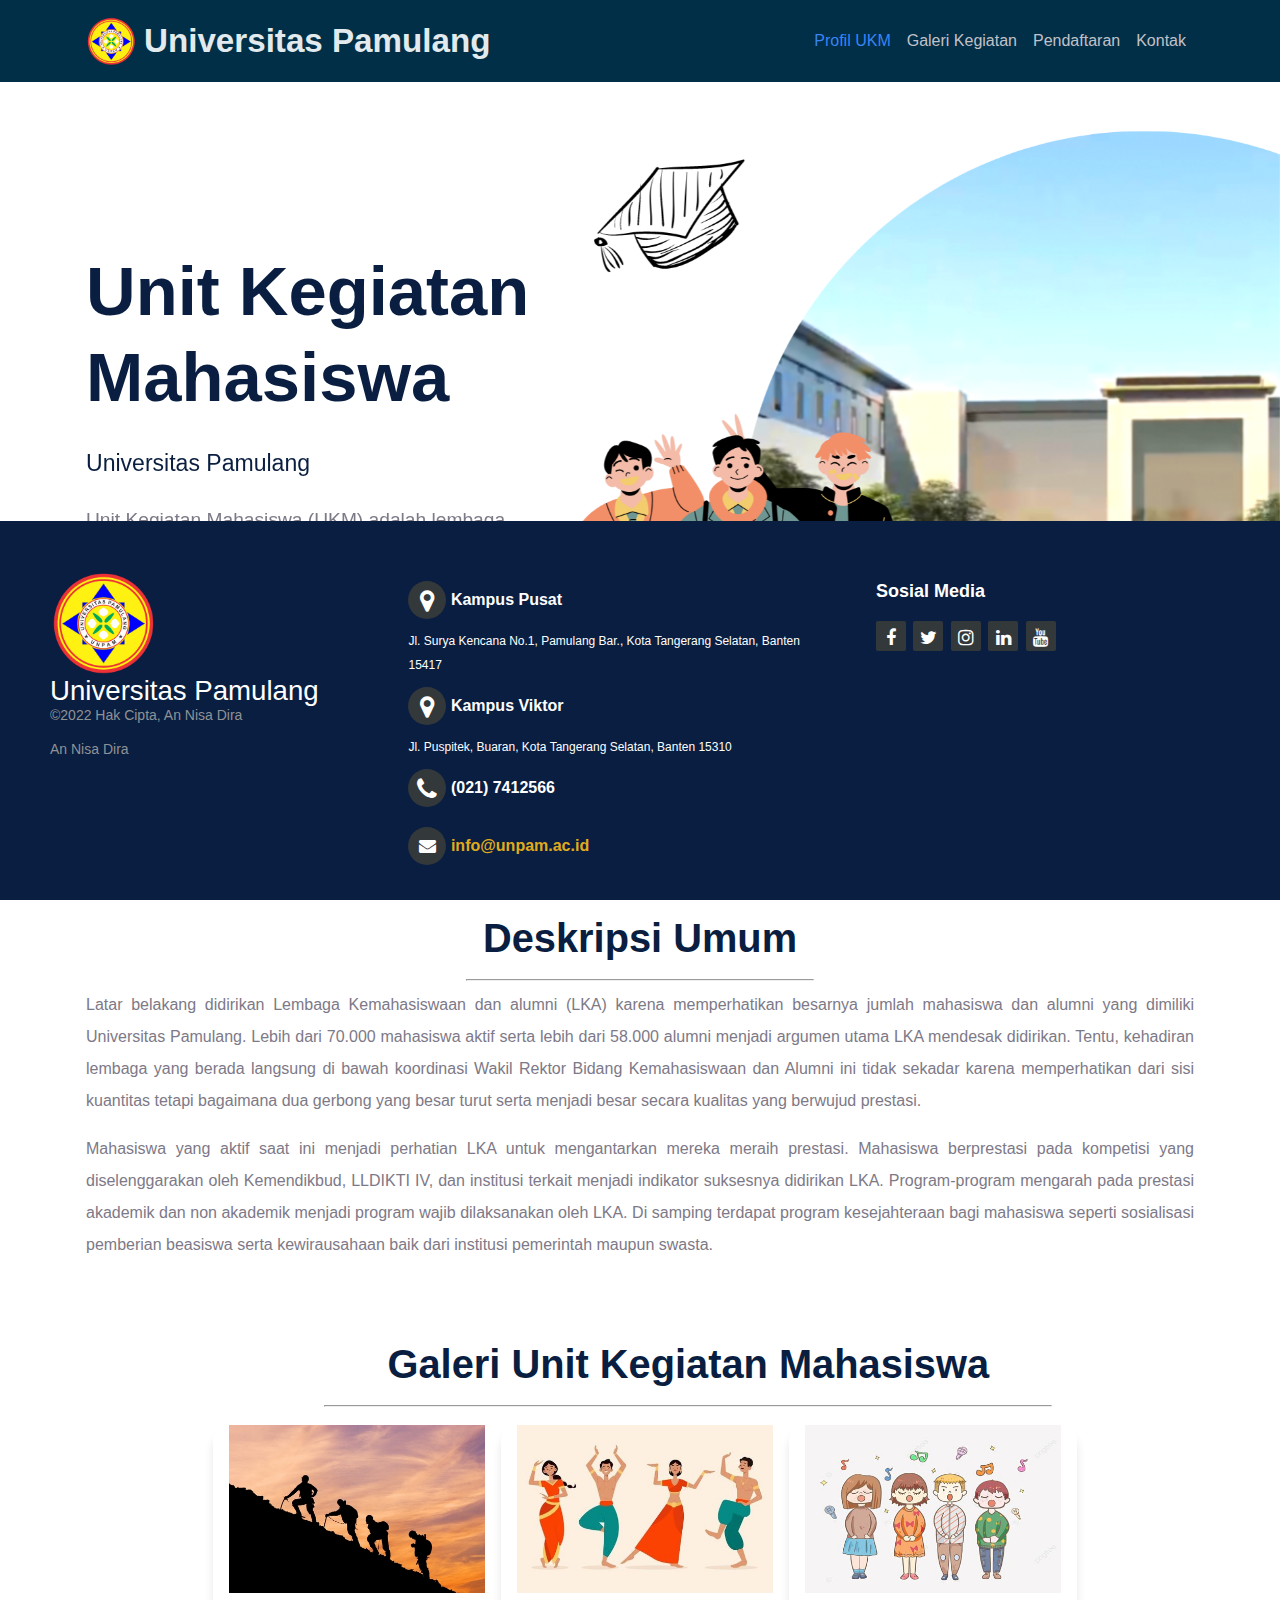
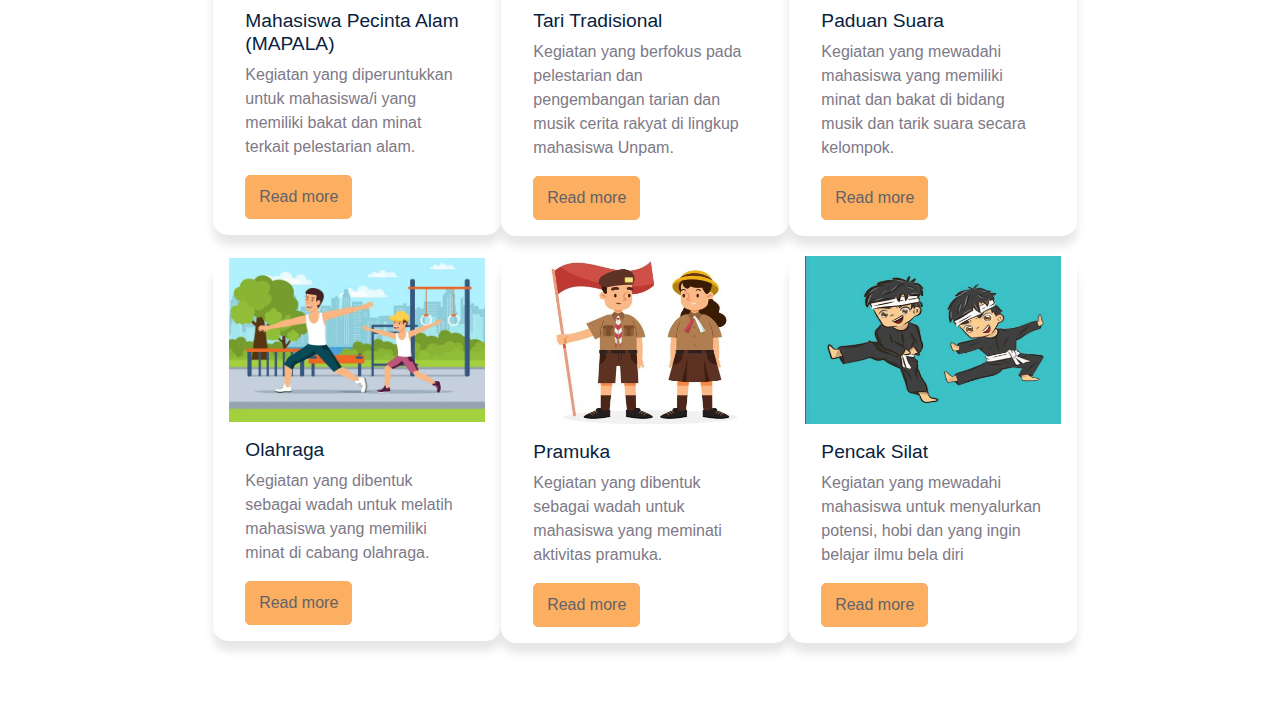
==== commit 90244cf5: "websiteukm" ====
--- a/index.html
+++ b/index.html
@@ -164,9 +164,9 @@
       <img src="assets/image/logo unpam.png">
       <h3>Universitas Pamulang</h3>
 
-      <p class="footer-company-name">&copy;2022 Hak Cipta, Universitas Pamulang</p>
+      <p class="footer-company-name">&copy;2022 Hak Cipta, An Nisa Dira</p>
       <br>
-      <p class="footer-company-name">An Nisa Dira (201011400378) - 05TPLP006</p>
+      <p class="footer-company-name">An Nisa Dira</p>
     </div>
 
     <div class="footer-center">
